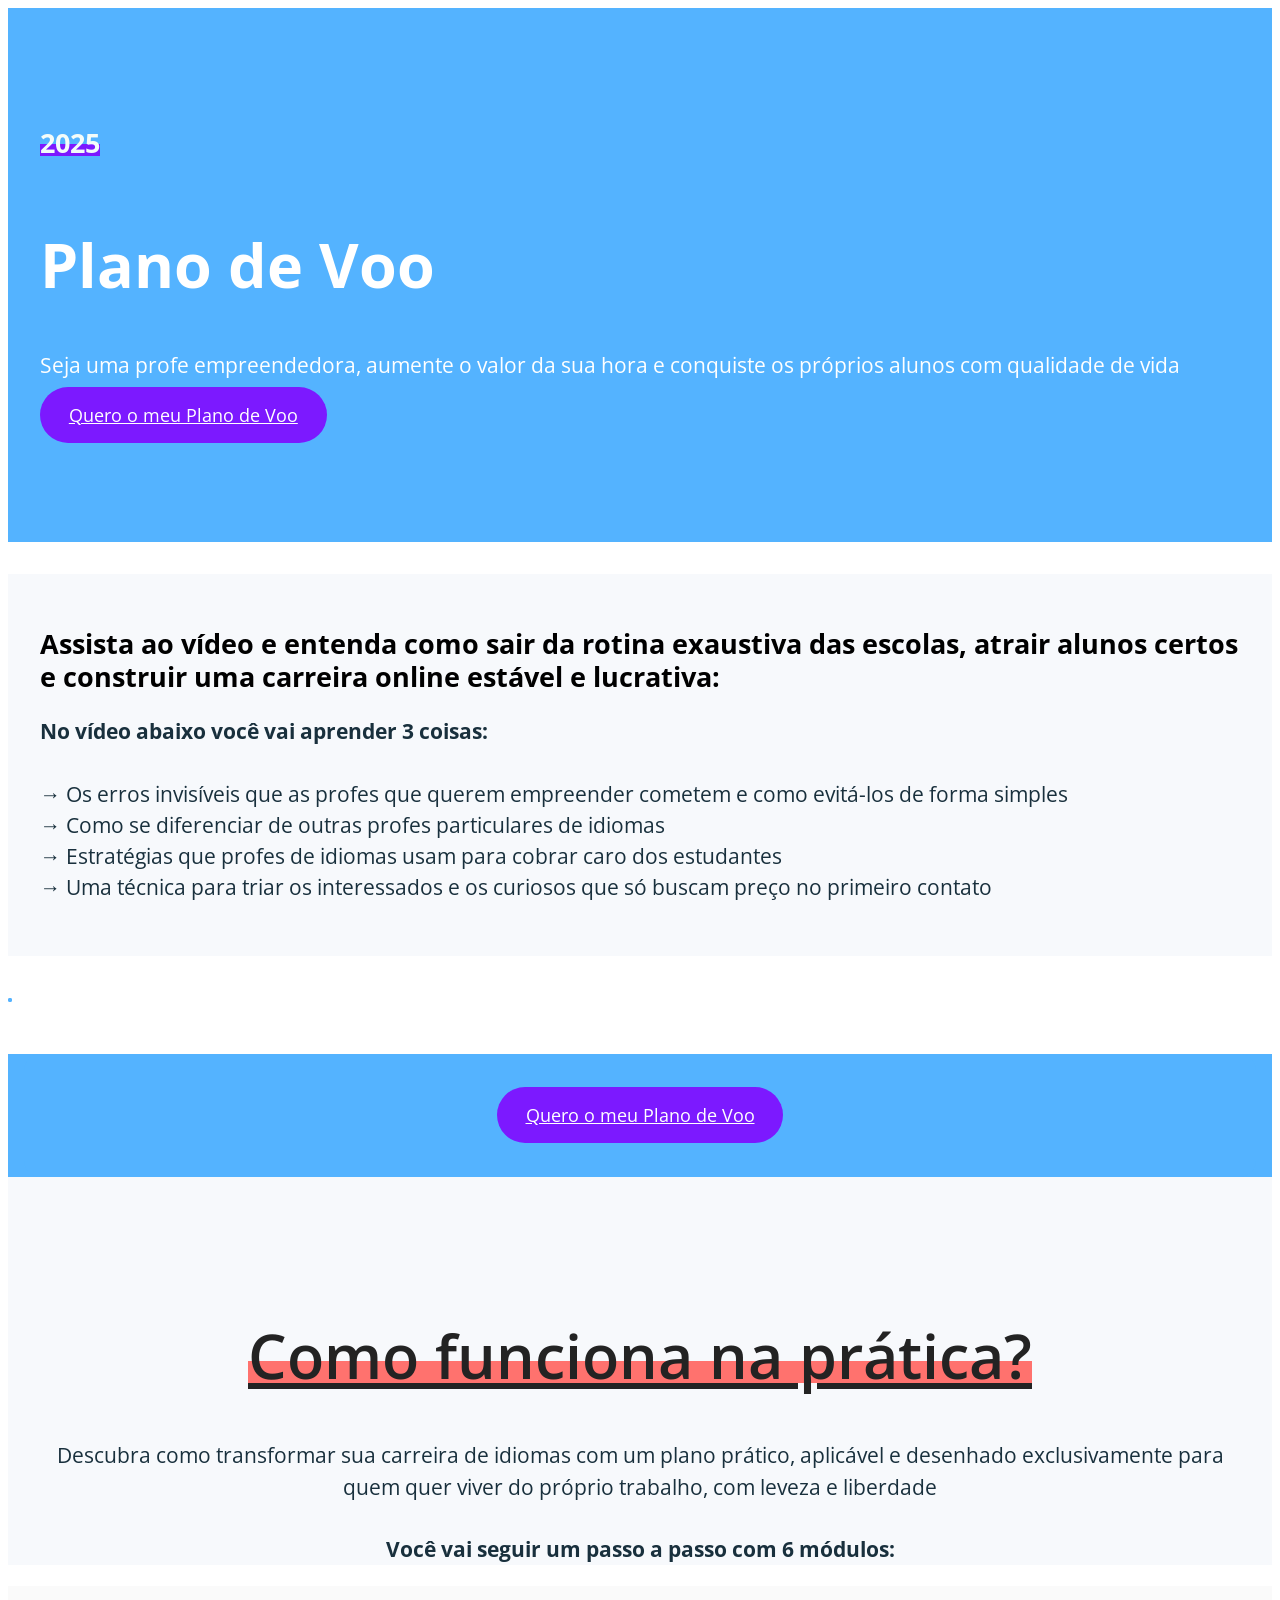
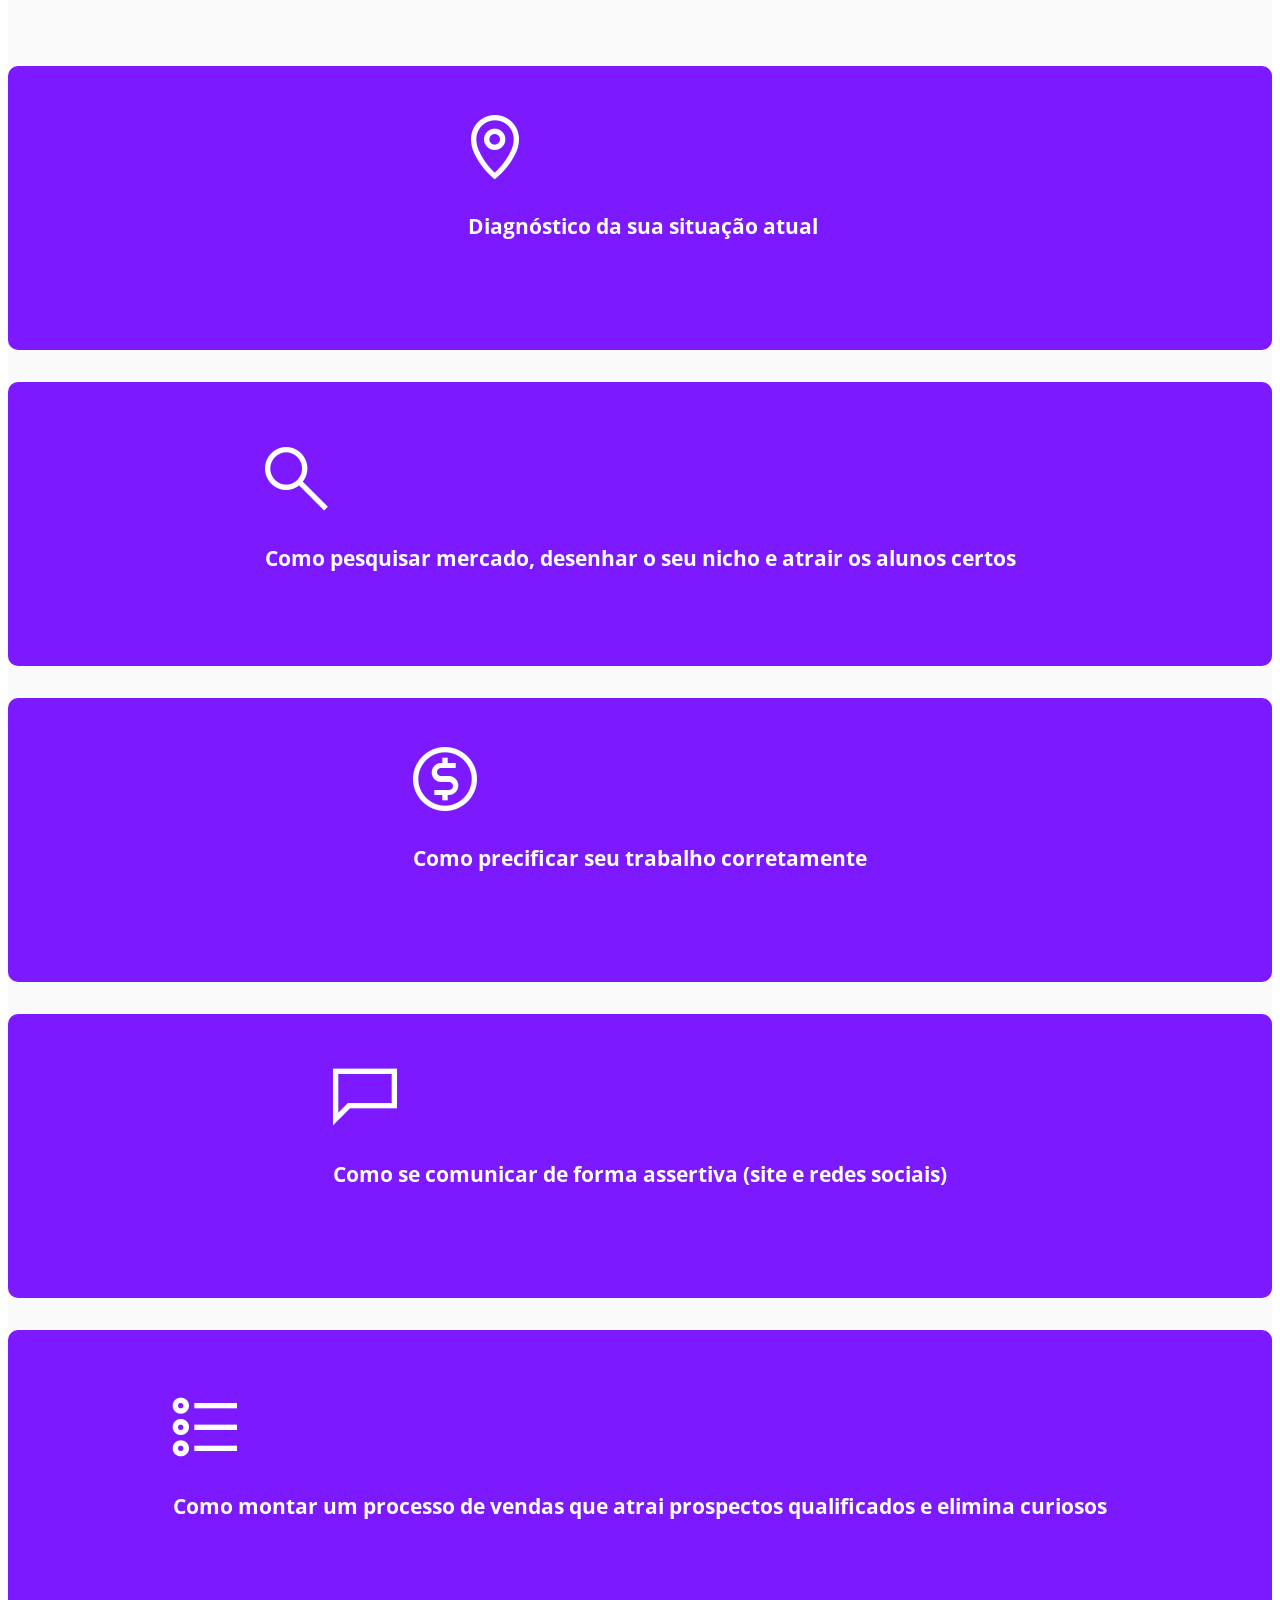
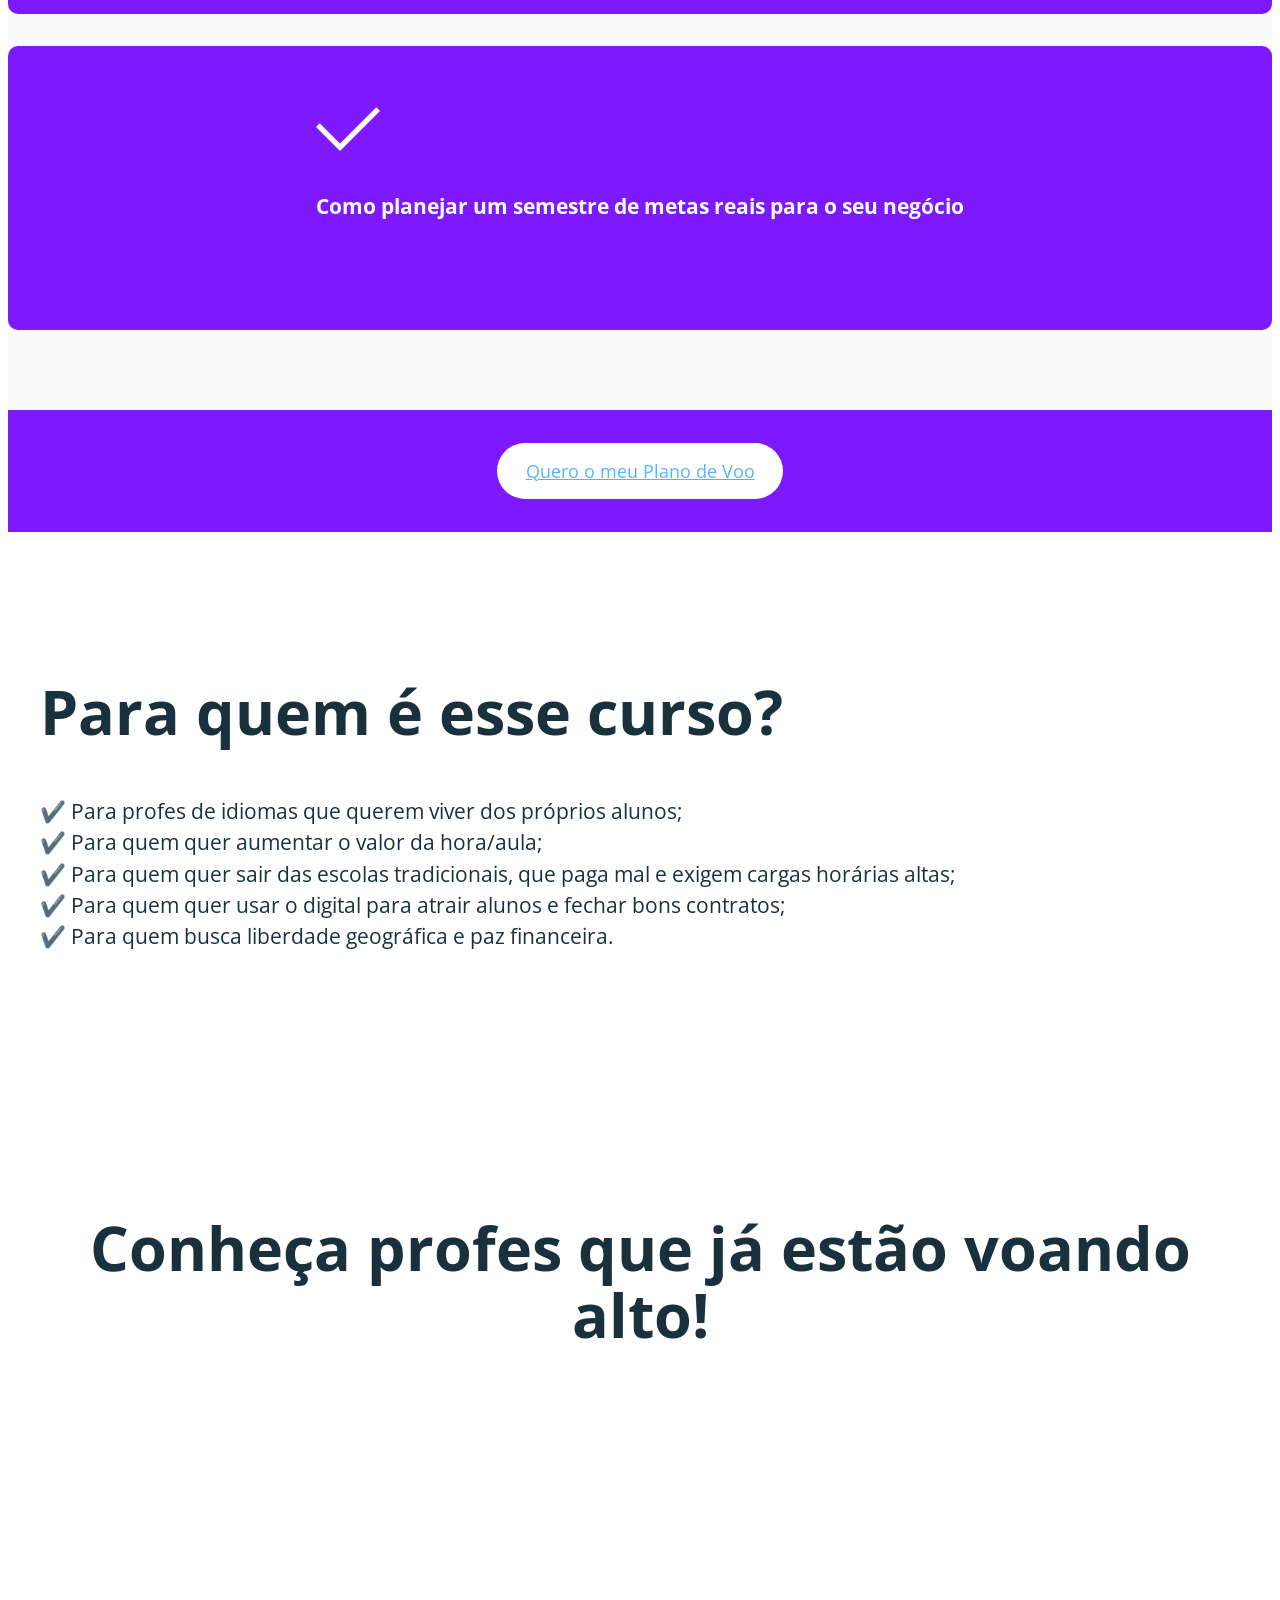
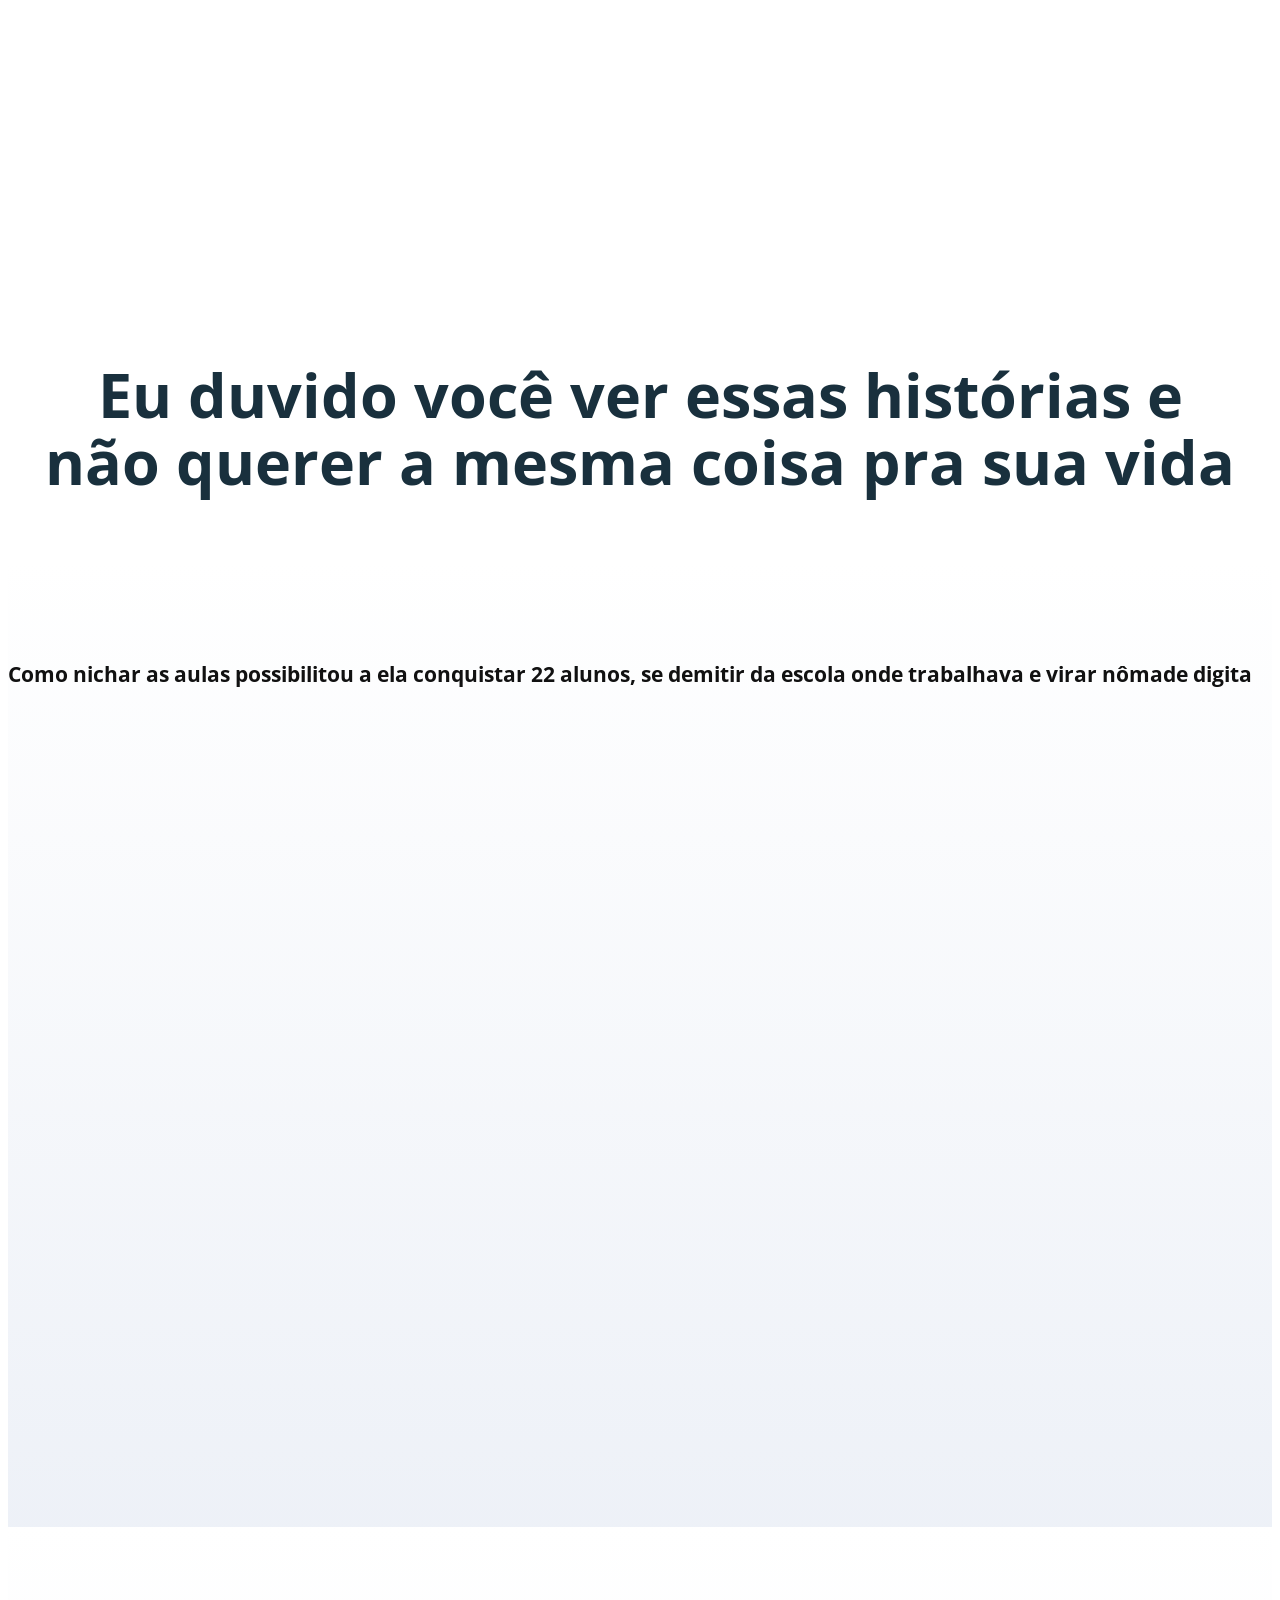
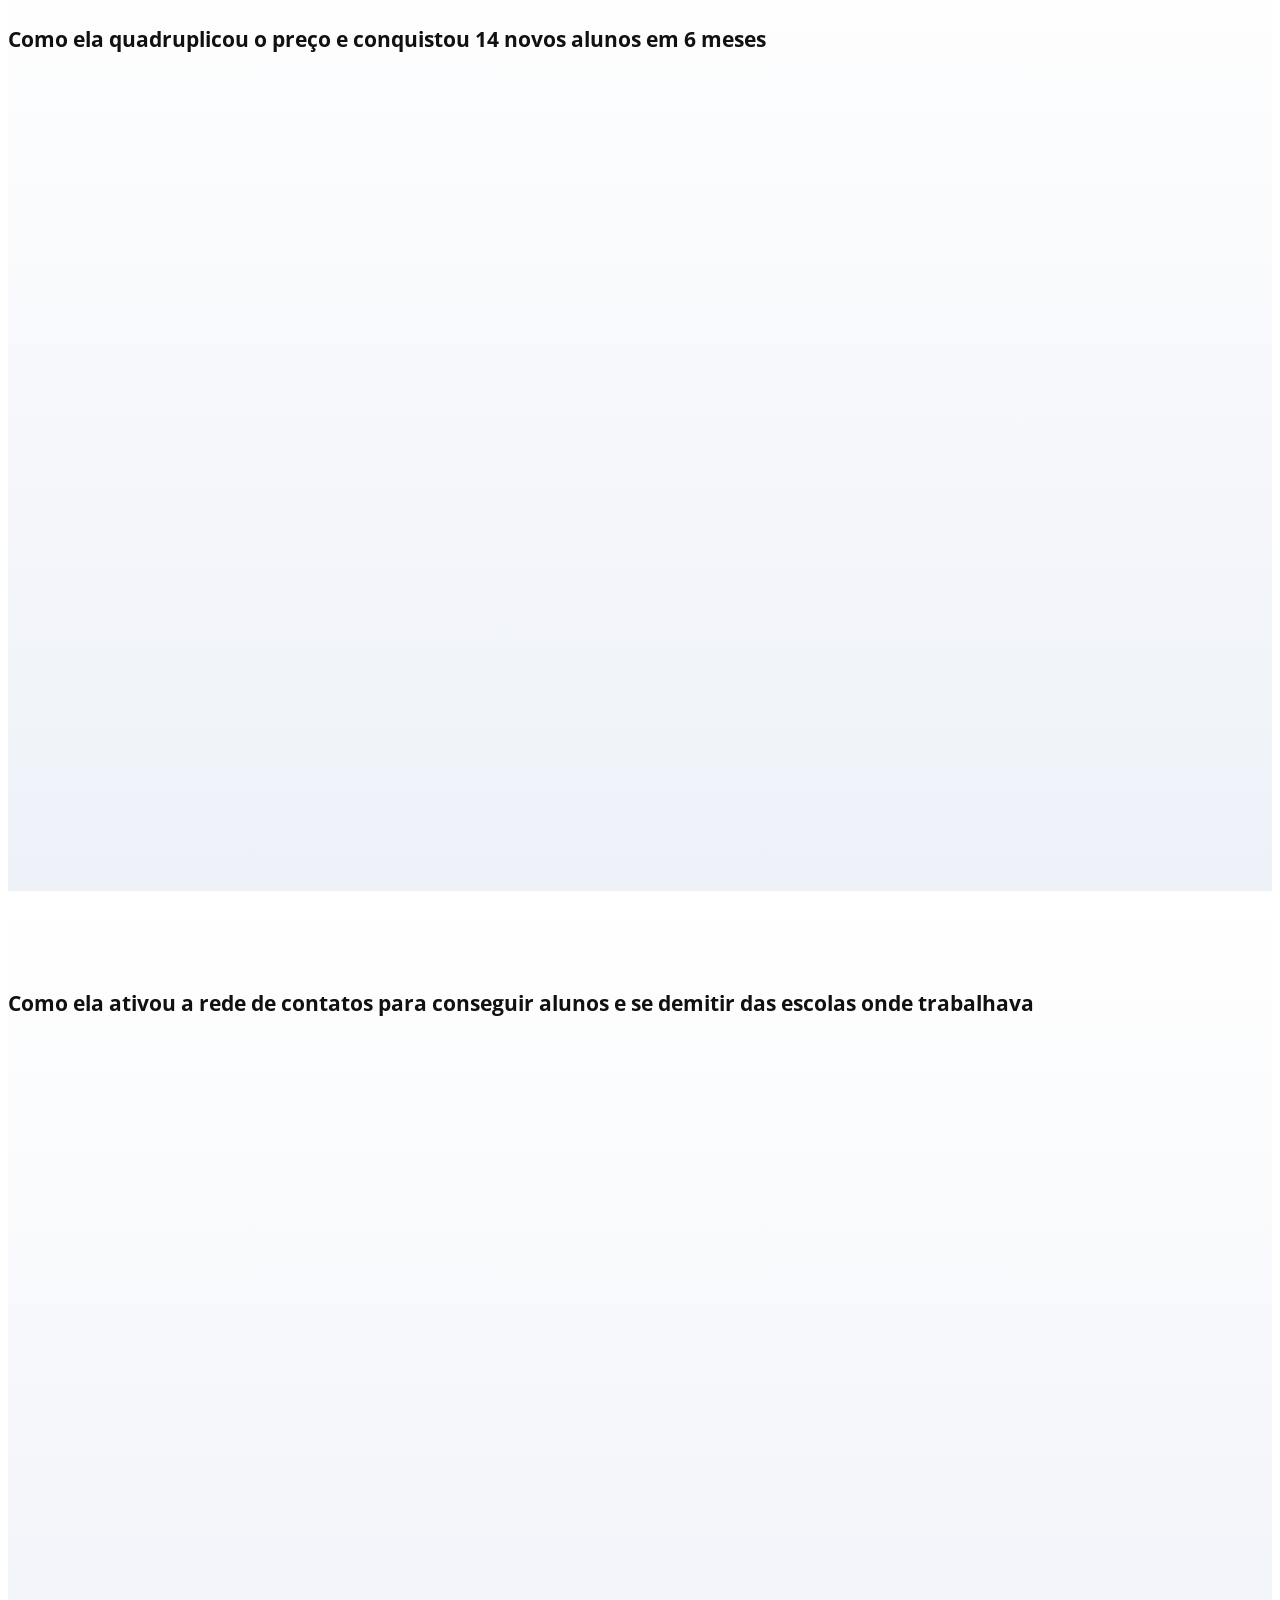
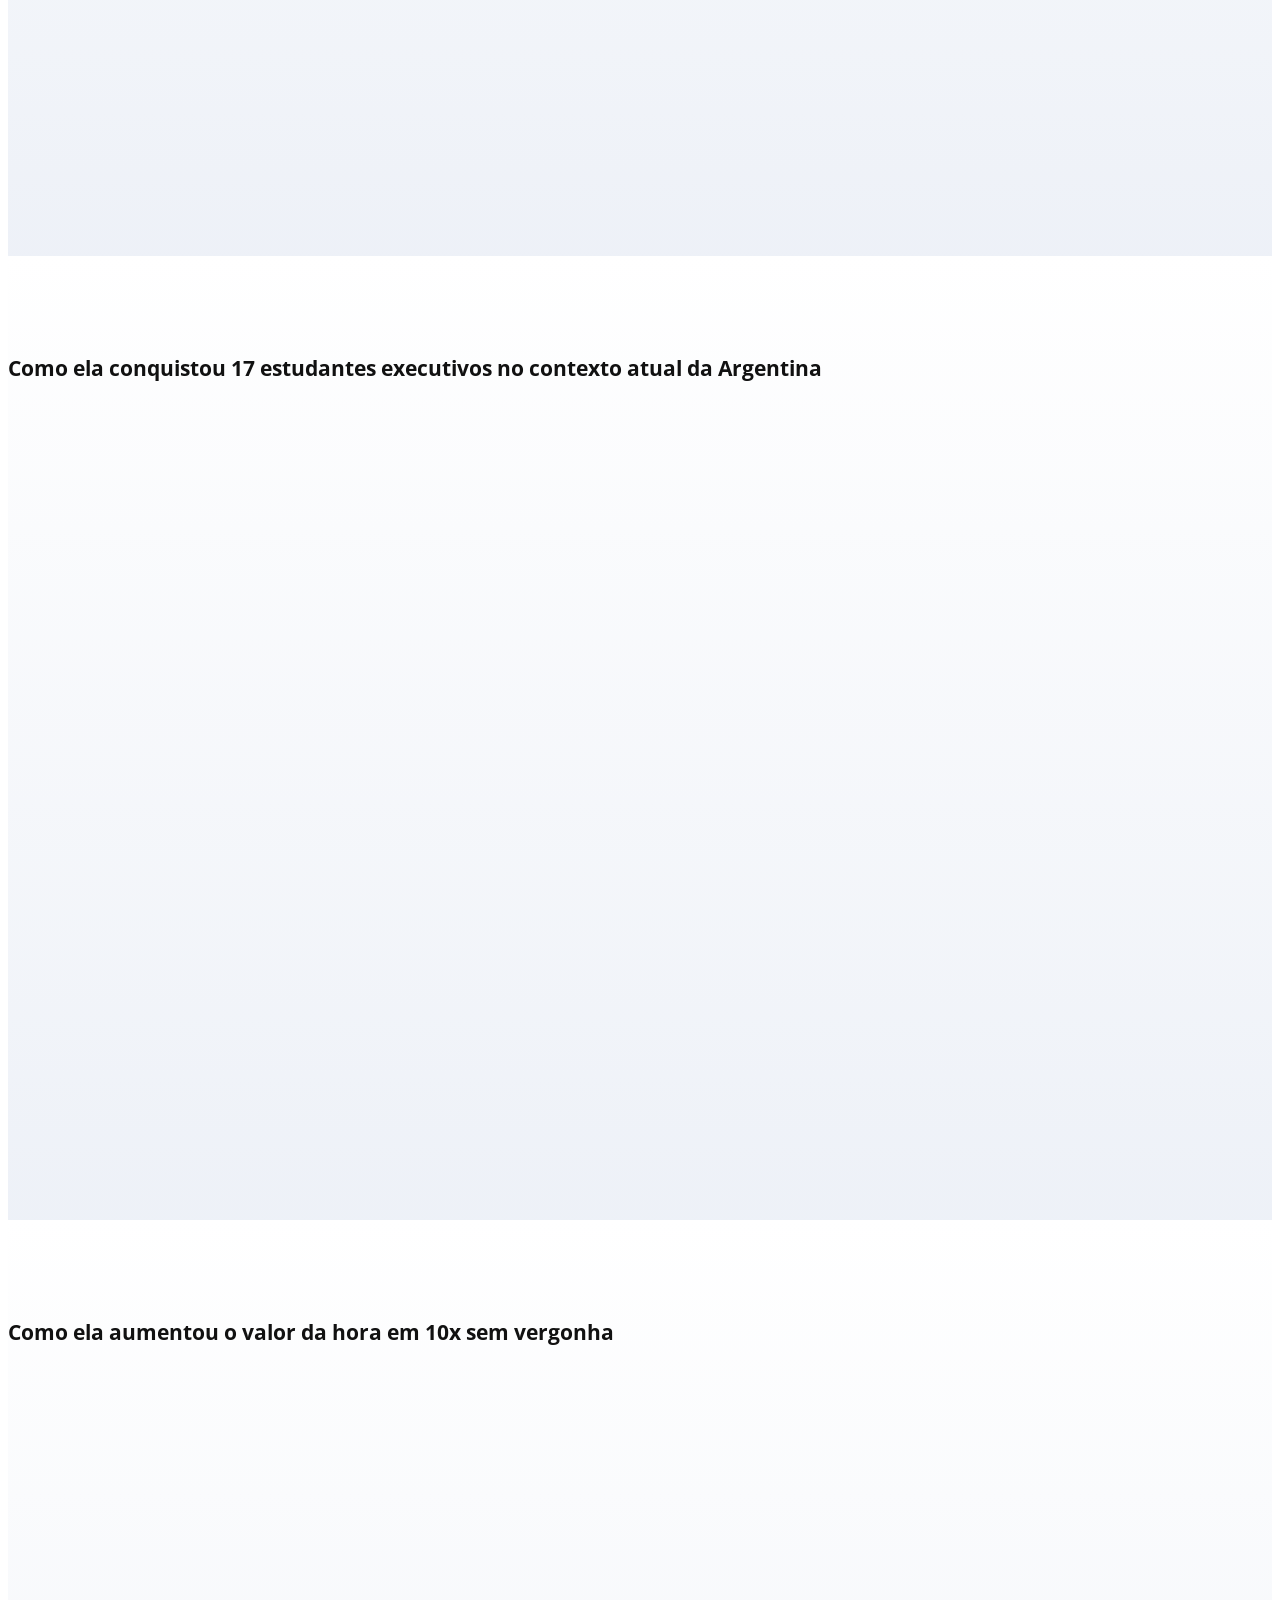
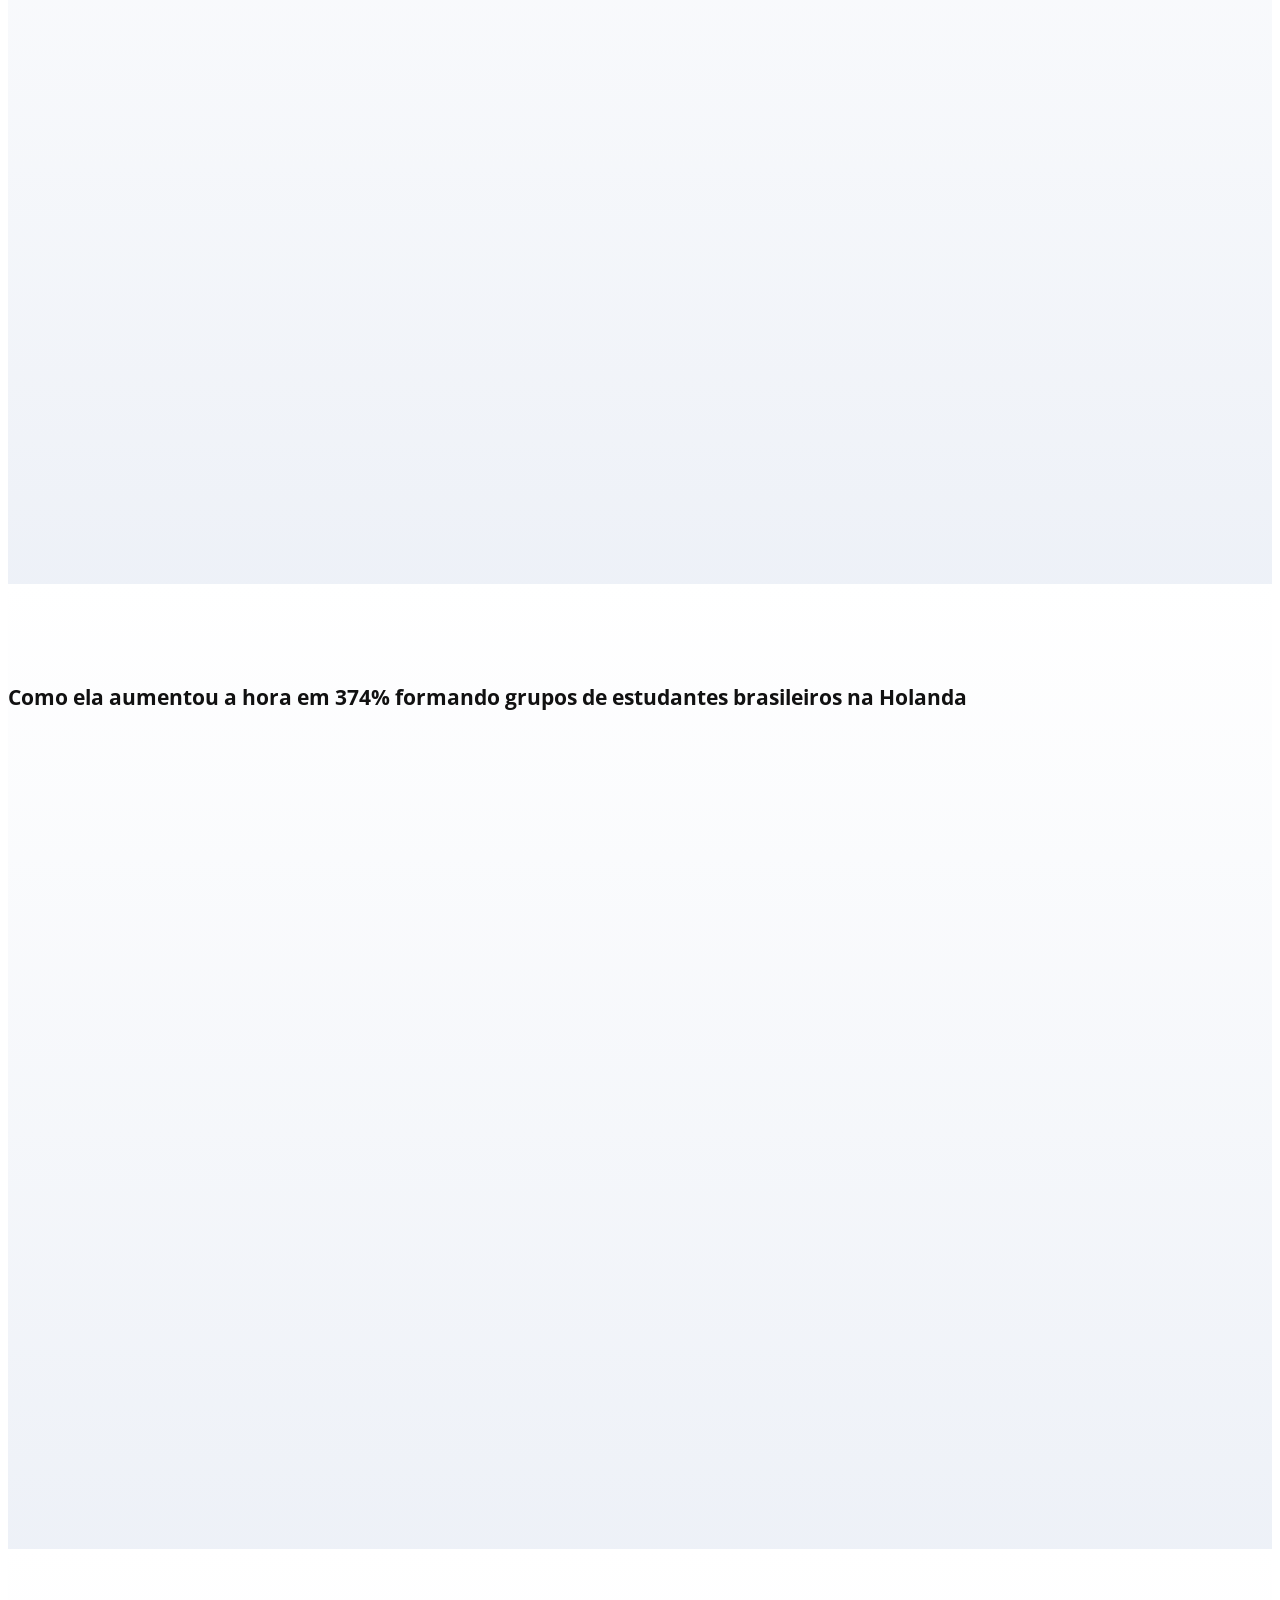
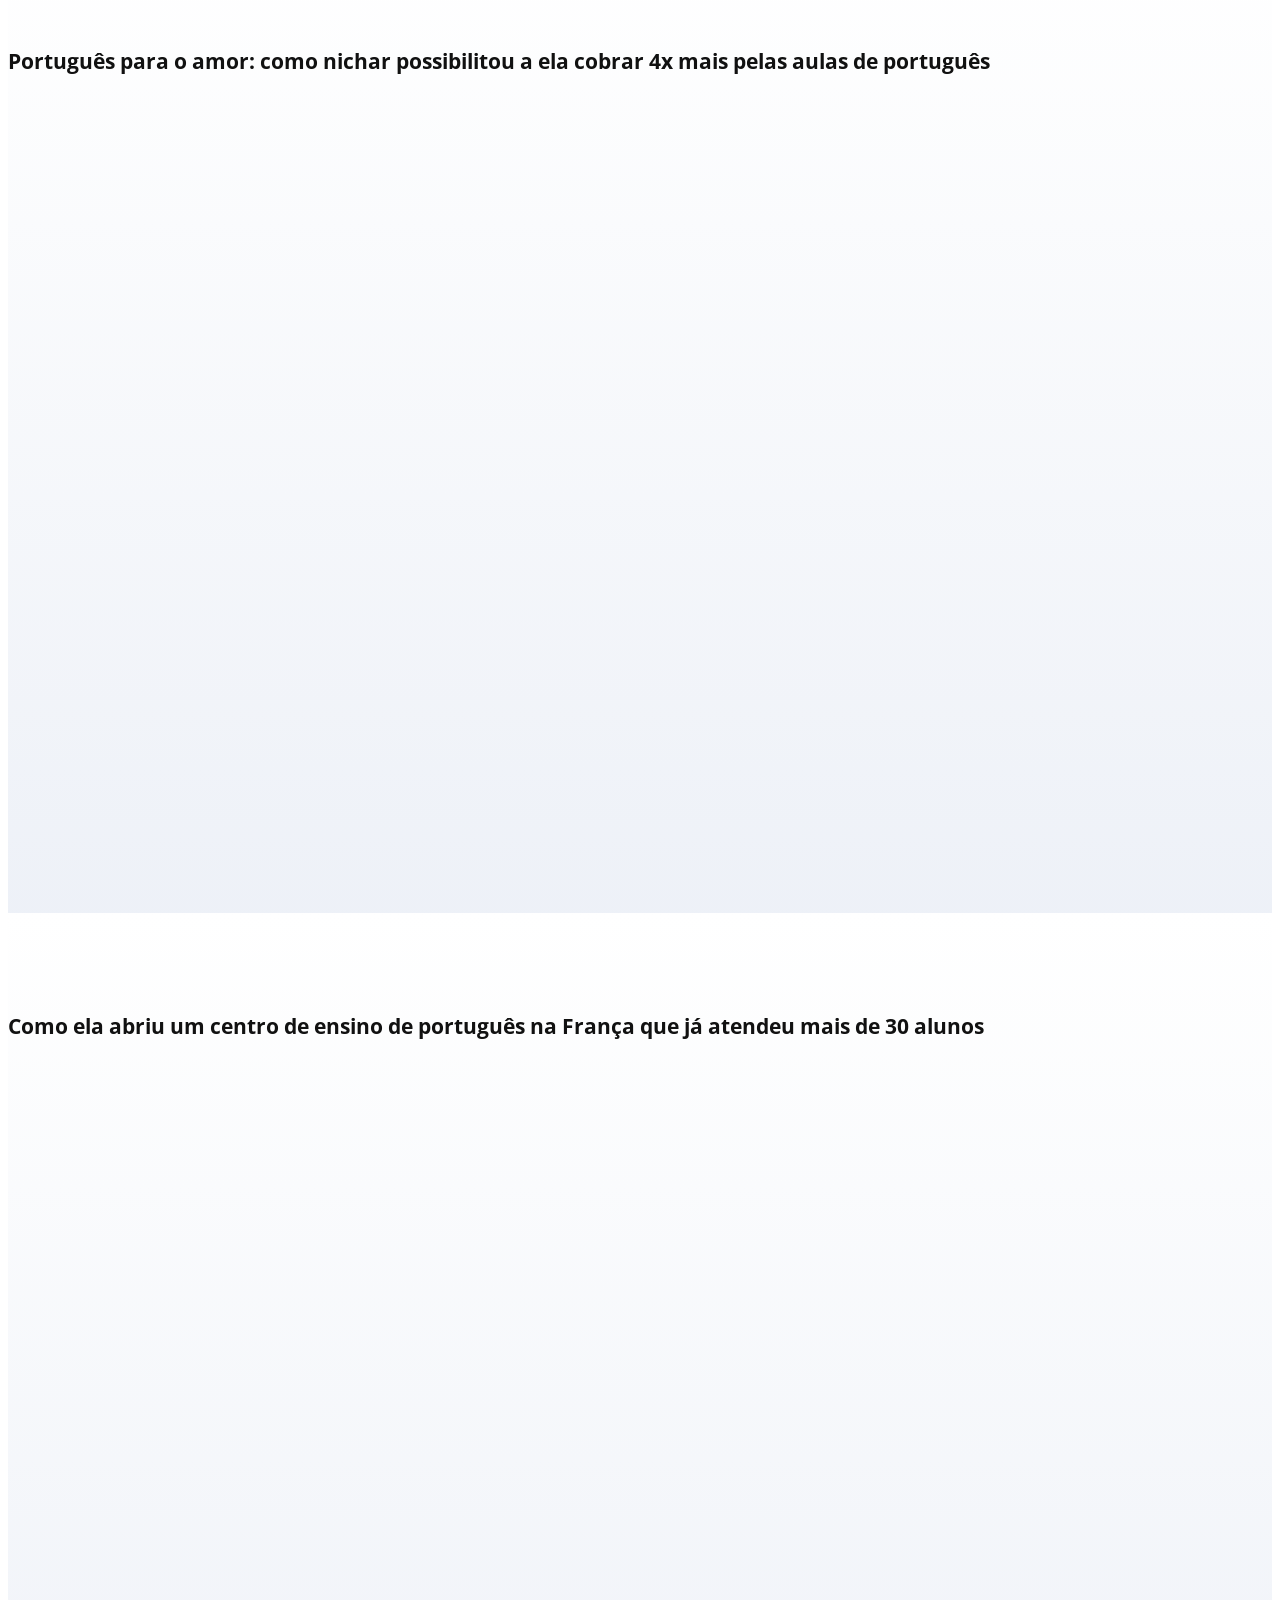
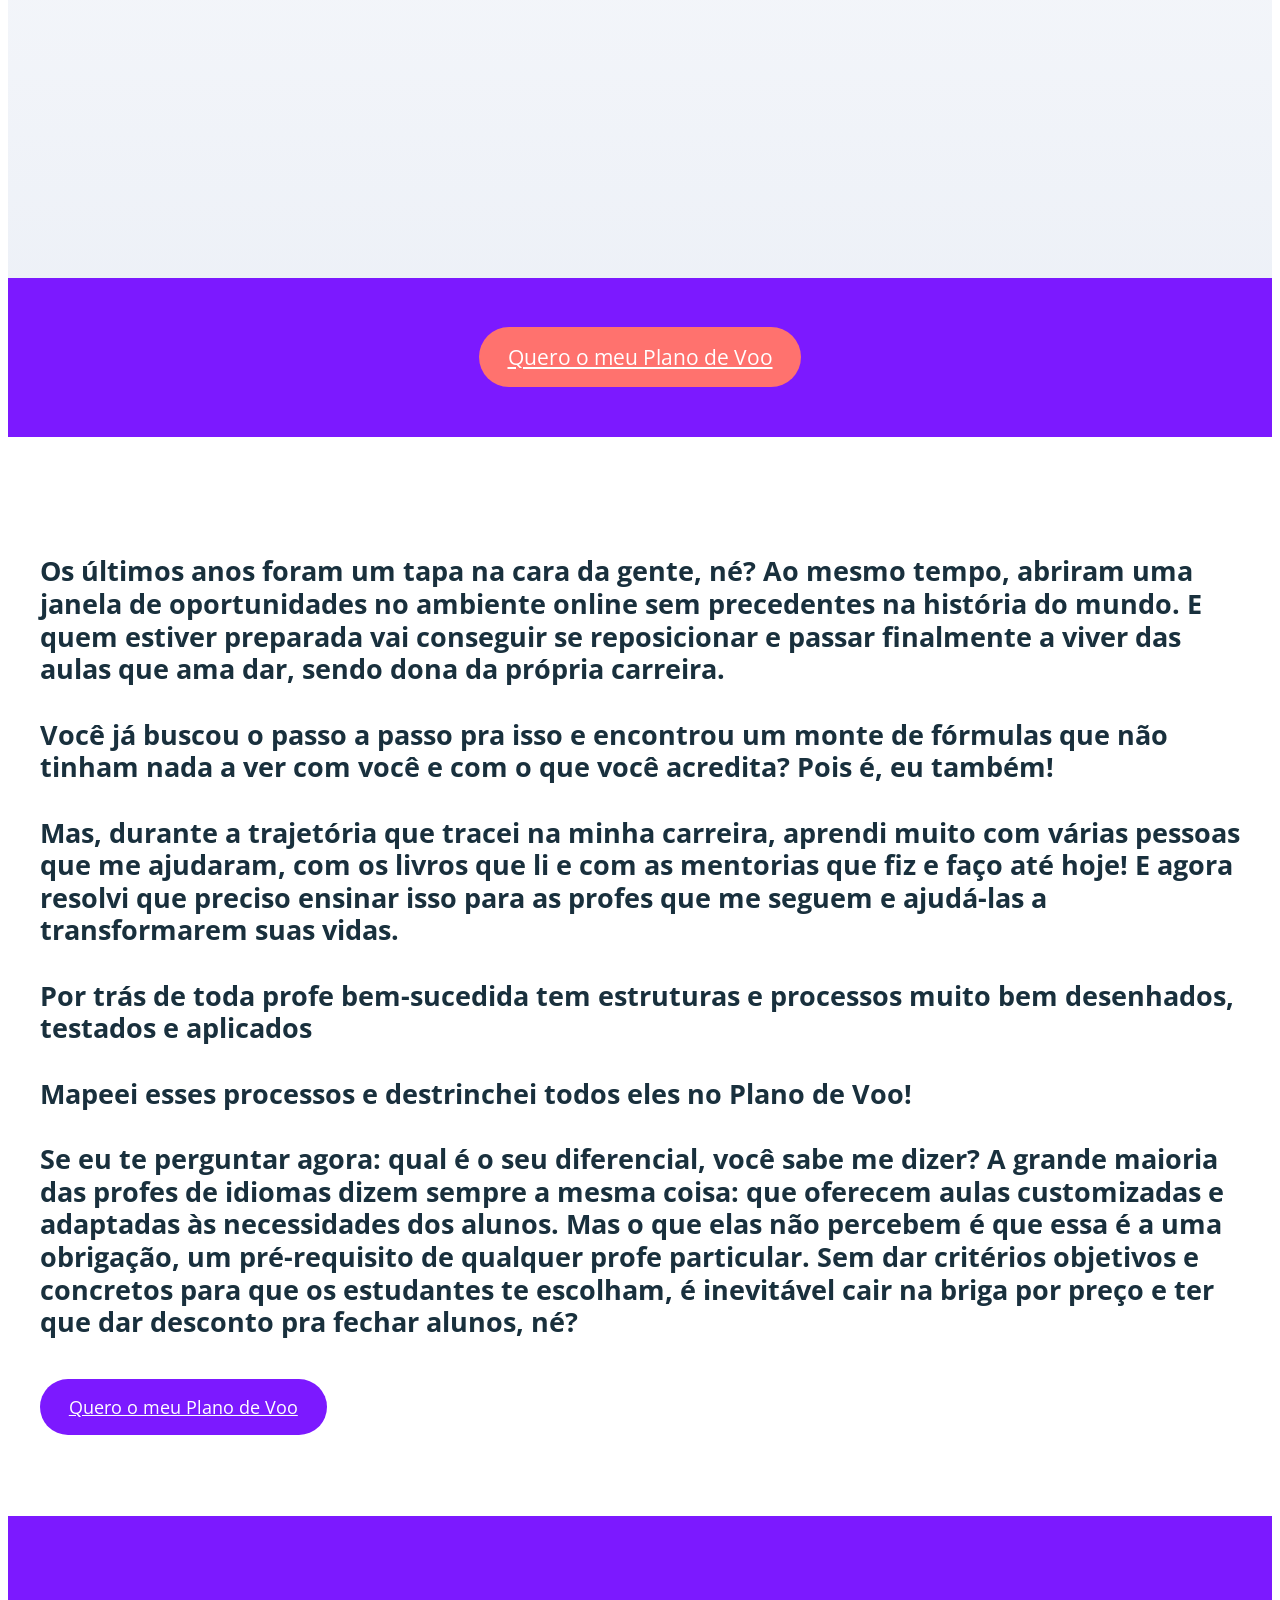
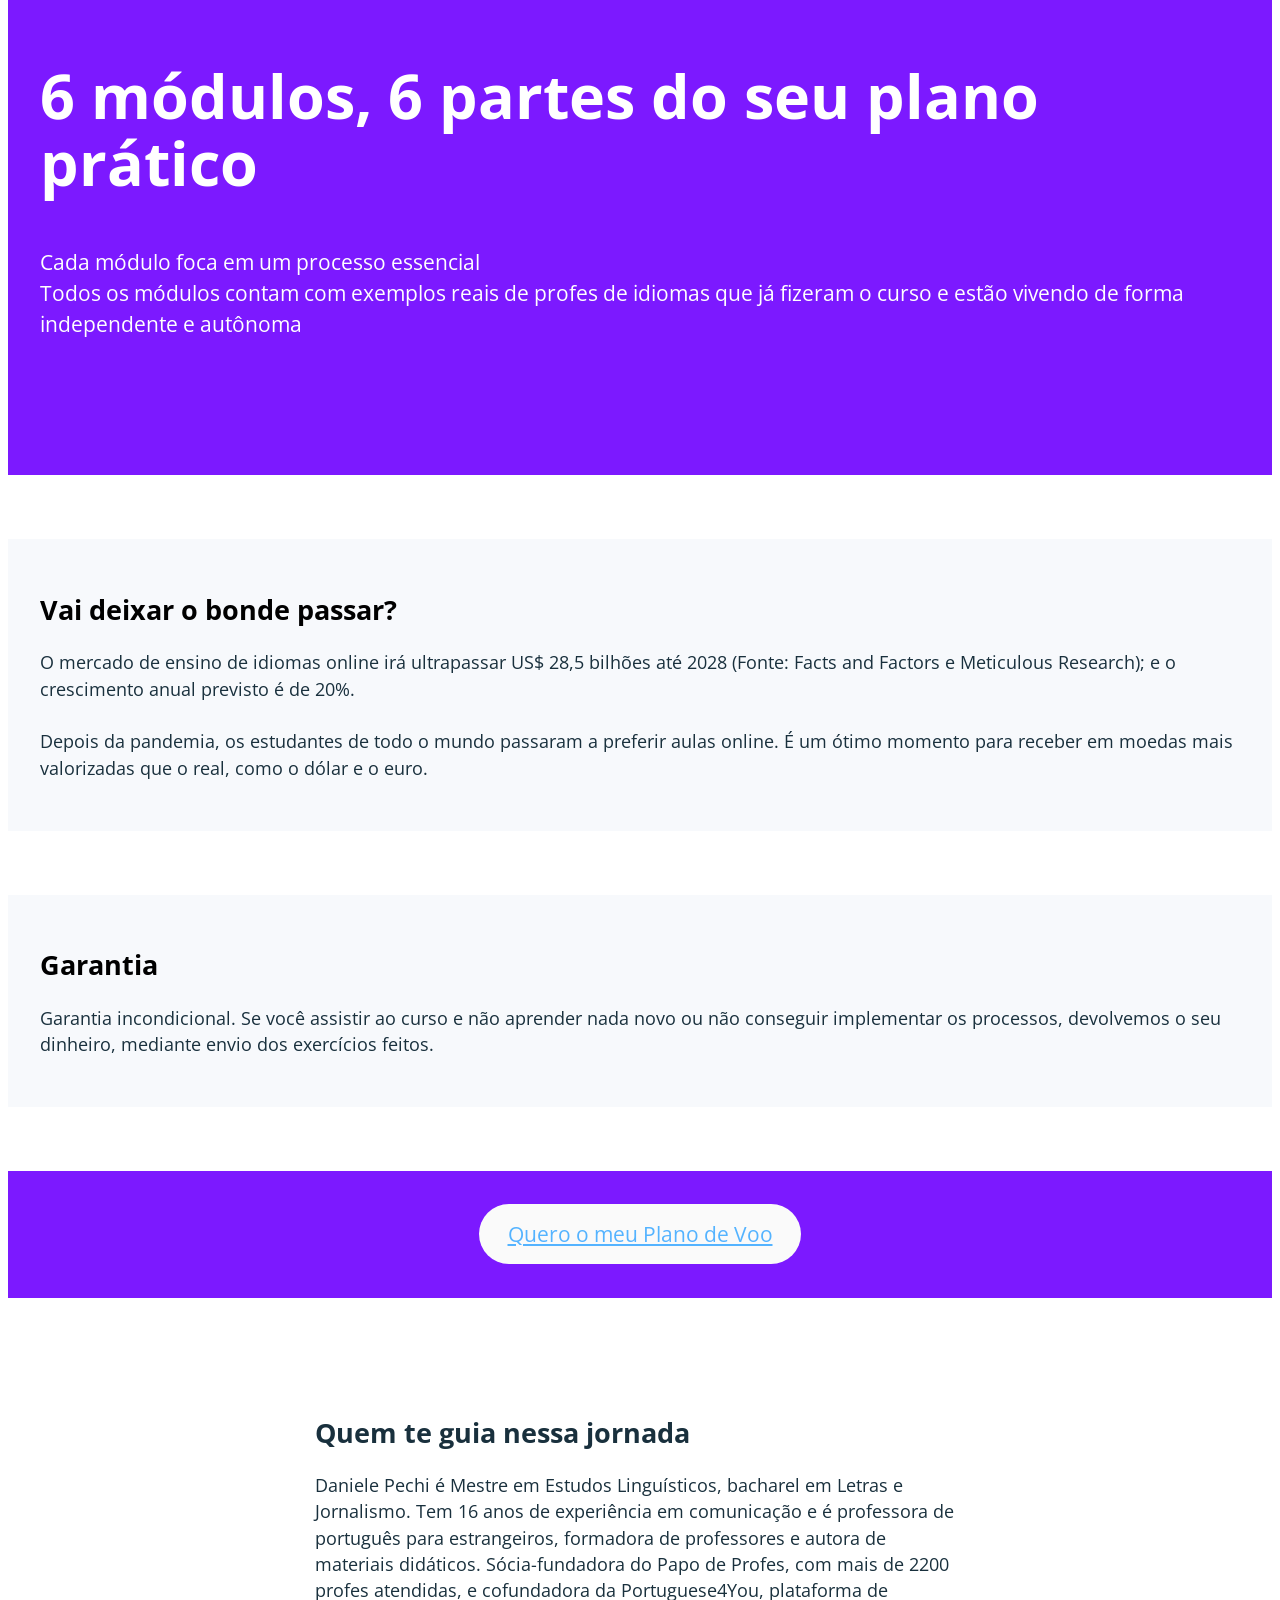
==== page1.html @ 924a824f "zX" ====
<!DOCTYPE html>
<html  >
<head>
  
  <meta charset="UTF-8">
  <meta http-equiv="X-UA-Compatible" content="IE=edge">
  
  <meta name="twitter:card" content="summary_large_image"/>
  <meta name="twitter:image:src" content="assets/images/page1-meta.jpg">
  <meta property="og:image" content="assets/images/page1-meta.jpg">
  <meta name="twitter:title" content="Plano de Voo com video">
  <meta name="viewport" content="width=device-width, initial-scale=1, minimum-scale=1">
  <link rel="shortcut icon" href="assets/images/coruja-novafundo-transparente.png-128x117.png" type="image/x-icon">
  <meta name="description" content="Seja uma profe empreendedora, aumente o valor da sua hora e conquiste os próprios alunos com qualidade de vida">
  
  
  <title>Plano de Voo com video</title>
  <link rel="stylesheet" href="assets/web/assets/mobirise-icons2/mobirise2.css">
  <link rel="stylesheet" href="assets/bootstrap/css/bootstrap.min.css">
  <link rel="stylesheet" href="assets/animatecss/animate.css">
  <link rel="stylesheet" href="assets/socicon/css/styles.css">
  <link rel="stylesheet" href="assets/theme/css/style.css">
  <link rel="preload" href="https://fonts.googleapis.com/css?family=Open+Sans:300,400,500,600,700,800,300i,400i,500i,600i,700i,800i&display=swap" as="style" onload="this.onload=null;this.rel='stylesheet'">
  <noscript><link rel="stylesheet" href="https://fonts.googleapis.com/css?family=Open+Sans:300,400,500,600,700,800,300i,400i,500i,600i,700i,800i&display=swap"></noscript>
  <link rel="preload" as="style" href="assets/mobirise/css/mbr-additional.css?v=q0G8jf"><link rel="stylesheet" href="assets/mobirise/css/mbr-additional.css?v=q0G8jf" type="text/css">

  
  
  
</head>
<body>

<!-- Analytics -->
<!-- Meta Pixel Code -->
<script>
!function(f,b,e,v,n,t,s)
{if(f.fbq)return;n=f.fbq=function(){n.callMethod?
n.callMethod.apply(n,arguments):n.queue.push(arguments)};
if(!f._fbq)f._fbq=n;n.push=n;n.loaded=!0;n.version='2.0';
n.queue=[];t=b.createElement(e);t.async=!0;
t.src=v;s=b.getElementsByTagName(e)[0];
s.parentNode.insertBefore(t,s)}(window, document,'script',
'https://connect.facebook.net/en_US/fbevents.js');
fbq('init', '2709499579167743');
fbq('track', 'PageView');
</script>
<noscript><img height="1" width="1" style="display:none"
src="https://www.facebook.com/tr?id=2709499579167743&ev=PageView&noscript=1"
/></noscript>
<!-- End Meta Pixel Code -->
<!-- /Analytics -->


  
  <section data-bs-version="5.1" class="header1 cid-v4T9ap64g5" id="header01-2g">

    

    
    

    <div class="container">
        <div class="row justify-content-center">

            <div class="col-12 col-md-12 col-lg">
                <div class="text-wrapper align-left md-pb">
                    <div class="subtitle-wrap">
                        <h2 class="mbr-section-subtitle mbr-fonts-style mb-3 display-5"><strong>2025</strong></h2>
                    </div>

                    <h1 class="mbr-section-title mbr-fonts-style mb-4 display-2"><strong>Plano de Voo</strong></h1>
                    <p class="mbr-text mbr-fonts-style display-7">
                        Seja uma profe empreendedora, aumente o valor da sua hora e conquiste os próprios alunos com qualidade de vida</p>
                    <div class="mbr-section-btn mt-4"><a class="btn btn-info display-4" href="index.html#apricing10-29">Quero o meu Plano de Voo<br></a></div>
                </div>
            </div>
            <div class="col-12 col-md-12 col-lg-7 image-wrapper">
                <img class="w-100" src="assets/images/danipechi-260222-7.jpg-1256x834.jpg" alt="">
            </div>
        </div>
    </div>
</section>

<section data-bs-version="5.1" class="article6 cid-v4T9apLqV5" id="article06-2h">

    

    
    

    <div class="container-fluid">
        <div class="row justify-content-center">

            <div class="col-12 col-md-12 col-lg-9">
                <div class="text-wrapper align-left">
                    

                    

                    <h1 class="mbr-section-title mbr-fonts-style mb-4 display-5"><strong>Assista ao vídeo e entenda como sair da rotina exaustiva das escolas, atrair alunos certos e construir uma carreira online estável e lucrativa:</strong></h1>
                    <p class="mbr-text mbr-fonts-style mb-4 display-7"><strong>
                        No vídeo abaixo você vai aprender 3 coisas:</strong><br><br>→ Os erros invisíveis que as profes que querem empreender cometem e como evitá-los de forma simples<br>→ Como se diferenciar de outras profes particulares de idiomas<br>→ Estratégias que profes de idiomas usam para cobrar caro dos estudantes<br>→ Uma técnica para triar os interessados e os curiosos que só buscam preço no primeiro contato<br></p>

                    <div class="link-wrapper">
                        

                        

                        
                    </div>

                </div>
            </div>
        </div>
    </div>
</section>

<section data-bs-version="5.1" class="video1 cid-v4T9aq7eCF" id="video01-2i">
    
    
    <div class="align-center container">
        <div class="mbr-section-head">
            
            
        </div>
        <div class="row justify-content-center mt-4">
            <div class="col-12 col-lg-10">
                <div class="box">
                    <div class="mbr-media show-modal align-center" data-modal=".modalWindow">
                        <img src="assets/images/background1.jpg" alt="">
                        <div class="icon-wrap">
                            <a class="text-primary" href="#"><span class="mbr-iconfont socicon-youtube socicon"></span></a>
                        </div>
                    </div>
                </div>
            </div>
        </div>
    </div>
    <div>
        <div class="modalWindow" style="display: none;">
            <div class="modalWindow-container">
                <div class="modalWindow-video-container">
                    <div class="modalWindow-video">
                        <iframe width="100%" height="100%" frameborder="0" allowfullscreen="1" data-src="https://www.youtube.com/watch?v=VA8PzkQa8d8"></iframe>
                    </div>
                    <a class="close" role="button" data-dismiss="modal" data-bs-dismiss="modal">
                        <span aria-hidden="true" class="mbr-iconfont mobi-mbri-close mobi-mbri closeModal"></span>
                        <span class="sr-only visually-hidden">Close</span>
                    </a>
                </div>
            </div>
        </div>
    </div>
</section>

<section data-bs-version="5.1" class="header5 cid-v4T9arXduc" id="header05-2j">

    

    
    

    <div class="container">
        <div class="row justify-content-center">

            <div class="col-12 card col-md-12 col-lg-10">
                <div class="text-wrapper align-left md-pb">


                    
                    
                    <div class="mbr-section-btn mt-4"><a class="btn btn-info display-4" href="index.html#apricing10-29">Quero o meu Plano de Voo</a></div>
                </div>
            </div>
        </div>
    </div>
</section>

<section data-bs-version="5.1" class="article4 cid-v4T9ase9R8" id="article04-2k">

    

    
    

    <div class="container">
        <div class="row justify-content-center">

            <div class="col-12 col-md-12 col-lg-10">
                <div class="text-wrapper align-left md-pb">
                    <div class="subtitle-wrap">
                        
                    </div>

                    <h1 class="mbr-section-title mbr-fonts-style mb-4 display-2"><strong><a href="#" class="text-black">Como funciona na prática?</a></strong></h1>
                    <p class="mbr-text mbr-fonts-style display-7">
                        Descubra como transformar sua carreira de idiomas com um plano prático, aplicável e desenhado exclusivamente para quem quer viver do próprio trabalho, com leveza e liberdade<br><br><strong>Você vai seguir um passo a passo com 6 módulos:</strong><br></p>
                    
                </div>
            </div>

        </div>
    </div>
</section>

<section data-bs-version="5.1" class="features7 cid-v4T9aswdmA" id="features07-2l">

    

    
    
    <div class="container">
        <div class="row justify-content-center">
            <div class="col-12 col-md-6 col-lg-4">
                <div class="card-wrapper">
                    <div class="card-box align-left">
                        <span class="mbr-iconfont mobi-mbri-map-pin mobi-mbri" style="color: rgb(255, 255, 255); fill: rgb(255, 255, 255);"></span>
                        <h4 class="card-title align-left mbr-black mbr-fonts-style display-7"><strong>&nbsp;Diagnóstico da sua situação atual</strong><br><strong><br></strong></h4>
                        
                    </div>
                </div>
            </div>
            <div class="col-12 col-md-6 col-lg-4">
                <div class="card-wrapper">
                    <div class="card-box align-left">
                        <span class="mbr-iconfont mobi-mbri-search mobi-mbri" style="color: rgb(255, 255, 255); fill: rgb(255, 255, 255);"></span>
                        <h4 class="card-title align-left mbr-black mbr-fonts-style display-7"><strong>Como pesquisar mercado, desenhar o seu nicho e atrair os alunos certos</strong></h4>
                        
                    </div>
                </div>
            </div>
            <div class="col-12 col-md-6 col-lg-4">
                <div class="card-wrapper">
                    <div class="card-box align-left">
                        <span class="mbr-iconfont mobi-mbri-cash mobi-mbri" style="color: rgb(255, 255, 255); fill: rgb(255, 255, 255);"></span>
                        <h4 class="card-title align-left mbr-black mbr-fonts-style display-7"><strong>Como precificar seu trabalho corretamente</strong><br><strong><br></strong></h4>
                        
                    </div>
                </div>
            </div>
            <div class="col-12 col-md-6 col-lg-4">
                <div class="card-wrapper">
                    <div class="card-box align-left">
                        <span class="mbr-iconfont mobi-mbri-chat mobi-mbri" style="color: rgb(255, 255, 255); fill: rgb(255, 255, 255);"></span>
                        <h4 class="card-title align-left mbr-black mbr-fonts-style display-7"><strong>Como se comunicar de forma assertiva (site e redes sociais)</strong><br><strong><br></strong></h4>
                        
                    </div>
                </div>
            </div>
            <div class="col-12 col-md-6 col-lg-4">
                <div class="card-wrapper">
                    <div class="card-box align-left">
                        <span class="mbr-iconfont mobi-mbri-bulleted-list mobi-mbri" style="color: rgb(255, 255, 255); fill: rgb(255, 255, 255);"></span>
                        <h4 class="card-title align-left mbr-black mbr-fonts-style display-7"><strong>Como montar um processo de vendas que atrai prospectos qualificados e elimina curiosos</strong></h4>
                        
                    </div>
                </div>
            </div>
            <div class="col-12 col-md-6 col-lg-4">
                <div class="card-wrapper">
                    <div class="card-box align-left">
                        <span class="mbr-iconfont mobi-mbri-success mobi-mbri" style="color: rgb(255, 255, 255); fill: rgb(255, 255, 255);"></span>
                        <h4 class="card-title align-left mbr-black mbr-fonts-style display-7"><strong>Como planejar um semestre de metas reais para o seu negócio</strong><br><strong><br></strong></h4>
                        
                    </div>
                </div>
            </div>
        </div>
    </div>
</section>

<section data-bs-version="5.1" class="header5 cid-v4T9asXhXh" id="header05-2m">

    

    
    

    <div class="container">
        <div class="row justify-content-center">

            <div class="col-12 card col-md-12 col-lg-10">
                <div class="text-wrapper align-left md-pb">


                    
                    
                    <div class="mbr-section-btn mt-4"><a class="btn btn-danger display-4" href="index.html#apricing10-29">Quero o meu Plano de Voo</a></div>
                </div>
            </div>
        </div>
    </div>
</section>

<section data-bs-version="5.1" class="article2 cid-v4T9ate1qc" id="article02-2n">

    

    
    

    <div class="container">
        <div class="row ">

            <div class="col-12 col-md-12 col-lg-10">
                <div class="text-wrapper align-left md-pb">
                    <div class="subtitle-wrap">
                        
                    </div>

                    <h1 class="mbr-section-title mbr-fonts-style mb-4 display-2"><strong>Para quem é esse curso?</strong></h1>
                    <p class="mbr-text mbr-fonts-style display-7">✔️ Para profes de idiomas que querem viver dos próprios alunos;<br>✔️ Para quem quer aumentar o valor da hora/aula;<br>✔️ Para quem quer sair das escolas tradicionais, que paga mal e exigem cargas horárias altas;<br>✔️ Para quem quer usar o digital para atrair alunos e fechar bons contratos;<br>✔️ Para quem busca liberdade geográfica e paz financeira.<br></p>
                    
                </div>
            </div>

        </div>
    </div>
</section>

<section data-bs-version="5.1" class="article2 cid-v4T9atwRcf" id="article02-2o">

    

    
    

    <div class="container">
        <div class="row ">

            <div class="col-12 col-md-12 col-lg-10">
                <div class="text-wrapper align-left md-pb">
                    <div class="subtitle-wrap">
                        
                    </div>

                    <h1 class="mbr-section-title mbr-fonts-style mb-4 display-2"><strong>Conheça profes que já estão voando alto!</strong></h1>
                    
                    
                </div>
            </div>

        </div>
    </div>
</section>

<section data-bs-version="5.1" class="image01 rebootm5 cid-v4T9atRt7F mbr-fullscreen" id="image01-2p">
    

    
    

    <div class="container-fluid">
        <div class="row">
            <div class="col-12 card">
                <div class="image-wrap"></div>
            </div>
        </div>
    </div>
</section>

<section data-bs-version="5.1" class="article4 cid-v4T9au7NVi" id="article04-2q">

    

    
    

    <div class="container">
        <div class="row justify-content-center">

            <div class="col-12 col-md-12 col-lg-10">
                <div class="text-wrapper align-left md-pb">
                    <div class="subtitle-wrap">
                        
                    </div>

                    <h1 class="mbr-section-title mbr-fonts-style mb-4 display-2"><strong>Eu duvido você ver essas histórias e não querer a mesma coisa pra sua vida</strong></h1>
                    
                    
                </div>
            </div>

        </div>
    </div>
</section>

<section data-bs-version="5.1" class="video01 strengthm5 cid-v4T9auq4qD" id="video01-2r">
    

    
    

    <div class="container">
        <div class="row justify-content-center flex-row-reverse">
            <div class="col-12 col-lg-5 card">
                <div class="content-wrapper">
                    <div class="title-wrapper">
                        <h2 class="mbr-section-title mbr-fonts-style display-7"><strong>Como nichar as aulas possibilitou a ela conquistar 22 alunos, se demitir da escola onde trabalhava e virar nômade digita</strong></h2>
                        
                    </div>
                    <div class="text-wrapper">
                        
                    </div>
                </div>
            </div>
            <div class="col-12 col-lg-7 card">
                <div class="content-wrap">
                    <div class="mbr-figure"><iframe class="mbr-embedded-video" src="https://www.youtube.com/embed/6Q8JcxwoAEg?rel=0&amp;amp;&amp;showinfo=0&amp;autoplay=0&amp;loop=0" width="1280" height="720" frameborder="0" allowfullscreen></iframe></div>
                </div>
            </div>
        </div>
    </div>
</section>

<section data-bs-version="5.1" class="video01 strengthm5 cid-v4T9auLHgB" id="video01-2s">
    

    
    

    <div class="container">
        <div class="row justify-content-center flex-row-reverse">
            <div class="col-12 col-lg-5 card">
                <div class="content-wrapper">
                    <div class="title-wrapper">
                        <h2 class="mbr-section-title mbr-fonts-style display-7"><strong>​​Como ela quadruplicou o preço e conquistou 14 novos alunos em 6 meses</strong></h2>
                        
                    </div>
                    <div class="text-wrapper">
                        
                    </div>
                </div>
            </div>
            <div class="col-12 col-lg-7 card">
                <div class="content-wrap">
                    <div class="mbr-figure"><iframe class="mbr-embedded-video" src="https://www.youtube.com/live/kzHV9LH1iuI" width="1280" height="720" frameborder="0" allowfullscreen></iframe></div>
                </div>
            </div>
        </div>
    </div>
</section>

<section data-bs-version="5.1" class="video01 strengthm5 cid-v4T9avaR8j" id="video01-2t">
    

    
    

    <div class="container">
        <div class="row justify-content-center flex-row-reverse">
            <div class="col-12 col-lg-5 card">
                <div class="content-wrapper">
                    <div class="title-wrapper">
                        <h2 class="mbr-section-title mbr-fonts-style display-7"><strong>Como ela ativou a rede de contatos para conseguir alunos e se demitir das escolas onde trabalhava</strong></h2>
                        
                    </div>
                    <div class="text-wrapper">
                        
                    </div>
                </div>
            </div>
            <div class="col-12 col-lg-7 card">
                <div class="content-wrap">
                    <div class="mbr-figure"><iframe class="mbr-embedded-video" src="https://www.youtube.com/embed/te8tVruevcE?rel=0&amp;amp;&amp;showinfo=0&amp;autoplay=0&amp;loop=0" width="1280" height="720" frameborder="0" allowfullscreen></iframe></div>
                </div>
            </div>
        </div>
    </div>
</section>

<section data-bs-version="5.1" class="video01 strengthm5 cid-v4T9avxcra" id="video01-2u">
    

    
    

    <div class="container">
        <div class="row justify-content-center flex-row-reverse">
            <div class="col-12 col-lg-5 card">
                <div class="content-wrapper">
                    <div class="title-wrapper">
                        <h2 class="mbr-section-title mbr-fonts-style display-7"><strong>Como ela conquistou 17 estudantes executivos no contexto atual da Argentina</strong></h2>
                        
                    </div>
                    <div class="text-wrapper">
                        
                    </div>
                </div>
            </div>
            <div class="col-12 col-lg-7 card">
                <div class="content-wrap">
                    <div class="mbr-figure"><iframe class="mbr-embedded-video" src="https://www.youtube.com/embed/CtV69FEBrOg?rel=0&amp;amp;&amp;showinfo=0&amp;autoplay=0&amp;loop=0" width="1280" height="720" frameborder="0" allowfullscreen></iframe></div>
                </div>
            </div>
        </div>
    </div>
</section>

<section data-bs-version="5.1" class="video01 strengthm5 cid-v4T9avWnsE" id="video01-2v">
    

    
    

    <div class="container">
        <div class="row justify-content-center flex-row-reverse">
            <div class="col-12 col-lg-5 card">
                <div class="content-wrapper">
                    <div class="title-wrapper">
                        <h2 class="mbr-section-title mbr-fonts-style display-7"><strong>Como ela aumentou o valor da hora em 10x sem vergonha</strong></h2>
                        
                    </div>
                    <div class="text-wrapper">
                        
                    </div>
                </div>
            </div>
            <div class="col-12 col-lg-7 card">
                <div class="content-wrap">
                    <div class="mbr-figure"><iframe class="mbr-embedded-video" src="https://www.youtube.com/embed/jlPyTKZ7Yfg?rel=0&amp;amp;&amp;showinfo=0&amp;autoplay=0&amp;loop=0" width="1280" height="720" frameborder="0" allowfullscreen></iframe></div>
                </div>
            </div>
        </div>
    </div>
</section>

<section data-bs-version="5.1" class="video01 strengthm5 cid-v4T9awcsLF" id="video01-2w">
    

    
    

    <div class="container">
        <div class="row justify-content-center flex-row-reverse">
            <div class="col-12 col-lg-5 card">
                <div class="content-wrapper">
                    <div class="title-wrapper">
                        <h2 class="mbr-section-title mbr-fonts-style display-7"><strong>Como ela aumentou a hora em 374% formando grupos de estudantes brasileiros na Holanda</strong></h2>
                        
                    </div>
                    <div class="text-wrapper">
                        
                    </div>
                </div>
            </div>
            <div class="col-12 col-lg-7 card">
                <div class="content-wrap">
                    <div class="mbr-figure"><iframe class="mbr-embedded-video" src="https://www.youtube.com/embed/HTOG9QulKZM?rel=0&amp;amp;&amp;showinfo=0&amp;autoplay=0&amp;loop=0" width="1280" height="720" frameborder="0" allowfullscreen></iframe></div>
                </div>
            </div>
        </div>
    </div>
</section>

<section data-bs-version="5.1" class="video01 strengthm5 cid-v4T9awuoSA" id="video01-2x">
    

    
    

    <div class="container">
        <div class="row justify-content-center flex-row-reverse">
            <div class="col-12 col-lg-5 card">
                <div class="content-wrapper">
                    <div class="title-wrapper">
                        <h2 class="mbr-section-title mbr-fonts-style display-7"><strong>Português para o amor: como nichar possibilitou a ela cobrar 4x mais pelas aulas de português</strong></h2>
                        
                    </div>
                    <div class="text-wrapper">
                        
                    </div>
                </div>
            </div>
            <div class="col-12 col-lg-7 card">
                <div class="content-wrap">
                    <div class="mbr-figure"><iframe class="mbr-embedded-video" src="https://www.youtube.com/embed/rMV8WQ25Am8?rel=0&amp;amp;&amp;showinfo=0&amp;autoplay=0&amp;loop=0" width="1280" height="720" frameborder="0" allowfullscreen></iframe></div>
                </div>
            </div>
        </div>
    </div>
</section>

<section data-bs-version="5.1" class="video01 strengthm5 cid-v4T9awLdzx" id="video01-2y">
    

    
    

    <div class="container">
        <div class="row justify-content-center flex-row-reverse">
            <div class="col-12 col-lg-5 card">
                <div class="content-wrapper">
                    <div class="title-wrapper">
                        <h2 class="mbr-section-title mbr-fonts-style display-7"><strong>Como ela abriu um centro de ensino de português na França que já atendeu mais de 30 alunos</strong></h2>
                        
                    </div>
                    <div class="text-wrapper">
                        
                    </div>
                </div>
            </div>
            <div class="col-12 col-lg-7 card">
                <div class="content-wrap">
                    <div class="mbr-figure"><iframe class="mbr-embedded-video" src="https://www.youtube.com/embed/P-N3zEcGybw?rel=0&amp;amp;&amp;showinfo=0&amp;autoplay=0&amp;loop=0" width="1280" height="720" frameborder="0" allowfullscreen></iframe></div>
                </div>
            </div>
        </div>
    </div>
</section>

<section data-bs-version="5.1" class="article01 walletm5 cid-v4T9axcULV" id="article01-2z">
    

    
    

    <div class="container-fluid">
        <div class="row">
            <div class="col-12">
                <div class="content-wrapper">
                    
                    <div class="title-wrapper">
                        
                    </div>
                    <div class="mbr-section-btn"><a class="btn btn-primary display-7" href="index.html#apricing10-29">
                            Quero o meu Plano de Voo
                        </a></div>
                </div>
            </div>
        </div>
    </div>
</section>

<section data-bs-version="5.1" class="article2 cid-v4T9axz5qZ" id="article02-30">

    

    
    

    <div class="container">
        <div class="row ">

            <div class="col-12 col-md-12 col-lg-10">
                <div class="text-wrapper align-left md-pb">
                    <div class="subtitle-wrap">
                        
                    </div>

                    <h1 class="mbr-section-title mbr-fonts-style mb-4 display-5">Os últimos anos foram um tapa na cara da gente, né? Ao mesmo tempo, abriram uma janela de oportunidades no ambiente online sem precedentes na história do mundo. E quem estiver preparada vai conseguir se reposicionar e passar finalmente a viver das aulas que ama dar, sendo dona da própria carreira.&nbsp;<div><br></div><div>Você já buscou o passo a passo pra isso e encontrou um monte de fórmulas que não tinham nada a ver com você e com o que você acredita? Pois é, eu também!&nbsp;</div><div><br></div><div>Mas, durante a trajetória que tracei na minha carreira, aprendi muito com várias pessoas que me ajudaram, com os livros que li e com as mentorias que fiz e faço até hoje! E agora resolvi que preciso ensinar isso para as profes que me seguem e ajudá-las a transformarem suas vidas.</div><br><div><span style="font-size: 1.7rem;">Por trás de toda profe bem-sucedida tem estruturas e processos muito bem desenhados, testados e aplicados</span></div><div><span style="font-size: 1.7rem;"><br></span><span style="font-size: 1.7rem;">Mapeei esses processos e destrinchei todos eles  no Plano de Voo!</span></div><div><span style="font-size: 1.7rem;"><br></span></div><div>Se eu te perguntar agora: qual é o seu diferencial, você sabe me dizer? A grande maioria das profes de idiomas dizem sempre a mesma coisa: que oferecem aulas customizadas e adaptadas às necessidades dos alunos. Mas o que elas não percebem é que essa é a uma obrigação, um pré-requisito de qualquer profe particular. Sem dar critérios objetivos e concretos para que os estudantes te escolham, é inevitável cair na briga por preço e ter que dar desconto pra fechar alunos, né?</div><div><strong><br></strong></div></h1>
                    
                    <div class="mbr-section-btn mt-4"><a class="btn btn-info display-4" href="index.html#apricing10-29">Quero o meu Plano de Voo</a></div>
                </div>
            </div>

        </div>
    </div>
</section>

<section data-bs-version="5.1" class="article5 cid-v4T9axRgvi" id="article05-31">

    

    
    

    <div class="container">
        <div class="row justify-content-center">

            <div class="col-12 col-md-12 col-lg">
                <div class="text-wrapper align-left md-pb">
                    <div class="subtitle-wrap">
                        
                    </div>

                    <h1 class="mbr-section-title mbr-fonts-style mb-4 display-2"><strong>6 módulos, 6 partes do seu plano prático</strong></h1>
                    <p class="mbr-text mbr-fonts-style display-7">Cada módulo foca em um processo essencial<br>Todos os módulos contam com exemplos reais de profes de idiomas que já fizeram o curso e estão vivendo de forma independente e autônoma</p>
                    
                </div>
            </div>
            <div class="col-12 col-md-12 col-lg-5 image-wrapper">
                <img class="w-100" src="assets/images/features1.jpg" alt="">
            </div>
        </div>
    </div>
</section>

<section data-bs-version="5.1" class="article6 cid-v4T9ayebTj" id="article06-32">

    

    
    

    <div class="container">
        <div class="row justify-content-center">

            <div class="col-12 col-md-12 col-lg-9">
                <div class="text-wrapper align-left">
                    

                    

                    <h1 class="mbr-section-title mbr-fonts-style mb-4 display-5"><strong>Vai deixar o bonde passar?</strong></h1>
                    <p class="mbr-text mbr-fonts-style mb-4 display-4">O mercado de ensino de idiomas online irá ultrapassar US$ 28,5 bilhões até 2028 (Fonte: Facts and Factors e Meticulous Research); e o crescimento anual previsto é de 20%.<br><br>Depois da pandemia, os estudantes de todo o mundo passaram a preferir aulas online. É um ótimo momento para receber em moedas mais valorizadas que o real, como o dólar e o euro.<br></p>

                    <div class="link-wrapper">
                        

                        

                        
                    </div>

                </div>
            </div>
        </div>
    </div>
</section>

<section data-bs-version="5.1" class="article6 cid-v4T9ayLLy9" id="article06-33">

    

    
    

    <div class="container">
        <div class="row justify-content-center">

            <div class="col-12 col-md-12 col-lg-9">
                <div class="text-wrapper align-left">
                    

                    

                    <h1 class="mbr-section-title mbr-fonts-style mb-4 display-5"><strong>Garantia</strong></h1>
                    <p class="mbr-text mbr-fonts-style mb-4 display-4">Garantia incondicional. Se você assistir ao curso e não aprender nada novo ou não conseguir implementar os processos, devolvemos o seu dinheiro, mediante envio dos exercícios feitos.<br></p>

                    <div class="link-wrapper">
                        

                        

                        
                    </div>

                </div>
            </div>
        </div>
    </div>
</section>

<section data-bs-version="5.1" class="article01 walletm5 cid-v4T9azbUz0" id="article01-34">
    

    
    

    <div class="container-fluid">
        <div class="row">
            <div class="col-12">
                <div class="content-wrapper">
                    
                    <div class="title-wrapper">
                        
                    </div>
                    <div class="mbr-section-btn"><a class="btn btn-white display-7" href="index.html#apricing10-29">
                            Quero o meu Plano de Voo
                        </a></div>
                </div>
            </div>
        </div>
    </div>
</section>

<section data-bs-version="5.1" class="article3 cid-v4T9azt0uH" id="article03-35">

    

    
    

    <div class="container">
        <div class="row justify-content-center">

            <div class="col-12 col-md-12 col-lg">
                <div class="text-wrapper align-left md-pb">
                    <div class="subtitle-wrap">
                        
                    </div>

                    <h1 class="mbr-section-title mbr-fonts-style mb-4 display-5"><strong>Quem te guia nessa jornada</strong></h1>
                    <p class="mbr-text mbr-fonts-style display-4">Daniele Pechi é Mestre em Estudos Linguísticos, bacharel em Letras e Jornalismo. Tem 16 anos de experiência em comunicação e é professora de português para estrangeiros, formadora de professores e autora de materiais didáticos. Sócia-fundadora do Papo de Profes, com mais de 2200 profes atendidas, e cofundadora da Portuguese4You, plataforma de recursos didáticos digitais de PLE que está sendo utilizada por centenas de estudantes espalhados pelo mundo.<br></p>
                    
                </div>
            </div>
            <div class="col-12 col-md-12 col-lg-5 image-wrapper">
                <img class="w-100" src="assets/images/danipechi-260222-11.jpg-1036x688.jpeg" alt="">
            </div>
        </div>
    </div>
</section>

<section data-bs-version="5.1" class="article6 cid-v4T9azZSL8" id="article06-36">

    

    
    

    <div class="container">
        <div class="row justify-content-center">

            <div class="col-12 col-md-12 col-lg-9">
                <div class="text-wrapper align-left">
                    

                    

                    <h1 class="mbr-section-title mbr-fonts-style mb-4 display-5"><strong>Bônus</strong></h1>
                    <p class="mbr-text mbr-fonts-style mb-4 display-4">
                        Curso Insta para Vender, para os 20 primeiros inscritos na modalidade Premium.</p>

                    <div class="link-wrapper">
                        

                        

                        
                    </div>

                </div>
            </div>
        </div>
    </div>
</section>

<section data-bs-version="5.1" class="pricing10 shopm5 cid-v4T9aABcj6" id="apricing10-37">
    

    
    
    <div class="container">
        <div class="mbr-section-head">
            <h3 class="mbr-section-title mbr-fonts-style align-center mb-0 display-2"><strong>Promoção de lançamento</strong></h3>
            <h5 class="mbr-section-subtitle mbr-fonts-style align-center mb-0 display-4"></h5>
        </div>
        <div class="row align-items-stretch justify-content-center">
            <div class="item features-without-image col-12 col-md-6 col-lg-4 active">
                <div class="item-wrapper">
                    <div class="card-title-wrap">
                        <h5 class="card-title mbr-fonts-style mb-0 display-4">
                            <strong>Básico</strong></h5>
                        <h6 class="card-subtitle mbr-fonts-style mb-0 display-7">
                            Plano de Voo</h6>
                    </div>
                    <div class="card-number-wrap">
                        <p class="price-text mbr-fonts-style mb-0 display-5"><strong>de R$197 por&nbsp;</strong></p>
                        <p class="price-number-text mbr-fonts-style mb-0 display-1">
                            <strong>147</strong></p>
                    </div>
                    
                    <p class="mbr-text mbr-fonts-style mb-0 display-7">→ Acesso ao curso gravado por um ano<br><br><br><br><br><br><br><br></p>

                    <div class="mbr-section-btn"><a href="" class="btn btn-info display-7" target="_blank">
                            Quero o básico
                        </a></div>
                </div>
            </div><div class="item features-without-image col-12 col-md-6 col-lg-4">
                <div class="item-wrapper">
                    <div class="card-title-wrap">
                        <h5 class="card-title mbr-fonts-style mb-0 display-4">
                            <strong>Premium</strong></h5>
                        <h6 class="card-subtitle mbr-fonts-style mb-0 display-7">Plano de Voo</h6>
                    </div>
                    <div class="card-number-wrap">
                        <p class="price-text mbr-fonts-style mb-0 display-5"><strong>de R$297 por R$</strong></p>
                        <p class="price-number-text mbr-fonts-style mb-0 display-1"><strong>197</strong></p>
                    </div>
                    
                    <p class="mbr-text mbr-fonts-style mb-0 display-7">→ Acesso ao curso gravado <br>por um ano<br>→ 2 encontros ao vivo para <br>tirar dúvidas<br>→ Acesso ao curso Como construir seus processos com a ajuda da IA<br>→ Acesso ao curso Como produzir conteúdos com a ajuda da IA<br>→ Bônus: Curso Insta pra Vender<br></p>

                    <div class="mbr-section-btn"><a href="" class="btn btn-info display-7" target="_blank">
                            Quero o premium
                        </a></div>
                </div>
            </div>

            

        </div>

    </div>
</section>

<section data-bs-version="5.1" class="article4 cid-v4T9aBfPx9" id="article04-38">

    

    
    

    <div class="container">
        <div class="row justify-content-center">

            <div class="col-12 col-md-12 col-lg-10">
                <div class="text-wrapper align-left md-pb">
                    <div class="subtitle-wrap">
                        
                    </div>

                    
                    <p class="mbr-text mbr-fonts-style display-7">Outros cursos: prometem agenda lotada ou vendem a ideia de que a professora vai viver de infoprodutos – mas não mostram o trabalho, a equipe ou o tempo exigido para isso<br><br>Plano de Voo: ensina como viver dos próprios alunos, com qualidade de vida, agenda sustentável, sem precisar contratar equipe, investir em mil ferramentas ou se tornar uma produtora de lançamentos digitais. Aqui, a proposta é ter estabilidade, autonomia e paz financeira com um modelo realista e humano.<br></p>
                    
                </div>
            </div>

        </div>
    </div>
</section>

<section data-bs-version="5.1" class="list01 animatem5 cid-v4T9aBC5TR" id="list01-39">
    

    
    

    <div class="container">
        <div class="row">
            <div class="col-12 col-lg-4">
                <div class="content-wrapper">
                    <h2 class="mbr-section-title mbr-fonts-style display-5">
                        <strong>FAQ </strong>
                    </h2>
                </div>
            </div>
            <div class="col-12 col-lg-8">
                <div id="bootstrap-accordion_58" class="panel-group accordionStyles accordion" role="tablist" aria-multiselectable="true">
                    <div class="card">
                        <div class="card-header" role="tab" id="headingOne">
                            <a role="button" class="panel-title collapsed" data-toggle="collapse" data-bs-toggle="collapse" data-core="" href="#collapse1_58" aria-expanded="false" aria-controls="collapse1">
                                <h4 class="panel-title-edit mbr-fonts-style display-4"><strong>Qual é o tempo de acesso?&nbsp;</strong></h4>
                                <div class="icon-wrapper">
                                    <span class="sign mbr-iconfont mobi-mbri-arrow-down mobi-mbri"></span>
                                </div>
                            </a>
                        </div>
                        <div id="collapse1_58" class="panel-collapse noScroll collapse" role="tabpanel" aria-labelledby="headingOne" data-parent="#accordion" data-bs-parent="#bootstrap-accordion_58">
                            <div class="panel-body">
                                <p class="panel-text mbr-fonts-style display-4">
                                    O tempo de acesso é de um ano, nas duas modalidades. Na Premium, o tempo de acesso aos bônus também é de um ano.
                                </p>
                            </div>
                        </div>
                    </div>
                    <div class="card">
                        <div class="card-header" role="tab" id="headingTwo">
                            <a role="button" class="panel-title collapsed" data-toggle="collapse" data-bs-toggle="collapse" data-core="" href="#collapse2_58" aria-expanded="false" aria-controls="collapse2">
                                <h4 class="panel-title-edit mbr-fonts-style display-4"><strong>Serve para iniciantes?</strong></h4>
                                <div class="icon-wrapper">
                                    <span class="sign mbr-iconfont mobi-mbri-arrow-down mobi-mbri"></span>
                                </div>
                            </a>
                        </div>
                        <div id="collapse2_58" class="panel-collapse noScroll collapse" role="tabpanel" aria-labelledby="headingTwo" data-parent="#accordion" data-bs-parent="#bootstrap-accordion_58">
                            <div class="panel-body">
                                <p class="panel-text mbr-fonts-style display-4">
                                    Sim, e também para profes experientes que querem estruturar o próprio negócio.
                                </p>
                            </div>
                        </div>
                    </div>
                    <div class="card">
                        <div class="card-header" role="tab" id="headingThree">
                            <a role="button" class="panel-title collapsed" data-toggle="collapse" data-bs-toggle="collapse" data-core="" href="#collapse3_58" aria-expanded="false" aria-controls="collapse3">
                                <h4 class="panel-title-edit mbr-fonts-style display-4"><strong>O que o Plano de Voo tem de diferente de outros cursos de empreendedorismo para autônomos?</strong></h4>
                                <div class="icon-wrapper">
                                    <span class="sign mbr-iconfont mobi-mbri-arrow-down mobi-mbri"></span>
                                </div>
                            </a>
                        </div>
                        <div id="collapse3_58" class="panel-collapse noScroll collapse" role="tabpanel" aria-labelledby="headingThree" data-parent="#accordion" data-bs-parent="#bootstrap-accordion_58">
                            <div class="panel-body">
                                <p class="panel-text mbr-fonts-style display-4">Ele é exclusivo para professores de idiomas e cheios de exemplos de profes que já estão vivendo de seus próprios estudantes e sentindo paz financeira.<br></p>
                            </div>
                        </div>
                    </div>
                    <div class="card">
                        <div class="card-header" role="tab" id="headingFour">
                            <a role="button" class="panel-title collapsed" data-toggle="collapse" data-bs-toggle="collapse" data-core="" href="#collapse4_58" aria-expanded="false" aria-controls="collapse4">
                                <h4 class="panel-title-edit mbr-fonts-style display-4"><strong>Quando serão os encontros ao vivo?</strong></h4>
                                <div class="icon-wrapper">
                                    <span class="sign mbr-iconfont mobi-mbri-arrow-down mobi-mbri"></span>
                                </div>
                            </a>
                        </div>
                        <div id="collapse4_58" class="panel-collapse noScroll collapse" role="tabpanel" aria-labelledby="headingFour" data-parent="#accordion" data-bs-parent="#bootstrap-accordion_58">
                            <div class="panel-body">
                                <p class="panel-text mbr-fonts-style display-4">
                                    Às sextas-feiras, às 15 horas de Brasília. Caso não possa participar, não se preocupe, eles serão gravados e disponibilizados na plataforma do curso de quem adquirir a versão Premium
                                </p>
                            </div>
                        </div>
                    </div>
                    <div class="card">
                        <div class="card-header" role="tab" id="headingFive">
                            <a role="button" class="panel-title collapsed" data-toggle="collapse" data-bs-toggle="collapse" data-core="" href="#collapse5_58" aria-expanded="false" aria-controls="collapse5">
                                <h4 class="panel-title-edit mbr-fonts-style display-4"><strong>O curso tem garantia?</strong></h4>
                                <div class="icon-wrapper">
                                    <span class="sign mbr-iconfont mobi-mbri-arrow-down mobi-mbri"></span>
                                </div>
                            </a>
                        </div>
                        <div id="collapse5_58" class="panel-collapse noScroll collapse" role="tabpanel" aria-labelledby="headingFive" data-parent="#accordion" data-bs-parent="#bootstrap-accordion_58">
                            <div class="panel-body">
                                <p class="panel-text mbr-fonts-style display-4">
                                    Garantia incondicional. Se você assistir ao curso e não aprender nada novo ou não conseguir implementar os processos, devolvemos o seu dinheiro, mediante envio dos exercícios feito
                                </p>
                            </div>
                        </div>
                    </div>
                    <div class="card">
                        <div class="card-header" role="tab" id="headingSix">
                            <a role="button" class="panel-title collapsed" data-toggle="collapse" data-bs-toggle="collapse" data-core="" href="#collapse6_58" aria-expanded="false" aria-controls="collapse6">
                                <h4 class="panel-title-edit mbr-fonts-style display-4"><strong>Tem suporte?&nbsp;</strong></h4>
                                <div class="icon-wrapper">
                                    <span class="sign mbr-iconfont mobi-mbri-arrow-down mobi-mbri"></span>
                                </div>
                            </a>
                        </div>
                        <div id="collapse6_58" class="panel-collapse noScroll collapse" role="tabpanel" aria-labelledby="headingSix" data-parent="#accordion" data-bs-parent="#bootstrap-accordion_58">
                            <div class="panel-body">
                                <p class="panel-text mbr-fonts-style display-4">
                                    Sim, via e-mail.
                                </p>
                            </div>
                        </div>
                    </div>
                </div>
            </div>
        </div>
    </div>
</section>

<section data-bs-version="5.1" class="footer2 cid-v4T9aC6cKv" once="footers" id="footer02-3a">
    
    
    <div class="container">
        <div class="row pt-3 align-center mbr-white">
            <div class="col-lg-6 md-pb">
                <p class="mbr-text mb-0 mbr-fonts-style mbr-white align-left display-4">
                    © Copyright 2026 Papo de Profes. Todos direitos reservados</p>
            </div>
            
        </div>
    </div>
</section>


<script src="assets/bootstrap/js/bootstrap.bundle.min.js"></script>
  <script src="assets/smoothscroll/smooth-scroll.js"></script>
  <script src="assets/ytplayer/index.js"></script>
  <script src="assets/playervimeo/vimeo_player.js"></script>
  <script src="assets/mbr-switch-arrow/mbr-switch-arrow.js"></script>
  <script src="assets/theme/js/script.js"></script>
  
  
  
  <input name="animation" type="hidden">
  </body>
</html>
---- assets/web/assets/mobirise-icons2/mobirise2.css ----
@font-face {
  font-family: 'Moririse2';
  font-display: swap;
  src:  url('mobirise2.eot?f2bix4');
  src:  url('mobirise2.eot?f2bix4#iefix') format('embedded-opentype'),
    url('mobirise2.woff2?f2bix4') format('woff2'),
    url('mobirise2.woff?f2bix4') format('woff'),
    url('mobirise2.ttf?f2bix4') format('truetype'),
    url('mobirise2.svg?f2bix4#mobirise2') format('svg');
  font-weight: normal;
  font-style: normal;
}

[class^="mobi-"], [class*=" mobi-"] {
  /* use !important to prevent issues with browser extensions that change fonts */
  font-family: 'Moririse2' !important;
  speak: none;
  font-style: normal;
  font-weight: normal;
  font-variant: normal;
  text-transform: none;
  line-height: 1;

  /* Better Font Rendering =========== */
  -webkit-font-smoothing: antialiased;
  -moz-osx-font-smoothing: grayscale;
}

.mobi-mbri-add-submenu:before {
  content: "\e900";
}
.mobi-mbri-alert:before {
  content: "\e901";
}
.mobi-mbri-align-center:before {
  content: "\e902";
}
.mobi-mbri-align-justify:before {
  content: "\e903";
}
.mobi-mbri-align-left:before {
  content: "\e904";
}
.mobi-mbri-align-right:before {
  content: "\e905";
}
.mobi-mbri-android:before {
  content: "\e906";
}
.mobi-mbri-apple:before {
  content: "\e907";
}
.mobi-mbri-arrow-down:before {
  content: "\e908";
}
.mobi-mbri-arrow-next:before {
  content: "\e909";
}
.mobi-mbri-arrow-prev:before {
  content: "\e90a";
}
.mobi-mbri-arrow-up:before {
  content: "\e90b";
}
.mobi-mbri-bold:before {
  content: "\e90c";
}
.mobi-mbri-bookmark:before {
  content: "\e90d";
}
.mobi-mbri-bootstrap:before {
  content: "\e90e";
}
.mobi-mbri-briefcase:before {
  content: "\e90f";
}
.mobi-mbri-browse:before {
  content: "\e910";
}
.mobi-mbri-bulleted-list:before {
  content: "\e911";
}
.mobi-mbri-calendar:before {
  content: "\e912";
}
.mobi-mbri-camera:before {
  content: "\e913";
}
.mobi-mbri-cart-add:before {
  content: "\e914";
}
.mobi-mbri-cart-full:before {
  content: "\e915";
}
.mobi-mbri-cash:before {
  content: "\e916";
}
.mobi-mbri-change-style:before {
  content: "\e917";
}
.mobi-mbri-chat:before {
  content: "\e918";
}
.mobi-mbri-clock:before {
  content: "\e919";
}
.mobi-mbri-close:before {
  content: "\e91a";
}
.mobi-mbri-cloud:before {
  content: "\e91b";
}
.mobi-mbri-code:before {
  content: "\e91c";
}
.mobi-mbri-contact-form:before {
  content: "\e91d";
}
.mobi-mbri-credit-card:before {
  content: "\e91e";
}
.mobi-mbri-cursor-click:before {
  content: "\e91f";
}
.mobi-mbri-cust-feedback:before {
  content: "\e920";
}
.mobi-mbri-database:before {
  content: "\e921";
}
.mobi-mbri-delivery:before {
  content: "\e922";
}
.mobi-mbri-desktop:before {
  content: "\e923";
}
.mobi-mbri-devices:before {
  content: "\e924";
}
.mobi-mbri-down:before {
  content: "\e925";
}
.mobi-mbri-download-2:before {
  content: "\e926";
}
.mobi-mbri-download:before {
  content: "\e927";
}
.mobi-mbri-drag-n-drop-2:before {
  content: "\e928";
}
.mobi-mbri-drag-n-drop:before {
  content: "\e929";
}
.mobi-mbri-edit-2:before {
  content: "\e92a";
}
.mobi-mbri-edit:before {
  content: "\e92b";
}
.mobi-mbri-error:before {
  content: "\e92c";
}
.mobi-mbri-extension:before {
  content: "\e92d";
}
.mobi-mbri-features:before {
  content: "\e92e";
}
.mobi-mbri-file:before {
  content: "\e92f";
}
.mobi-mbri-flag:before {
  content: "\e930";
}
.mobi-mbri-folder:before {
  content: "\e931";
}
.mobi-mbri-gift:before {
  content: "\e932";
}
.mobi-mbri-github:before {
  content: "\e933";
}
.mobi-mbri-globe-2:before {
  content: "\e934";
}
.mobi-mbri-globe:before {
  content: "\e935";
}
.mobi-mbri-growing-chart:before {
  content: "\e936";
}
.mobi-mbri-hearth:before {
  content: "\e937";
}
.mobi-mbri-help:before {
  content: "\e938";
}
.mobi-mbri-home:before {
  content: "\e939";
}
.mobi-mbri-hot-cup:before {
  content: "\e93a";
}
.mobi-mbri-idea:before {
  content: "\e93b";
}
.mobi-mbri-image-gallery:before {
  content: "\e93c";
}
.mobi-mbri-image-slider:before {
  content: "\e93d";
}
.mobi-mbri-info:before {
  content: "\e93e";
}
.mobi-mbri-italic:before {
  content: "\e93f";
}
.mobi-mbri-key:before {
  content: "\e940";
}
.mobi-mbri-laptop:before {
  content: "\e941";
}
.mobi-mbri-layers:before {
  content: "\e942";
}
.mobi-mbri-left-right:before {
  content: "\e943";
}
.mobi-mbri-left:before {
  content: "\e944";
}
.mobi-mbri-letter:before {
  content: "\e945";
}
.mobi-mbri-like:before {
  content: "\e946";
}
.mobi-mbri-link:before {
  content: "\e947";
}
.mobi-mbri-lock:before {
  content: "\e948";
}
.mobi-mbri-login:before {
  content: "\e949";
}
.mobi-mbri-logout:before {
  content: "\e94a";
}
.mobi-mbri-magic-stick:before {
  content: "\e94b";
}
.mobi-mbri-map-pin:before {
  content: "\e94c";
}
.mobi-mbri-menu:before {
  content: "\e94d";
}
.mobi-mbri-mobile-2:before {
  content: "\e94e";
}
.mobi-mbri-mobile-horizontal:before {
  content: "\e94f";
}
.mobi-mbri-mobile:before {
  content: "\e950";
}
.mobi-mbri-mobirise:before {
  content: "\e951";
}
.mobi-mbri-more-horizontal:before {
  content: "\e952";
}
.mobi-mbri-more-vertical:before {
  content: "\e953";
}
.mobi-mbri-music:before {
  content: "\e954";
}
.mobi-mbri-new-file:before {
  content: "\e955";
}
.mobi-mbri-numbered-list:before {
  content: "\e956";
}
.mobi-mbri-opened-folder:before {
  content: "\e957";
}
.mobi-mbri-pages:before {
  content: "\e958";
}
.mobi-mbri-paper-plane:before {
  content: "\e959";
}
.mobi-mbri-paperclip:before {
  content: "\e95a";
}
.mobi-mbri-phone:before {
  content: "\e95b";
}
.mobi-mbri-photo:before {
  content: "\e95c";
}
.mobi-mbri-photos:before {
  content: "\e95d";
}
.mobi-mbri-pin:before {
  content: "\e95e";
}
.mobi-mbri-play:before {
  content: "\e95f";
}
.mobi-mbri-plus:before {
  content: "\e960";
}
.mobi-mbri-preview:before {
  content: "\e961";
}
.mobi-mbri-print:before {
  content: "\e962";
}
.mobi-mbri-protect:before {
  content: "\e963";
}
.mobi-mbri-question:before {
  content: "\e964";
}
.mobi-mbri-quote-left:before {
  content: "\e965";
}
.mobi-mbri-quote-right:before {
  content: "\e966";
}
.mobi-mbri-redo:before {
  content: "\e967";
}
.mobi-mbri-refresh:before {
  content: "\e968";
}
.mobi-mbri-responsive-2:before {
  content: "\e969";
}
.mobi-mbri-responsive:before {
  content: "\e96a";
}
.mobi-mbri-right:before {
  content: "\e96b";
}
.mobi-mbri-rocket:before {
  content: "\e96c";
}
.mobi-mbri-sad-face:before {
  content: "\e96d";
}
.mobi-mbri-sale:before {
  content: "\e96e";
}
.mobi-mbri-save:before {
  content: "\e96f";
}
.mobi-mbri-search:before {
  content: "\e970";
}
.mobi-mbri-setting-2:before {
  content: "\e971";
}
.mobi-mbri-setting-3:before {
  content: "\e972";
}
.mobi-mbri-setting:before {
  content: "\e973";
}
.mobi-mbri-share:before {
  content: "\e974";
}
.mobi-mbri-shopping-bag:before {
  content: "\e975";
}
.mobi-mbri-shopping-basket:before {
  content: "\e976";
}
.mobi-mbri-shopping-cart:before {
  content: "\e977";
}
.mobi-mbri-sites:before {
  content: "\e978";
}
.mobi-mbri-smile-face:before {
  content: "\e979";
}
.mobi-mbri-speed:before {
  content: "\e97a";
}
.mobi-mbri-star:before {
  content: "\e97b";
}
.mobi-mbri-success:before {
  content: "\e97c";
}
.mobi-mbri-sun:before {
  content: "\e97d";
}
.mobi-mbri-sun2:before {
  content: "\e97e";
}
.mobi-mbri-tablet-vertical:before {
  content: "\e97f";
}
.mobi-mbri-tablet:before {
  content: "\e980";
}
.mobi-mbri-target:before {
  content: "\e981";
}
.mobi-mbri-timer:before {
  content: "\e982";
}
.mobi-mbri-to-ftp:before {
  content: "\e983";
}
.mobi-mbri-to-local-drive:before {
  content: "\e984";
}
.mobi-mbri-touch-swipe:before {
  content: "\e985";
}
.mobi-mbri-touch:before {
  content: "\e986";
}
.mobi-mbri-trash:before {
  content: "\e987";
}
.mobi-mbri-underline:before {
  content: "\e988";
}
.mobi-mbri-undo:before {
  content: "\e989";
}
.mobi-mbri-unlink:before {
  content: "\e98a";
}
.mobi-mbri-unlock:before {
  content: "\e98b";
}
.mobi-mbri-up-down:before {
  content: "\e98c";
}
.mobi-mbri-up:before {
  content: "\e98d";
}
.mobi-mbri-update:before {
  content: "\e98e";
}
.mobi-mbri-upload-2:before {
  content: "\e98f";
}
.mobi-mbri-upload:before {
  content: "\e990";
}
.mobi-mbri-user-2:before {
  content: "\e991";
}
.mobi-mbri-user:before {
  content: "\e992";
}
.mobi-mbri-users:before {
  content: "\e993";
}
.mobi-mbri-video-play:before {
  content: "\e994";
}
.mobi-mbri-video:before {
  content: "\e995";
}
.mobi-mbri-watch:before {
  content: "\e996";
}
.mobi-mbri-website-theme-2:before {
  content: "\e997";
}
.mobi-mbri-website-theme:before {
  content: "\e998";
}
.mobi-mbri-wifi:before {
  content: "\e999";
}
.mobi-mbri-windows:before {
  content: "\e99a";
}
.mobi-mbri-zoom-in:before {
  content: "\e99b";
}
.mobi-mbri-zoom-out:before {
  content: "\e99c";
}
---- assets/mobirise/css/mbr-additional.css ----
body {
  font-family: IBM Plex Mono;
}
.display-1 {
  font-family: 'Open Sans', sans-serif;
  font-size: 4.6rem;
  line-height: 1.1;
}
.display-1 > .mbr-iconfont {
  font-size: 5.75rem;
}
.display-2 {
  font-family: 'Open Sans', sans-serif;
  font-size: 3.8rem;
  line-height: 1.1;
}
.display-2 > .mbr-iconfont {
  font-size: 4.75rem;
}
.display-4 {
  font-family: 'Open Sans', sans-serif;
  font-size: 1.1rem;
  line-height: 1.5;
}
.display-4 > .mbr-iconfont {
  font-size: 1.375rem;
}
.display-5 {
  font-family: 'Open Sans', sans-serif;
  font-size: 1.7rem;
  line-height: 1.2;
}
.display-5 > .mbr-iconfont {
  font-size: 2.125rem;
}
.display-7 {
  font-family: 'Open Sans', sans-serif;
  font-size: 1.3rem;
  line-height: 1.5;
}
.display-7 > .mbr-iconfont {
  font-size: 1.625rem;
}
/* ---- Fluid typography for mobile devices ---- */
/* 1.4 - font scale ratio ( bootstrap == 1.42857 ) */
/* 100vw - current viewport width */
/* (48 - 20)  48 == 48rem == 768px, 20 == 20rem == 320px(minimal supported viewport) */
/* 0.65 - min scale variable, may vary */
@media (max-width: 992px) {
  .display-1 {
    font-size: 3.68rem;
  }
}
@media (max-width: 768px) {
  .display-1 {
    font-size: 3.22rem;
    font-size: calc( 2.26rem + (4.6 - 2.26) * ((100vw - 20rem) / (48 - 20)));
    line-height: calc( 1.1 * (2.26rem + (4.6 - 2.26) * ((100vw - 20rem) / (48 - 20))));
  }
  .display-2 {
    font-size: 3.04rem;
    font-size: calc( 1.98rem + (3.8 - 1.98) * ((100vw - 20rem) / (48 - 20)));
    line-height: calc( 1.3 * (1.98rem + (3.8 - 1.98) * ((100vw - 20rem) / (48 - 20))));
  }
  .display-4 {
    font-size: 0.88rem;
    font-size: calc( 1.0350000000000001rem + (1.1 - 1.0350000000000001) * ((100vw - 20rem) / (48 - 20)));
    line-height: calc( 1.4 * (1.0350000000000001rem + (1.1 - 1.0350000000000001) * ((100vw - 20rem) / (48 - 20))));
  }
  .display-5 {
    font-size: 1.36rem;
    font-size: calc( 1.245rem + (1.7 - 1.245) * ((100vw - 20rem) / (48 - 20)));
    line-height: calc( 1.4 * (1.245rem + (1.7 - 1.245) * ((100vw - 20rem) / (48 - 20))));
  }
  .display-7 {
    font-size: 1.04rem;
    font-size: calc( 1.105rem + (1.3 - 1.105) * ((100vw - 20rem) / (48 - 20)));
    line-height: calc( 1.4 * (1.105rem + (1.3 - 1.105) * ((100vw - 20rem) / (48 - 20))));
  }
}
/* Buttons */
.btn {
  padding: 1rem 1.8rem;
  border-radius: 5px;
}
.btn-sm {
  padding: 0.6rem 1.2rem;
  border-radius: 4px;
}
.btn-md {
  padding: 0.6rem 1.2rem;
  border-radius: 4px;
}
.btn-lg {
  padding: 1rem 2.6rem;
  border-radius: 4px;
}
.bg-primary {
  background-color: #ff726e !important;
}
.bg-success {
  background-color: #fbff87 !important;
}
.bg-info {
  background-color: #7c19ff !important;
}
.bg-warning {
  background-color: #f57c42 !important;
}
.bg-danger {
  background-color: #ffffff !important;
}
.btn-primary,
.btn-primary:active {
  background-color: #ff726e !important;
  border-color: #ff726e !important;
  color: #ffffff !important;
}
.btn-primary:hover,
.btn-primary:focus,
.btn-primary.focus,
.btn-primary.active {
  color: #ffffff !important;
  background-color: #ff1e17 !important;
  border-color: #ff1e17 !important;
  box-shadow: 0 2px 5px 0 rgba(0, 0, 0, 0.2);
}
.btn-primary.disabled,
.btn-primary:disabled {
  color: #ffffff !important;
  background-color: #ff1e17 !important;
  border-color: #ff1e17 !important;
}
.btn-primary:hover,
.btn-primary:focus,
.btn-primary.focus,
.btn-primary.active {
  background-color: #54b3ff !important;
  border-color: #54b3ff !important;
}
.btn-secondary,
.btn-secondary:active {
  background-color: #54b3ff !important;
  border-color: #54b3ff !important;
  color: #ffffff !important;
}
.btn-secondary:hover,
.btn-secondary:focus,
.btn-secondary.focus,
.btn-secondary.active {
  color: #ffffff !important;
  background-color: #008cfc !important;
  border-color: #008cfc !important;
  box-shadow: 0 2px 5px 0 rgba(0, 0, 0, 0.2);
}
.btn-secondary.disabled,
.btn-secondary:disabled {
  color: #ffffff !important;
  background-color: #008cfc !important;
  border-color: #008cfc !important;
}
.btn-secondary:hover,
.btn-secondary:focus,
.btn-secondary.focus,
.btn-secondary.active {
  background-color: #54b3ff !important;
  border-color: #54b3ff !important;
}
.btn-info,
.btn-info:active {
  background-color: #7c19ff !important;
  border-color: #7c19ff !important;
  color: #ffffff !important;
}
.btn-info:hover,
.btn-info:focus,
.btn-info.focus,
.btn-info.active {
  color: #ffffff !important;
  background-color: #5300c1 !important;
  border-color: #5300c1 !important;
  box-shadow: 0 2px 5px 0 rgba(0, 0, 0, 0.2);
}
.btn-info.disabled,
.btn-info:disabled {
  color: #ffffff !important;
  background-color: #5300c1 !important;
  border-color: #5300c1 !important;
}
.btn-info:hover,
.btn-info:focus,
.btn-info.focus,
.btn-info.active {
  background-color: #54b3ff !important;
  border-color: #54b3ff !important;
}
.btn-success,
.btn-success:active {
  background-color: #fbff87 !important;
  border-color: #fbff87 !important;
  color: #54b3ff !important;
}
.btn-success:hover,
.btn-success:focus,
.btn-success.focus,
.btn-success.active {
  color: #ffffff !important;
  background-color: #f8ff30 !important;
  border-color: #f8ff30 !important;
  box-shadow: 0 2px 5px 0 rgba(0, 0, 0, 0.2);
}
.btn-success.disabled,
.btn-success:disabled {
  color: #54b3ff !important;
  background-color: #f8ff30 !important;
  border-color: #f8ff30 !important;
}
.btn-success:hover,
.btn-success:focus,
.btn-success.focus,
.btn-success.active {
  background-color: #54b3ff !important;
  border-color: #54b3ff !important;
}
.btn-warning,
.btn-warning:active {
  background-color: #f57c42 !important;
  border-color: #f57c42 !important;
  color: #ffffff !important;
}
.btn-warning:hover,
.btn-warning:focus,
.btn-warning.focus,
.btn-warning.active {
  color: #ffffff !important;
  background-color: #d54d0b !important;
  border-color: #d54d0b !important;
  box-shadow: 0 2px 5px 0 rgba(0, 0, 0, 0.2);
}
.btn-warning.disabled,
.btn-warning:disabled {
  color: #ffffff !important;
  background-color: #d54d0b !important;
  border-color: #d54d0b !important;
}
.btn-warning:hover,
.btn-warning:focus,
.btn-warning.focus,
.btn-warning.active {
  background-color: #54b3ff !important;
  border-color: #54b3ff !important;
}
.btn-danger,
.btn-danger:active {
  background-color: #ffffff !important;
  border-color: #ffffff !important;
  color: #54b3ff !important;
}
.btn-danger:hover,
.btn-danger:focus,
.btn-danger.focus,
.btn-danger.active {
  color: #ffffff !important;
  background-color: #d4d4d4 !important;
  border-color: #d4d4d4 !important;
  box-shadow: 0 2px 5px 0 rgba(0, 0, 0, 0.2);
}
.btn-danger.disabled,
.btn-danger:disabled {
  color: #54b3ff !important;
  background-color: #d4d4d4 !important;
  border-color: #d4d4d4 !important;
}
.btn-danger:hover,
.btn-danger:focus,
.btn-danger.focus,
.btn-danger.active {
  background-color: #54b3ff !important;
  border-color: #54b3ff !important;
}
.btn-white,
.btn-white:active {
  background-color: #fafafa !important;
  border-color: #fafafa !important;
  color: #54b3ff !important;
}
.btn-white:hover,
.btn-white:focus,
.btn-white.focus,
.btn-white.active {
  color: #ffffff !important;
  background-color: #cfcfcf !important;
  border-color: #cfcfcf !important;
  box-shadow: 0 2px 5px 0 rgba(0, 0, 0, 0.2);
}
.btn-white.disabled,
.btn-white:disabled {
  color: #54b3ff !important;
  background-color: #cfcfcf !important;
  border-color: #cfcfcf !important;
}
.btn-white:hover,
.btn-white:focus,
.btn-white.focus,
.btn-white.active {
  background-color: #54b3ff !important;
  border-color: #54b3ff !important;
}
.btn-black,
.btn-black:active {
  background-color: #232323 !important;
  border-color: #232323 !important;
  color: #ffffff !important;
}
.btn-black:hover,
.btn-black:focus,
.btn-black.focus,
.btn-black.active {
  color: #ffffff !important;
  background-color: #000000 !important;
  border-color: #000000 !important;
  box-shadow: 0 2px 5px 0 rgba(0, 0, 0, 0.2);
}
.btn-black.disabled,
.btn-black:disabled {
  color: #ffffff !important;
  background-color: #000000 !important;
  border-color: #000000 !important;
}
.btn-black:hover,
.btn-black:focus,
.btn-black.focus,
.btn-black.active {
  background-color: #54b3ff !important;
  border-color: #54b3ff !important;
}
.btn-primary-outline,
.btn-primary-outline:active {
  background-color: transparent !important;
  border-color: transparent;
  color: #ff726e;
}
.btn-primary-outline:hover,
.btn-primary-outline:focus,
.btn-primary-outline.focus,
.btn-primary-outline.active {
  color: #ffffff !important;
  background-color: #ff726e !important;
  border-color: transparent !important;
  box-shadow: none !important;
}
.btn-primary-outline.disabled,
.btn-primary-outline:disabled {
  color: #ffffff !important;
  background-color: #ff726e !important;
  border-color: #ff726e !important;
}
.btn-secondary-outline,
.btn-secondary-outline:active {
  background-color: transparent !important;
  border-color: transparent;
  color: #54b3ff;
}
.btn-secondary-outline:hover,
.btn-secondary-outline:focus,
.btn-secondary-outline.focus,
.btn-secondary-outline.active {
  color: #ffffff !important;
  background-color: #54b3ff !important;
  border-color: transparent !important;
  box-shadow: none !important;
}
.btn-secondary-outline.disabled,
.btn-secondary-outline:disabled {
  color: #ffffff !important;
  background-color: #54b3ff !important;
  border-color: #54b3ff !important;
}
.btn-info-outline,
.btn-info-outline:active {
  background-color: transparent !important;
  border-color: transparent;
  color: #7c19ff;
}
.btn-info-outline:hover,
.btn-info-outline:focus,
.btn-info-outline.focus,
.btn-info-outline.active {
  color: #ffffff !important;
  background-color: #7c19ff !important;
  border-color: transparent !important;
  box-shadow: none !important;
}
.btn-info-outline.disabled,
.btn-info-outline:disabled {
  color: #ffffff !important;
  background-color: #7c19ff !important;
  border-color: #7c19ff !important;
}
.btn-success-outline,
.btn-success-outline:active {
  background-color: transparent !important;
  border-color: transparent;
  color: #fbff87;
}
.btn-success-outline:hover,
.btn-success-outline:focus,
.btn-success-outline.focus,
.btn-success-outline.active {
  color: #828700 !important;
  background-color: #fbff87 !important;
  border-color: transparent !important;
  box-shadow: none !important;
}
.btn-success-outline.disabled,
.btn-success-outline:disabled {
  color: #828700 !important;
  background-color: #fbff87 !important;
  border-color: #fbff87 !important;
}
.btn-warning-outline,
.btn-warning-outline:active {
  background-color: transparent !important;
  border-color: transparent;
  color: #f57c42;
}
.btn-warning-outline:hover,
.btn-warning-outline:focus,
.btn-warning-outline.focus,
.btn-warning-outline.active {
  color: #ffffff !important;
  background-color: #f57c42 !important;
  border-color: transparent !important;
  box-shadow: none !important;
}
.btn-warning-outline.disabled,
.btn-warning-outline:disabled {
  color: #ffffff !important;
  background-color: #f57c42 !important;
  border-color: #f57c42 !important;
}
.btn-danger-outline,
.btn-danger-outline:active {
  background-color: transparent !important;
  border-color: transparent;
  color: #ffffff;
}
.btn-danger-outline:hover,
.btn-danger-outline:focus,
.btn-danger-outline.focus,
.btn-danger-outline.active {
  color: #808080 !important;
  background-color: #ffffff !important;
  border-color: transparent !important;
  box-shadow: none !important;
}
.btn-danger-outline.disabled,
.btn-danger-outline:disabled {
  color: #808080 !important;
  background-color: #ffffff !important;
  border-color: #ffffff !important;
}
.btn-black-outline,
.btn-black-outline:active {
  background-color: transparent !important;
  border-color: transparent;
  color: #232323;
}
.btn-black-outline:hover,
.btn-black-outline:focus,
.btn-black-outline.focus,
.btn-black-outline.active {
  color: #ffffff !important;
  background-color: #232323 !important;
  border-color: transparent !important;
  box-shadow: none !important;
}
.btn-black-outline.disabled,
.btn-black-outline:disabled {
  color: #ffffff !important;
  background-color: #232323 !important;
  border-color: #232323 !important;
}
.btn-white-outline,
.btn-white-outline:active {
  background-color: transparent !important;
  border-color: transparent;
  color: #fafafa;
}
.btn-white-outline:hover,
.btn-white-outline:focus,
.btn-white-outline.focus,
.btn-white-outline.active {
  color: #7a7a7a !important;
  background-color: #fafafa !important;
  border-color: transparent !important;
  box-shadow: none !important;
}
.btn-white-outline.disabled,
.btn-white-outline:disabled {
  color: #7a7a7a !important;
  background-color: #fafafa !important;
  border-color: #fafafa !important;
}
.text-primary {
  color: #ff726e !important;
}
.text-secondary {
  color: #54b3ff !important;
}
.text-success {
  color: #fbff87 !important;
}
.text-info {
  color: #7c19ff !important;
}
.text-warning {
  color: #f57c42 !important;
}
.text-danger {
  color: #ffffff !important;
}
.text-white {
  color: #fafafa !important;
}
.text-black {
  color: #232323 !important;
}
a.text-primary:hover,
a.text-primary:focus,
a.text-primary.active {
  color: #ff0f08 !important;
}
a.text-secondary:hover,
a.text-secondary:focus,
a.text-secondary.active {
  color: #0084ed !important;
}
a.text-success:hover,
a.text-success:focus,
a.text-success.active {
  color: #f8ff21 !important;
}
a.text-info:hover,
a.text-info:focus,
a.text-info.active {
  color: #4d00b2 !important;
}
a.text-warning:hover,
a.text-warning:focus,
a.text-warning.active {
  color: #c6470b !important;
}
a.text-danger:hover,
a.text-danger:focus,
a.text-danger.active {
  color: #cccccc !important;
}
a.text-white:hover,
a.text-white:focus,
a.text-white.active {
  color: #c7c7c7 !important;
}
a.text-black:hover,
a.text-black:focus,
a.text-black.active {
  color: #000000 !important;
}
a[class*="text-"]:not(.nav-link):not(.dropdown-item):not([role]):not(.navbar-caption) {
  transition: 0.2s;
  position: relative;
  background-image: linear-gradient(currentColor 50%, currentColor 50%);
  background-size: 10000px 2px;
  background-repeat: no-repeat;
  background-position: 0 1.2em;
}
.nav-tabs .nav-link.active {
  color: #ff726e;
}
.nav-tabs .nav-link:not(.active) {
  color: #232323;
}
.alert-success {
  background-color: #70c770;
}
.alert-info {
  background-color: #7c19ff;
}
.alert-warning {
  background-color: #f57c42;
}
.alert-danger {
  background-color: #ffffff;
}
.mbr-section-btn a.btn:not(.btn-form) {
  border-radius: 100px;
}
.mbr-gallery-filter li a {
  border-radius: 100px !important;
}
.mbr-gallery-filter li.active .btn {
  background-color: #ff726e;
  border-color: #ff726e;
  color: #ffffff;
}
.mbr-gallery-filter li.active .btn:focus {
  box-shadow: none;
}
.nav-tabs .nav-link {
  border-radius: 100px !important;
}
a,
a:hover {
  color: #ff726e;
}
.mbr-plan-header.bg-primary .mbr-plan-subtitle,
.mbr-plan-header.bg-primary .mbr-plan-price-desc {
  color: #ffffff;
}
.mbr-plan-header.bg-success .mbr-plan-subtitle,
.mbr-plan-header.bg-success .mbr-plan-price-desc {
  color: #ffffff;
}
.mbr-plan-header.bg-info .mbr-plan-subtitle,
.mbr-plan-header.bg-info .mbr-plan-price-desc {
  color: #f0e5ff;
}
.mbr-plan-header.bg-warning .mbr-plan-subtitle,
.mbr-plan-header.bg-warning .mbr-plan-price-desc {
  color: #ffffff;
}
.mbr-plan-header.bg-danger .mbr-plan-subtitle,
.mbr-plan-header.bg-danger .mbr-plan-price-desc {
  color: #ffffff;
}
/* Scroll to top button*/
.scrollToTop_wraper {
  display: none;
}
.form-control {
  font-family: 'Open Sans', sans-serif;
  font-size: 1.1rem;
  line-height: 1.5;
  font-weight: 400;
}
.form-control > .mbr-iconfont {
  font-size: 1.375rem;
}
.form-control:hover,
.form-control:focus {
  box-shadow: rgba(0, 0, 0, 0.07) 0px 1px 1px 0px, rgba(0, 0, 0, 0.07) 0px 1px 3px 0px, rgba(0, 0, 0, 0.03) 0px 0px 0px 1px;
  border-color: #ff726e !important;
}
.form-control:-webkit-input-placeholder {
  font-family: 'Open Sans', sans-serif;
  font-size: 1.1rem;
  line-height: 1.5;
  font-weight: 400;
}
.form-control:-webkit-input-placeholder > .mbr-iconfont {
  font-size: 1.375rem;
}
blockquote {
  border-color: #ff726e;
}
/* Forms */
.mbr-form .input-group-btn a.btn {
  border-radius: 100px !important;
}
.mbr-form .input-group-btn a.btn:hover {
  box-shadow: 0 10px 40px 0 rgba(0, 0, 0, 0.2);
}
.mbr-form .input-group-btn button[type="submit"] {
  border-radius: 100px !important;
  padding: 1rem 3rem;
}
.mbr-form .input-group-btn button[type="submit"]:hover {
  box-shadow: 0 10px 40px 0 rgba(0, 0, 0, 0.2);
}
.jq-selectbox li:hover,
.jq-selectbox li.selected {
  background-color: #ff726e;
  color: #ffffff;
}
.jq-number__spin {
  transition: 0.25s ease;
}
.jq-number__spin:hover {
  border-color: #ff726e;
}
.jq-selectbox .jq-selectbox__trigger-arrow,
.jq-number__spin.minus:after,
.jq-number__spin.plus:after {
  transition: 0.4s;
  border-top-color: #353535;
  border-bottom-color: #353535;
}
.jq-selectbox:hover .jq-selectbox__trigger-arrow,
.jq-number__spin.minus:hover:after,
.jq-number__spin.plus:hover:after {
  border-top-color: #ff726e;
  border-bottom-color: #ff726e;
}
.xdsoft_datetimepicker .xdsoft_calendar td.xdsoft_default,
.xdsoft_datetimepicker .xdsoft_calendar td.xdsoft_current,
.xdsoft_datetimepicker .xdsoft_timepicker .xdsoft_time_box > div > div.xdsoft_current {
  color: #000000 !important;
  background-color: #ff726e !important;
  box-shadow: none !important;
}
.xdsoft_datetimepicker .xdsoft_calendar td:hover,
.xdsoft_datetimepicker .xdsoft_timepicker .xdsoft_time_box > div > div:hover {
  color: #000000 !important;
  background: #54b3ff !important;
  box-shadow: none !important;
}
.lazy-bg {
  background-image: none !important;
}
.lazy-placeholder:not(section),
.lazy-none {
  display: block;
  position: relative;
  padding-bottom: 56.25%;
  width: 100%;
  height: auto;
}
iframe.lazy-placeholder,
.lazy-placeholder:after {
  content: '';
  position: absolute;
  width: 200px;
  height: 200px;
  background: transparent no-repeat center;
  background-size: contain;
  top: 50%;
  left: 50%;
  transform: translateX(-50%) translateY(-50%);
  background-image: url("data:image/svg+xml;charset=UTF-8,%3csvg width='32' height='32' viewBox='0 0 64 64' xmlns='http://www.w3.org/2000/svg' stroke='%23ff726e' %3e%3cg fill='none' fill-rule='evenodd'%3e%3cg transform='translate(16 16)' stroke-width='2'%3e%3ccircle stroke-opacity='.5' cx='16' cy='16' r='16'/%3e%3cpath d='M32 16c0-9.94-8.06-16-16-16'%3e%3canimateTransform attributeName='transform' type='rotate' from='0 16 16' to='360 16 16' dur='1s' repeatCount='indefinite'/%3e%3c/path%3e%3c/g%3e%3c/g%3e%3c/svg%3e");
}
section.lazy-placeholder:after {
  opacity: 0.5;
}
html,
body {
  overflow-x: hidden;
}
a {
  transition: color 0.6s;
}
*:focus-visible {
  outline: red solid 2px !important;
  outline-offset: 2px !important;
  transition: outline 0.2s ease-in-out;
}
.cid-tlVfQKJxvW {
  padding-top: 6rem;
  padding-bottom: 6rem;
  background-color: #54b3ff;
}
.cid-tlVfQKJxvW .mbr-fallback-image.disabled {
  display: none;
}
.cid-tlVfQKJxvW .mbr-section-subtitle {
  width: fit-content;
  position: relative;
  display: inline-block;
  z-index: 2;
}
.cid-tlVfQKJxvW .mbr-section-subtitle:before {
  position: absolute;
  content: '';
  left: 0;
  bottom: 10%;
  width: 100%;
  height: 12px;
  background: #7c19ff;
  z-index: -1;
}
.cid-tlVfQKJxvW img {
  border-radius: 1rem;
}
.cid-tlVfQKJxvW .mbr-fallback-image {
  display: block;
  background-size: cover;
  background-position: center center;
  width: 100%;
  height: 100%;
  position: absolute;
  top: 0;
}
.cid-tlVfQKJxvW .row {
  align-items: center;
}
@media (max-width: 991px) {
  .cid-tlVfQKJxvW .image-wrapper {
    padding: 1rem;
  }
}
@media (min-width: 992px) {
  .cid-tlVfQKJxvW .text-wrapper {
    padding: 0 2rem;
  }
}
.cid-tlVfQKJxvW .mbr-section-title {
  color: #ffffff;
}
.cid-tlVfQKJxvW .mbr-section-subtitle,
.cid-tlVfQKJxvW .subtitle-wrap {
  color: #f4fcf9;
}
.cid-tlVfQKJxvW .mbr-text,
.cid-tlVfQKJxvW .mbr-section-btn {
  color: #ffffff;
}
.cid-vkav5Rh7Fa {
  padding-top: 5rem;
  padding-bottom: 0rem;
  background-color: #ffffff;
}
.cid-vkav5Rh7Fa .mbr-text {
  color: #000000;
}
.cid-vkav5Rh7Fa .mbr-section-subtitle {
  color: #000000;
}
.cid-vkav5Rh7Fa .mbr-section-title {
  color: #000000;
  text-align: center;
}
.cid-tlW2wdrWId {
  padding-top: 3rem;
  padding-bottom: 3rem;
  background-color: #fafafa;
}
.cid-tlW2wdrWId .mbr-fallback-image.disabled {
  display: none;
}
.cid-tlW2wdrWId .mbr-fallback-image {
  display: block;
  background-size: cover;
  background-position: center center;
  width: 100%;
  height: 100%;
  position: absolute;
  top: 0;
}
.cid-tlW2wdrWId .mbr-iconfont {
  display: block;
  font-size: 4rem;
  color: #ff726e;
  margin-bottom: 2rem;
}
.cid-tlW2wdrWId .card-wrapper {
  min-height: 220px;
  transition: all 0.3s;
  border-radius: 10px;
  padding: 2rem;
  background: #7c19ff;
  display: flex;
  justify-content: center;
  align-items: center;
  margin-bottom: 2rem;
}
@media (max-width: 767px) {
  .cid-tlW2wdrWId .card-wrapper {
    padding: 2rem 1rem;
  }
}
.cid-tlW2wdrWId .card-title,
.cid-tlW2wdrWId .card-box {
  color: #ffffff;
}
.cid-tlW2wdrWId .card-text {
  color: #ffffff;
}
.cid-v4CiDJoCBo {
  padding-top: 0rem;
  padding-bottom: 0rem;
  background-color: #7c19ff;
}
.cid-v4CiDJoCBo .mbr-fallback-image.disabled {
  display: none;
}
.cid-v4CiDJoCBo img {
  border-radius: 1rem;
}
.cid-v4CiDJoCBo .row {
  padding: 0 1rem;
}
.cid-v4CiDJoCBo .btn {
  transition: all 0.3s;
}
.cid-v4CiDJoCBo .btn:hover,
.cid-v4CiDJoCBo .btn:focus {
  background: white !important;
  color: #7c19ff !important;
  border: 2px dashed #7c19ff !important;
}
.cid-v4CiDJoCBo .card {
  background: #7c19ff;
  padding: 3rem 15rem;
  border-radius: 1rem;
}
@media (max-width: 1600px) {
  .cid-v4CiDJoCBo .card {
    padding: 3rem 10rem;
  }
}
@media (max-width: 992px) {
  .cid-v4CiDJoCBo .card {
    padding: 3rem 2rem;
  }
}
.cid-v4CiDJoCBo .mbr-fallback-image {
  display: block;
  background-size: cover;
  background-position: center center;
  width: 100%;
  height: 100%;
  position: absolute;
  top: 0;
}
@media (max-width: 991px) {
  .cid-v4CiDJoCBo .image-wrapper {
    padding: 1rem;
  }
}
@media (min-width: 992px) {
  .cid-v4CiDJoCBo .text-wrapper {
    padding: 0 2rem;
  }
}
.cid-v4CiDJoCBo .mbr-section-title {
  color: #ffffff;
  text-align: center;
}
.cid-v4CiDJoCBo .mbr-section-subtitle,
.cid-v4CiDJoCBo .subtitle-wrap {
  color: #19303d;
  text-align: center;
}
.cid-v4CiDJoCBo .mbr-text,
.cid-v4CiDJoCBo .mbr-section-btn {
  color: #ffffff;
  text-align: center;
}
.cid-v4Umt1u7gA {
  padding-top: 7rem;
  padding-bottom: 2rem;
  background-color: #ffffff;
}
.cid-v4Umt1u7gA .mbr-fallback-image.disabled {
  display: none;
}
.cid-v4Umt1u7gA .mbr-section-subtitle {
  width: fit-content;
  position: relative;
  display: inline-block;
  z-index: 2;
}
.cid-v4Umt1u7gA .mbr-section-subtitle:before {
  position: absolute;
  content: '';
  left: 0;
  bottom: 10%;
  width: 100%;
  height: 12px;
  background: #c6ffe0;
  z-index: -1;
}
.cid-v4Umt1u7gA img {
  border-radius: 1rem;
}
.cid-v4Umt1u7gA .mbr-fallback-image {
  display: block;
  background-size: cover;
  background-position: center center;
  width: 100%;
  height: 100%;
  position: absolute;
  top: 0;
}
.cid-v4Umt1u7gA .row {
  align-items: center;
}
@media (max-width: 991px) {
  .cid-v4Umt1u7gA .image-wrapper {
    padding: 1rem;
  }
}
@media (min-width: 992px) {
  .cid-v4Umt1u7gA .text-wrapper {
    padding: 0 2rem;
  }
}
.cid-v4Umt1u7gA .mbr-section-title {
  color: #19303d;
  text-align: center;
}
.cid-v4Umt1u7gA .mbr-section-subtitle,
.cid-v4Umt1u7gA .subtitle-wrap {
  color: #19303d;
  text-align: center;
}
.cid-v4Umt1u7gA .mbr-text,
.cid-v4Umt1u7gA .mbr-section-btn {
  color: #19303d;
  text-align: center;
}
.cid-v4UmK6STMt {
  padding-top: 2rem;
  padding-bottom: 2rem;
  background-color: #ffffff;
}
.cid-v4UmK6STMt .mbr-fallback-image.disabled {
  display: none;
}
.cid-v4UmK6STMt .mbr-section-subtitle {
  width: fit-content;
  position: relative;
  display: inline-block;
  z-index: 2;
}
.cid-v4UmK6STMt .mbr-section-subtitle:before {
  position: absolute;
  content: '';
  left: 0;
  bottom: 10%;
  width: 100%;
  height: 12px;
  background: #c6ffe0;
  z-index: -1;
}
.cid-v4UmK6STMt img {
  border-radius: 1rem;
}
.cid-v4UmK6STMt .mbr-fallback-image {
  display: block;
  background-size: cover;
  background-position: center center;
  width: 100%;
  height: 100%;
  position: absolute;
  top: 0;
}
.cid-v4UmK6STMt .row {
  align-items: center;
}
@media (max-width: 991px) {
  .cid-v4UmK6STMt .image-wrapper {
    padding: 1rem;
  }
}
@media (min-width: 992px) {
  .cid-v4UmK6STMt .text-wrapper {
    padding: 0 2rem;
  }
}
.cid-v4UmK6STMt .mbr-section-title {
  color: #19303d;
  text-align: center;
}
.cid-v4UmK6STMt .mbr-section-subtitle,
.cid-v4UmK6STMt .subtitle-wrap {
  color: #19303d;
  text-align: center;
}
.cid-v4UmK6STMt .mbr-text,
.cid-v4UmK6STMt .mbr-section-btn {
  color: #19303d;
  text-align: center;
}
.cid-v4zO40wwZH {
  background-image: url("../../../assets/images/pdv-testimonials.png-1-1956x1345.png");
}
.cid-v4zO40wwZH .mbr-fallback-image.disabled {
  display: none;
}
.cid-v4zO40wwZH .mbr-fallback-image {
  padding: 50px 0;
  display: block;
  background-size: cover;
  background-position: center center;
  width: 100%;
  height: 100%;
  position: absolute;
  top: 0;
}
.cid-v4zO40wwZH .image-wrap {
  height: 400px;
}
@media (max-width: 992px) {
  .cid-v4zO40wwZH .image-wrap {
    height: 300px;
  }
}
.cid-v4zOaoPaLb {
  padding-top: 6rem;
  padding-bottom: 1rem;
  background-color: #ffffff;
}
.cid-v4zOaoPaLb .mbr-fallback-image.disabled {
  display: none;
}
.cid-v4zOaoPaLb h1 a {
  width: fit-content;
  position: relative;
  font-weight: 600;
  display: inline-block;
  z-index: 2;
}
.cid-v4zOaoPaLb h1 a:before {
  position: absolute;
  content: '';
  left: 0;
  bottom: 10%;
  width: 100%;
  height: 22px;
  background: #ff726e;
  z-index: -1;
}
.cid-v4zOaoPaLb h1 a:hover {
  color: inherit !important;
}
.cid-v4zOaoPaLb .mbr-fallback-image {
  display: block;
  background-size: cover;
  background-position: center center;
  width: 100%;
  height: 100%;
  position: absolute;
  top: 0;
}
.cid-v4zOaoPaLb .row {
  align-items: center;
}
@media (max-width: 991px) {
  .cid-v4zOaoPaLb .image-wrapper {
    padding: 1rem;
  }
}
@media (min-width: 992px) {
  .cid-v4zOaoPaLb .text-wrapper {
    padding: 0 2rem;
  }
}
.cid-v4zOaoPaLb .mbr-section-title {
  color: #19303d;
  text-align: center;
}
.cid-v4zOaoPaLb .mbr-section-subtitle,
.cid-v4zOaoPaLb .subtitle-wrap {
  color: #19303d;
}
.cid-v4zOaoPaLb .mbr-text,
.cid-v4zOaoPaLb .mbr-section-btn {
  color: #19303d;
  text-align: center;
}
.cid-v4Chfhnmwt {
  padding-top: 5rem;
  padding-bottom: 5rem;
  background-color: #ffffff;
  background-image: linear-gradient(0deg, #e1e7f2 -70%, #ffffff 100%);
}
.cid-v4Chfhnmwt .mbr-fallback-image.disabled {
  display: none;
}
.cid-v4Chfhnmwt .mbr-fallback-image {
  display: block;
  background-size: cover;
  background-position: center center;
  width: 100%;
  height: 100%;
  position: absolute;
  top: 0;
}
.cid-v4Chfhnmwt .card {
  justify-content: center;
}
@media (max-width: 992px) {
  .cid-v4Chfhnmwt .content-wrapper {
    margin-bottom: 32px;
  }
}
.cid-v4Chfhnmwt .content-wrapper .title-wrapper {
  margin-bottom: 32px;
}
@media (max-width: 992px) {
  .cid-v4Chfhnmwt .content-wrapper .title-wrapper {
    margin-bottom: 24px;
  }
}
.cid-v4Chfhnmwt .content-wrapper .title-wrapper .mbr-section-title {
  margin-bottom: 0;
}
.cid-v4Chfhnmwt .content-wrapper .title-wrapper .mbr-section-subtitle {
  margin-bottom: 0;
}
.cid-v4Chfhnmwt .content-wrapper .text-wrapper .mbr-text {
  margin-bottom: 0;
}
.cid-v4Chfhnmwt .content-wrap {
  padding-left: 68px;
  padding-left: 0;
  padding-right: 68px;
}
@media (max-width: 992px) {
  .cid-v4Chfhnmwt .content-wrap {
    padding-left: 0;
  }
}
@media (max-width: 992px) {
  .cid-v4Chfhnmwt .content-wrap {
    padding-right: 0;
  }
}
.cid-v4Chfhnmwt .mbr-label {
  color: #a6adbf;
}
.cid-v4Chfhnmwt .mbr-section-title {
  color: #111111;
}
.cid-v4Chfhnmwt .mbr-section-subtitle {
  color: #ff6d99;
}
.cid-v4Chfhnmwt .mbr-text,
.cid-v4Chfhnmwt .text-wrapper {
  color: #666666;
}
.cid-v4CsY3rLEo {
  padding-top: 5rem;
  padding-bottom: 5rem;
  background-color: #ffffff;
  background-image: linear-gradient(0deg, #e1e7f2 -70%, #ffffff 100%);
}
.cid-v4CsY3rLEo .mbr-media {
  position: relative;
}
.cid-v4CsY3rLEo .mbr-media img {
  width: 100%;
  object-fit: cover;
  border: 2px dashed #54b3ff;
  border-radius: 8px;
}
.cid-v4CsY3rLEo .icon-wrap {
  left: 50%;
  top: 50%;
  transform: translate(-50%, -50%);
  position: absolute;
}
.cid-v4CsY3rLEo a:hover {
  background-image: none !important;
  border: none;
}
.cid-v4CsY3rLEo .mbr-media span {
  font-size: 4rem;
  color: #ff726e;
  transition: all 0.2s;
}
.cid-v4CsY3rLEo .mbr-media span:hover {
  color: #ff726e;
}
.cid-v4CsY3rLEo .modalWindow {
  position: fixed;
  z-index: 5000;
  left: 0;
  top: 0;
  background-color: rgba(61, 61, 61, 0.65);
  width: 100%;
  height: 100%;
}
.cid-v4CsY3rLEo .modalWindow .modalWindow-container {
  display: table-cell;
  vertical-align: middle;
}
.cid-v4CsY3rLEo .modalWindow .modalWindow-video {
  height: calc(44.9943757vw);
  width: 80vw;
  margin: 0 auto;
}
.cid-v4CsY3rLEo .close {
  position: fixed;
  opacity: 0.5;
  font-size: 22px;
  font-weight: 300;
  width: 60px;
  height: 60px;
  border-radius: 50%;
  color: #fff;
  top: 2.5rem;
  right: 2.5rem;
  border: 2px solid #fff;
  text-shadow: none;
  z-index: 5;
  transition: opacity 0.3s ease;
  align-items: center;
  justify-content: center;
  display: flex;
}
.cid-v4CsY3rLEo .close:hover {
  opacity: 1;
  background: #000;
  color: #fff;
}
.cid-v4CsY3rLEo .mbr-section-title {
  color: #111111;
}
.cid-v4CsY3rLEo .mbr-fallback-image.disabled {
  display: none;
}
.cid-v4CsY3rLEo .mbr-fallback-image {
  display: block;
  background-size: cover;
  background-position: center center;
  width: 100%;
  height: 100%;
  position: absolute;
  top: 0;
}
.cid-v4CsY3rLEo .card {
  justify-content: center;
}
@media (max-width: 992px) {
  .cid-v4CsY3rLEo .content-wrapper {
    margin-bottom: 32px;
  }
}
.cid-v4CsY3rLEo .content-wrapper .title-wrapper {
  margin-bottom: 32px;
}
@media (max-width: 992px) {
  .cid-v4CsY3rLEo .content-wrapper .title-wrapper {
    margin-bottom: 24px;
  }
}
.cid-v4CsY3rLEo .content-wrapper .title-wrapper .mbr-section-title {
  margin-bottom: 0;
}
.cid-v4CsY3rLEo .content-wrapper .title-wrapper .mbr-section-subtitle {
  margin-bottom: 0;
}
.cid-v4CsY3rLEo .content-wrapper .text-wrapper .mbr-text {
  margin-bottom: 0;
}
.cid-v4CsY3rLEo .content-wrap {
  padding-left: 68px;
  padding-left: 0;
  padding-right: 68px;
}
@media (max-width: 992px) {
  .cid-v4CsY3rLEo .content-wrap {
    padding-left: 0;
  }
}
@media (max-width: 992px) {
  .cid-v4CsY3rLEo .content-wrap {
    padding-right: 0;
  }
}
.cid-v4CsY3rLEo .mbr-label {
  color: #a6adbf;
}
.cid-v4CsY3rLEo .mbr-section-subtitle {
  color: #ff6d99;
}
.cid-v4CsY3rLEo .mbr-text,
.cid-v4CsY3rLEo .text-wrapper {
  color: #666666;
}
.cid-v4Ct35vpQh {
  padding-top: 5rem;
  padding-bottom: 5rem;
  background-color: #ffffff;
  background-image: linear-gradient(0deg, #e1e7f2 -70%, #ffffff 100%);
}
.cid-v4Ct35vpQh .mbr-media {
  position: relative;
}
.cid-v4Ct35vpQh .mbr-media img {
  width: 100%;
  object-fit: cover;
  border: 2px dashed #54b3ff;
  border-radius: 8px;
}
.cid-v4Ct35vpQh .icon-wrap {
  left: 50%;
  top: 50%;
  transform: translate(-50%, -50%);
  position: absolute;
}
.cid-v4Ct35vpQh a:hover {
  background-image: none !important;
  border: none;
}
.cid-v4Ct35vpQh .mbr-media span {
  font-size: 4rem;
  color: #ff726e;
  transition: all 0.2s;
}
.cid-v4Ct35vpQh .mbr-media span:hover {
  color: #ff726e;
}
.cid-v4Ct35vpQh .modalWindow {
  position: fixed;
  z-index: 5000;
  left: 0;
  top: 0;
  background-color: rgba(61, 61, 61, 0.65);
  width: 100%;
  height: 100%;
}
.cid-v4Ct35vpQh .modalWindow .modalWindow-container {
  display: table-cell;
  vertical-align: middle;
}
.cid-v4Ct35vpQh .modalWindow .modalWindow-video {
  height: calc(44.9943757vw);
  width: 80vw;
  margin: 0 auto;
}
.cid-v4Ct35vpQh .close {
  position: fixed;
  opacity: 0.5;
  font-size: 22px;
  font-weight: 300;
  width: 60px;
  height: 60px;
  border-radius: 50%;
  color: #fff;
  top: 2.5rem;
  right: 2.5rem;
  border: 2px solid #fff;
  text-shadow: none;
  z-index: 5;
  transition: opacity 0.3s ease;
  align-items: center;
  justify-content: center;
  display: flex;
}
.cid-v4Ct35vpQh .close:hover {
  opacity: 1;
  background: #000;
  color: #fff;
}
.cid-v4Ct35vpQh .mbr-section-title {
  color: #111111;
}
.cid-v4Ct35vpQh .mbr-fallback-image.disabled {
  display: none;
}
.cid-v4Ct35vpQh .mbr-fallback-image {
  display: block;
  background-size: cover;
  background-position: center center;
  width: 100%;
  height: 100%;
  position: absolute;
  top: 0;
}
.cid-v4Ct35vpQh .card {
  justify-content: center;
}
@media (max-width: 992px) {
  .cid-v4Ct35vpQh .content-wrapper {
    margin-bottom: 32px;
  }
}
.cid-v4Ct35vpQh .content-wrapper .title-wrapper {
  margin-bottom: 32px;
}
@media (max-width: 992px) {
  .cid-v4Ct35vpQh .content-wrapper .title-wrapper {
    margin-bottom: 24px;
  }
}
.cid-v4Ct35vpQh .content-wrapper .title-wrapper .mbr-section-title {
  margin-bottom: 0;
}
.cid-v4Ct35vpQh .content-wrapper .title-wrapper .mbr-section-subtitle {
  margin-bottom: 0;
}
.cid-v4Ct35vpQh .content-wrapper .text-wrapper .mbr-text {
  margin-bottom: 0;
}
.cid-v4Ct35vpQh .content-wrap {
  padding-left: 68px;
  padding-left: 0;
  padding-right: 68px;
}
@media (max-width: 992px) {
  .cid-v4Ct35vpQh .content-wrap {
    padding-left: 0;
  }
}
@media (max-width: 992px) {
  .cid-v4Ct35vpQh .content-wrap {
    padding-right: 0;
  }
}
.cid-v4Ct35vpQh .mbr-label {
  color: #a6adbf;
}
.cid-v4Ct35vpQh .mbr-section-subtitle {
  color: #ff6d99;
}
.cid-v4Ct35vpQh .mbr-text,
.cid-v4Ct35vpQh .text-wrapper {
  color: #666666;
}
.cid-v4Ct7TzXC0 {
  padding-top: 5rem;
  padding-bottom: 5rem;
  background-color: #ffffff;
  background-image: linear-gradient(0deg, #e1e7f2 -70%, #ffffff 100%);
}
.cid-v4Ct7TzXC0 .mbr-media {
  position: relative;
}
.cid-v4Ct7TzXC0 .mbr-media img {
  width: 100%;
  object-fit: cover;
  border: 2px dashed #54b3ff;
  border-radius: 8px;
}
.cid-v4Ct7TzXC0 .icon-wrap {
  left: 50%;
  top: 50%;
  transform: translate(-50%, -50%);
  position: absolute;
}
.cid-v4Ct7TzXC0 a:hover {
  background-image: none !important;
  border: none;
}
.cid-v4Ct7TzXC0 .mbr-media span {
  font-size: 4rem;
  color: #ff726e;
  transition: all 0.2s;
}
.cid-v4Ct7TzXC0 .mbr-media span:hover {
  color: #ff726e;
}
.cid-v4Ct7TzXC0 .modalWindow {
  position: fixed;
  z-index: 5000;
  left: 0;
  top: 0;
  background-color: rgba(61, 61, 61, 0.65);
  width: 100%;
  height: 100%;
}
.cid-v4Ct7TzXC0 .modalWindow .modalWindow-container {
  display: table-cell;
  vertical-align: middle;
}
.cid-v4Ct7TzXC0 .modalWindow .modalWindow-video {
  height: calc(44.9943757vw);
  width: 80vw;
  margin: 0 auto;
}
.cid-v4Ct7TzXC0 .close {
  position: fixed;
  opacity: 0.5;
  font-size: 22px;
  font-weight: 300;
  width: 60px;
  height: 60px;
  border-radius: 50%;
  color: #fff;
  top: 2.5rem;
  right: 2.5rem;
  border: 2px solid #fff;
  text-shadow: none;
  z-index: 5;
  transition: opacity 0.3s ease;
  align-items: center;
  justify-content: center;
  display: flex;
}
.cid-v4Ct7TzXC0 .close:hover {
  opacity: 1;
  background: #000;
  color: #fff;
}
.cid-v4Ct7TzXC0 .mbr-section-title {
  color: #111111;
}
.cid-v4Ct7TzXC0 .mbr-fallback-image.disabled {
  display: none;
}
.cid-v4Ct7TzXC0 .mbr-fallback-image {
  display: block;
  background-size: cover;
  background-position: center center;
  width: 100%;
  height: 100%;
  position: absolute;
  top: 0;
}
.cid-v4Ct7TzXC0 .card {
  justify-content: center;
}
@media (max-width: 992px) {
  .cid-v4Ct7TzXC0 .content-wrapper {
    margin-bottom: 32px;
  }
}
.cid-v4Ct7TzXC0 .content-wrapper .title-wrapper {
  margin-bottom: 32px;
}
@media (max-width: 992px) {
  .cid-v4Ct7TzXC0 .content-wrapper .title-wrapper {
    margin-bottom: 24px;
  }
}
.cid-v4Ct7TzXC0 .content-wrapper .title-wrapper .mbr-section-title {
  margin-bottom: 0;
}
.cid-v4Ct7TzXC0 .content-wrapper .title-wrapper .mbr-section-subtitle {
  margin-bottom: 0;
}
.cid-v4Ct7TzXC0 .content-wrapper .text-wrapper .mbr-text {
  margin-bottom: 0;
}
.cid-v4Ct7TzXC0 .content-wrap {
  padding-left: 68px;
  padding-left: 0;
  padding-right: 68px;
}
@media (max-width: 992px) {
  .cid-v4Ct7TzXC0 .content-wrap {
    padding-left: 0;
  }
}
@media (max-width: 992px) {
  .cid-v4Ct7TzXC0 .content-wrap {
    padding-right: 0;
  }
}
.cid-v4Ct7TzXC0 .mbr-label {
  color: #a6adbf;
}
.cid-v4Ct7TzXC0 .mbr-section-subtitle {
  color: #ff6d99;
}
.cid-v4Ct7TzXC0 .mbr-text,
.cid-v4Ct7TzXC0 .text-wrapper {
  color: #666666;
}
.cid-v4CtcG9fTS {
  padding-top: 5rem;
  padding-bottom: 5rem;
  background-color: #ffffff;
  background-image: linear-gradient(0deg, #e1e7f2 -70%, #ffffff 100%);
}
.cid-v4CtcG9fTS .mbr-media {
  position: relative;
}
.cid-v4CtcG9fTS .mbr-media img {
  width: 100%;
  object-fit: cover;
  border: 2px dashed #54b3ff;
  border-radius: 8px;
}
.cid-v4CtcG9fTS .icon-wrap {
  left: 50%;
  top: 50%;
  transform: translate(-50%, -50%);
  position: absolute;
}
.cid-v4CtcG9fTS a:hover {
  background-image: none !important;
  border: none;
}
.cid-v4CtcG9fTS .mbr-media span {
  font-size: 4rem;
  color: #ff726e;
  transition: all 0.2s;
}
.cid-v4CtcG9fTS .mbr-media span:hover {
  color: #ff726e;
}
.cid-v4CtcG9fTS .modalWindow {
  position: fixed;
  z-index: 5000;
  left: 0;
  top: 0;
  background-color: rgba(61, 61, 61, 0.65);
  width: 100%;
  height: 100%;
}
.cid-v4CtcG9fTS .modalWindow .modalWindow-container {
  display: table-cell;
  vertical-align: middle;
}
.cid-v4CtcG9fTS .modalWindow .modalWindow-video {
  height: calc(44.9943757vw);
  width: 80vw;
  margin: 0 auto;
}
.cid-v4CtcG9fTS .close {
  position: fixed;
  opacity: 0.5;
  font-size: 22px;
  font-weight: 300;
  width: 60px;
  height: 60px;
  border-radius: 50%;
  color: #fff;
  top: 2.5rem;
  right: 2.5rem;
  border: 2px solid #fff;
  text-shadow: none;
  z-index: 5;
  transition: opacity 0.3s ease;
  align-items: center;
  justify-content: center;
  display: flex;
}
.cid-v4CtcG9fTS .close:hover {
  opacity: 1;
  background: #000;
  color: #fff;
}
.cid-v4CtcG9fTS .mbr-section-title {
  color: #111111;
}
.cid-v4CtcG9fTS .mbr-fallback-image.disabled {
  display: none;
}
.cid-v4CtcG9fTS .mbr-fallback-image {
  display: block;
  background-size: cover;
  background-position: center center;
  width: 100%;
  height: 100%;
  position: absolute;
  top: 0;
}
.cid-v4CtcG9fTS .card {
  justify-content: center;
}
@media (max-width: 992px) {
  .cid-v4CtcG9fTS .content-wrapper {
    margin-bottom: 32px;
  }
}
.cid-v4CtcG9fTS .content-wrapper .title-wrapper {
  margin-bottom: 32px;
}
@media (max-width: 992px) {
  .cid-v4CtcG9fTS .content-wrapper .title-wrapper {
    margin-bottom: 24px;
  }
}
.cid-v4CtcG9fTS .content-wrapper .title-wrapper .mbr-section-title {
  margin-bottom: 0;
}
.cid-v4CtcG9fTS .content-wrapper .title-wrapper .mbr-section-subtitle {
  margin-bottom: 0;
}
.cid-v4CtcG9fTS .content-wrapper .text-wrapper .mbr-text {
  margin-bottom: 0;
}
.cid-v4CtcG9fTS .content-wrap {
  padding-left: 68px;
  padding-left: 0;
  padding-right: 68px;
}
@media (max-width: 992px) {
  .cid-v4CtcG9fTS .content-wrap {
    padding-left: 0;
  }
}
@media (max-width: 992px) {
  .cid-v4CtcG9fTS .content-wrap {
    padding-right: 0;
  }
}
.cid-v4CtcG9fTS .mbr-label {
  color: #a6adbf;
}
.cid-v4CtcG9fTS .mbr-section-subtitle {
  color: #ff6d99;
}
.cid-v4CtcG9fTS .mbr-text,
.cid-v4CtcG9fTS .text-wrapper {
  color: #666666;
}
.cid-v4CthcIxWx {
  padding-top: 5rem;
  padding-bottom: 5rem;
  background-color: #ffffff;
  background-image: linear-gradient(0deg, #e1e7f2 -70%, #ffffff 100%);
}
.cid-v4CthcIxWx .mbr-media {
  position: relative;
}
.cid-v4CthcIxWx .mbr-media img {
  width: 100%;
  object-fit: cover;
  border: 2px dashed #54b3ff;
  border-radius: 8px;
}
.cid-v4CthcIxWx .icon-wrap {
  left: 50%;
  top: 50%;
  transform: translate(-50%, -50%);
  position: absolute;
}
.cid-v4CthcIxWx a:hover {
  background-image: none !important;
  border: none;
}
.cid-v4CthcIxWx .mbr-media span {
  font-size: 4rem;
  color: #ff726e;
  transition: all 0.2s;
}
.cid-v4CthcIxWx .mbr-media span:hover {
  color: #ff726e;
}
.cid-v4CthcIxWx .modalWindow {
  position: fixed;
  z-index: 5000;
  left: 0;
  top: 0;
  background-color: rgba(61, 61, 61, 0.65);
  width: 100%;
  height: 100%;
}
.cid-v4CthcIxWx .modalWindow .modalWindow-container {
  display: table-cell;
  vertical-align: middle;
}
.cid-v4CthcIxWx .modalWindow .modalWindow-video {
  height: calc(44.9943757vw);
  width: 80vw;
  margin: 0 auto;
}
.cid-v4CthcIxWx .close {
  position: fixed;
  opacity: 0.5;
  font-size: 22px;
  font-weight: 300;
  width: 60px;
  height: 60px;
  border-radius: 50%;
  color: #fff;
  top: 2.5rem;
  right: 2.5rem;
  border: 2px solid #fff;
  text-shadow: none;
  z-index: 5;
  transition: opacity 0.3s ease;
  align-items: center;
  justify-content: center;
  display: flex;
}
.cid-v4CthcIxWx .close:hover {
  opacity: 1;
  background: #000;
  color: #fff;
}
.cid-v4CthcIxWx .mbr-section-title {
  color: #111111;
}
.cid-v4CthcIxWx .mbr-fallback-image.disabled {
  display: none;
}
.cid-v4CthcIxWx .mbr-fallback-image {
  display: block;
  background-size: cover;
  background-position: center center;
  width: 100%;
  height: 100%;
  position: absolute;
  top: 0;
}
.cid-v4CthcIxWx .card {
  justify-content: center;
}
@media (max-width: 992px) {
  .cid-v4CthcIxWx .content-wrapper {
    margin-bottom: 32px;
  }
}
.cid-v4CthcIxWx .content-wrapper .title-wrapper {
  margin-bottom: 32px;
}
@media (max-width: 992px) {
  .cid-v4CthcIxWx .content-wrapper .title-wrapper {
    margin-bottom: 24px;
  }
}
.cid-v4CthcIxWx .content-wrapper .title-wrapper .mbr-section-title {
  margin-bottom: 0;
}
.cid-v4CthcIxWx .content-wrapper .title-wrapper .mbr-section-subtitle {
  margin-bottom: 0;
}
.cid-v4CthcIxWx .content-wrapper .text-wrapper .mbr-text {
  margin-bottom: 0;
}
.cid-v4CthcIxWx .content-wrap {
  padding-left: 68px;
  padding-left: 0;
  padding-right: 68px;
}
@media (max-width: 992px) {
  .cid-v4CthcIxWx .content-wrap {
    padding-left: 0;
  }
}
@media (max-width: 992px) {
  .cid-v4CthcIxWx .content-wrap {
    padding-right: 0;
  }
}
.cid-v4CthcIxWx .mbr-label {
  color: #a6adbf;
}
.cid-v4CthcIxWx .mbr-section-subtitle {
  color: #ff6d99;
}
.cid-v4CthcIxWx .mbr-text,
.cid-v4CthcIxWx .text-wrapper {
  color: #666666;
}
.cid-v4CtnYpRZq {
  padding-top: 5rem;
  padding-bottom: 5rem;
  background-color: #ffffff;
  background-image: linear-gradient(0deg, #e1e7f2 -70%, #ffffff 100%);
}
.cid-v4CtnYpRZq .mbr-media {
  position: relative;
}
.cid-v4CtnYpRZq .mbr-media img {
  width: 100%;
  object-fit: cover;
  border: 2px dashed #54b3ff;
  border-radius: 8px;
}
.cid-v4CtnYpRZq .icon-wrap {
  left: 50%;
  top: 50%;
  transform: translate(-50%, -50%);
  position: absolute;
}
.cid-v4CtnYpRZq a:hover {
  background-image: none !important;
  border: none;
}
.cid-v4CtnYpRZq .mbr-media span {
  font-size: 4rem;
  color: #ff726e;
  transition: all 0.2s;
}
.cid-v4CtnYpRZq .mbr-media span:hover {
  color: #ff726e;
}
.cid-v4CtnYpRZq .modalWindow {
  position: fixed;
  z-index: 5000;
  left: 0;
  top: 0;
  background-color: rgba(61, 61, 61, 0.65);
  width: 100%;
  height: 100%;
}
.cid-v4CtnYpRZq .modalWindow .modalWindow-container {
  display: table-cell;
  vertical-align: middle;
}
.cid-v4CtnYpRZq .modalWindow .modalWindow-video {
  height: calc(44.9943757vw);
  width: 80vw;
  margin: 0 auto;
}
.cid-v4CtnYpRZq .close {
  position: fixed;
  opacity: 0.5;
  font-size: 22px;
  font-weight: 300;
  width: 60px;
  height: 60px;
  border-radius: 50%;
  color: #fff;
  top: 2.5rem;
  right: 2.5rem;
  border: 2px solid #fff;
  text-shadow: none;
  z-index: 5;
  transition: opacity 0.3s ease;
  align-items: center;
  justify-content: center;
  display: flex;
}
.cid-v4CtnYpRZq .close:hover {
  opacity: 1;
  background: #000;
  color: #fff;
}
.cid-v4CtnYpRZq .mbr-section-title {
  color: #111111;
}
.cid-v4CtnYpRZq .mbr-fallback-image.disabled {
  display: none;
}
.cid-v4CtnYpRZq .mbr-fallback-image {
  display: block;
  background-size: cover;
  background-position: center center;
  width: 100%;
  height: 100%;
  position: absolute;
  top: 0;
}
.cid-v4CtnYpRZq .card {
  justify-content: center;
}
@media (max-width: 992px) {
  .cid-v4CtnYpRZq .content-wrapper {
    margin-bottom: 32px;
  }
}
.cid-v4CtnYpRZq .content-wrapper .title-wrapper {
  margin-bottom: 32px;
}
@media (max-width: 992px) {
  .cid-v4CtnYpRZq .content-wrapper .title-wrapper {
    margin-bottom: 24px;
  }
}
.cid-v4CtnYpRZq .content-wrapper .title-wrapper .mbr-section-title {
  margin-bottom: 0;
}
.cid-v4CtnYpRZq .content-wrapper .title-wrapper .mbr-section-subtitle {
  margin-bottom: 0;
}
.cid-v4CtnYpRZq .content-wrapper .text-wrapper .mbr-text {
  margin-bottom: 0;
}
.cid-v4CtnYpRZq .content-wrap {
  padding-left: 68px;
  padding-left: 0;
  padding-right: 68px;
}
@media (max-width: 992px) {
  .cid-v4CtnYpRZq .content-wrap {
    padding-left: 0;
  }
}
@media (max-width: 992px) {
  .cid-v4CtnYpRZq .content-wrap {
    padding-right: 0;
  }
}
.cid-v4CtnYpRZq .mbr-label {
  color: #a6adbf;
}
.cid-v4CtnYpRZq .mbr-section-subtitle {
  color: #ff6d99;
}
.cid-v4CtnYpRZq .mbr-text,
.cid-v4CtnYpRZq .text-wrapper {
  color: #666666;
}
.cid-v4Ctso3Q3S {
  padding-top: 5rem;
  padding-bottom: 5rem;
  background-color: #ffffff;
  background-image: linear-gradient(0deg, #e1e7f2 -70%, #ffffff 100%);
}
.cid-v4Ctso3Q3S .mbr-media {
  position: relative;
}
.cid-v4Ctso3Q3S .mbr-media img {
  width: 100%;
  object-fit: cover;
  border: 2px dashed #54b3ff;
  border-radius: 8px;
}
.cid-v4Ctso3Q3S .icon-wrap {
  left: 50%;
  top: 50%;
  transform: translate(-50%, -50%);
  position: absolute;
}
.cid-v4Ctso3Q3S a:hover {
  background-image: none !important;
  border: none;
}
.cid-v4Ctso3Q3S .mbr-media span {
  font-size: 4rem;
  color: #ff726e;
  transition: all 0.2s;
}
.cid-v4Ctso3Q3S .mbr-media span:hover {
  color: #ff726e;
}
.cid-v4Ctso3Q3S .modalWindow {
  position: fixed;
  z-index: 5000;
  left: 0;
  top: 0;
  background-color: rgba(61, 61, 61, 0.65);
  width: 100%;
  height: 100%;
}
.cid-v4Ctso3Q3S .modalWindow .modalWindow-container {
  display: table-cell;
  vertical-align: middle;
}
.cid-v4Ctso3Q3S .modalWindow .modalWindow-video {
  height: calc(44.9943757vw);
  width: 80vw;
  margin: 0 auto;
}
.cid-v4Ctso3Q3S .close {
  position: fixed;
  opacity: 0.5;
  font-size: 22px;
  font-weight: 300;
  width: 60px;
  height: 60px;
  border-radius: 50%;
  color: #fff;
  top: 2.5rem;
  right: 2.5rem;
  border: 2px solid #fff;
  text-shadow: none;
  z-index: 5;
  transition: opacity 0.3s ease;
  align-items: center;
  justify-content: center;
  display: flex;
}
.cid-v4Ctso3Q3S .close:hover {
  opacity: 1;
  background: #000;
  color: #fff;
}
.cid-v4Ctso3Q3S .mbr-section-title {
  color: #111111;
}
.cid-v4Ctso3Q3S .mbr-fallback-image.disabled {
  display: none;
}
.cid-v4Ctso3Q3S .mbr-fallback-image {
  display: block;
  background-size: cover;
  background-position: center center;
  width: 100%;
  height: 100%;
  position: absolute;
  top: 0;
}
.cid-v4Ctso3Q3S .card {
  justify-content: center;
}
@media (max-width: 992px) {
  .cid-v4Ctso3Q3S .content-wrapper {
    margin-bottom: 32px;
  }
}
.cid-v4Ctso3Q3S .content-wrapper .title-wrapper {
  margin-bottom: 32px;
}
@media (max-width: 992px) {
  .cid-v4Ctso3Q3S .content-wrapper .title-wrapper {
    margin-bottom: 24px;
  }
}
.cid-v4Ctso3Q3S .content-wrapper .title-wrapper .mbr-section-title {
  margin-bottom: 0;
}
.cid-v4Ctso3Q3S .content-wrapper .title-wrapper .mbr-section-subtitle {
  margin-bottom: 0;
}
.cid-v4Ctso3Q3S .content-wrapper .text-wrapper .mbr-text {
  margin-bottom: 0;
}
.cid-v4Ctso3Q3S .content-wrap {
  padding-left: 68px;
  padding-left: 0;
  padding-right: 68px;
}
@media (max-width: 992px) {
  .cid-v4Ctso3Q3S .content-wrap {
    padding-left: 0;
  }
}
@media (max-width: 992px) {
  .cid-v4Ctso3Q3S .content-wrap {
    padding-right: 0;
  }
}
.cid-v4Ctso3Q3S .mbr-label {
  color: #a6adbf;
}
.cid-v4Ctso3Q3S .mbr-section-subtitle {
  color: #ff6d99;
}
.cid-v4Ctso3Q3S .mbr-text,
.cid-v4Ctso3Q3S .text-wrapper {
  color: #666666;
}
.cid-v4CxPm9WgL {
  padding-top: 4rem;
  padding-bottom: 4rem;
  background-color: #7c19ff;
}
.cid-v4CxPm9WgL .mbr-fallback-image.disabled {
  display: none;
}
.cid-v4CxPm9WgL .mbr-fallback-image {
  display: block;
  background-size: cover;
  background-position: center center;
  width: 100%;
  height: 100%;
  position: absolute;
  top: 0;
}
.cid-v4CxPm9WgL .content-wrapper .mbr-label {
  margin-bottom: 54px;
}
@media (max-width: 992px) {
  .cid-v4CxPm9WgL .content-wrapper .mbr-label {
    margin-bottom: 24px;
  }
}
.cid-v4CxPm9WgL .content-wrapper .title-wrapper .mbr-section-title {
  display: inline-block;
  width: 60%;
  margin-bottom: 54px;
}
@media (max-width: 992px) {
  .cid-v4CxPm9WgL .content-wrapper .title-wrapper .mbr-section-title {
    width: 100%;
    margin-bottom: 24px;
  }
}
.cid-v4CxPm9WgL .mbr-section-title {
  color: #f5f8ff;
}
.cid-v4CxPm9WgL .mbr-label {
  color: #f5f8ff;
  text-align: center;
}
.cid-v4CxPm9WgL .mbr-section-title,
.cid-v4CxPm9WgL .title-wrapper,
.cid-v4CxPm9WgL .mbr-section-btn {
  text-align: center;
}
.cid-v4CtR8fW6V {
  padding-top: 6rem;
  padding-bottom: 6rem;
  background-color: #ffffff;
}
.cid-v4CtR8fW6V .mbr-fallback-image.disabled {
  display: none;
}
.cid-v4CtR8fW6V .mbr-section-subtitle {
  width: fit-content;
  position: relative;
  display: inline-block;
  z-index: 2;
}
.cid-v4CtR8fW6V .mbr-section-subtitle:before {
  position: absolute;
  content: '';
  left: 0;
  bottom: 10%;
  width: 100%;
  height: 9px;
  background: #c6ffe0;
  z-index: -1;
}
.cid-v4CtR8fW6V .mbr-fallback-image {
  display: block;
  background-size: cover;
  background-position: center center;
  width: 100%;
  height: 100%;
  position: absolute;
  top: 0;
}
.cid-v4CtR8fW6V .row {
  align-items: center;
}
@media (max-width: 991px) {
  .cid-v4CtR8fW6V .image-wrapper {
    padding: 1rem;
  }
}
@media (min-width: 992px) {
  .cid-v4CtR8fW6V .text-wrapper {
    padding: 0 2rem;
  }
}
.cid-v4CtR8fW6V .mbr-section-title {
  color: #19303d;
}
.cid-v4CtR8fW6V .mbr-section-subtitle,
.cid-v4CtR8fW6V .subtitle-wrap {
  color: #19303d;
}
.cid-v4CtR8fW6V .mbr-text,
.cid-v4CtR8fW6V .mbr-section-btn {
  color: #19303d;
}
.cid-v4CvloC6F4 {
  padding-top: 6rem;
  padding-bottom: 6rem;
  background-color: #7c19ff;
}
.cid-v4CvloC6F4 .mbr-fallback-image.disabled {
  display: none;
}
.cid-v4CvloC6F4 .mbr-section-subtitle {
  width: fit-content;
  position: relative;
  display: inline-block;
  z-index: 2;
}
.cid-v4CvloC6F4 .mbr-section-subtitle:before {
  position: absolute;
  content: '';
  left: 0;
  bottom: 10%;
  width: 100%;
  height: 9px;
  background: #c6ffe0;
  z-index: -1;
}
.cid-v4CvloC6F4 .btn:hover,
.cid-v4CvloC6F4 .btn:focus {
  background: white !important;
  color: #54b3ff !important;
  border-color: white !important;
}
.cid-v4CvloC6F4 img {
  border-radius: 1rem;
}
.cid-v4CvloC6F4 .mbr-fallback-image {
  display: block;
  background-size: cover;
  background-position: center center;
  width: 100%;
  height: 100%;
  position: absolute;
  top: 0;
}
.cid-v4CvloC6F4 .row {
  align-items: center;
}
@media (max-width: 991px) {
  .cid-v4CvloC6F4 .image-wrapper {
    padding: 1rem;
  }
}
@media (min-width: 992px) {
  .cid-v4CvloC6F4 .text-wrapper {
    padding: 0 2rem;
  }
}
.cid-v4CvloC6F4 .mbr-section-title {
  color: #ffffff;
}
.cid-v4CvloC6F4 .mbr-section-subtitle,
.cid-v4CvloC6F4 .subtitle-wrap {
  color: #19303d;
}
.cid-v4CvloC6F4 .mbr-text,
.cid-v4CvloC6F4 .mbr-section-btn {
  color: #ffffff;
}
.cid-v4CvxAzg9Q {
  padding-top: 2rem;
  padding-bottom: 0rem;
  background-color: #ffffff;
}
.cid-v4CvxAzg9Q .mbr-fallback-image.disabled {
  display: none;
}
.cid-v4CvxAzg9Q .mbr-iconfont {
  font-size: 1.6rem;
  color: #ff726e;
  width: 50px;
  height: 50px;
  display: flex;
  align-items: center;
  justify-content: center;
  border: 2px dashed #54b3ff;
  border-radius: 50%;
  transition: all 0.3s;
  margin: 0 0.5rem;
}
.cid-v4CvxAzg9Q .mbr-iconfont:hover {
  background: #ff726e;
  color: #54b3ff;
}
.cid-v4CvxAzg9Q .icon-wrap {
  display: flex;
}
.cid-v4CvxAzg9Q .link-wrapper {
  display: flex;
  flex-direction: column;
  align-items: center;
}
.cid-v4CvxAzg9Q .link {
  display: flex;
}
.cid-v4CvxAzg9Q .mbr-linkiconfont {
  font-size: 0.8rem;
  color: #54b3ff;
  width: 25px;
  height: 25px;
  display: flex;
  align-items: center;
  justify-content: center;
  border: 1px dashed #54b3ff;
  margin-right: 1rem;
  border-radius: 50%;
  background: #fbff87;
  transition: all 0.3s;
}
.cid-v4CvxAzg9Q .mbr-section-subtitle {
  width: fit-content;
  position: relative;
  display: inline-block;
  z-index: 2;
}
.cid-v4CvxAzg9Q .mbr-section-subtitle:before {
  position: absolute;
  content: '';
  left: 0;
  bottom: 10%;
  width: 100%;
  height: 9px;
  background: #d4ceff;
  z-index: -1;
}
.cid-v4CvxAzg9Q .text-wrapper {
  margin: auto;
}
@media (min-width: 992px) {
  .cid-v4CvxAzg9Q .text-wrapper {
    padding: 0 2rem;
  }
}
.cid-v4CvxAzg9Q .mbr-fallback-image {
  display: block;
  background-size: cover;
  background-position: center center;
  width: 100%;
  height: 100%;
  position: absolute;
  top: 0;
}
.cid-v4CvxAzg9Q .row {
  align-items: center;
  background: #f7f9fc;
  transition: all 0.3s;
  margin: 0;
  padding: 2rem 0;
}
.cid-v4CvxAzg9Q .row:hover {
  background: #fbff87;
}
.cid-v4CvxAzg9Q .mbr-link {
  color: #132835;
}
.cid-v4CvxAzg9Q .mbr-text,
.cid-v4CvxAzg9Q .mbr-section-btn {
  color: #19303d;
  text-align: left;
}
.cid-v4CvxAzg9Q .mbr-section-subtitle,
.cid-v4CvxAzg9Q .subtitle-wrap {
  text-align: center;
}
.cid-v4CvxAzg9Q .mbr-section-title {
  text-align: left;
}
.cid-v4CvLaRxmp {
  padding-top: 0rem;
  padding-bottom: 0rem;
  background-color: #ffffff;
}
.cid-v4CvLaRxmp .mbr-fallback-image.disabled {
  display: none;
}
.cid-v4CvLaRxmp .mbr-iconfont {
  font-size: 1.6rem;
  color: #ff726e;
  width: 50px;
  height: 50px;
  display: flex;
  align-items: center;
  justify-content: center;
  border: 2px dashed #54b3ff;
  border-radius: 50%;
  transition: all 0.3s;
  margin: 0 0.5rem;
}
.cid-v4CvLaRxmp .mbr-iconfont:hover {
  background: #ff726e;
  color: #54b3ff;
}
.cid-v4CvLaRxmp .icon-wrap {
  display: flex;
}
.cid-v4CvLaRxmp .link-wrapper {
  display: flex;
  flex-direction: column;
  align-items: center;
}
.cid-v4CvLaRxmp .link {
  display: flex;
}
.cid-v4CvLaRxmp .mbr-linkiconfont {
  font-size: 0.8rem;
  color: #54b3ff;
  width: 25px;
  height: 25px;
  display: flex;
  align-items: center;
  justify-content: center;
  border: 1px dashed #54b3ff;
  margin-right: 1rem;
  border-radius: 50%;
  background: #fbff87;
  transition: all 0.3s;
}
.cid-v4CvLaRxmp .mbr-section-subtitle {
  width: fit-content;
  position: relative;
  display: inline-block;
  z-index: 2;
}
.cid-v4CvLaRxmp .mbr-section-subtitle:before {
  position: absolute;
  content: '';
  left: 0;
  bottom: 10%;
  width: 100%;
  height: 9px;
  background: #d4ceff;
  z-index: -1;
}
.cid-v4CvLaRxmp .text-wrapper {
  margin: auto;
}
@media (min-width: 992px) {
  .cid-v4CvLaRxmp .text-wrapper {
    padding: 0 2rem;
  }
}
.cid-v4CvLaRxmp .mbr-fallback-image {
  display: block;
  background-size: cover;
  background-position: center center;
  width: 100%;
  height: 100%;
  position: absolute;
  top: 0;
}
.cid-v4CvLaRxmp .row {
  align-items: center;
  background: #f7f9fc;
  transition: all 0.3s;
  margin: 0;
  padding: 2rem 0;
}
.cid-v4CvLaRxmp .row:hover {
  background: #fbff87;
}
.cid-v4CvLaRxmp .mbr-link {
  color: #132835;
}
.cid-v4CvLaRxmp .mbr-text,
.cid-v4CvLaRxmp .mbr-section-btn {
  color: #19303d;
  text-align: left;
}
.cid-v4CvLaRxmp .mbr-section-subtitle,
.cid-v4CvLaRxmp .subtitle-wrap {
  text-align: center;
}
.cid-v4CvLaRxmp .mbr-section-title {
  text-align: left;
}
.cid-v4CwwRmSOa {
  padding-top: 3rem;
  padding-bottom: 3rem;
  background-color: #7c19ff;
}
.cid-v4CwwRmSOa .mbr-fallback-image.disabled {
  display: none;
}
.cid-v4CwwRmSOa .mbr-fallback-image {
  display: block;
  background-size: cover;
  background-position: center center;
  width: 100%;
  height: 100%;
  position: absolute;
  top: 0;
}
.cid-v4CwwRmSOa .content-wrapper .mbr-label {
  margin-bottom: 54px;
}
@media (max-width: 992px) {
  .cid-v4CwwRmSOa .content-wrapper .mbr-label {
    margin-bottom: 24px;
  }
}
.cid-v4CwwRmSOa .content-wrapper .title-wrapper .mbr-section-title {
  display: inline-block;
  width: 60%;
  margin-bottom: 54px;
}
@media (max-width: 992px) {
  .cid-v4CwwRmSOa .content-wrapper .title-wrapper .mbr-section-title {
    width: 100%;
    margin-bottom: 24px;
  }
}
.cid-v4CwwRmSOa .mbr-section-title {
  color: #f5f8ff;
}
.cid-v4CwwRmSOa .mbr-label {
  color: #f5f8ff;
  text-align: center;
}
.cid-v4CwwRmSOa .mbr-section-title,
.cid-v4CwwRmSOa .title-wrapper,
.cid-v4CwwRmSOa .mbr-section-btn {
  text-align: center;
}
.cid-v4CwVUmnZ7 {
  padding-top: 6rem;
  padding-bottom: 6rem;
  background-color: #ffffff;
}
.cid-v4CwVUmnZ7 .mbr-fallback-image.disabled {
  display: none;
}
.cid-v4CwVUmnZ7 .mbr-section-subtitle {
  width: fit-content;
  position: relative;
  display: inline-block;
  z-index: 2;
}
.cid-v4CwVUmnZ7 .mbr-section-subtitle:before {
  position: absolute;
  content: '';
  left: 0;
  bottom: 10%;
  width: 100%;
  height: 9px;
  background: #d4ceff;
  z-index: -1;
}
.cid-v4CwVUmnZ7 .text-wrapper {
  max-width: 650px;
  margin: auto;
}
@media (min-width: 992px) {
  .cid-v4CwVUmnZ7 .text-wrapper {
    padding: 0 2rem;
  }
}
.cid-v4CwVUmnZ7 img {
  border-radius: 1rem;
}
.cid-v4CwVUmnZ7 .mbr-fallback-image {
  display: block;
  background-size: cover;
  background-position: center center;
  width: 100%;
  height: 100%;
  position: absolute;
  top: 0;
}
.cid-v4CwVUmnZ7 .row {
  flex-direction: row-reverse;
}
.cid-v4CwVUmnZ7 .row {
  align-items: center;
}
@media (max-width: 991px) {
  .cid-v4CwVUmnZ7 .image-wrapper {
    padding: 1rem;
  }
}
.cid-v4CwVUmnZ7 .mbr-section-title {
  color: #19303d;
}
.cid-v4CwVUmnZ7 .mbr-section-subtitle,
.cid-v4CwVUmnZ7 .subtitle-wrap {
  color: #19303d;
}
.cid-v4CwVUmnZ7 .mbr-text,
.cid-v4CwVUmnZ7 .mbr-section-btn {
  color: #19303d;
}
.cid-v4Cye9cTOa {
  padding-top: 6rem;
  padding-bottom: 6rem;
  background-color: #ffffff;
}
.cid-v4Cye9cTOa .mbr-fallback-image.disabled {
  display: none;
}
.cid-v4Cye9cTOa .mbr-iconfont {
  font-size: 1.6rem;
  color: #ff726e;
  width: 50px;
  height: 50px;
  display: flex;
  align-items: center;
  justify-content: center;
  border: 2px dashed #54b3ff;
  border-radius: 50%;
  transition: all 0.3s;
  margin: 0 0.5rem;
}
.cid-v4Cye9cTOa .mbr-iconfont:hover {
  background: #ff726e;
  color: #54b3ff;
}
.cid-v4Cye9cTOa .icon-wrap {
  display: flex;
}
.cid-v4Cye9cTOa .link-wrapper {
  display: flex;
  flex-direction: column;
  align-items: center;
}
.cid-v4Cye9cTOa .link {
  display: flex;
}
.cid-v4Cye9cTOa .mbr-linkiconfont {
  font-size: 0.8rem;
  color: #54b3ff;
  width: 25px;
  height: 25px;
  display: flex;
  align-items: center;
  justify-content: center;
  border: 1px dashed #54b3ff;
  margin-right: 1rem;
  border-radius: 50%;
  background: #fbff87;
  transition: all 0.3s;
}
.cid-v4Cye9cTOa .mbr-section-subtitle {
  width: fit-content;
  position: relative;
  display: inline-block;
  z-index: 2;
}
.cid-v4Cye9cTOa .mbr-section-subtitle:before {
  position: absolute;
  content: '';
  left: 0;
  bottom: 10%;
  width: 100%;
  height: 9px;
  background: #d4ceff;
  z-index: -1;
}
.cid-v4Cye9cTOa .text-wrapper {
  margin: auto;
}
@media (min-width: 992px) {
  .cid-v4Cye9cTOa .text-wrapper {
    padding: 0 2rem;
  }
}
.cid-v4Cye9cTOa .mbr-fallback-image {
  display: block;
  background-size: cover;
  background-position: center center;
  width: 100%;
  height: 100%;
  position: absolute;
  top: 0;
}
.cid-v4Cye9cTOa .row {
  align-items: center;
  background: #fbff87;
  transition: all 0.3s;
  margin: 0;
  padding: 2rem 0;
}
.cid-v4Cye9cTOa .row:hover {
  background: #f7f9fc;
}
.cid-v4Cye9cTOa .mbr-link {
  color: #132835;
}
.cid-v4Cye9cTOa .mbr-text,
.cid-v4Cye9cTOa .mbr-section-btn {
  color: #19303d;
  text-align: center;
}
.cid-v4Cye9cTOa .mbr-section-subtitle,
.cid-v4Cye9cTOa .subtitle-wrap {
  text-align: center;
}
.cid-v4Cye9cTOa .mbr-section-title {
  text-align: center;
}
.cid-v4CyWHXF1T {
  padding-top: 4rem;
  padding-bottom: 4rem;
  background-color: #7c19ff;
}
.cid-v4CyWHXF1T .mbr-fallback-image.disabled {
  display: none;
}
.cid-v4CyWHXF1T .mbr-fallback-image {
  display: block;
  background-size: cover;
  background-position: center center;
  width: 100%;
  height: 100%;
  position: absolute;
  top: 0;
}
.cid-v4CyWHXF1T .mbr-section-head {
  margin-bottom: 2rem;
}
.cid-v4CyWHXF1T .mbr-section-title {
  color: #FFFFFF;
}
.cid-v4CyWHXF1T .mbr-section-subtitle {
  margin-top: 1rem;
  color: #FFFFFF;
}
.cid-v4CyWHXF1T .row {
  row-gap: 32px;
}
.cid-v4CyWHXF1T .item {
  border-radius: 0;
}
.cid-v4CyWHXF1T .item-wrapper {
  display: flex;
  flex-direction: column;
  align-items: stretch;
  padding: 2rem;
  height: 100%;
  width: 100%;
  background-color: #efefef;
}
.cid-v4CyWHXF1T .card-title-wrap {
  width: 100%;
  margin-bottom: 16px;
  padding-bottom: 16px;
  border-bottom: 1px solid #767676;
}
.cid-v4CyWHXF1T .card-title {
  color: #24262b;
}
.cid-v4CyWHXF1T .card-subtitle {
  color: #24262b;
}
.cid-v4CyWHXF1T .mbr-text {
  margin-top: 16px;
  color: #24262b;
}
.cid-v4CyWHXF1T .card-number-wrap {
  display: flex;
  align-items: center;
  width: 100%;
}
.cid-v4CyWHXF1T .price-text {
  color: #24262b;
  text-align: center;
}
.cid-v4CyWHXF1T .price-number-text {
  color: #24262b;
  text-align: center;
}
.cid-v4CyWHXF1T .price-caption {
  margin-top: 16px;
  color: #24262b;
}
.cid-v4CyWHXF1T .mbr-section-btn {
  margin-top: 54px;
}
.cid-v4CAC6rfjc {
  padding-top: 5rem;
  padding-bottom: 4rem;
  background-color: #ffffff;
}
.cid-v4CAC6rfjc .mbr-fallback-image.disabled {
  display: none;
}
.cid-v4CAC6rfjc h1 a {
  width: fit-content;
  position: relative;
  font-weight: 600;
  display: inline-block;
  z-index: 2;
}
.cid-v4CAC6rfjc h1 a:before {
  position: absolute;
  content: '';
  left: 0;
  bottom: 10%;
  width: 100%;
  height: 22px;
  background: #ff726e;
  z-index: -1;
}
.cid-v4CAC6rfjc h1 a:hover {
  color: inherit !important;
}
.cid-v4CAC6rfjc .mbr-fallback-image {
  display: block;
  background-size: cover;
  background-position: center center;
  width: 100%;
  height: 100%;
  position: absolute;
  top: 0;
}
.cid-v4CAC6rfjc .row {
  align-items: center;
}
@media (max-width: 991px) {
  .cid-v4CAC6rfjc .image-wrapper {
    padding: 1rem;
  }
}
@media (min-width: 992px) {
  .cid-v4CAC6rfjc .text-wrapper {
    padding: 0 2rem;
  }
}
.cid-v4CAC6rfjc .mbr-section-title {
  color: #19303d;
  text-align: center;
}
.cid-v4CAC6rfjc .mbr-section-subtitle,
.cid-v4CAC6rfjc .subtitle-wrap {
  color: #19303d;
}
.cid-v4CAC6rfjc .mbr-text,
.cid-v4CAC6rfjc .mbr-section-btn {
  color: #19303d;
  text-align: left;
}
.cid-v4CATV5ZTV {
  padding-top: 5rem;
  padding-bottom: 5rem;
  background-color: #f2f1f3;
}
.cid-v4CATV5ZTV .mbr-fallback-image.disabled {
  display: none;
}
.cid-v4CATV5ZTV .mbr-fallback-image {
  display: block;
  background-size: cover;
  background-position: center center;
  width: 100%;
  height: 100%;
  position: absolute;
  top: 0;
}
.cid-v4CATV5ZTV .content-wrapper {
  position: sticky;
  top: 40px;
}
@media (max-width: 992px) {
  .cid-v4CATV5ZTV .content-wrapper {
    margin-bottom: 40px;
    position: static;
  }
}
.cid-v4CATV5ZTV .panel-group .card {
  position: relative;
  border-radius: 0 !important;
  padding: 30px 0;
  background-color: transparent;
  border-bottom: 1px solid #dddddd;
}
@media (max-width: 992px) {
  .cid-v4CATV5ZTV .panel-group .card {
    padding: 20px 0;
  }
}
.cid-v4CATV5ZTV .panel-group .card .card-header {
  background-color: transparent;
  border: none;
  border-radius: 0;
  padding: 0;
}
.cid-v4CATV5ZTV .panel-group .card .card-header .panel-title {
  display: flex;
  justify-content: space-between;
  align-items: center;
  width: 100%;
}
.cid-v4CATV5ZTV .panel-group .card .card-header .panel-title .panel-title-edit {
  margin-bottom: 0;
}
.cid-v4CATV5ZTV .panel-group .card .card-header .panel-title .icon-wrapper .mbr-iconfont {
  display: inline-flex;
  align-items: center;
  justify-content: center;
  width: 20px;
  height: 20px;
  font-size: 16px;
  transition: all 0.3s ease-in-out;
  color: #19171c;
  margin-top: 4px;
  margin-left: 20px;
}
.cid-v4CATV5ZTV .panel-group .card .card-header .panel-title:not(.collapsed) .icon-wrapper .mbr-iconfont {
  transform: rotate(180deg);
}
.cid-v4CATV5ZTV .panel-group .card .panel-collapse .panel-body {
  padding-top: 20px;
}
.cid-v4CATV5ZTV .panel-group .card .panel-collapse .panel-body .panel-text {
  margin-bottom: 0;
}
.cid-v4CATV5ZTV .mbr-section-title {
  color: #19171c;
}
.cid-v4CATV5ZTV .panel-title {
  color: #19171c;
}
.cid-v4CATV5ZTV .panel-text {
  color: #6e6e73;
}
.cid-v4CBQQSgPO {
  padding-top: 2rem;
  padding-bottom: 2rem;
  background-color: #54b3ff;
}
.cid-v4CBQQSgPO .foot-menu {
  list-style: none;
  display: flex;
  justify-content: flex-end;
  flex-wrap: wrap;
  padding: 0;
  margin-bottom: 0;
}
@media (max-width: 992px) {
  .cid-v4CBQQSgPO .foot-menu {
    justify-content: center;
  }
}
.cid-v4CBQQSgPO .foot-menu li {
  padding: 0 1rem 1rem 1rem;
  transition: all 0.3s;
}
.cid-v4CBQQSgPO .foot-menu li:hover {
  color: #ff726e;
  cursor: pointer;
}
.cid-v4CBQQSgPO .foot-menu li p {
  margin: 0;
}
.cid-v4CBQQSgPO .mbr-text {
  text-align: left;
}
@media (max-width: 992px) {
  .cid-v4CBQQSgPO .mbr-text {
    text-align: center;
  }
}
.cid-v4CBQQSgPO .social-list {
  width: auto;
  padding-left: 0;
  margin-bottom: 0;
  list-style: none;
  display: flex;
  flex-wrap: wrap;
  justify-content: flex-end;
}
.cid-v4CBQQSgPO .social-list .mbr-iconfont-social {
  font-size: 1.5rem;
  color: #ffffff;
}
.cid-v4CBQQSgPO .social-list .soc-item {
  margin: 0 .5rem;
}
.cid-v4CBQQSgPO .social-list a {
  margin: 0;
  opacity: .5;
  transition: .2s linear;
}
.cid-v4CBQQSgPO .social-list a:hover {
  opacity: 1;
}
@media (max-width: 767px) {
  .cid-v4CBQQSgPO .social-list {
    -webkit-justify-content: center;
    justify-content: center;
  }
}
.cid-v4CBQQSgPO .row-copirayt {
  word-break: break-word;
  width: 100%;
}
.cid-v4CBQQSgPO .row-copirayt p {
  width: 100%;
}
.cid-v4T9ap64g5 {
  padding-top: 6rem;
  padding-bottom: 6rem;
  background-color: #54b3ff;
}
.cid-v4T9ap64g5 .mbr-fallback-image.disabled {
  display: none;
}
.cid-v4T9ap64g5 .mbr-section-subtitle {
  width: fit-content;
  position: relative;
  display: inline-block;
  z-index: 2;
}
.cid-v4T9ap64g5 .mbr-section-subtitle:before {
  position: absolute;
  content: '';
  left: 0;
  bottom: 10%;
  width: 100%;
  height: 12px;
  background: #7c19ff;
  z-index: -1;
}
.cid-v4T9ap64g5 img {
  border-radius: 1rem;
}
.cid-v4T9ap64g5 .mbr-fallback-image {
  display: block;
  background-size: cover;
  background-position: center center;
  width: 100%;
  height: 100%;
  position: absolute;
  top: 0;
}
.cid-v4T9ap64g5 .row {
  align-items: center;
}
@media (max-width: 991px) {
  .cid-v4T9ap64g5 .image-wrapper {
    padding: 1rem;
  }
}
@media (min-width: 992px) {
  .cid-v4T9ap64g5 .text-wrapper {
    padding: 0 2rem;
  }
}
.cid-v4T9ap64g5 .mbr-section-title {
  color: #ffffff;
}
.cid-v4T9ap64g5 .mbr-section-subtitle,
.cid-v4T9ap64g5 .subtitle-wrap {
  color: #f4fcf9;
}
.cid-v4T9ap64g5 .mbr-text,
.cid-v4T9ap64g5 .mbr-section-btn {
  color: #ffffff;
}
.cid-v4T9apLqV5 {
  padding-top: 2rem;
  padding-bottom: 2rem;
  background-color: #ffffff;
}
.cid-v4T9apLqV5 .mbr-fallback-image.disabled {
  display: none;
}
.cid-v4T9apLqV5 .mbr-iconfont {
  font-size: 1.6rem;
  color: #ff726e;
  width: 50px;
  height: 50px;
  display: flex;
  align-items: center;
  justify-content: center;
  border: 2px dashed #54b3ff;
  border-radius: 50%;
  transition: all 0.3s;
  margin: 0 0.5rem;
}
.cid-v4T9apLqV5 .mbr-iconfont:hover {
  background: #ff726e;
  color: #54b3ff;
}
.cid-v4T9apLqV5 .icon-wrap {
  display: flex;
}
.cid-v4T9apLqV5 .link-wrapper {
  display: flex;
  flex-direction: column;
  align-items: center;
}
.cid-v4T9apLqV5 .link {
  display: flex;
}
.cid-v4T9apLqV5 .mbr-linkiconfont {
  font-size: 0.8rem;
  color: #54b3ff;
  width: 25px;
  height: 25px;
  display: flex;
  align-items: center;
  justify-content: center;
  border: 1px dashed #54b3ff;
  margin-right: 1rem;
  border-radius: 50%;
  background: #fbff87;
  transition: all 0.3s;
}
.cid-v4T9apLqV5 .mbr-section-subtitle {
  width: fit-content;
  position: relative;
  display: inline-block;
  z-index: 2;
}
.cid-v4T9apLqV5 .mbr-section-subtitle:before {
  position: absolute;
  content: '';
  left: 0;
  bottom: 10%;
  width: 100%;
  height: 9px;
  background: #d4ceff;
  z-index: -1;
}
.cid-v4T9apLqV5 .text-wrapper {
  margin: auto;
}
@media (min-width: 992px) {
  .cid-v4T9apLqV5 .text-wrapper {
    padding: 0 2rem;
  }
}
.cid-v4T9apLqV5 .mbr-fallback-image {
  display: block;
  background-size: cover;
  background-position: center center;
  width: 100%;
  height: 100%;
  position: absolute;
  top: 0;
}
.cid-v4T9apLqV5 .row {
  align-items: center;
  background: #f7f9fc;
  transition: all 0.3s;
  margin: 0;
  padding: 2rem 0;
}
.cid-v4T9apLqV5 .row:hover {
  background: #f7f9fc;
}
.cid-v4T9apLqV5 .mbr-link {
  color: #132835;
}
.cid-v4T9apLqV5 .mbr-text,
.cid-v4T9apLqV5 .mbr-section-btn {
  color: #19303d;
  text-align: left;
}
.cid-v4T9apLqV5 .mbr-section-subtitle,
.cid-v4T9apLqV5 .subtitle-wrap {
  text-align: center;
}
.cid-v4T9apLqV5 .mbr-section-title {
  text-align: left;
}
.cid-v4T9aq7eCF {
  padding-top: 0rem;
  padding-bottom: 3rem;
  background-color: #ffffff;
}
.cid-v4T9aq7eCF .mbr-media {
  position: relative;
}
.cid-v4T9aq7eCF .mbr-media img {
  width: 100%;
  object-fit: cover;
  border: 2px dashed #54b3ff;
  border-radius: 8px;
}
.cid-v4T9aq7eCF .icon-wrap {
  left: 50%;
  top: 50%;
  transform: translate(-50%, -50%);
  position: absolute;
}
.cid-v4T9aq7eCF a:hover {
  background-image: none !important;
  border: none;
}
.cid-v4T9aq7eCF .mbr-media span {
  font-size: 4rem;
  color: #ff726e;
  transition: all 0.2s;
}
.cid-v4T9aq7eCF .mbr-media span:hover {
  color: #ff726e;
}
.cid-v4T9aq7eCF .modalWindow {
  position: fixed;
  z-index: 5000;
  left: 0;
  top: 0;
  background-color: rgba(61, 61, 61, 0.65);
  width: 100%;
  height: 100%;
}
.cid-v4T9aq7eCF .modalWindow .modalWindow-container {
  display: table-cell;
  vertical-align: middle;
}
.cid-v4T9aq7eCF .modalWindow .modalWindow-video {
  height: calc(44.9943757vw);
  width: 80vw;
  margin: 0 auto;
}
.cid-v4T9aq7eCF .close {
  position: fixed;
  opacity: 0.5;
  font-size: 22px;
  font-weight: 300;
  width: 60px;
  height: 60px;
  border-radius: 50%;
  color: #fff;
  top: 2.5rem;
  right: 2.5rem;
  border: 2px solid #fff;
  text-shadow: none;
  z-index: 5;
  transition: opacity 0.3s ease;
  align-items: center;
  justify-content: center;
  display: flex;
}
.cid-v4T9aq7eCF .close:hover {
  opacity: 1;
  background: #000;
  color: #fff;
}
.cid-v4T9aq7eCF .mbr-section-title {
  color: #132835;
}
.cid-v4T9arXduc {
  padding-top: 0rem;
  padding-bottom: 0rem;
  background-color: #54b3ff;
}
.cid-v4T9arXduc .mbr-fallback-image.disabled {
  display: none;
}
.cid-v4T9arXduc img {
  border-radius: 1rem;
}
.cid-v4T9arXduc .row {
  padding: 0 1rem;
}
.cid-v4T9arXduc .btn {
  transition: all 0.3s;
}
.cid-v4T9arXduc .btn:hover,
.cid-v4T9arXduc .btn:focus {
  background: white !important;
  color: #54b3ff !important;
  border: 2px dashed #54b3ff !important;
}
.cid-v4T9arXduc .card {
  background: #54b3ff;
  padding: 3rem 15rem;
  border-radius: 1rem;
}
@media (max-width: 1600px) {
  .cid-v4T9arXduc .card {
    padding: 3rem 10rem;
  }
}
@media (max-width: 992px) {
  .cid-v4T9arXduc .card {
    padding: 3rem 2rem;
  }
}
.cid-v4T9arXduc .mbr-fallback-image {
  display: block;
  background-size: cover;
  background-position: center center;
  width: 100%;
  height: 100%;
  position: absolute;
  top: 0;
}
@media (max-width: 991px) {
  .cid-v4T9arXduc .image-wrapper {
    padding: 1rem;
  }
}
@media (min-width: 992px) {
  .cid-v4T9arXduc .text-wrapper {
    padding: 0 2rem;
  }
}
.cid-v4T9arXduc .mbr-section-title {
  color: #ffffff;
  text-align: center;
}
.cid-v4T9arXduc .mbr-section-subtitle,
.cid-v4T9arXduc .subtitle-wrap {
  color: #19303d;
  text-align: center;
}
.cid-v4T9arXduc .mbr-text,
.cid-v4T9arXduc .mbr-section-btn {
  color: #ffffff;
  text-align: center;
}
.cid-v4T9ase9R8 {
  padding-top: 6rem;
  padding-bottom: 0rem;
  background-color: #f7f9fc;
}
.cid-v4T9ase9R8 .mbr-fallback-image.disabled {
  display: none;
}
.cid-v4T9ase9R8 h1 a {
  width: fit-content;
  position: relative;
  font-weight: 600;
  display: inline-block;
  z-index: 2;
}
.cid-v4T9ase9R8 h1 a:before {
  position: absolute;
  content: '';
  left: 0;
  bottom: 10%;
  width: 100%;
  height: 22px;
  background: #ff726e;
  z-index: -1;
}
.cid-v4T9ase9R8 h1 a:hover {
  color: inherit !important;
}
.cid-v4T9ase9R8 .mbr-fallback-image {
  display: block;
  background-size: cover;
  background-position: center center;
  width: 100%;
  height: 100%;
  position: absolute;
  top: 0;
}
.cid-v4T9ase9R8 .row {
  align-items: center;
}
@media (max-width: 991px) {
  .cid-v4T9ase9R8 .image-wrapper {
    padding: 1rem;
  }
}
@media (min-width: 992px) {
  .cid-v4T9ase9R8 .text-wrapper {
    padding: 0 2rem;
  }
}
.cid-v4T9ase9R8 .mbr-section-title {
  color: #19303d;
  text-align: center;
}
.cid-v4T9ase9R8 .mbr-section-subtitle,
.cid-v4T9ase9R8 .subtitle-wrap {
  color: #19303d;
}
.cid-v4T9ase9R8 .mbr-text,
.cid-v4T9ase9R8 .mbr-section-btn {
  color: #19303d;
  text-align: center;
}
.cid-v4T9aswdmA {
  padding-top: 5rem;
  padding-bottom: 3rem;
  background-color: #fafafa;
}
.cid-v4T9aswdmA .mbr-fallback-image.disabled {
  display: none;
}
.cid-v4T9aswdmA .mbr-fallback-image {
  display: block;
  background-size: cover;
  background-position: center center;
  width: 100%;
  height: 100%;
  position: absolute;
  top: 0;
}
.cid-v4T9aswdmA .mbr-iconfont {
  display: block;
  font-size: 4rem;
  color: #ff726e;
  margin-bottom: 2rem;
}
.cid-v4T9aswdmA .card-wrapper {
  min-height: 220px;
  transition: all 0.3s;
  border-radius: 10px;
  padding: 2rem;
  background: #7c19ff;
  display: flex;
  justify-content: center;
  align-items: center;
  margin-bottom: 2rem;
}
@media (max-width: 767px) {
  .cid-v4T9aswdmA .card-wrapper {
    padding: 2rem 1rem;
  }
}
.cid-v4T9aswdmA .card-title,
.cid-v4T9aswdmA .card-box {
  color: #ffffff;
}
.cid-v4T9aswdmA .card-text {
  color: #ffffff;
}
.cid-v4T9asXhXh {
  padding-top: 0rem;
  padding-bottom: 0rem;
  background-color: #7c19ff;
}
.cid-v4T9asXhXh .mbr-fallback-image.disabled {
  display: none;
}
.cid-v4T9asXhXh img {
  border-radius: 1rem;
}
.cid-v4T9asXhXh .row {
  padding: 0 1rem;
}
.cid-v4T9asXhXh .btn {
  transition: all 0.3s;
}
.cid-v4T9asXhXh .btn:hover,
.cid-v4T9asXhXh .btn:focus {
  background: white !important;
  color: #7c19ff !important;
  border: 2px dashed #7c19ff !important;
}
.cid-v4T9asXhXh .card {
  background: #7c19ff;
  padding: 3rem 15rem;
  border-radius: 1rem;
}
@media (max-width: 1600px) {
  .cid-v4T9asXhXh .card {
    padding: 3rem 10rem;
  }
}
@media (max-width: 992px) {
  .cid-v4T9asXhXh .card {
    padding: 3rem 2rem;
  }
}
.cid-v4T9asXhXh .mbr-fallback-image {
  display: block;
  background-size: cover;
  background-position: center center;
  width: 100%;
  height: 100%;
  position: absolute;
  top: 0;
}
@media (max-width: 991px) {
  .cid-v4T9asXhXh .image-wrapper {
    padding: 1rem;
  }
}
@media (min-width: 992px) {
  .cid-v4T9asXhXh .text-wrapper {
    padding: 0 2rem;
  }
}
.cid-v4T9asXhXh .mbr-section-title {
  color: #ffffff;
  text-align: center;
}
.cid-v4T9asXhXh .mbr-section-subtitle,
.cid-v4T9asXhXh .subtitle-wrap {
  color: #19303d;
  text-align: center;
}
.cid-v4T9asXhXh .mbr-text,
.cid-v4T9asXhXh .mbr-section-btn {
  color: #ffffff;
  text-align: center;
}
.cid-v4T9ate1qc {
  padding-top: 6rem;
  padding-bottom: 6rem;
  background-color: #ffffff;
}
.cid-v4T9ate1qc .mbr-fallback-image.disabled {
  display: none;
}
.cid-v4T9ate1qc .mbr-section-subtitle {
  width: fit-content;
  position: relative;
  display: inline-block;
  z-index: 2;
}
.cid-v4T9ate1qc .mbr-section-subtitle:before {
  position: absolute;
  content: '';
  left: 0;
  bottom: 10%;
  width: 100%;
  height: 9px;
  background: #c6ffe0;
  z-index: -1;
}
.cid-v4T9ate1qc .mbr-fallback-image {
  display: block;
  background-size: cover;
  background-position: center center;
  width: 100%;
  height: 100%;
  position: absolute;
  top: 0;
}
.cid-v4T9ate1qc .row {
  align-items: center;
}
@media (max-width: 991px) {
  .cid-v4T9ate1qc .image-wrapper {
    padding: 1rem;
  }
}
@media (min-width: 992px) {
  .cid-v4T9ate1qc .text-wrapper {
    padding: 0 2rem;
  }
}
.cid-v4T9ate1qc .mbr-section-title {
  color: #19303d;
  text-align: left;
}
.cid-v4T9ate1qc .mbr-section-subtitle,
.cid-v4T9ate1qc .subtitle-wrap {
  color: #19303d;
}
.cid-v4T9ate1qc .mbr-text,
.cid-v4T9ate1qc .mbr-section-btn {
  color: #19303d;
  text-align: left;
}
.cid-v4T9atwRcf {
  padding-top: 6rem;
  padding-bottom: 1rem;
  background-color: #ffffff;
}
.cid-v4T9atwRcf .mbr-fallback-image.disabled {
  display: none;
}
.cid-v4T9atwRcf .mbr-section-subtitle {
  width: fit-content;
  position: relative;
  display: inline-block;
  z-index: 2;
}
.cid-v4T9atwRcf .mbr-section-subtitle:before {
  position: absolute;
  content: '';
  left: 0;
  bottom: 10%;
  width: 100%;
  height: 9px;
  background: #c6ffe0;
  z-index: -1;
}
.cid-v4T9atwRcf .mbr-fallback-image {
  display: block;
  background-size: cover;
  background-position: center center;
  width: 100%;
  height: 100%;
  position: absolute;
  top: 0;
}
.cid-v4T9atwRcf .row {
  align-items: center;
}
@media (max-width: 991px) {
  .cid-v4T9atwRcf .image-wrapper {
    padding: 1rem;
  }
}
@media (min-width: 992px) {
  .cid-v4T9atwRcf .text-wrapper {
    padding: 0 2rem;
  }
}
.cid-v4T9atwRcf .mbr-section-title {
  color: #19303d;
  text-align: center;
}
.cid-v4T9atwRcf .mbr-section-subtitle,
.cid-v4T9atwRcf .subtitle-wrap {
  color: #19303d;
}
.cid-v4T9atwRcf .mbr-text,
.cid-v4T9atwRcf .mbr-section-btn {
  color: #19303d;
  text-align: left;
}
.cid-v4T9atRt7F {
  background-image: url("../../../assets/images/pdv-testimonials.png-1-1956x1345.png");
}
.cid-v4T9atRt7F .mbr-fallback-image.disabled {
  display: none;
}
.cid-v4T9atRt7F .mbr-fallback-image {
  padding: 50px 0;
  display: block;
  background-size: cover;
  background-position: center center;
  width: 100%;
  height: 100%;
  position: absolute;
  top: 0;
}
.cid-v4T9atRt7F .image-wrap {
  height: 400px;
}
@media (max-width: 992px) {
  .cid-v4T9atRt7F .image-wrap {
    height: 300px;
  }
}
.cid-v4T9au7NVi {
  padding-top: 6rem;
  padding-bottom: 1rem;
  background-color: #ffffff;
}
.cid-v4T9au7NVi .mbr-fallback-image.disabled {
  display: none;
}
.cid-v4T9au7NVi h1 a {
  width: fit-content;
  position: relative;
  font-weight: 600;
  display: inline-block;
  z-index: 2;
}
.cid-v4T9au7NVi h1 a:before {
  position: absolute;
  content: '';
  left: 0;
  bottom: 10%;
  width: 100%;
  height: 22px;
  background: #ff726e;
  z-index: -1;
}
.cid-v4T9au7NVi h1 a:hover {
  color: inherit !important;
}
.cid-v4T9au7NVi .mbr-fallback-image {
  display: block;
  background-size: cover;
  background-position: center center;
  width: 100%;
  height: 100%;
  position: absolute;
  top: 0;
}
.cid-v4T9au7NVi .row {
  align-items: center;
}
@media (max-width: 991px) {
  .cid-v4T9au7NVi .image-wrapper {
    padding: 1rem;
  }
}
@media (min-width: 992px) {
  .cid-v4T9au7NVi .text-wrapper {
    padding: 0 2rem;
  }
}
.cid-v4T9au7NVi .mbr-section-title {
  color: #19303d;
  text-align: center;
}
.cid-v4T9au7NVi .mbr-section-subtitle,
.cid-v4T9au7NVi .subtitle-wrap {
  color: #19303d;
}
.cid-v4T9au7NVi .mbr-text,
.cid-v4T9au7NVi .mbr-section-btn {
  color: #19303d;
  text-align: center;
}
.cid-v4T9auq4qD {
  padding-top: 5rem;
  padding-bottom: 5rem;
  background-color: #ffffff;
  background-image: linear-gradient(0deg, #e1e7f2 -70%, #ffffff 100%);
}
.cid-v4T9auq4qD .mbr-fallback-image.disabled {
  display: none;
}
.cid-v4T9auq4qD .mbr-fallback-image {
  display: block;
  background-size: cover;
  background-position: center center;
  width: 100%;
  height: 100%;
  position: absolute;
  top: 0;
}
.cid-v4T9auq4qD .card {
  justify-content: center;
}
@media (max-width: 992px) {
  .cid-v4T9auq4qD .content-wrapper {
    margin-bottom: 32px;
  }
}
.cid-v4T9auq4qD .content-wrapper .title-wrapper {
  margin-bottom: 32px;
}
@media (max-width: 992px) {
  .cid-v4T9auq4qD .content-wrapper .title-wrapper {
    margin-bottom: 24px;
  }
}
.cid-v4T9auq4qD .content-wrapper .title-wrapper .mbr-section-title {
  margin-bottom: 0;
}
.cid-v4T9auq4qD .content-wrapper .title-wrapper .mbr-section-subtitle {
  margin-bottom: 0;
}
.cid-v4T9auq4qD .content-wrapper .text-wrapper .mbr-text {
  margin-bottom: 0;
}
.cid-v4T9auq4qD .content-wrap {
  padding-left: 68px;
  padding-left: 0;
  padding-right: 68px;
}
@media (max-width: 992px) {
  .cid-v4T9auq4qD .content-wrap {
    padding-left: 0;
  }
}
@media (max-width: 992px) {
  .cid-v4T9auq4qD .content-wrap {
    padding-right: 0;
  }
}
.cid-v4T9auq4qD .mbr-label {
  color: #a6adbf;
}
.cid-v4T9auq4qD .mbr-section-title {
  color: #111111;
}
.cid-v4T9auq4qD .mbr-section-subtitle {
  color: #ff6d99;
}
.cid-v4T9auq4qD .mbr-text,
.cid-v4T9auq4qD .text-wrapper {
  color: #666666;
}
.cid-v4T9auLHgB {
  padding-top: 5rem;
  padding-bottom: 5rem;
  background-color: #ffffff;
  background-image: linear-gradient(0deg, #e1e7f2 -70%, #ffffff 100%);
}
.cid-v4T9auLHgB .mbr-media {
  position: relative;
}
.cid-v4T9auLHgB .mbr-media img {
  width: 100%;
  object-fit: cover;
  border: 2px dashed #54b3ff;
  border-radius: 8px;
}
.cid-v4T9auLHgB .icon-wrap {
  left: 50%;
  top: 50%;
  transform: translate(-50%, -50%);
  position: absolute;
}
.cid-v4T9auLHgB a:hover {
  background-image: none !important;
  border: none;
}
.cid-v4T9auLHgB .mbr-media span {
  font-size: 4rem;
  color: #ff726e;
  transition: all 0.2s;
}
.cid-v4T9auLHgB .mbr-media span:hover {
  color: #ff726e;
}
.cid-v4T9auLHgB .modalWindow {
  position: fixed;
  z-index: 5000;
  left: 0;
  top: 0;
  background-color: rgba(61, 61, 61, 0.65);
  width: 100%;
  height: 100%;
}
.cid-v4T9auLHgB .modalWindow .modalWindow-container {
  display: table-cell;
  vertical-align: middle;
}
.cid-v4T9auLHgB .modalWindow .modalWindow-video {
  height: calc(44.9943757vw);
  width: 80vw;
  margin: 0 auto;
}
.cid-v4T9auLHgB .close {
  position: fixed;
  opacity: 0.5;
  font-size: 22px;
  font-weight: 300;
  width: 60px;
  height: 60px;
  border-radius: 50%;
  color: #fff;
  top: 2.5rem;
  right: 2.5rem;
  border: 2px solid #fff;
  text-shadow: none;
  z-index: 5;
  transition: opacity 0.3s ease;
  align-items: center;
  justify-content: center;
  display: flex;
}
.cid-v4T9auLHgB .close:hover {
  opacity: 1;
  background: #000;
  color: #fff;
}
.cid-v4T9auLHgB .mbr-section-title {
  color: #111111;
}
.cid-v4T9auLHgB .mbr-fallback-image.disabled {
  display: none;
}
.cid-v4T9auLHgB .mbr-fallback-image {
  display: block;
  background-size: cover;
  background-position: center center;
  width: 100%;
  height: 100%;
  position: absolute;
  top: 0;
}
.cid-v4T9auLHgB .card {
  justify-content: center;
}
@media (max-width: 992px) {
  .cid-v4T9auLHgB .content-wrapper {
    margin-bottom: 32px;
  }
}
.cid-v4T9auLHgB .content-wrapper .title-wrapper {
  margin-bottom: 32px;
}
@media (max-width: 992px) {
  .cid-v4T9auLHgB .content-wrapper .title-wrapper {
    margin-bottom: 24px;
  }
}
.cid-v4T9auLHgB .content-wrapper .title-wrapper .mbr-section-title {
  margin-bottom: 0;
}
.cid-v4T9auLHgB .content-wrapper .title-wrapper .mbr-section-subtitle {
  margin-bottom: 0;
}
.cid-v4T9auLHgB .content-wrapper .text-wrapper .mbr-text {
  margin-bottom: 0;
}
.cid-v4T9auLHgB .content-wrap {
  padding-left: 68px;
  padding-left: 0;
  padding-right: 68px;
}
@media (max-width: 992px) {
  .cid-v4T9auLHgB .content-wrap {
    padding-left: 0;
  }
}
@media (max-width: 992px) {
  .cid-v4T9auLHgB .content-wrap {
    padding-right: 0;
  }
}
.cid-v4T9auLHgB .mbr-label {
  color: #a6adbf;
}
.cid-v4T9auLHgB .mbr-section-subtitle {
  color: #ff6d99;
}
.cid-v4T9auLHgB .mbr-text,
.cid-v4T9auLHgB .text-wrapper {
  color: #666666;
}
.cid-v4T9avaR8j {
  padding-top: 5rem;
  padding-bottom: 5rem;
  background-color: #ffffff;
  background-image: linear-gradient(0deg, #e1e7f2 -70%, #ffffff 100%);
}
.cid-v4T9avaR8j .mbr-media {
  position: relative;
}
.cid-v4T9avaR8j .mbr-media img {
  width: 100%;
  object-fit: cover;
  border: 2px dashed #54b3ff;
  border-radius: 8px;
}
.cid-v4T9avaR8j .icon-wrap {
  left: 50%;
  top: 50%;
  transform: translate(-50%, -50%);
  position: absolute;
}
.cid-v4T9avaR8j a:hover {
  background-image: none !important;
  border: none;
}
.cid-v4T9avaR8j .mbr-media span {
  font-size: 4rem;
  color: #ff726e;
  transition: all 0.2s;
}
.cid-v4T9avaR8j .mbr-media span:hover {
  color: #ff726e;
}
.cid-v4T9avaR8j .modalWindow {
  position: fixed;
  z-index: 5000;
  left: 0;
  top: 0;
  background-color: rgba(61, 61, 61, 0.65);
  width: 100%;
  height: 100%;
}
.cid-v4T9avaR8j .modalWindow .modalWindow-container {
  display: table-cell;
  vertical-align: middle;
}
.cid-v4T9avaR8j .modalWindow .modalWindow-video {
  height: calc(44.9943757vw);
  width: 80vw;
  margin: 0 auto;
}
.cid-v4T9avaR8j .close {
  position: fixed;
  opacity: 0.5;
  font-size: 22px;
  font-weight: 300;
  width: 60px;
  height: 60px;
  border-radius: 50%;
  color: #fff;
  top: 2.5rem;
  right: 2.5rem;
  border: 2px solid #fff;
  text-shadow: none;
  z-index: 5;
  transition: opacity 0.3s ease;
  align-items: center;
  justify-content: center;
  display: flex;
}
.cid-v4T9avaR8j .close:hover {
  opacity: 1;
  background: #000;
  color: #fff;
}
.cid-v4T9avaR8j .mbr-section-title {
  color: #111111;
}
.cid-v4T9avaR8j .mbr-fallback-image.disabled {
  display: none;
}
.cid-v4T9avaR8j .mbr-fallback-image {
  display: block;
  background-size: cover;
  background-position: center center;
  width: 100%;
  height: 100%;
  position: absolute;
  top: 0;
}
.cid-v4T9avaR8j .card {
  justify-content: center;
}
@media (max-width: 992px) {
  .cid-v4T9avaR8j .content-wrapper {
    margin-bottom: 32px;
  }
}
.cid-v4T9avaR8j .content-wrapper .title-wrapper {
  margin-bottom: 32px;
}
@media (max-width: 992px) {
  .cid-v4T9avaR8j .content-wrapper .title-wrapper {
    margin-bottom: 24px;
  }
}
.cid-v4T9avaR8j .content-wrapper .title-wrapper .mbr-section-title {
  margin-bottom: 0;
}
.cid-v4T9avaR8j .content-wrapper .title-wrapper .mbr-section-subtitle {
  margin-bottom: 0;
}
.cid-v4T9avaR8j .content-wrapper .text-wrapper .mbr-text {
  margin-bottom: 0;
}
.cid-v4T9avaR8j .content-wrap {
  padding-left: 68px;
  padding-left: 0;
  padding-right: 68px;
}
@media (max-width: 992px) {
  .cid-v4T9avaR8j .content-wrap {
    padding-left: 0;
  }
}
@media (max-width: 992px) {
  .cid-v4T9avaR8j .content-wrap {
    padding-right: 0;
  }
}
.cid-v4T9avaR8j .mbr-label {
  color: #a6adbf;
}
.cid-v4T9avaR8j .mbr-section-subtitle {
  color: #ff6d99;
}
.cid-v4T9avaR8j .mbr-text,
.cid-v4T9avaR8j .text-wrapper {
  color: #666666;
}
.cid-v4T9avxcra {
  padding-top: 5rem;
  padding-bottom: 5rem;
  background-color: #ffffff;
  background-image: linear-gradient(0deg, #e1e7f2 -70%, #ffffff 100%);
}
.cid-v4T9avxcra .mbr-media {
  position: relative;
}
.cid-v4T9avxcra .mbr-media img {
  width: 100%;
  object-fit: cover;
  border: 2px dashed #54b3ff;
  border-radius: 8px;
}
.cid-v4T9avxcra .icon-wrap {
  left: 50%;
  top: 50%;
  transform: translate(-50%, -50%);
  position: absolute;
}
.cid-v4T9avxcra a:hover {
  background-image: none !important;
  border: none;
}
.cid-v4T9avxcra .mbr-media span {
  font-size: 4rem;
  color: #ff726e;
  transition: all 0.2s;
}
.cid-v4T9avxcra .mbr-media span:hover {
  color: #ff726e;
}
.cid-v4T9avxcra .modalWindow {
  position: fixed;
  z-index: 5000;
  left: 0;
  top: 0;
  background-color: rgba(61, 61, 61, 0.65);
  width: 100%;
  height: 100%;
}
.cid-v4T9avxcra .modalWindow .modalWindow-container {
  display: table-cell;
  vertical-align: middle;
}
.cid-v4T9avxcra .modalWindow .modalWindow-video {
  height: calc(44.9943757vw);
  width: 80vw;
  margin: 0 auto;
}
.cid-v4T9avxcra .close {
  position: fixed;
  opacity: 0.5;
  font-size: 22px;
  font-weight: 300;
  width: 60px;
  height: 60px;
  border-radius: 50%;
  color: #fff;
  top: 2.5rem;
  right: 2.5rem;
  border: 2px solid #fff;
  text-shadow: none;
  z-index: 5;
  transition: opacity 0.3s ease;
  align-items: center;
  justify-content: center;
  display: flex;
}
.cid-v4T9avxcra .close:hover {
  opacity: 1;
  background: #000;
  color: #fff;
}
.cid-v4T9avxcra .mbr-section-title {
  color: #111111;
}
.cid-v4T9avxcra .mbr-fallback-image.disabled {
  display: none;
}
.cid-v4T9avxcra .mbr-fallback-image {
  display: block;
  background-size: cover;
  background-position: center center;
  width: 100%;
  height: 100%;
  position: absolute;
  top: 0;
}
.cid-v4T9avxcra .card {
  justify-content: center;
}
@media (max-width: 992px) {
  .cid-v4T9avxcra .content-wrapper {
    margin-bottom: 32px;
  }
}
.cid-v4T9avxcra .content-wrapper .title-wrapper {
  margin-bottom: 32px;
}
@media (max-width: 992px) {
  .cid-v4T9avxcra .content-wrapper .title-wrapper {
    margin-bottom: 24px;
  }
}
.cid-v4T9avxcra .content-wrapper .title-wrapper .mbr-section-title {
  margin-bottom: 0;
}
.cid-v4T9avxcra .content-wrapper .title-wrapper .mbr-section-subtitle {
  margin-bottom: 0;
}
.cid-v4T9avxcra .content-wrapper .text-wrapper .mbr-text {
  margin-bottom: 0;
}
.cid-v4T9avxcra .content-wrap {
  padding-left: 68px;
  padding-left: 0;
  padding-right: 68px;
}
@media (max-width: 992px) {
  .cid-v4T9avxcra .content-wrap {
    padding-left: 0;
  }
}
@media (max-width: 992px) {
  .cid-v4T9avxcra .content-wrap {
    padding-right: 0;
  }
}
.cid-v4T9avxcra .mbr-label {
  color: #a6adbf;
}
.cid-v4T9avxcra .mbr-section-subtitle {
  color: #ff6d99;
}
.cid-v4T9avxcra .mbr-text,
.cid-v4T9avxcra .text-wrapper {
  color: #666666;
}
.cid-v4T9avWnsE {
  padding-top: 5rem;
  padding-bottom: 5rem;
  background-color: #ffffff;
  background-image: linear-gradient(0deg, #e1e7f2 -70%, #ffffff 100%);
}
.cid-v4T9avWnsE .mbr-media {
  position: relative;
}
.cid-v4T9avWnsE .mbr-media img {
  width: 100%;
  object-fit: cover;
  border: 2px dashed #54b3ff;
  border-radius: 8px;
}
.cid-v4T9avWnsE .icon-wrap {
  left: 50%;
  top: 50%;
  transform: translate(-50%, -50%);
  position: absolute;
}
.cid-v4T9avWnsE a:hover {
  background-image: none !important;
  border: none;
}
.cid-v4T9avWnsE .mbr-media span {
  font-size: 4rem;
  color: #ff726e;
  transition: all 0.2s;
}
.cid-v4T9avWnsE .mbr-media span:hover {
  color: #ff726e;
}
.cid-v4T9avWnsE .modalWindow {
  position: fixed;
  z-index: 5000;
  left: 0;
  top: 0;
  background-color: rgba(61, 61, 61, 0.65);
  width: 100%;
  height: 100%;
}
.cid-v4T9avWnsE .modalWindow .modalWindow-container {
  display: table-cell;
  vertical-align: middle;
}
.cid-v4T9avWnsE .modalWindow .modalWindow-video {
  height: calc(44.9943757vw);
  width: 80vw;
  margin: 0 auto;
}
.cid-v4T9avWnsE .close {
  position: fixed;
  opacity: 0.5;
  font-size: 22px;
  font-weight: 300;
  width: 60px;
  height: 60px;
  border-radius: 50%;
  color: #fff;
  top: 2.5rem;
  right: 2.5rem;
  border: 2px solid #fff;
  text-shadow: none;
  z-index: 5;
  transition: opacity 0.3s ease;
  align-items: center;
  justify-content: center;
  display: flex;
}
.cid-v4T9avWnsE .close:hover {
  opacity: 1;
  background: #000;
  color: #fff;
}
.cid-v4T9avWnsE .mbr-section-title {
  color: #111111;
}
.cid-v4T9avWnsE .mbr-fallback-image.disabled {
  display: none;
}
.cid-v4T9avWnsE .mbr-fallback-image {
  display: block;
  background-size: cover;
  background-position: center center;
  width: 100%;
  height: 100%;
  position: absolute;
  top: 0;
}
.cid-v4T9avWnsE .card {
  justify-content: center;
}
@media (max-width: 992px) {
  .cid-v4T9avWnsE .content-wrapper {
    margin-bottom: 32px;
  }
}
.cid-v4T9avWnsE .content-wrapper .title-wrapper {
  margin-bottom: 32px;
}
@media (max-width: 992px) {
  .cid-v4T9avWnsE .content-wrapper .title-wrapper {
    margin-bottom: 24px;
  }
}
.cid-v4T9avWnsE .content-wrapper .title-wrapper .mbr-section-title {
  margin-bottom: 0;
}
.cid-v4T9avWnsE .content-wrapper .title-wrapper .mbr-section-subtitle {
  margin-bottom: 0;
}
.cid-v4T9avWnsE .content-wrapper .text-wrapper .mbr-text {
  margin-bottom: 0;
}
.cid-v4T9avWnsE .content-wrap {
  padding-left: 68px;
  padding-left: 0;
  padding-right: 68px;
}
@media (max-width: 992px) {
  .cid-v4T9avWnsE .content-wrap {
    padding-left: 0;
  }
}
@media (max-width: 992px) {
  .cid-v4T9avWnsE .content-wrap {
    padding-right: 0;
  }
}
.cid-v4T9avWnsE .mbr-label {
  color: #a6adbf;
}
.cid-v4T9avWnsE .mbr-section-subtitle {
  color: #ff6d99;
}
.cid-v4T9avWnsE .mbr-text,
.cid-v4T9avWnsE .text-wrapper {
  color: #666666;
}
.cid-v4T9awcsLF {
  padding-top: 5rem;
  padding-bottom: 5rem;
  background-color: #ffffff;
  background-image: linear-gradient(0deg, #e1e7f2 -70%, #ffffff 100%);
}
.cid-v4T9awcsLF .mbr-media {
  position: relative;
}
.cid-v4T9awcsLF .mbr-media img {
  width: 100%;
  object-fit: cover;
  border: 2px dashed #54b3ff;
  border-radius: 8px;
}
.cid-v4T9awcsLF .icon-wrap {
  left: 50%;
  top: 50%;
  transform: translate(-50%, -50%);
  position: absolute;
}
.cid-v4T9awcsLF a:hover {
  background-image: none !important;
  border: none;
}
.cid-v4T9awcsLF .mbr-media span {
  font-size: 4rem;
  color: #ff726e;
  transition: all 0.2s;
}
.cid-v4T9awcsLF .mbr-media span:hover {
  color: #ff726e;
}
.cid-v4T9awcsLF .modalWindow {
  position: fixed;
  z-index: 5000;
  left: 0;
  top: 0;
  background-color: rgba(61, 61, 61, 0.65);
  width: 100%;
  height: 100%;
}
.cid-v4T9awcsLF .modalWindow .modalWindow-container {
  display: table-cell;
  vertical-align: middle;
}
.cid-v4T9awcsLF .modalWindow .modalWindow-video {
  height: calc(44.9943757vw);
  width: 80vw;
  margin: 0 auto;
}
.cid-v4T9awcsLF .close {
  position: fixed;
  opacity: 0.5;
  font-size: 22px;
  font-weight: 300;
  width: 60px;
  height: 60px;
  border-radius: 50%;
  color: #fff;
  top: 2.5rem;
  right: 2.5rem;
  border: 2px solid #fff;
  text-shadow: none;
  z-index: 5;
  transition: opacity 0.3s ease;
  align-items: center;
  justify-content: center;
  display: flex;
}
.cid-v4T9awcsLF .close:hover {
  opacity: 1;
  background: #000;
  color: #fff;
}
.cid-v4T9awcsLF .mbr-section-title {
  color: #111111;
}
.cid-v4T9awcsLF .mbr-fallback-image.disabled {
  display: none;
}
.cid-v4T9awcsLF .mbr-fallback-image {
  display: block;
  background-size: cover;
  background-position: center center;
  width: 100%;
  height: 100%;
  position: absolute;
  top: 0;
}
.cid-v4T9awcsLF .card {
  justify-content: center;
}
@media (max-width: 992px) {
  .cid-v4T9awcsLF .content-wrapper {
    margin-bottom: 32px;
  }
}
.cid-v4T9awcsLF .content-wrapper .title-wrapper {
  margin-bottom: 32px;
}
@media (max-width: 992px) {
  .cid-v4T9awcsLF .content-wrapper .title-wrapper {
    margin-bottom: 24px;
  }
}
.cid-v4T9awcsLF .content-wrapper .title-wrapper .mbr-section-title {
  margin-bottom: 0;
}
.cid-v4T9awcsLF .content-wrapper .title-wrapper .mbr-section-subtitle {
  margin-bottom: 0;
}
.cid-v4T9awcsLF .content-wrapper .text-wrapper .mbr-text {
  margin-bottom: 0;
}
.cid-v4T9awcsLF .content-wrap {
  padding-left: 68px;
  padding-left: 0;
  padding-right: 68px;
}
@media (max-width: 992px) {
  .cid-v4T9awcsLF .content-wrap {
    padding-left: 0;
  }
}
@media (max-width: 992px) {
  .cid-v4T9awcsLF .content-wrap {
    padding-right: 0;
  }
}
.cid-v4T9awcsLF .mbr-label {
  color: #a6adbf;
}
.cid-v4T9awcsLF .mbr-section-subtitle {
  color: #ff6d99;
}
.cid-v4T9awcsLF .mbr-text,
.cid-v4T9awcsLF .text-wrapper {
  color: #666666;
}
.cid-v4T9awuoSA {
  padding-top: 5rem;
  padding-bottom: 5rem;
  background-color: #ffffff;
  background-image: linear-gradient(0deg, #e1e7f2 -70%, #ffffff 100%);
}
.cid-v4T9awuoSA .mbr-media {
  position: relative;
}
.cid-v4T9awuoSA .mbr-media img {
  width: 100%;
  object-fit: cover;
  border: 2px dashed #54b3ff;
  border-radius: 8px;
}
.cid-v4T9awuoSA .icon-wrap {
  left: 50%;
  top: 50%;
  transform: translate(-50%, -50%);
  position: absolute;
}
.cid-v4T9awuoSA a:hover {
  background-image: none !important;
  border: none;
}
.cid-v4T9awuoSA .mbr-media span {
  font-size: 4rem;
  color: #ff726e;
  transition: all 0.2s;
}
.cid-v4T9awuoSA .mbr-media span:hover {
  color: #ff726e;
}
.cid-v4T9awuoSA .modalWindow {
  position: fixed;
  z-index: 5000;
  left: 0;
  top: 0;
  background-color: rgba(61, 61, 61, 0.65);
  width: 100%;
  height: 100%;
}
.cid-v4T9awuoSA .modalWindow .modalWindow-container {
  display: table-cell;
  vertical-align: middle;
}
.cid-v4T9awuoSA .modalWindow .modalWindow-video {
  height: calc(44.9943757vw);
  width: 80vw;
  margin: 0 auto;
}
.cid-v4T9awuoSA .close {
  position: fixed;
  opacity: 0.5;
  font-size: 22px;
  font-weight: 300;
  width: 60px;
  height: 60px;
  border-radius: 50%;
  color: #fff;
  top: 2.5rem;
  right: 2.5rem;
  border: 2px solid #fff;
  text-shadow: none;
  z-index: 5;
  transition: opacity 0.3s ease;
  align-items: center;
  justify-content: center;
  display: flex;
}
.cid-v4T9awuoSA .close:hover {
  opacity: 1;
  background: #000;
  color: #fff;
}
.cid-v4T9awuoSA .mbr-section-title {
  color: #111111;
}
.cid-v4T9awuoSA .mbr-fallback-image.disabled {
  display: none;
}
.cid-v4T9awuoSA .mbr-fallback-image {
  display: block;
  background-size: cover;
  background-position: center center;
  width: 100%;
  height: 100%;
  position: absolute;
  top: 0;
}
.cid-v4T9awuoSA .card {
  justify-content: center;
}
@media (max-width: 992px) {
  .cid-v4T9awuoSA .content-wrapper {
    margin-bottom: 32px;
  }
}
.cid-v4T9awuoSA .content-wrapper .title-wrapper {
  margin-bottom: 32px;
}
@media (max-width: 992px) {
  .cid-v4T9awuoSA .content-wrapper .title-wrapper {
    margin-bottom: 24px;
  }
}
.cid-v4T9awuoSA .content-wrapper .title-wrapper .mbr-section-title {
  margin-bottom: 0;
}
.cid-v4T9awuoSA .content-wrapper .title-wrapper .mbr-section-subtitle {
  margin-bottom: 0;
}
.cid-v4T9awuoSA .content-wrapper .text-wrapper .mbr-text {
  margin-bottom: 0;
}
.cid-v4T9awuoSA .content-wrap {
  padding-left: 68px;
  padding-left: 0;
  padding-right: 68px;
}
@media (max-width: 992px) {
  .cid-v4T9awuoSA .content-wrap {
    padding-left: 0;
  }
}
@media (max-width: 992px) {
  .cid-v4T9awuoSA .content-wrap {
    padding-right: 0;
  }
}
.cid-v4T9awuoSA .mbr-label {
  color: #a6adbf;
}
.cid-v4T9awuoSA .mbr-section-subtitle {
  color: #ff6d99;
}
.cid-v4T9awuoSA .mbr-text,
.cid-v4T9awuoSA .text-wrapper {
  color: #666666;
}
.cid-v4T9awLdzx {
  padding-top: 5rem;
  padding-bottom: 5rem;
  background-color: #ffffff;
  background-image: linear-gradient(0deg, #e1e7f2 -70%, #ffffff 100%);
}
.cid-v4T9awLdzx .mbr-media {
  position: relative;
}
.cid-v4T9awLdzx .mbr-media img {
  width: 100%;
  object-fit: cover;
  border: 2px dashed #54b3ff;
  border-radius: 8px;
}
.cid-v4T9awLdzx .icon-wrap {
  left: 50%;
  top: 50%;
  transform: translate(-50%, -50%);
  position: absolute;
}
.cid-v4T9awLdzx a:hover {
  background-image: none !important;
  border: none;
}
.cid-v4T9awLdzx .mbr-media span {
  font-size: 4rem;
  color: #ff726e;
  transition: all 0.2s;
}
.cid-v4T9awLdzx .mbr-media span:hover {
  color: #ff726e;
}
.cid-v4T9awLdzx .modalWindow {
  position: fixed;
  z-index: 5000;
  left: 0;
  top: 0;
  background-color: rgba(61, 61, 61, 0.65);
  width: 100%;
  height: 100%;
}
.cid-v4T9awLdzx .modalWindow .modalWindow-container {
  display: table-cell;
  vertical-align: middle;
}
.cid-v4T9awLdzx .modalWindow .modalWindow-video {
  height: calc(44.9943757vw);
  width: 80vw;
  margin: 0 auto;
}
.cid-v4T9awLdzx .close {
  position: fixed;
  opacity: 0.5;
  font-size: 22px;
  font-weight: 300;
  width: 60px;
  height: 60px;
  border-radius: 50%;
  color: #fff;
  top: 2.5rem;
  right: 2.5rem;
  border: 2px solid #fff;
  text-shadow: none;
  z-index: 5;
  transition: opacity 0.3s ease;
  align-items: center;
  justify-content: center;
  display: flex;
}
.cid-v4T9awLdzx .close:hover {
  opacity: 1;
  background: #000;
  color: #fff;
}
.cid-v4T9awLdzx .mbr-section-title {
  color: #111111;
}
.cid-v4T9awLdzx .mbr-fallback-image.disabled {
  display: none;
}
.cid-v4T9awLdzx .mbr-fallback-image {
  display: block;
  background-size: cover;
  background-position: center center;
  width: 100%;
  height: 100%;
  position: absolute;
  top: 0;
}
.cid-v4T9awLdzx .card {
  justify-content: center;
}
@media (max-width: 992px) {
  .cid-v4T9awLdzx .content-wrapper {
    margin-bottom: 32px;
  }
}
.cid-v4T9awLdzx .content-wrapper .title-wrapper {
  margin-bottom: 32px;
}
@media (max-width: 992px) {
  .cid-v4T9awLdzx .content-wrapper .title-wrapper {
    margin-bottom: 24px;
  }
}
.cid-v4T9awLdzx .content-wrapper .title-wrapper .mbr-section-title {
  margin-bottom: 0;
}
.cid-v4T9awLdzx .content-wrapper .title-wrapper .mbr-section-subtitle {
  margin-bottom: 0;
}
.cid-v4T9awLdzx .content-wrapper .text-wrapper .mbr-text {
  margin-bottom: 0;
}
.cid-v4T9awLdzx .content-wrap {
  padding-left: 68px;
  padding-left: 0;
  padding-right: 68px;
}
@media (max-width: 992px) {
  .cid-v4T9awLdzx .content-wrap {
    padding-left: 0;
  }
}
@media (max-width: 992px) {
  .cid-v4T9awLdzx .content-wrap {
    padding-right: 0;
  }
}
.cid-v4T9awLdzx .mbr-label {
  color: #a6adbf;
}
.cid-v4T9awLdzx .mbr-section-subtitle {
  color: #ff6d99;
}
.cid-v4T9awLdzx .mbr-text,
.cid-v4T9awLdzx .text-wrapper {
  color: #666666;
}
.cid-v4T9axcULV {
  padding-top: 4rem;
  padding-bottom: 4rem;
  background-color: #7c19ff;
}
.cid-v4T9axcULV .mbr-fallback-image.disabled {
  display: none;
}
.cid-v4T9axcULV .mbr-fallback-image {
  display: block;
  background-size: cover;
  background-position: center center;
  width: 100%;
  height: 100%;
  position: absolute;
  top: 0;
}
.cid-v4T9axcULV .content-wrapper .mbr-label {
  margin-bottom: 54px;
}
@media (max-width: 992px) {
  .cid-v4T9axcULV .content-wrapper .mbr-label {
    margin-bottom: 24px;
  }
}
.cid-v4T9axcULV .content-wrapper .title-wrapper .mbr-section-title {
  display: inline-block;
  width: 60%;
  margin-bottom: 54px;
}
@media (max-width: 992px) {
  .cid-v4T9axcULV .content-wrapper .title-wrapper .mbr-section-title {
    width: 100%;
    margin-bottom: 24px;
  }
}
.cid-v4T9axcULV .mbr-section-title {
  color: #f5f8ff;
}
.cid-v4T9axcULV .mbr-label {
  color: #f5f8ff;
  text-align: center;
}
.cid-v4T9axcULV .mbr-section-title,
.cid-v4T9axcULV .title-wrapper,
.cid-v4T9axcULV .mbr-section-btn {
  text-align: center;
}
.cid-v4T9axz5qZ {
  padding-top: 6rem;
  padding-bottom: 6rem;
  background-color: #ffffff;
}
.cid-v4T9axz5qZ .mbr-fallback-image.disabled {
  display: none;
}
.cid-v4T9axz5qZ .mbr-section-subtitle {
  width: fit-content;
  position: relative;
  display: inline-block;
  z-index: 2;
}
.cid-v4T9axz5qZ .mbr-section-subtitle:before {
  position: absolute;
  content: '';
  left: 0;
  bottom: 10%;
  width: 100%;
  height: 9px;
  background: #c6ffe0;
  z-index: -1;
}
.cid-v4T9axz5qZ .mbr-fallback-image {
  display: block;
  background-size: cover;
  background-position: center center;
  width: 100%;
  height: 100%;
  position: absolute;
  top: 0;
}
.cid-v4T9axz5qZ .row {
  align-items: center;
}
@media (max-width: 991px) {
  .cid-v4T9axz5qZ .image-wrapper {
    padding: 1rem;
  }
}
@media (min-width: 992px) {
  .cid-v4T9axz5qZ .text-wrapper {
    padding: 0 2rem;
  }
}
.cid-v4T9axz5qZ .mbr-section-title {
  color: #19303d;
}
.cid-v4T9axz5qZ .mbr-section-subtitle,
.cid-v4T9axz5qZ .subtitle-wrap {
  color: #19303d;
}
.cid-v4T9axz5qZ .mbr-text,
.cid-v4T9axz5qZ .mbr-section-btn {
  color: #19303d;
}
.cid-v4T9axRgvi {
  padding-top: 6rem;
  padding-bottom: 6rem;
  background-color: #7c19ff;
}
.cid-v4T9axRgvi .mbr-fallback-image.disabled {
  display: none;
}
.cid-v4T9axRgvi .mbr-section-subtitle {
  width: fit-content;
  position: relative;
  display: inline-block;
  z-index: 2;
}
.cid-v4T9axRgvi .mbr-section-subtitle:before {
  position: absolute;
  content: '';
  left: 0;
  bottom: 10%;
  width: 100%;
  height: 9px;
  background: #c6ffe0;
  z-index: -1;
}
.cid-v4T9axRgvi .btn:hover,
.cid-v4T9axRgvi .btn:focus {
  background: white !important;
  color: #54b3ff !important;
  border-color: white !important;
}
.cid-v4T9axRgvi img {
  border-radius: 1rem;
}
.cid-v4T9axRgvi .mbr-fallback-image {
  display: block;
  background-size: cover;
  background-position: center center;
  width: 100%;
  height: 100%;
  position: absolute;
  top: 0;
}
.cid-v4T9axRgvi .row {
  align-items: center;
}
@media (max-width: 991px) {
  .cid-v4T9axRgvi .image-wrapper {
    padding: 1rem;
  }
}
@media (min-width: 992px) {
  .cid-v4T9axRgvi .text-wrapper {
    padding: 0 2rem;
  }
}
.cid-v4T9axRgvi .mbr-section-title {
  color: #ffffff;
}
.cid-v4T9axRgvi .mbr-section-subtitle,
.cid-v4T9axRgvi .subtitle-wrap {
  color: #19303d;
}
.cid-v4T9axRgvi .mbr-text,
.cid-v4T9axRgvi .mbr-section-btn {
  color: #ffffff;
}
.cid-v4T9ayebTj {
  padding-top: 4rem;
  padding-bottom: 4rem;
  background-color: #ffffff;
}
.cid-v4T9ayebTj .mbr-fallback-image.disabled {
  display: none;
}
.cid-v4T9ayebTj .mbr-iconfont {
  font-size: 1.6rem;
  color: #ff726e;
  width: 50px;
  height: 50px;
  display: flex;
  align-items: center;
  justify-content: center;
  border: 2px dashed #54b3ff;
  border-radius: 50%;
  transition: all 0.3s;
  margin: 0 0.5rem;
}
.cid-v4T9ayebTj .mbr-iconfont:hover {
  background: #ff726e;
  color: #54b3ff;
}
.cid-v4T9ayebTj .icon-wrap {
  display: flex;
}
.cid-v4T9ayebTj .link-wrapper {
  display: flex;
  flex-direction: column;
  align-items: center;
}
.cid-v4T9ayebTj .link {
  display: flex;
}
.cid-v4T9ayebTj .mbr-linkiconfont {
  font-size: 0.8rem;
  color: #54b3ff;
  width: 25px;
  height: 25px;
  display: flex;
  align-items: center;
  justify-content: center;
  border: 1px dashed #54b3ff;
  margin-right: 1rem;
  border-radius: 50%;
  background: #fbff87;
  transition: all 0.3s;
}
.cid-v4T9ayebTj .mbr-section-subtitle {
  width: fit-content;
  position: relative;
  display: inline-block;
  z-index: 2;
}
.cid-v4T9ayebTj .mbr-section-subtitle:before {
  position: absolute;
  content: '';
  left: 0;
  bottom: 10%;
  width: 100%;
  height: 9px;
  background: #d4ceff;
  z-index: -1;
}
.cid-v4T9ayebTj .text-wrapper {
  margin: auto;
}
@media (min-width: 992px) {
  .cid-v4T9ayebTj .text-wrapper {
    padding: 0 2rem;
  }
}
.cid-v4T9ayebTj .mbr-fallback-image {
  display: block;
  background-size: cover;
  background-position: center center;
  width: 100%;
  height: 100%;
  position: absolute;
  top: 0;
}
.cid-v4T9ayebTj .row {
  align-items: center;
  background: #f7f9fc;
  transition: all 0.3s;
  margin: 0;
  padding: 2rem 0;
}
.cid-v4T9ayebTj .row:hover {
  background: #fbff87;
}
.cid-v4T9ayebTj .mbr-link {
  color: #132835;
}
.cid-v4T9ayebTj .mbr-text,
.cid-v4T9ayebTj .mbr-section-btn {
  color: #19303d;
  text-align: left;
}
.cid-v4T9ayebTj .mbr-section-subtitle,
.cid-v4T9ayebTj .subtitle-wrap {
  text-align: center;
}
.cid-v4T9ayebTj .mbr-section-title {
  text-align: left;
}
.cid-v4T9ayLLy9 {
  padding-top: 0rem;
  padding-bottom: 4rem;
  background-color: #ffffff;
}
.cid-v4T9ayLLy9 .mbr-fallback-image.disabled {
  display: none;
}
.cid-v4T9ayLLy9 .mbr-iconfont {
  font-size: 1.6rem;
  color: #ff726e;
  width: 50px;
  height: 50px;
  display: flex;
  align-items: center;
  justify-content: center;
  border: 2px dashed #54b3ff;
  border-radius: 50%;
  transition: all 0.3s;
  margin: 0 0.5rem;
}
.cid-v4T9ayLLy9 .mbr-iconfont:hover {
  background: #ff726e;
  color: #54b3ff;
}
.cid-v4T9ayLLy9 .icon-wrap {
  display: flex;
}
.cid-v4T9ayLLy9 .link-wrapper {
  display: flex;
  flex-direction: column;
  align-items: center;
}
.cid-v4T9ayLLy9 .link {
  display: flex;
}
.cid-v4T9ayLLy9 .mbr-linkiconfont {
  font-size: 0.8rem;
  color: #54b3ff;
  width: 25px;
  height: 25px;
  display: flex;
  align-items: center;
  justify-content: center;
  border: 1px dashed #54b3ff;
  margin-right: 1rem;
  border-radius: 50%;
  background: #fbff87;
  transition: all 0.3s;
}
.cid-v4T9ayLLy9 .mbr-section-subtitle {
  width: fit-content;
  position: relative;
  display: inline-block;
  z-index: 2;
}
.cid-v4T9ayLLy9 .mbr-section-subtitle:before {
  position: absolute;
  content: '';
  left: 0;
  bottom: 10%;
  width: 100%;
  height: 9px;
  background: #d4ceff;
  z-index: -1;
}
.cid-v4T9ayLLy9 .text-wrapper {
  margin: auto;
}
@media (min-width: 992px) {
  .cid-v4T9ayLLy9 .text-wrapper {
    padding: 0 2rem;
  }
}
.cid-v4T9ayLLy9 .mbr-fallback-image {
  display: block;
  background-size: cover;
  background-position: center center;
  width: 100%;
  height: 100%;
  position: absolute;
  top: 0;
}
.cid-v4T9ayLLy9 .row {
  align-items: center;
  background: #f7f9fc;
  transition: all 0.3s;
  margin: 0;
  padding: 2rem 0;
}
.cid-v4T9ayLLy9 .row:hover {
  background: #fbff87;
}
.cid-v4T9ayLLy9 .mbr-link {
  color: #132835;
}
.cid-v4T9ayLLy9 .mbr-text,
.cid-v4T9ayLLy9 .mbr-section-btn {
  color: #19303d;
  text-align: left;
}
.cid-v4T9ayLLy9 .mbr-section-subtitle,
.cid-v4T9ayLLy9 .subtitle-wrap {
  text-align: center;
}
.cid-v4T9ayLLy9 .mbr-section-title {
  text-align: left;
}
.cid-v4T9azbUz0 {
  padding-top: 3rem;
  padding-bottom: 3rem;
  background-color: #7c19ff;
}
.cid-v4T9azbUz0 .mbr-fallback-image.disabled {
  display: none;
}
.cid-v4T9azbUz0 .mbr-fallback-image {
  display: block;
  background-size: cover;
  background-position: center center;
  width: 100%;
  height: 100%;
  position: absolute;
  top: 0;
}
.cid-v4T9azbUz0 .content-wrapper .mbr-label {
  margin-bottom: 54px;
}
@media (max-width: 992px) {
  .cid-v4T9azbUz0 .content-wrapper .mbr-label {
    margin-bottom: 24px;
  }
}
.cid-v4T9azbUz0 .content-wrapper .title-wrapper .mbr-section-title {
  display: inline-block;
  width: 60%;
  margin-bottom: 54px;
}
@media (max-width: 992px) {
  .cid-v4T9azbUz0 .content-wrapper .title-wrapper .mbr-section-title {
    width: 100%;
    margin-bottom: 24px;
  }
}
.cid-v4T9azbUz0 .mbr-section-title {
  color: #f5f8ff;
}
.cid-v4T9azbUz0 .mbr-label {
  color: #f5f8ff;
  text-align: center;
}
.cid-v4T9azbUz0 .mbr-section-title,
.cid-v4T9azbUz0 .title-wrapper,
.cid-v4T9azbUz0 .mbr-section-btn {
  text-align: center;
}
.cid-v4T9azt0uH {
  padding-top: 6rem;
  padding-bottom: 6rem;
  background-color: #ffffff;
}
.cid-v4T9azt0uH .mbr-fallback-image.disabled {
  display: none;
}
.cid-v4T9azt0uH .mbr-section-subtitle {
  width: fit-content;
  position: relative;
  display: inline-block;
  z-index: 2;
}
.cid-v4T9azt0uH .mbr-section-subtitle:before {
  position: absolute;
  content: '';
  left: 0;
  bottom: 10%;
  width: 100%;
  height: 9px;
  background: #d4ceff;
  z-index: -1;
}
.cid-v4T9azt0uH .text-wrapper {
  max-width: 650px;
  margin: auto;
}
@media (min-width: 992px) {
  .cid-v4T9azt0uH .text-wrapper {
    padding: 0 2rem;
  }
}
.cid-v4T9azt0uH img {
  border-radius: 1rem;
}
.cid-v4T9azt0uH .mbr-fallback-image {
  display: block;
  background-size: cover;
  background-position: center center;
  width: 100%;
  height: 100%;
  position: absolute;
  top: 0;
}
.cid-v4T9azt0uH .row {
  flex-direction: row-reverse;
}
.cid-v4T9azt0uH .row {
  align-items: center;
}
@media (max-width: 991px) {
  .cid-v4T9azt0uH .image-wrapper {
    padding: 1rem;
  }
}
.cid-v4T9azt0uH .mbr-section-title {
  color: #19303d;
}
.cid-v4T9azt0uH .mbr-section-subtitle,
.cid-v4T9azt0uH .subtitle-wrap {
  color: #19303d;
}
.cid-v4T9azt0uH .mbr-text,
.cid-v4T9azt0uH .mbr-section-btn {
  color: #19303d;
}
.cid-v4T9azZSL8 {
  padding-top: 6rem;
  padding-bottom: 6rem;
  background-color: #ffffff;
}
.cid-v4T9azZSL8 .mbr-fallback-image.disabled {
  display: none;
}
.cid-v4T9azZSL8 .mbr-iconfont {
  font-size: 1.6rem;
  color: #ff726e;
  width: 50px;
  height: 50px;
  display: flex;
  align-items: center;
  justify-content: center;
  border: 2px dashed #54b3ff;
  border-radius: 50%;
  transition: all 0.3s;
  margin: 0 0.5rem;
}
.cid-v4T9azZSL8 .mbr-iconfont:hover {
  background: #ff726e;
  color: #54b3ff;
}
.cid-v4T9azZSL8 .icon-wrap {
  display: flex;
}
.cid-v4T9azZSL8 .link-wrapper {
  display: flex;
  flex-direction: column;
  align-items: center;
}
.cid-v4T9azZSL8 .link {
  display: flex;
}
.cid-v4T9azZSL8 .mbr-linkiconfont {
  font-size: 0.8rem;
  color: #54b3ff;
  width: 25px;
  height: 25px;
  display: flex;
  align-items: center;
  justify-content: center;
  border: 1px dashed #54b3ff;
  margin-right: 1rem;
  border-radius: 50%;
  background: #fbff87;
  transition: all 0.3s;
}
.cid-v4T9azZSL8 .mbr-section-subtitle {
  width: fit-content;
  position: relative;
  display: inline-block;
  z-index: 2;
}
.cid-v4T9azZSL8 .mbr-section-subtitle:before {
  position: absolute;
  content: '';
  left: 0;
  bottom: 10%;
  width: 100%;
  height: 9px;
  background: #d4ceff;
  z-index: -1;
}
.cid-v4T9azZSL8 .text-wrapper {
  margin: auto;
}
@media (min-width: 992px) {
  .cid-v4T9azZSL8 .text-wrapper {
    padding: 0 2rem;
  }
}
.cid-v4T9azZSL8 .mbr-fallback-image {
  display: block;
  background-size: cover;
  background-position: center center;
  width: 100%;
  height: 100%;
  position: absolute;
  top: 0;
}
.cid-v4T9azZSL8 .row {
  align-items: center;
  background: #fbff87;
  transition: all 0.3s;
  margin: 0;
  padding: 2rem 0;
}
.cid-v4T9azZSL8 .row:hover {
  background: #f7f9fc;
}
.cid-v4T9azZSL8 .mbr-link {
  color: #132835;
}
.cid-v4T9azZSL8 .mbr-text,
.cid-v4T9azZSL8 .mbr-section-btn {
  color: #19303d;
  text-align: center;
}
.cid-v4T9azZSL8 .mbr-section-subtitle,
.cid-v4T9azZSL8 .subtitle-wrap {
  text-align: center;
}
.cid-v4T9azZSL8 .mbr-section-title {
  text-align: center;
}
.cid-v4T9aABcj6 {
  padding-top: 4rem;
  padding-bottom: 4rem;
  background-color: #7c19ff;
}
.cid-v4T9aABcj6 .mbr-fallback-image.disabled {
  display: none;
}
.cid-v4T9aABcj6 .mbr-fallback-image {
  display: block;
  background-size: cover;
  background-position: center center;
  width: 100%;
  height: 100%;
  position: absolute;
  top: 0;
}
.cid-v4T9aABcj6 .mbr-section-head {
  margin-bottom: 2rem;
}
.cid-v4T9aABcj6 .mbr-section-title {
  color: #FFFFFF;
}
.cid-v4T9aABcj6 .mbr-section-subtitle {
  margin-top: 1rem;
  color: #FFFFFF;
}
.cid-v4T9aABcj6 .row {
  row-gap: 32px;
}
.cid-v4T9aABcj6 .item {
  border-radius: 0;
}
.cid-v4T9aABcj6 .item-wrapper {
  display: flex;
  flex-direction: column;
  align-items: stretch;
  padding: 2rem;
  height: 100%;
  width: 100%;
  background-color: #efefef;
}
.cid-v4T9aABcj6 .card-title-wrap {
  width: 100%;
  margin-bottom: 16px;
  padding-bottom: 16px;
  border-bottom: 1px solid #767676;
}
.cid-v4T9aABcj6 .card-title {
  color: #24262b;
}
.cid-v4T9aABcj6 .card-subtitle {
  color: #24262b;
}
.cid-v4T9aABcj6 .mbr-text {
  margin-top: 16px;
  color: #24262b;
}
.cid-v4T9aABcj6 .card-number-wrap {
  display: flex;
  align-items: center;
  width: 100%;
}
.cid-v4T9aABcj6 .price-text {
  color: #24262b;
}
.cid-v4T9aABcj6 .price-number-text {
  color: #24262b;
}
.cid-v4T9aABcj6 .price-caption {
  margin-top: 16px;
  color: #24262b;
}
.cid-v4T9aABcj6 .mbr-section-btn {
  margin-top: 54px;
}
.cid-v4T9aBfPx9 {
  padding-top: 3rem;
  padding-bottom: 6rem;
  background-color: #ffffff;
}
.cid-v4T9aBfPx9 .mbr-fallback-image.disabled {
  display: none;
}
.cid-v4T9aBfPx9 h1 a {
  width: fit-content;
  position: relative;
  font-weight: 600;
  display: inline-block;
  z-index: 2;
}
.cid-v4T9aBfPx9 h1 a:before {
  position: absolute;
  content: '';
  left: 0;
  bottom: 10%;
  width: 100%;
  height: 22px;
  background: #ff726e;
  z-index: -1;
}
.cid-v4T9aBfPx9 h1 a:hover {
  color: inherit !important;
}
.cid-v4T9aBfPx9 .mbr-fallback-image {
  display: block;
  background-size: cover;
  background-position: center center;
  width: 100%;
  height: 100%;
  position: absolute;
  top: 0;
}
.cid-v4T9aBfPx9 .row {
  align-items: center;
}
@media (max-width: 991px) {
  .cid-v4T9aBfPx9 .image-wrapper {
    padding: 1rem;
  }
}
@media (min-width: 992px) {
  .cid-v4T9aBfPx9 .text-wrapper {
    padding: 0 2rem;
  }
}
.cid-v4T9aBfPx9 .mbr-section-title {
  color: #19303d;
  text-align: center;
}
.cid-v4T9aBfPx9 .mbr-section-subtitle,
.cid-v4T9aBfPx9 .subtitle-wrap {
  color: #19303d;
}
.cid-v4T9aBfPx9 .mbr-text,
.cid-v4T9aBfPx9 .mbr-section-btn {
  color: #19303d;
  text-align: left;
}
.cid-v4T9aBC5TR {
  padding-top: 5rem;
  padding-bottom: 5rem;
  background-color: #f2f1f3;
}
.cid-v4T9aBC5TR .mbr-fallback-image.disabled {
  display: none;
}
.cid-v4T9aBC5TR .mbr-fallback-image {
  display: block;
  background-size: cover;
  background-position: center center;
  width: 100%;
  height: 100%;
  position: absolute;
  top: 0;
}
.cid-v4T9aBC5TR .content-wrapper {
  position: sticky;
  top: 40px;
}
@media (max-width: 992px) {
  .cid-v4T9aBC5TR .content-wrapper {
    margin-bottom: 40px;
    position: static;
  }
}
.cid-v4T9aBC5TR .panel-group .card {
  position: relative;
  border-radius: 0 !important;
  padding: 30px 0;
  background-color: transparent;
  border-bottom: 1px solid #dddddd;
}
@media (max-width: 992px) {
  .cid-v4T9aBC5TR .panel-group .card {
    padding: 20px 0;
  }
}
.cid-v4T9aBC5TR .panel-group .card .card-header {
  background-color: transparent;
  border: none;
  border-radius: 0;
  padding: 0;
}
.cid-v4T9aBC5TR .panel-group .card .card-header .panel-title {
  display: flex;
  justify-content: space-between;
  align-items: center;
  width: 100%;
}
.cid-v4T9aBC5TR .panel-group .card .card-header .panel-title .panel-title-edit {
  margin-bottom: 0;
}
.cid-v4T9aBC5TR .panel-group .card .card-header .panel-title .icon-wrapper .mbr-iconfont {
  display: inline-flex;
  align-items: center;
  justify-content: center;
  width: 20px;
  height: 20px;
  font-size: 16px;
  transition: all 0.3s ease-in-out;
  color: #19171c;
  margin-top: 4px;
  margin-left: 20px;
}
.cid-v4T9aBC5TR .panel-group .card .card-header .panel-title:not(.collapsed) .icon-wrapper .mbr-iconfont {
  transform: rotate(180deg);
}
.cid-v4T9aBC5TR .panel-group .card .panel-collapse .panel-body {
  padding-top: 20px;
}
.cid-v4T9aBC5TR .panel-group .card .panel-collapse .panel-body .panel-text {
  margin-bottom: 0;
}
.cid-v4T9aBC5TR .mbr-section-title {
  color: #19171c;
}
.cid-v4T9aBC5TR .panel-title {
  color: #19171c;
}
.cid-v4T9aBC5TR .panel-text {
  color: #6e6e73;
}
.cid-v4T9aC6cKv {
  padding-top: 2rem;
  padding-bottom: 2rem;
  background-color: #54b3ff;
}
.cid-v4T9aC6cKv .foot-menu {
  list-style: none;
  display: flex;
  justify-content: flex-end;
  flex-wrap: wrap;
  padding: 0;
  margin-bottom: 0;
}
@media (max-width: 992px) {
  .cid-v4T9aC6cKv .foot-menu {
    justify-content: center;
  }
}
.cid-v4T9aC6cKv .foot-menu li {
  padding: 0 1rem 1rem 1rem;
  transition: all 0.3s;
}
.cid-v4T9aC6cKv .foot-menu li:hover {
  color: #ff726e;
  cursor: pointer;
}
.cid-v4T9aC6cKv .foot-menu li p {
  margin: 0;
}
.cid-v4T9aC6cKv .mbr-text {
  text-align: left;
}
@media (max-width: 992px) {
  .cid-v4T9aC6cKv .mbr-text {
    text-align: center;
  }
}
.cid-v4T9aC6cKv .social-list {
  width: auto;
  padding-left: 0;
  margin-bottom: 0;
  list-style: none;
  display: flex;
  flex-wrap: wrap;
  justify-content: flex-end;
}
.cid-v4T9aC6cKv .social-list .mbr-iconfont-social {
  font-size: 1.5rem;
  color: #ffffff;
}
.cid-v4T9aC6cKv .social-list .soc-item {
  margin: 0 .5rem;
}
.cid-v4T9aC6cKv .social-list a {
  margin: 0;
  opacity: .5;
  transition: .2s linear;
}
.cid-v4T9aC6cKv .social-list a:hover {
  opacity: 1;
}
@media (max-width: 767px) {
  .cid-v4T9aC6cKv .social-list {
    -webkit-justify-content: center;
    justify-content: center;
  }
}
.cid-v4T9aC6cKv .row-copirayt {
  word-break: break-word;
  width: 100%;
}
.cid-v4T9aC6cKv .row-copirayt p {
  width: 100%;
}
---- assets/mobirise/css/mbr-additional.css ----
body {
  font-family: IBM Plex Mono;
}
.display-1 {
  font-family: 'Open Sans', sans-serif;
  font-size: 4.6rem;
  line-height: 1.1;
}
.display-1 > .mbr-iconfont {
  font-size: 5.75rem;
}
.display-2 {
  font-family: 'Open Sans', sans-serif;
  font-size: 3.8rem;
  line-height: 1.1;
}
.display-2 > .mbr-iconfont {
  font-size: 4.75rem;
}
.display-4 {
  font-family: 'Open Sans', sans-serif;
  font-size: 1.1rem;
  line-height: 1.5;
}
.display-4 > .mbr-iconfont {
  font-size: 1.375rem;
}
.display-5 {
  font-family: 'Open Sans', sans-serif;
  font-size: 1.7rem;
  line-height: 1.2;
}
.display-5 > .mbr-iconfont {
  font-size: 2.125rem;
}
.display-7 {
  font-family: 'Open Sans', sans-serif;
  font-size: 1.3rem;
  line-height: 1.5;
}
.display-7 > .mbr-iconfont {
  font-size: 1.625rem;
}
/* ---- Fluid typography for mobile devices ---- */
/* 1.4 - font scale ratio ( bootstrap == 1.42857 ) */
/* 100vw - current viewport width */
/* (48 - 20)  48 == 48rem == 768px, 20 == 20rem == 320px(minimal supported viewport) */
/* 0.65 - min scale variable, may vary */
@media (max-width: 992px) {
  .display-1 {
    font-size: 3.68rem;
  }
}
@media (max-width: 768px) {
  .display-1 {
    font-size: 3.22rem;
    font-size: calc( 2.26rem + (4.6 - 2.26) * ((100vw - 20rem) / (48 - 20)));
    line-height: calc( 1.1 * (2.26rem + (4.6 - 2.26) * ((100vw - 20rem) / (48 - 20))));
  }
  .display-2 {
    font-size: 3.04rem;
    font-size: calc( 1.98rem + (3.8 - 1.98) * ((100vw - 20rem) / (48 - 20)));
    line-height: calc( 1.3 * (1.98rem + (3.8 - 1.98) * ((100vw - 20rem) / (48 - 20))));
  }
  .display-4 {
    font-size: 0.88rem;
    font-size: calc( 1.0350000000000001rem + (1.1 - 1.0350000000000001) * ((100vw - 20rem) / (48 - 20)));
    line-height: calc( 1.4 * (1.0350000000000001rem + (1.1 - 1.0350000000000001) * ((100vw - 20rem) / (48 - 20))));
  }
  .display-5 {
    font-size: 1.36rem;
    font-size: calc( 1.245rem + (1.7 - 1.245) * ((100vw - 20rem) / (48 - 20)));
    line-height: calc( 1.4 * (1.245rem + (1.7 - 1.245) * ((100vw - 20rem) / (48 - 20))));
  }
  .display-7 {
    font-size: 1.04rem;
    font-size: calc( 1.105rem + (1.3 - 1.105) * ((100vw - 20rem) / (48 - 20)));
    line-height: calc( 1.4 * (1.105rem + (1.3 - 1.105) * ((100vw - 20rem) / (48 - 20))));
  }
}
/* Buttons */
.btn {
  padding: 1rem 1.8rem;
  border-radius: 5px;
}
.btn-sm {
  padding: 0.6rem 1.2rem;
  border-radius: 4px;
}
.btn-md {
  padding: 0.6rem 1.2rem;
  border-radius: 4px;
}
.btn-lg {
  padding: 1rem 2.6rem;
  border-radius: 4px;
}
.bg-primary {
  background-color: #ff726e !important;
}
.bg-success {
  background-color: #fbff87 !important;
}
.bg-info {
  background-color: #7c19ff !important;
}
.bg-warning {
  background-color: #f57c42 !important;
}
.bg-danger {
  background-color: #ffffff !important;
}
.btn-primary,
.btn-primary:active {
  background-color: #ff726e !important;
  border-color: #ff726e !important;
  color: #ffffff !important;
}
.btn-primary:hover,
.btn-primary:focus,
.btn-primary.focus,
.btn-primary.active {
  color: #ffffff !important;
  background-color: #ff1e17 !important;
  border-color: #ff1e17 !important;
  box-shadow: 0 2px 5px 0 rgba(0, 0, 0, 0.2);
}
.btn-primary.disabled,
.btn-primary:disabled {
  color: #ffffff !important;
  background-color: #ff1e17 !important;
  border-color: #ff1e17 !important;
}
.btn-primary:hover,
.btn-primary:focus,
.btn-primary.focus,
.btn-primary.active {
  background-color: #54b3ff !important;
  border-color: #54b3ff !important;
}
.btn-secondary,
.btn-secondary:active {
  background-color: #54b3ff !important;
  border-color: #54b3ff !important;
  color: #ffffff !important;
}
.btn-secondary:hover,
.btn-secondary:focus,
.btn-secondary.focus,
.btn-secondary.active {
  color: #ffffff !important;
  background-color: #008cfc !important;
  border-color: #008cfc !important;
  box-shadow: 0 2px 5px 0 rgba(0, 0, 0, 0.2);
}
.btn-secondary.disabled,
.btn-secondary:disabled {
  color: #ffffff !important;
  background-color: #008cfc !important;
  border-color: #008cfc !important;
}
.btn-secondary:hover,
.btn-secondary:focus,
.btn-secondary.focus,
.btn-secondary.active {
  background-color: #54b3ff !important;
  border-color: #54b3ff !important;
}
.btn-info,
.btn-info:active {
  background-color: #7c19ff !important;
  border-color: #7c19ff !important;
  color: #ffffff !important;
}
.btn-info:hover,
.btn-info:focus,
.btn-info.focus,
.btn-info.active {
  color: #ffffff !important;
  background-color: #5300c1 !important;
  border-color: #5300c1 !important;
  box-shadow: 0 2px 5px 0 rgba(0, 0, 0, 0.2);
}
.btn-info.disabled,
.btn-info:disabled {
  color: #ffffff !important;
  background-color: #5300c1 !important;
  border-color: #5300c1 !important;
}
.btn-info:hover,
.btn-info:focus,
.btn-info.focus,
.btn-info.active {
  background-color: #54b3ff !important;
  border-color: #54b3ff !important;
}
.btn-success,
.btn-success:active {
  background-color: #fbff87 !important;
  border-color: #fbff87 !important;
  color: #54b3ff !important;
}
.btn-success:hover,
.btn-success:focus,
.btn-success.focus,
.btn-success.active {
  color: #ffffff !important;
  background-color: #f8ff30 !important;
  border-color: #f8ff30 !important;
  box-shadow: 0 2px 5px 0 rgba(0, 0, 0, 0.2);
}
.btn-success.disabled,
.btn-success:disabled {
  color: #54b3ff !important;
  background-color: #f8ff30 !important;
  border-color: #f8ff30 !important;
}
.btn-success:hover,
.btn-success:focus,
.btn-success.focus,
.btn-success.active {
  background-color: #54b3ff !important;
  border-color: #54b3ff !important;
}
.btn-warning,
.btn-warning:active {
  background-color: #f57c42 !important;
  border-color: #f57c42 !important;
  color: #ffffff !important;
}
.btn-warning:hover,
.btn-warning:focus,
.btn-warning.focus,
.btn-warning.active {
  color: #ffffff !important;
  background-color: #d54d0b !important;
  border-color: #d54d0b !important;
  box-shadow: 0 2px 5px 0 rgba(0, 0, 0, 0.2);
}
.btn-warning.disabled,
.btn-warning:disabled {
  color: #ffffff !important;
  background-color: #d54d0b !important;
  border-color: #d54d0b !important;
}
.btn-warning:hover,
.btn-warning:focus,
.btn-warning.focus,
.btn-warning.active {
  background-color: #54b3ff !important;
  border-color: #54b3ff !important;
}
.btn-danger,
.btn-danger:active {
  background-color: #ffffff !important;
  border-color: #ffffff !important;
  color: #54b3ff !important;
}
.btn-danger:hover,
.btn-danger:focus,
.btn-danger.focus,
.btn-danger.active {
  color: #ffffff !important;
  background-color: #d4d4d4 !important;
  border-color: #d4d4d4 !important;
  box-shadow: 0 2px 5px 0 rgba(0, 0, 0, 0.2);
}
.btn-danger.disabled,
.btn-danger:disabled {
  color: #54b3ff !important;
  background-color: #d4d4d4 !important;
  border-color: #d4d4d4 !important;
}
.btn-danger:hover,
.btn-danger:focus,
.btn-danger.focus,
.btn-danger.active {
  background-color: #54b3ff !important;
  border-color: #54b3ff !important;
}
.btn-white,
.btn-white:active {
  background-color: #fafafa !important;
  border-color: #fafafa !important;
  color: #54b3ff !important;
}
.btn-white:hover,
.btn-white:focus,
.btn-white.focus,
.btn-white.active {
  color: #ffffff !important;
  background-color: #cfcfcf !important;
  border-color: #cfcfcf !important;
  box-shadow: 0 2px 5px 0 rgba(0, 0, 0, 0.2);
}
.btn-white.disabled,
.btn-white:disabled {
  color: #54b3ff !important;
  background-color: #cfcfcf !important;
  border-color: #cfcfcf !important;
}
.btn-white:hover,
.btn-white:focus,
.btn-white.focus,
.btn-white.active {
  background-color: #54b3ff !important;
  border-color: #54b3ff !important;
}
.btn-black,
.btn-black:active {
  background-color: #232323 !important;
  border-color: #232323 !important;
  color: #ffffff !important;
}
.btn-black:hover,
.btn-black:focus,
.btn-black.focus,
.btn-black.active {
  color: #ffffff !important;
  background-color: #000000 !important;
  border-color: #000000 !important;
  box-shadow: 0 2px 5px 0 rgba(0, 0, 0, 0.2);
}
.btn-black.disabled,
.btn-black:disabled {
  color: #ffffff !important;
  background-color: #000000 !important;
  border-color: #000000 !important;
}
.btn-black:hover,
.btn-black:focus,
.btn-black.focus,
.btn-black.active {
  background-color: #54b3ff !important;
  border-color: #54b3ff !important;
}
.btn-primary-outline,
.btn-primary-outline:active {
  background-color: transparent !important;
  border-color: transparent;
  color: #ff726e;
}
.btn-primary-outline:hover,
.btn-primary-outline:focus,
.btn-primary-outline.focus,
.btn-primary-outline.active {
  color: #ffffff !important;
  background-color: #ff726e !important;
  border-color: transparent !important;
  box-shadow: none !important;
}
.btn-primary-outline.disabled,
.btn-primary-outline:disabled {
  color: #ffffff !important;
  background-color: #ff726e !important;
  border-color: #ff726e !important;
}
.btn-secondary-outline,
.btn-secondary-outline:active {
  background-color: transparent !important;
  border-color: transparent;
  color: #54b3ff;
}
.btn-secondary-outline:hover,
.btn-secondary-outline:focus,
.btn-secondary-outline.focus,
.btn-secondary-outline.active {
  color: #ffffff !important;
  background-color: #54b3ff !important;
  border-color: transparent !important;
  box-shadow: none !important;
}
.btn-secondary-outline.disabled,
.btn-secondary-outline:disabled {
  color: #ffffff !important;
  background-color: #54b3ff !important;
  border-color: #54b3ff !important;
}
.btn-info-outline,
.btn-info-outline:active {
  background-color: transparent !important;
  border-color: transparent;
  color: #7c19ff;
}
.btn-info-outline:hover,
.btn-info-outline:focus,
.btn-info-outline.focus,
.btn-info-outline.active {
  color: #ffffff !important;
  background-color: #7c19ff !important;
  border-color: transparent !important;
  box-shadow: none !important;
}
.btn-info-outline.disabled,
.btn-info-outline:disabled {
  color: #ffffff !important;
  background-color: #7c19ff !important;
  border-color: #7c19ff !important;
}
.btn-success-outline,
.btn-success-outline:active {
  background-color: transparent !important;
  border-color: transparent;
  color: #fbff87;
}
.btn-success-outline:hover,
.btn-success-outline:focus,
.btn-success-outline.focus,
.btn-success-outline.active {
  color: #828700 !important;
  background-color: #fbff87 !important;
  border-color: transparent !important;
  box-shadow: none !important;
}
.btn-success-outline.disabled,
.btn-success-outline:disabled {
  color: #828700 !important;
  background-color: #fbff87 !important;
  border-color: #fbff87 !important;
}
.btn-warning-outline,
.btn-warning-outline:active {
  background-color: transparent !important;
  border-color: transparent;
  color: #f57c42;
}
.btn-warning-outline:hover,
.btn-warning-outline:focus,
.btn-warning-outline.focus,
.btn-warning-outline.active {
  color: #ffffff !important;
  background-color: #f57c42 !important;
  border-color: transparent !important;
  box-shadow: none !important;
}
.btn-warning-outline.disabled,
.btn-warning-outline:disabled {
  color: #ffffff !important;
  background-color: #f57c42 !important;
  border-color: #f57c42 !important;
}
.btn-danger-outline,
.btn-danger-outline:active {
  background-color: transparent !important;
  border-color: transparent;
  color: #ffffff;
}
.btn-danger-outline:hover,
.btn-danger-outline:focus,
.btn-danger-outline.focus,
.btn-danger-outline.active {
  color: #808080 !important;
  background-color: #ffffff !important;
  border-color: transparent !important;
  box-shadow: none !important;
}
.btn-danger-outline.disabled,
.btn-danger-outline:disabled {
  color: #808080 !important;
  background-color: #ffffff !important;
  border-color: #ffffff !important;
}
.btn-black-outline,
.btn-black-outline:active {
  background-color: transparent !important;
  border-color: transparent;
  color: #232323;
}
.btn-black-outline:hover,
.btn-black-outline:focus,
.btn-black-outline.focus,
.btn-black-outline.active {
  color: #ffffff !important;
  background-color: #232323 !important;
  border-color: transparent !important;
  box-shadow: none !important;
}
.btn-black-outline.disabled,
.btn-black-outline:disabled {
  color: #ffffff !important;
  background-color: #232323 !important;
  border-color: #232323 !important;
}
.btn-white-outline,
.btn-white-outline:active {
  background-color: transparent !important;
  border-color: transparent;
  color: #fafafa;
}
.btn-white-outline:hover,
.btn-white-outline:focus,
.btn-white-outline.focus,
.btn-white-outline.active {
  color: #7a7a7a !important;
  background-color: #fafafa !important;
  border-color: transparent !important;
  box-shadow: none !important;
}
.btn-white-outline.disabled,
.btn-white-outline:disabled {
  color: #7a7a7a !important;
  background-color: #fafafa !important;
  border-color: #fafafa !important;
}
.text-primary {
  color: #ff726e !important;
}
.text-secondary {
  color: #54b3ff !important;
}
.text-success {
  color: #fbff87 !important;
}
.text-info {
  color: #7c19ff !important;
}
.text-warning {
  color: #f57c42 !important;
}
.text-danger {
  color: #ffffff !important;
}
.text-white {
  color: #fafafa !important;
}
.text-black {
  color: #232323 !important;
}
a.text-primary:hover,
a.text-primary:focus,
a.text-primary.active {
  color: #ff0f08 !important;
}
a.text-secondary:hover,
a.text-secondary:focus,
a.text-secondary.active {
  color: #0084ed !important;
}
a.text-success:hover,
a.text-success:focus,
a.text-success.active {
  color: #f8ff21 !important;
}
a.text-info:hover,
a.text-info:focus,
a.text-info.active {
  color: #4d00b2 !important;
}
a.text-warning:hover,
a.text-warning:focus,
a.text-warning.active {
  color: #c6470b !important;
}
a.text-danger:hover,
a.text-danger:focus,
a.text-danger.active {
  color: #cccccc !important;
}
a.text-white:hover,
a.text-white:focus,
a.text-white.active {
  color: #c7c7c7 !important;
}
a.text-black:hover,
a.text-black:focus,
a.text-black.active {
  color: #000000 !important;
}
a[class*="text-"]:not(.nav-link):not(.dropdown-item):not([role]):not(.navbar-caption) {
  transition: 0.2s;
  position: relative;
  background-image: linear-gradient(currentColor 50%, currentColor 50%);
  background-size: 10000px 2px;
  background-repeat: no-repeat;
  background-position: 0 1.2em;
}
.nav-tabs .nav-link.active {
  color: #ff726e;
}
.nav-tabs .nav-link:not(.active) {
  color: #232323;
}
.alert-success {
  background-color: #70c770;
}
.alert-info {
  background-color: #7c19ff;
}
.alert-warning {
  background-color: #f57c42;
}
.alert-danger {
  background-color: #ffffff;
}
.mbr-section-btn a.btn:not(.btn-form) {
  border-radius: 100px;
}
.mbr-gallery-filter li a {
  border-radius: 100px !important;
}
.mbr-gallery-filter li.active .btn {
  background-color: #ff726e;
  border-color: #ff726e;
  color: #ffffff;
}
.mbr-gallery-filter li.active .btn:focus {
  box-shadow: none;
}
.nav-tabs .nav-link {
  border-radius: 100px !important;
}
a,
a:hover {
  color: #ff726e;
}
.mbr-plan-header.bg-primary .mbr-plan-subtitle,
.mbr-plan-header.bg-primary .mbr-plan-price-desc {
  color: #ffffff;
}
.mbr-plan-header.bg-success .mbr-plan-subtitle,
.mbr-plan-header.bg-success .mbr-plan-price-desc {
  color: #ffffff;
}
.mbr-plan-header.bg-info .mbr-plan-subtitle,
.mbr-plan-header.bg-info .mbr-plan-price-desc {
  color: #f0e5ff;
}
.mbr-plan-header.bg-warning .mbr-plan-subtitle,
.mbr-plan-header.bg-warning .mbr-plan-price-desc {
  color: #ffffff;
}
.mbr-plan-header.bg-danger .mbr-plan-subtitle,
.mbr-plan-header.bg-danger .mbr-plan-price-desc {
  color: #ffffff;
}
/* Scroll to top button*/
.scrollToTop_wraper {
  display: none;
}
.form-control {
  font-family: 'Open Sans', sans-serif;
  font-size: 1.1rem;
  line-height: 1.5;
  font-weight: 400;
}
.form-control > .mbr-iconfont {
  font-size: 1.375rem;
}
.form-control:hover,
.form-control:focus {
  box-shadow: rgba(0, 0, 0, 0.07) 0px 1px 1px 0px, rgba(0, 0, 0, 0.07) 0px 1px 3px 0px, rgba(0, 0, 0, 0.03) 0px 0px 0px 1px;
  border-color: #ff726e !important;
}
.form-control:-webkit-input-placeholder {
  font-family: 'Open Sans', sans-serif;
  font-size: 1.1rem;
  line-height: 1.5;
  font-weight: 400;
}
.form-control:-webkit-input-placeholder > .mbr-iconfont {
  font-size: 1.375rem;
}
blockquote {
  border-color: #ff726e;
}
/* Forms */
.mbr-form .input-group-btn a.btn {
  border-radius: 100px !important;
}
.mbr-form .input-group-btn a.btn:hover {
  box-shadow: 0 10px 40px 0 rgba(0, 0, 0, 0.2);
}
.mbr-form .input-group-btn button[type="submit"] {
  border-radius: 100px !important;
  padding: 1rem 3rem;
}
.mbr-form .input-group-btn button[type="submit"]:hover {
  box-shadow: 0 10px 40px 0 rgba(0, 0, 0, 0.2);
}
.jq-selectbox li:hover,
.jq-selectbox li.selected {
  background-color: #ff726e;
  color: #ffffff;
}
.jq-number__spin {
  transition: 0.25s ease;
}
.jq-number__spin:hover {
  border-color: #ff726e;
}
.jq-selectbox .jq-selectbox__trigger-arrow,
.jq-number__spin.minus:after,
.jq-number__spin.plus:after {
  transition: 0.4s;
  border-top-color: #353535;
  border-bottom-color: #353535;
}
.jq-selectbox:hover .jq-selectbox__trigger-arrow,
.jq-number__spin.minus:hover:after,
.jq-number__spin.plus:hover:after {
  border-top-color: #ff726e;
  border-bottom-color: #ff726e;
}
.xdsoft_datetimepicker .xdsoft_calendar td.xdsoft_default,
.xdsoft_datetimepicker .xdsoft_calendar td.xdsoft_current,
.xdsoft_datetimepicker .xdsoft_timepicker .xdsoft_time_box > div > div.xdsoft_current {
  color: #000000 !important;
  background-color: #ff726e !important;
  box-shadow: none !important;
}
.xdsoft_datetimepicker .xdsoft_calendar td:hover,
.xdsoft_datetimepicker .xdsoft_timepicker .xdsoft_time_box > div > div:hover {
  color: #000000 !important;
  background: #54b3ff !important;
  box-shadow: none !important;
}
.lazy-bg {
  background-image: none !important;
}
.lazy-placeholder:not(section),
.lazy-none {
  display: block;
  position: relative;
  padding-bottom: 56.25%;
  width: 100%;
  height: auto;
}
iframe.lazy-placeholder,
.lazy-placeholder:after {
  content: '';
  position: absolute;
  width: 200px;
  height: 200px;
  background: transparent no-repeat center;
  background-size: contain;
  top: 50%;
  left: 50%;
  transform: translateX(-50%) translateY(-50%);
  background-image: url("data:image/svg+xml;charset=UTF-8,%3csvg width='32' height='32' viewBox='0 0 64 64' xmlns='http://www.w3.org/2000/svg' stroke='%23ff726e' %3e%3cg fill='none' fill-rule='evenodd'%3e%3cg transform='translate(16 16)' stroke-width='2'%3e%3ccircle stroke-opacity='.5' cx='16' cy='16' r='16'/%3e%3cpath d='M32 16c0-9.94-8.06-16-16-16'%3e%3canimateTransform attributeName='transform' type='rotate' from='0 16 16' to='360 16 16' dur='1s' repeatCount='indefinite'/%3e%3c/path%3e%3c/g%3e%3c/g%3e%3c/svg%3e");
}
section.lazy-placeholder:after {
  opacity: 0.5;
}
html,
body {
  overflow-x: hidden;
}
a {
  transition: color 0.6s;
}
*:focus-visible {
  outline: red solid 2px !important;
  outline-offset: 2px !important;
  transition: outline 0.2s ease-in-out;
}
.cid-tlVfQKJxvW {
  padding-top: 6rem;
  padding-bottom: 6rem;
  background-color: #54b3ff;
}
.cid-tlVfQKJxvW .mbr-fallback-image.disabled {
  display: none;
}
.cid-tlVfQKJxvW .mbr-section-subtitle {
  width: fit-content;
  position: relative;
  display: inline-block;
  z-index: 2;
}
.cid-tlVfQKJxvW .mbr-section-subtitle:before {
  position: absolute;
  content: '';
  left: 0;
  bottom: 10%;
  width: 100%;
  height: 12px;
  background: #7c19ff;
  z-index: -1;
}
.cid-tlVfQKJxvW img {
  border-radius: 1rem;
}
.cid-tlVfQKJxvW .mbr-fallback-image {
  display: block;
  background-size: cover;
  background-position: center center;
  width: 100%;
  height: 100%;
  position: absolute;
  top: 0;
}
.cid-tlVfQKJxvW .row {
  align-items: center;
}
@media (max-width: 991px) {
  .cid-tlVfQKJxvW .image-wrapper {
    padding: 1rem;
  }
}
@media (min-width: 992px) {
  .cid-tlVfQKJxvW .text-wrapper {
    padding: 0 2rem;
  }
}
.cid-tlVfQKJxvW .mbr-section-title {
  color: #ffffff;
}
.cid-tlVfQKJxvW .mbr-section-subtitle,
.cid-tlVfQKJxvW .subtitle-wrap {
  color: #f4fcf9;
}
.cid-tlVfQKJxvW .mbr-text,
.cid-tlVfQKJxvW .mbr-section-btn {
  color: #ffffff;
}
.cid-vkav5Rh7Fa {
  padding-top: 5rem;
  padding-bottom: 0rem;
  background-color: #ffffff;
}
.cid-vkav5Rh7Fa .mbr-text {
  color: #000000;
}
.cid-vkav5Rh7Fa .mbr-section-subtitle {
  color: #000000;
}
.cid-vkav5Rh7Fa .mbr-section-title {
  color: #000000;
  text-align: center;
}
.cid-tlW2wdrWId {
  padding-top: 3rem;
  padding-bottom: 3rem;
  background-color: #fafafa;
}
.cid-tlW2wdrWId .mbr-fallback-image.disabled {
  display: none;
}
.cid-tlW2wdrWId .mbr-fallback-image {
  display: block;
  background-size: cover;
  background-position: center center;
  width: 100%;
  height: 100%;
  position: absolute;
  top: 0;
}
.cid-tlW2wdrWId .mbr-iconfont {
  display: block;
  font-size: 4rem;
  color: #ff726e;
  margin-bottom: 2rem;
}
.cid-tlW2wdrWId .card-wrapper {
  min-height: 220px;
  transition: all 0.3s;
  border-radius: 10px;
  padding: 2rem;
  background: #7c19ff;
  display: flex;
  justify-content: center;
  align-items: center;
  margin-bottom: 2rem;
}
@media (max-width: 767px) {
  .cid-tlW2wdrWId .card-wrapper {
    padding: 2rem 1rem;
  }
}
.cid-tlW2wdrWId .card-title,
.cid-tlW2wdrWId .card-box {
  color: #ffffff;
}
.cid-tlW2wdrWId .card-text {
  color: #ffffff;
}
.cid-v4CiDJoCBo {
  padding-top: 0rem;
  padding-bottom: 0rem;
  background-color: #7c19ff;
}
.cid-v4CiDJoCBo .mbr-fallback-image.disabled {
  display: none;
}
.cid-v4CiDJoCBo img {
  border-radius: 1rem;
}
.cid-v4CiDJoCBo .row {
  padding: 0 1rem;
}
.cid-v4CiDJoCBo .btn {
  transition: all 0.3s;
}
.cid-v4CiDJoCBo .btn:hover,
.cid-v4CiDJoCBo .btn:focus {
  background: white !important;
  color: #7c19ff !important;
  border: 2px dashed #7c19ff !important;
}
.cid-v4CiDJoCBo .card {
  background: #7c19ff;
  padding: 3rem 15rem;
  border-radius: 1rem;
}
@media (max-width: 1600px) {
  .cid-v4CiDJoCBo .card {
    padding: 3rem 10rem;
  }
}
@media (max-width: 992px) {
  .cid-v4CiDJoCBo .card {
    padding: 3rem 2rem;
  }
}
.cid-v4CiDJoCBo .mbr-fallback-image {
  display: block;
  background-size: cover;
  background-position: center center;
  width: 100%;
  height: 100%;
  position: absolute;
  top: 0;
}
@media (max-width: 991px) {
  .cid-v4CiDJoCBo .image-wrapper {
    padding: 1rem;
  }
}
@media (min-width: 992px) {
  .cid-v4CiDJoCBo .text-wrapper {
    padding: 0 2rem;
  }
}
.cid-v4CiDJoCBo .mbr-section-title {
  color: #ffffff;
  text-align: center;
}
.cid-v4CiDJoCBo .mbr-section-subtitle,
.cid-v4CiDJoCBo .subtitle-wrap {
  color: #19303d;
  text-align: center;
}
.cid-v4CiDJoCBo .mbr-text,
.cid-v4CiDJoCBo .mbr-section-btn {
  color: #ffffff;
  text-align: center;
}
.cid-v4Umt1u7gA {
  padding-top: 7rem;
  padding-bottom: 2rem;
  background-color: #ffffff;
}
.cid-v4Umt1u7gA .mbr-fallback-image.disabled {
  display: none;
}
.cid-v4Umt1u7gA .mbr-section-subtitle {
  width: fit-content;
  position: relative;
  display: inline-block;
  z-index: 2;
}
.cid-v4Umt1u7gA .mbr-section-subtitle:before {
  position: absolute;
  content: '';
  left: 0;
  bottom: 10%;
  width: 100%;
  height: 12px;
  background: #c6ffe0;
  z-index: -1;
}
.cid-v4Umt1u7gA img {
  border-radius: 1rem;
}
.cid-v4Umt1u7gA .mbr-fallback-image {
  display: block;
  background-size: cover;
  background-position: center center;
  width: 100%;
  height: 100%;
  position: absolute;
  top: 0;
}
.cid-v4Umt1u7gA .row {
  align-items: center;
}
@media (max-width: 991px) {
  .cid-v4Umt1u7gA .image-wrapper {
    padding: 1rem;
  }
}
@media (min-width: 992px) {
  .cid-v4Umt1u7gA .text-wrapper {
    padding: 0 2rem;
  }
}
.cid-v4Umt1u7gA .mbr-section-title {
  color: #19303d;
  text-align: center;
}
.cid-v4Umt1u7gA .mbr-section-subtitle,
.cid-v4Umt1u7gA .subtitle-wrap {
  color: #19303d;
  text-align: center;
}
.cid-v4Umt1u7gA .mbr-text,
.cid-v4Umt1u7gA .mbr-section-btn {
  color: #19303d;
  text-align: center;
}
.cid-v4UmK6STMt {
  padding-top: 2rem;
  padding-bottom: 2rem;
  background-color: #ffffff;
}
.cid-v4UmK6STMt .mbr-fallback-image.disabled {
  display: none;
}
.cid-v4UmK6STMt .mbr-section-subtitle {
  width: fit-content;
  position: relative;
  display: inline-block;
  z-index: 2;
}
.cid-v4UmK6STMt .mbr-section-subtitle:before {
  position: absolute;
  content: '';
  left: 0;
  bottom: 10%;
  width: 100%;
  height: 12px;
  background: #c6ffe0;
  z-index: -1;
}
.cid-v4UmK6STMt img {
  border-radius: 1rem;
}
.cid-v4UmK6STMt .mbr-fallback-image {
  display: block;
  background-size: cover;
  background-position: center center;
  width: 100%;
  height: 100%;
  position: absolute;
  top: 0;
}
.cid-v4UmK6STMt .row {
  align-items: center;
}
@media (max-width: 991px) {
  .cid-v4UmK6STMt .image-wrapper {
    padding: 1rem;
  }
}
@media (min-width: 992px) {
  .cid-v4UmK6STMt .text-wrapper {
    padding: 0 2rem;
  }
}
.cid-v4UmK6STMt .mbr-section-title {
  color: #19303d;
  text-align: center;
}
.cid-v4UmK6STMt .mbr-section-subtitle,
.cid-v4UmK6STMt .subtitle-wrap {
  color: #19303d;
  text-align: center;
}
.cid-v4UmK6STMt .mbr-text,
.cid-v4UmK6STMt .mbr-section-btn {
  color: #19303d;
  text-align: center;
}
.cid-v4zO40wwZH {
  background-image: url("../../../assets/images/pdv-testimonials.png-1-1956x1345.png");
}
.cid-v4zO40wwZH .mbr-fallback-image.disabled {
  display: none;
}
.cid-v4zO40wwZH .mbr-fallback-image {
  padding: 50px 0;
  display: block;
  background-size: cover;
  background-position: center center;
  width: 100%;
  height: 100%;
  position: absolute;
  top: 0;
}
.cid-v4zO40wwZH .image-wrap {
  height: 400px;
}
@media (max-width: 992px) {
  .cid-v4zO40wwZH .image-wrap {
    height: 300px;
  }
}
.cid-v4zOaoPaLb {
  padding-top: 6rem;
  padding-bottom: 1rem;
  background-color: #ffffff;
}
.cid-v4zOaoPaLb .mbr-fallback-image.disabled {
  display: none;
}
.cid-v4zOaoPaLb h1 a {
  width: fit-content;
  position: relative;
  font-weight: 600;
  display: inline-block;
  z-index: 2;
}
.cid-v4zOaoPaLb h1 a:before {
  position: absolute;
  content: '';
  left: 0;
  bottom: 10%;
  width: 100%;
  height: 22px;
  background: #ff726e;
  z-index: -1;
}
.cid-v4zOaoPaLb h1 a:hover {
  color: inherit !important;
}
.cid-v4zOaoPaLb .mbr-fallback-image {
  display: block;
  background-size: cover;
  background-position: center center;
  width: 100%;
  height: 100%;
  position: absolute;
  top: 0;
}
.cid-v4zOaoPaLb .row {
  align-items: center;
}
@media (max-width: 991px) {
  .cid-v4zOaoPaLb .image-wrapper {
    padding: 1rem;
  }
}
@media (min-width: 992px) {
  .cid-v4zOaoPaLb .text-wrapper {
    padding: 0 2rem;
  }
}
.cid-v4zOaoPaLb .mbr-section-title {
  color: #19303d;
  text-align: center;
}
.cid-v4zOaoPaLb .mbr-section-subtitle,
.cid-v4zOaoPaLb .subtitle-wrap {
  color: #19303d;
}
.cid-v4zOaoPaLb .mbr-text,
.cid-v4zOaoPaLb .mbr-section-btn {
  color: #19303d;
  text-align: center;
}
.cid-v4Chfhnmwt {
  padding-top: 5rem;
  padding-bottom: 5rem;
  background-color: #ffffff;
  background-image: linear-gradient(0deg, #e1e7f2 -70%, #ffffff 100%);
}
.cid-v4Chfhnmwt .mbr-fallback-image.disabled {
  display: none;
}
.cid-v4Chfhnmwt .mbr-fallback-image {
  display: block;
  background-size: cover;
  background-position: center center;
  width: 100%;
  height: 100%;
  position: absolute;
  top: 0;
}
.cid-v4Chfhnmwt .card {
  justify-content: center;
}
@media (max-width: 992px) {
  .cid-v4Chfhnmwt .content-wrapper {
    margin-bottom: 32px;
  }
}
.cid-v4Chfhnmwt .content-wrapper .title-wrapper {
  margin-bottom: 32px;
}
@media (max-width: 992px) {
  .cid-v4Chfhnmwt .content-wrapper .title-wrapper {
    margin-bottom: 24px;
  }
}
.cid-v4Chfhnmwt .content-wrapper .title-wrapper .mbr-section-title {
  margin-bottom: 0;
}
.cid-v4Chfhnmwt .content-wrapper .title-wrapper .mbr-section-subtitle {
  margin-bottom: 0;
}
.cid-v4Chfhnmwt .content-wrapper .text-wrapper .mbr-text {
  margin-bottom: 0;
}
.cid-v4Chfhnmwt .content-wrap {
  padding-left: 68px;
  padding-left: 0;
  padding-right: 68px;
}
@media (max-width: 992px) {
  .cid-v4Chfhnmwt .content-wrap {
    padding-left: 0;
  }
}
@media (max-width: 992px) {
  .cid-v4Chfhnmwt .content-wrap {
    padding-right: 0;
  }
}
.cid-v4Chfhnmwt .mbr-label {
  color: #a6adbf;
}
.cid-v4Chfhnmwt .mbr-section-title {
  color: #111111;
}
.cid-v4Chfhnmwt .mbr-section-subtitle {
  color: #ff6d99;
}
.cid-v4Chfhnmwt .mbr-text,
.cid-v4Chfhnmwt .text-wrapper {
  color: #666666;
}
.cid-v4CsY3rLEo {
  padding-top: 5rem;
  padding-bottom: 5rem;
  background-color: #ffffff;
  background-image: linear-gradient(0deg, #e1e7f2 -70%, #ffffff 100%);
}
.cid-v4CsY3rLEo .mbr-media {
  position: relative;
}
.cid-v4CsY3rLEo .mbr-media img {
  width: 100%;
  object-fit: cover;
  border: 2px dashed #54b3ff;
  border-radius: 8px;
}
.cid-v4CsY3rLEo .icon-wrap {
  left: 50%;
  top: 50%;
  transform: translate(-50%, -50%);
  position: absolute;
}
.cid-v4CsY3rLEo a:hover {
  background-image: none !important;
  border: none;
}
.cid-v4CsY3rLEo .mbr-media span {
  font-size: 4rem;
  color: #ff726e;
  transition: all 0.2s;
}
.cid-v4CsY3rLEo .mbr-media span:hover {
  color: #ff726e;
}
.cid-v4CsY3rLEo .modalWindow {
  position: fixed;
  z-index: 5000;
  left: 0;
  top: 0;
  background-color: rgba(61, 61, 61, 0.65);
  width: 100%;
  height: 100%;
}
.cid-v4CsY3rLEo .modalWindow .modalWindow-container {
  display: table-cell;
  vertical-align: middle;
}
.cid-v4CsY3rLEo .modalWindow .modalWindow-video {
  height: calc(44.9943757vw);
  width: 80vw;
  margin: 0 auto;
}
.cid-v4CsY3rLEo .close {
  position: fixed;
  opacity: 0.5;
  font-size: 22px;
  font-weight: 300;
  width: 60px;
  height: 60px;
  border-radius: 50%;
  color: #fff;
  top: 2.5rem;
  right: 2.5rem;
  border: 2px solid #fff;
  text-shadow: none;
  z-index: 5;
  transition: opacity 0.3s ease;
  align-items: center;
  justify-content: center;
  display: flex;
}
.cid-v4CsY3rLEo .close:hover {
  opacity: 1;
  background: #000;
  color: #fff;
}
.cid-v4CsY3rLEo .mbr-section-title {
  color: #111111;
}
.cid-v4CsY3rLEo .mbr-fallback-image.disabled {
  display: none;
}
.cid-v4CsY3rLEo .mbr-fallback-image {
  display: block;
  background-size: cover;
  background-position: center center;
  width: 100%;
  height: 100%;
  position: absolute;
  top: 0;
}
.cid-v4CsY3rLEo .card {
  justify-content: center;
}
@media (max-width: 992px) {
  .cid-v4CsY3rLEo .content-wrapper {
    margin-bottom: 32px;
  }
}
.cid-v4CsY3rLEo .content-wrapper .title-wrapper {
  margin-bottom: 32px;
}
@media (max-width: 992px) {
  .cid-v4CsY3rLEo .content-wrapper .title-wrapper {
    margin-bottom: 24px;
  }
}
.cid-v4CsY3rLEo .content-wrapper .title-wrapper .mbr-section-title {
  margin-bottom: 0;
}
.cid-v4CsY3rLEo .content-wrapper .title-wrapper .mbr-section-subtitle {
  margin-bottom: 0;
}
.cid-v4CsY3rLEo .content-wrapper .text-wrapper .mbr-text {
  margin-bottom: 0;
}
.cid-v4CsY3rLEo .content-wrap {
  padding-left: 68px;
  padding-left: 0;
  padding-right: 68px;
}
@media (max-width: 992px) {
  .cid-v4CsY3rLEo .content-wrap {
    padding-left: 0;
  }
}
@media (max-width: 992px) {
  .cid-v4CsY3rLEo .content-wrap {
    padding-right: 0;
  }
}
.cid-v4CsY3rLEo .mbr-label {
  color: #a6adbf;
}
.cid-v4CsY3rLEo .mbr-section-subtitle {
  color: #ff6d99;
}
.cid-v4CsY3rLEo .mbr-text,
.cid-v4CsY3rLEo .text-wrapper {
  color: #666666;
}
.cid-v4Ct35vpQh {
  padding-top: 5rem;
  padding-bottom: 5rem;
  background-color: #ffffff;
  background-image: linear-gradient(0deg, #e1e7f2 -70%, #ffffff 100%);
}
.cid-v4Ct35vpQh .mbr-media {
  position: relative;
}
.cid-v4Ct35vpQh .mbr-media img {
  width: 100%;
  object-fit: cover;
  border: 2px dashed #54b3ff;
  border-radius: 8px;
}
.cid-v4Ct35vpQh .icon-wrap {
  left: 50%;
  top: 50%;
  transform: translate(-50%, -50%);
  position: absolute;
}
.cid-v4Ct35vpQh a:hover {
  background-image: none !important;
  border: none;
}
.cid-v4Ct35vpQh .mbr-media span {
  font-size: 4rem;
  color: #ff726e;
  transition: all 0.2s;
}
.cid-v4Ct35vpQh .mbr-media span:hover {
  color: #ff726e;
}
.cid-v4Ct35vpQh .modalWindow {
  position: fixed;
  z-index: 5000;
  left: 0;
  top: 0;
  background-color: rgba(61, 61, 61, 0.65);
  width: 100%;
  height: 100%;
}
.cid-v4Ct35vpQh .modalWindow .modalWindow-container {
  display: table-cell;
  vertical-align: middle;
}
.cid-v4Ct35vpQh .modalWindow .modalWindow-video {
  height: calc(44.9943757vw);
  width: 80vw;
  margin: 0 auto;
}
.cid-v4Ct35vpQh .close {
  position: fixed;
  opacity: 0.5;
  font-size: 22px;
  font-weight: 300;
  width: 60px;
  height: 60px;
  border-radius: 50%;
  color: #fff;
  top: 2.5rem;
  right: 2.5rem;
  border: 2px solid #fff;
  text-shadow: none;
  z-index: 5;
  transition: opacity 0.3s ease;
  align-items: center;
  justify-content: center;
  display: flex;
}
.cid-v4Ct35vpQh .close:hover {
  opacity: 1;
  background: #000;
  color: #fff;
}
.cid-v4Ct35vpQh .mbr-section-title {
  color: #111111;
}
.cid-v4Ct35vpQh .mbr-fallback-image.disabled {
  display: none;
}
.cid-v4Ct35vpQh .mbr-fallback-image {
  display: block;
  background-size: cover;
  background-position: center center;
  width: 100%;
  height: 100%;
  position: absolute;
  top: 0;
}
.cid-v4Ct35vpQh .card {
  justify-content: center;
}
@media (max-width: 992px) {
  .cid-v4Ct35vpQh .content-wrapper {
    margin-bottom: 32px;
  }
}
.cid-v4Ct35vpQh .content-wrapper .title-wrapper {
  margin-bottom: 32px;
}
@media (max-width: 992px) {
  .cid-v4Ct35vpQh .content-wrapper .title-wrapper {
    margin-bottom: 24px;
  }
}
.cid-v4Ct35vpQh .content-wrapper .title-wrapper .mbr-section-title {
  margin-bottom: 0;
}
.cid-v4Ct35vpQh .content-wrapper .title-wrapper .mbr-section-subtitle {
  margin-bottom: 0;
}
.cid-v4Ct35vpQh .content-wrapper .text-wrapper .mbr-text {
  margin-bottom: 0;
}
.cid-v4Ct35vpQh .content-wrap {
  padding-left: 68px;
  padding-left: 0;
  padding-right: 68px;
}
@media (max-width: 992px) {
  .cid-v4Ct35vpQh .content-wrap {
    padding-left: 0;
  }
}
@media (max-width: 992px) {
  .cid-v4Ct35vpQh .content-wrap {
    padding-right: 0;
  }
}
.cid-v4Ct35vpQh .mbr-label {
  color: #a6adbf;
}
.cid-v4Ct35vpQh .mbr-section-subtitle {
  color: #ff6d99;
}
.cid-v4Ct35vpQh .mbr-text,
.cid-v4Ct35vpQh .text-wrapper {
  color: #666666;
}
.cid-v4Ct7TzXC0 {
  padding-top: 5rem;
  padding-bottom: 5rem;
  background-color: #ffffff;
  background-image: linear-gradient(0deg, #e1e7f2 -70%, #ffffff 100%);
}
.cid-v4Ct7TzXC0 .mbr-media {
  position: relative;
}
.cid-v4Ct7TzXC0 .mbr-media img {
  width: 100%;
  object-fit: cover;
  border: 2px dashed #54b3ff;
  border-radius: 8px;
}
.cid-v4Ct7TzXC0 .icon-wrap {
  left: 50%;
  top: 50%;
  transform: translate(-50%, -50%);
  position: absolute;
}
.cid-v4Ct7TzXC0 a:hover {
  background-image: none !important;
  border: none;
}
.cid-v4Ct7TzXC0 .mbr-media span {
  font-size: 4rem;
  color: #ff726e;
  transition: all 0.2s;
}
.cid-v4Ct7TzXC0 .mbr-media span:hover {
  color: #ff726e;
}
.cid-v4Ct7TzXC0 .modalWindow {
  position: fixed;
  z-index: 5000;
  left: 0;
  top: 0;
  background-color: rgba(61, 61, 61, 0.65);
  width: 100%;
  height: 100%;
}
.cid-v4Ct7TzXC0 .modalWindow .modalWindow-container {
  display: table-cell;
  vertical-align: middle;
}
.cid-v4Ct7TzXC0 .modalWindow .modalWindow-video {
  height: calc(44.9943757vw);
  width: 80vw;
  margin: 0 auto;
}
.cid-v4Ct7TzXC0 .close {
  position: fixed;
  opacity: 0.5;
  font-size: 22px;
  font-weight: 300;
  width: 60px;
  height: 60px;
  border-radius: 50%;
  color: #fff;
  top: 2.5rem;
  right: 2.5rem;
  border: 2px solid #fff;
  text-shadow: none;
  z-index: 5;
  transition: opacity 0.3s ease;
  align-items: center;
  justify-content: center;
  display: flex;
}
.cid-v4Ct7TzXC0 .close:hover {
  opacity: 1;
  background: #000;
  color: #fff;
}
.cid-v4Ct7TzXC0 .mbr-section-title {
  color: #111111;
}
.cid-v4Ct7TzXC0 .mbr-fallback-image.disabled {
  display: none;
}
.cid-v4Ct7TzXC0 .mbr-fallback-image {
  display: block;
  background-size: cover;
  background-position: center center;
  width: 100%;
  height: 100%;
  position: absolute;
  top: 0;
}
.cid-v4Ct7TzXC0 .card {
  justify-content: center;
}
@media (max-width: 992px) {
  .cid-v4Ct7TzXC0 .content-wrapper {
    margin-bottom: 32px;
  }
}
.cid-v4Ct7TzXC0 .content-wrapper .title-wrapper {
  margin-bottom: 32px;
}
@media (max-width: 992px) {
  .cid-v4Ct7TzXC0 .content-wrapper .title-wrapper {
    margin-bottom: 24px;
  }
}
.cid-v4Ct7TzXC0 .content-wrapper .title-wrapper .mbr-section-title {
  margin-bottom: 0;
}
.cid-v4Ct7TzXC0 .content-wrapper .title-wrapper .mbr-section-subtitle {
  margin-bottom: 0;
}
.cid-v4Ct7TzXC0 .content-wrapper .text-wrapper .mbr-text {
  margin-bottom: 0;
}
.cid-v4Ct7TzXC0 .content-wrap {
  padding-left: 68px;
  padding-left: 0;
  padding-right: 68px;
}
@media (max-width: 992px) {
  .cid-v4Ct7TzXC0 .content-wrap {
    padding-left: 0;
  }
}
@media (max-width: 992px) {
  .cid-v4Ct7TzXC0 .content-wrap {
    padding-right: 0;
  }
}
.cid-v4Ct7TzXC0 .mbr-label {
  color: #a6adbf;
}
.cid-v4Ct7TzXC0 .mbr-section-subtitle {
  color: #ff6d99;
}
.cid-v4Ct7TzXC0 .mbr-text,
.cid-v4Ct7TzXC0 .text-wrapper {
  color: #666666;
}
.cid-v4CtcG9fTS {
  padding-top: 5rem;
  padding-bottom: 5rem;
  background-color: #ffffff;
  background-image: linear-gradient(0deg, #e1e7f2 -70%, #ffffff 100%);
}
.cid-v4CtcG9fTS .mbr-media {
  position: relative;
}
.cid-v4CtcG9fTS .mbr-media img {
  width: 100%;
  object-fit: cover;
  border: 2px dashed #54b3ff;
  border-radius: 8px;
}
.cid-v4CtcG9fTS .icon-wrap {
  left: 50%;
  top: 50%;
  transform: translate(-50%, -50%);
  position: absolute;
}
.cid-v4CtcG9fTS a:hover {
  background-image: none !important;
  border: none;
}
.cid-v4CtcG9fTS .mbr-media span {
  font-size: 4rem;
  color: #ff726e;
  transition: all 0.2s;
}
.cid-v4CtcG9fTS .mbr-media span:hover {
  color: #ff726e;
}
.cid-v4CtcG9fTS .modalWindow {
  position: fixed;
  z-index: 5000;
  left: 0;
  top: 0;
  background-color: rgba(61, 61, 61, 0.65);
  width: 100%;
  height: 100%;
}
.cid-v4CtcG9fTS .modalWindow .modalWindow-container {
  display: table-cell;
  vertical-align: middle;
}
.cid-v4CtcG9fTS .modalWindow .modalWindow-video {
  height: calc(44.9943757vw);
  width: 80vw;
  margin: 0 auto;
}
.cid-v4CtcG9fTS .close {
  position: fixed;
  opacity: 0.5;
  font-size: 22px;
  font-weight: 300;
  width: 60px;
  height: 60px;
  border-radius: 50%;
  color: #fff;
  top: 2.5rem;
  right: 2.5rem;
  border: 2px solid #fff;
  text-shadow: none;
  z-index: 5;
  transition: opacity 0.3s ease;
  align-items: center;
  justify-content: center;
  display: flex;
}
.cid-v4CtcG9fTS .close:hover {
  opacity: 1;
  background: #000;
  color: #fff;
}
.cid-v4CtcG9fTS .mbr-section-title {
  color: #111111;
}
.cid-v4CtcG9fTS .mbr-fallback-image.disabled {
  display: none;
}
.cid-v4CtcG9fTS .mbr-fallback-image {
  display: block;
  background-size: cover;
  background-position: center center;
  width: 100%;
  height: 100%;
  position: absolute;
  top: 0;
}
.cid-v4CtcG9fTS .card {
  justify-content: center;
}
@media (max-width: 992px) {
  .cid-v4CtcG9fTS .content-wrapper {
    margin-bottom: 32px;
  }
}
.cid-v4CtcG9fTS .content-wrapper .title-wrapper {
  margin-bottom: 32px;
}
@media (max-width: 992px) {
  .cid-v4CtcG9fTS .content-wrapper .title-wrapper {
    margin-bottom: 24px;
  }
}
.cid-v4CtcG9fTS .content-wrapper .title-wrapper .mbr-section-title {
  margin-bottom: 0;
}
.cid-v4CtcG9fTS .content-wrapper .title-wrapper .mbr-section-subtitle {
  margin-bottom: 0;
}
.cid-v4CtcG9fTS .content-wrapper .text-wrapper .mbr-text {
  margin-bottom: 0;
}
.cid-v4CtcG9fTS .content-wrap {
  padding-left: 68px;
  padding-left: 0;
  padding-right: 68px;
}
@media (max-width: 992px) {
  .cid-v4CtcG9fTS .content-wrap {
    padding-left: 0;
  }
}
@media (max-width: 992px) {
  .cid-v4CtcG9fTS .content-wrap {
    padding-right: 0;
  }
}
.cid-v4CtcG9fTS .mbr-label {
  color: #a6adbf;
}
.cid-v4CtcG9fTS .mbr-section-subtitle {
  color: #ff6d99;
}
.cid-v4CtcG9fTS .mbr-text,
.cid-v4CtcG9fTS .text-wrapper {
  color: #666666;
}
.cid-v4CthcIxWx {
  padding-top: 5rem;
  padding-bottom: 5rem;
  background-color: #ffffff;
  background-image: linear-gradient(0deg, #e1e7f2 -70%, #ffffff 100%);
}
.cid-v4CthcIxWx .mbr-media {
  position: relative;
}
.cid-v4CthcIxWx .mbr-media img {
  width: 100%;
  object-fit: cover;
  border: 2px dashed #54b3ff;
  border-radius: 8px;
}
.cid-v4CthcIxWx .icon-wrap {
  left: 50%;
  top: 50%;
  transform: translate(-50%, -50%);
  position: absolute;
}
.cid-v4CthcIxWx a:hover {
  background-image: none !important;
  border: none;
}
.cid-v4CthcIxWx .mbr-media span {
  font-size: 4rem;
  color: #ff726e;
  transition: all 0.2s;
}
.cid-v4CthcIxWx .mbr-media span:hover {
  color: #ff726e;
}
.cid-v4CthcIxWx .modalWindow {
  position: fixed;
  z-index: 5000;
  left: 0;
  top: 0;
  background-color: rgba(61, 61, 61, 0.65);
  width: 100%;
  height: 100%;
}
.cid-v4CthcIxWx .modalWindow .modalWindow-container {
  display: table-cell;
  vertical-align: middle;
}
.cid-v4CthcIxWx .modalWindow .modalWindow-video {
  height: calc(44.9943757vw);
  width: 80vw;
  margin: 0 auto;
}
.cid-v4CthcIxWx .close {
  position: fixed;
  opacity: 0.5;
  font-size: 22px;
  font-weight: 300;
  width: 60px;
  height: 60px;
  border-radius: 50%;
  color: #fff;
  top: 2.5rem;
  right: 2.5rem;
  border: 2px solid #fff;
  text-shadow: none;
  z-index: 5;
  transition: opacity 0.3s ease;
  align-items: center;
  justify-content: center;
  display: flex;
}
.cid-v4CthcIxWx .close:hover {
  opacity: 1;
  background: #000;
  color: #fff;
}
.cid-v4CthcIxWx .mbr-section-title {
  color: #111111;
}
.cid-v4CthcIxWx .mbr-fallback-image.disabled {
  display: none;
}
.cid-v4CthcIxWx .mbr-fallback-image {
  display: block;
  background-size: cover;
  background-position: center center;
  width: 100%;
  height: 100%;
  position: absolute;
  top: 0;
}
.cid-v4CthcIxWx .card {
  justify-content: center;
}
@media (max-width: 992px) {
  .cid-v4CthcIxWx .content-wrapper {
    margin-bottom: 32px;
  }
}
.cid-v4CthcIxWx .content-wrapper .title-wrapper {
  margin-bottom: 32px;
}
@media (max-width: 992px) {
  .cid-v4CthcIxWx .content-wrapper .title-wrapper {
    margin-bottom: 24px;
  }
}
.cid-v4CthcIxWx .content-wrapper .title-wrapper .mbr-section-title {
  margin-bottom: 0;
}
.cid-v4CthcIxWx .content-wrapper .title-wrapper .mbr-section-subtitle {
  margin-bottom: 0;
}
.cid-v4CthcIxWx .content-wrapper .text-wrapper .mbr-text {
  margin-bottom: 0;
}
.cid-v4CthcIxWx .content-wrap {
  padding-left: 68px;
  padding-left: 0;
  padding-right: 68px;
}
@media (max-width: 992px) {
  .cid-v4CthcIxWx .content-wrap {
    padding-left: 0;
  }
}
@media (max-width: 992px) {
  .cid-v4CthcIxWx .content-wrap {
    padding-right: 0;
  }
}
.cid-v4CthcIxWx .mbr-label {
  color: #a6adbf;
}
.cid-v4CthcIxWx .mbr-section-subtitle {
  color: #ff6d99;
}
.cid-v4CthcIxWx .mbr-text,
.cid-v4CthcIxWx .text-wrapper {
  color: #666666;
}
.cid-v4CtnYpRZq {
  padding-top: 5rem;
  padding-bottom: 5rem;
  background-color: #ffffff;
  background-image: linear-gradient(0deg, #e1e7f2 -70%, #ffffff 100%);
}
.cid-v4CtnYpRZq .mbr-media {
  position: relative;
}
.cid-v4CtnYpRZq .mbr-media img {
  width: 100%;
  object-fit: cover;
  border: 2px dashed #54b3ff;
  border-radius: 8px;
}
.cid-v4CtnYpRZq .icon-wrap {
  left: 50%;
  top: 50%;
  transform: translate(-50%, -50%);
  position: absolute;
}
.cid-v4CtnYpRZq a:hover {
  background-image: none !important;
  border: none;
}
.cid-v4CtnYpRZq .mbr-media span {
  font-size: 4rem;
  color: #ff726e;
  transition: all 0.2s;
}
.cid-v4CtnYpRZq .mbr-media span:hover {
  color: #ff726e;
}
.cid-v4CtnYpRZq .modalWindow {
  position: fixed;
  z-index: 5000;
  left: 0;
  top: 0;
  background-color: rgba(61, 61, 61, 0.65);
  width: 100%;
  height: 100%;
}
.cid-v4CtnYpRZq .modalWindow .modalWindow-container {
  display: table-cell;
  vertical-align: middle;
}
.cid-v4CtnYpRZq .modalWindow .modalWindow-video {
  height: calc(44.9943757vw);
  width: 80vw;
  margin: 0 auto;
}
.cid-v4CtnYpRZq .close {
  position: fixed;
  opacity: 0.5;
  font-size: 22px;
  font-weight: 300;
  width: 60px;
  height: 60px;
  border-radius: 50%;
  color: #fff;
  top: 2.5rem;
  right: 2.5rem;
  border: 2px solid #fff;
  text-shadow: none;
  z-index: 5;
  transition: opacity 0.3s ease;
  align-items: center;
  justify-content: center;
  display: flex;
}
.cid-v4CtnYpRZq .close:hover {
  opacity: 1;
  background: #000;
  color: #fff;
}
.cid-v4CtnYpRZq .mbr-section-title {
  color: #111111;
}
.cid-v4CtnYpRZq .mbr-fallback-image.disabled {
  display: none;
}
.cid-v4CtnYpRZq .mbr-fallback-image {
  display: block;
  background-size: cover;
  background-position: center center;
  width: 100%;
  height: 100%;
  position: absolute;
  top: 0;
}
.cid-v4CtnYpRZq .card {
  justify-content: center;
}
@media (max-width: 992px) {
  .cid-v4CtnYpRZq .content-wrapper {
    margin-bottom: 32px;
  }
}
.cid-v4CtnYpRZq .content-wrapper .title-wrapper {
  margin-bottom: 32px;
}
@media (max-width: 992px) {
  .cid-v4CtnYpRZq .content-wrapper .title-wrapper {
    margin-bottom: 24px;
  }
}
.cid-v4CtnYpRZq .content-wrapper .title-wrapper .mbr-section-title {
  margin-bottom: 0;
}
.cid-v4CtnYpRZq .content-wrapper .title-wrapper .mbr-section-subtitle {
  margin-bottom: 0;
}
.cid-v4CtnYpRZq .content-wrapper .text-wrapper .mbr-text {
  margin-bottom: 0;
}
.cid-v4CtnYpRZq .content-wrap {
  padding-left: 68px;
  padding-left: 0;
  padding-right: 68px;
}
@media (max-width: 992px) {
  .cid-v4CtnYpRZq .content-wrap {
    padding-left: 0;
  }
}
@media (max-width: 992px) {
  .cid-v4CtnYpRZq .content-wrap {
    padding-right: 0;
  }
}
.cid-v4CtnYpRZq .mbr-label {
  color: #a6adbf;
}
.cid-v4CtnYpRZq .mbr-section-subtitle {
  color: #ff6d99;
}
.cid-v4CtnYpRZq .mbr-text,
.cid-v4CtnYpRZq .text-wrapper {
  color: #666666;
}
.cid-v4Ctso3Q3S {
  padding-top: 5rem;
  padding-bottom: 5rem;
  background-color: #ffffff;
  background-image: linear-gradient(0deg, #e1e7f2 -70%, #ffffff 100%);
}
.cid-v4Ctso3Q3S .mbr-media {
  position: relative;
}
.cid-v4Ctso3Q3S .mbr-media img {
  width: 100%;
  object-fit: cover;
  border: 2px dashed #54b3ff;
  border-radius: 8px;
}
.cid-v4Ctso3Q3S .icon-wrap {
  left: 50%;
  top: 50%;
  transform: translate(-50%, -50%);
  position: absolute;
}
.cid-v4Ctso3Q3S a:hover {
  background-image: none !important;
  border: none;
}
.cid-v4Ctso3Q3S .mbr-media span {
  font-size: 4rem;
  color: #ff726e;
  transition: all 0.2s;
}
.cid-v4Ctso3Q3S .mbr-media span:hover {
  color: #ff726e;
}
.cid-v4Ctso3Q3S .modalWindow {
  position: fixed;
  z-index: 5000;
  left: 0;
  top: 0;
  background-color: rgba(61, 61, 61, 0.65);
  width: 100%;
  height: 100%;
}
.cid-v4Ctso3Q3S .modalWindow .modalWindow-container {
  display: table-cell;
  vertical-align: middle;
}
.cid-v4Ctso3Q3S .modalWindow .modalWindow-video {
  height: calc(44.9943757vw);
  width: 80vw;
  margin: 0 auto;
}
.cid-v4Ctso3Q3S .close {
  position: fixed;
  opacity: 0.5;
  font-size: 22px;
  font-weight: 300;
  width: 60px;
  height: 60px;
  border-radius: 50%;
  color: #fff;
  top: 2.5rem;
  right: 2.5rem;
  border: 2px solid #fff;
  text-shadow: none;
  z-index: 5;
  transition: opacity 0.3s ease;
  align-items: center;
  justify-content: center;
  display: flex;
}
.cid-v4Ctso3Q3S .close:hover {
  opacity: 1;
  background: #000;
  color: #fff;
}
.cid-v4Ctso3Q3S .mbr-section-title {
  color: #111111;
}
.cid-v4Ctso3Q3S .mbr-fallback-image.disabled {
  display: none;
}
.cid-v4Ctso3Q3S .mbr-fallback-image {
  display: block;
  background-size: cover;
  background-position: center center;
  width: 100%;
  height: 100%;
  position: absolute;
  top: 0;
}
.cid-v4Ctso3Q3S .card {
  justify-content: center;
}
@media (max-width: 992px) {
  .cid-v4Ctso3Q3S .content-wrapper {
    margin-bottom: 32px;
  }
}
.cid-v4Ctso3Q3S .content-wrapper .title-wrapper {
  margin-bottom: 32px;
}
@media (max-width: 992px) {
  .cid-v4Ctso3Q3S .content-wrapper .title-wrapper {
    margin-bottom: 24px;
  }
}
.cid-v4Ctso3Q3S .content-wrapper .title-wrapper .mbr-section-title {
  margin-bottom: 0;
}
.cid-v4Ctso3Q3S .content-wrapper .title-wrapper .mbr-section-subtitle {
  margin-bottom: 0;
}
.cid-v4Ctso3Q3S .content-wrapper .text-wrapper .mbr-text {
  margin-bottom: 0;
}
.cid-v4Ctso3Q3S .content-wrap {
  padding-left: 68px;
  padding-left: 0;
  padding-right: 68px;
}
@media (max-width: 992px) {
  .cid-v4Ctso3Q3S .content-wrap {
    padding-left: 0;
  }
}
@media (max-width: 992px) {
  .cid-v4Ctso3Q3S .content-wrap {
    padding-right: 0;
  }
}
.cid-v4Ctso3Q3S .mbr-label {
  color: #a6adbf;
}
.cid-v4Ctso3Q3S .mbr-section-subtitle {
  color: #ff6d99;
}
.cid-v4Ctso3Q3S .mbr-text,
.cid-v4Ctso3Q3S .text-wrapper {
  color: #666666;
}
.cid-v4CxPm9WgL {
  padding-top: 4rem;
  padding-bottom: 4rem;
  background-color: #7c19ff;
}
.cid-v4CxPm9WgL .mbr-fallback-image.disabled {
  display: none;
}
.cid-v4CxPm9WgL .mbr-fallback-image {
  display: block;
  background-size: cover;
  background-position: center center;
  width: 100%;
  height: 100%;
  position: absolute;
  top: 0;
}
.cid-v4CxPm9WgL .content-wrapper .mbr-label {
  margin-bottom: 54px;
}
@media (max-width: 992px) {
  .cid-v4CxPm9WgL .content-wrapper .mbr-label {
    margin-bottom: 24px;
  }
}
.cid-v4CxPm9WgL .content-wrapper .title-wrapper .mbr-section-title {
  display: inline-block;
  width: 60%;
  margin-bottom: 54px;
}
@media (max-width: 992px) {
  .cid-v4CxPm9WgL .content-wrapper .title-wrapper .mbr-section-title {
    width: 100%;
    margin-bottom: 24px;
  }
}
.cid-v4CxPm9WgL .mbr-section-title {
  color: #f5f8ff;
}
.cid-v4CxPm9WgL .mbr-label {
  color: #f5f8ff;
  text-align: center;
}
.cid-v4CxPm9WgL .mbr-section-title,
.cid-v4CxPm9WgL .title-wrapper,
.cid-v4CxPm9WgL .mbr-section-btn {
  text-align: center;
}
.cid-v4CtR8fW6V {
  padding-top: 6rem;
  padding-bottom: 6rem;
  background-color: #ffffff;
}
.cid-v4CtR8fW6V .mbr-fallback-image.disabled {
  display: none;
}
.cid-v4CtR8fW6V .mbr-section-subtitle {
  width: fit-content;
  position: relative;
  display: inline-block;
  z-index: 2;
}
.cid-v4CtR8fW6V .mbr-section-subtitle:before {
  position: absolute;
  content: '';
  left: 0;
  bottom: 10%;
  width: 100%;
  height: 9px;
  background: #c6ffe0;
  z-index: -1;
}
.cid-v4CtR8fW6V .mbr-fallback-image {
  display: block;
  background-size: cover;
  background-position: center center;
  width: 100%;
  height: 100%;
  position: absolute;
  top: 0;
}
.cid-v4CtR8fW6V .row {
  align-items: center;
}
@media (max-width: 991px) {
  .cid-v4CtR8fW6V .image-wrapper {
    padding: 1rem;
  }
}
@media (min-width: 992px) {
  .cid-v4CtR8fW6V .text-wrapper {
    padding: 0 2rem;
  }
}
.cid-v4CtR8fW6V .mbr-section-title {
  color: #19303d;
}
.cid-v4CtR8fW6V .mbr-section-subtitle,
.cid-v4CtR8fW6V .subtitle-wrap {
  color: #19303d;
}
.cid-v4CtR8fW6V .mbr-text,
.cid-v4CtR8fW6V .mbr-section-btn {
  color: #19303d;
}
.cid-v4CvloC6F4 {
  padding-top: 6rem;
  padding-bottom: 6rem;
  background-color: #7c19ff;
}
.cid-v4CvloC6F4 .mbr-fallback-image.disabled {
  display: none;
}
.cid-v4CvloC6F4 .mbr-section-subtitle {
  width: fit-content;
  position: relative;
  display: inline-block;
  z-index: 2;
}
.cid-v4CvloC6F4 .mbr-section-subtitle:before {
  position: absolute;
  content: '';
  left: 0;
  bottom: 10%;
  width: 100%;
  height: 9px;
  background: #c6ffe0;
  z-index: -1;
}
.cid-v4CvloC6F4 .btn:hover,
.cid-v4CvloC6F4 .btn:focus {
  background: white !important;
  color: #54b3ff !important;
  border-color: white !important;
}
.cid-v4CvloC6F4 img {
  border-radius: 1rem;
}
.cid-v4CvloC6F4 .mbr-fallback-image {
  display: block;
  background-size: cover;
  background-position: center center;
  width: 100%;
  height: 100%;
  position: absolute;
  top: 0;
}
.cid-v4CvloC6F4 .row {
  align-items: center;
}
@media (max-width: 991px) {
  .cid-v4CvloC6F4 .image-wrapper {
    padding: 1rem;
  }
}
@media (min-width: 992px) {
  .cid-v4CvloC6F4 .text-wrapper {
    padding: 0 2rem;
  }
}
.cid-v4CvloC6F4 .mbr-section-title {
  color: #ffffff;
}
.cid-v4CvloC6F4 .mbr-section-subtitle,
.cid-v4CvloC6F4 .subtitle-wrap {
  color: #19303d;
}
.cid-v4CvloC6F4 .mbr-text,
.cid-v4CvloC6F4 .mbr-section-btn {
  color: #ffffff;
}
.cid-v4CvxAzg9Q {
  padding-top: 2rem;
  padding-bottom: 0rem;
  background-color: #ffffff;
}
.cid-v4CvxAzg9Q .mbr-fallback-image.disabled {
  display: none;
}
.cid-v4CvxAzg9Q .mbr-iconfont {
  font-size: 1.6rem;
  color: #ff726e;
  width: 50px;
  height: 50px;
  display: flex;
  align-items: center;
  justify-content: center;
  border: 2px dashed #54b3ff;
  border-radius: 50%;
  transition: all 0.3s;
  margin: 0 0.5rem;
}
.cid-v4CvxAzg9Q .mbr-iconfont:hover {
  background: #ff726e;
  color: #54b3ff;
}
.cid-v4CvxAzg9Q .icon-wrap {
  display: flex;
}
.cid-v4CvxAzg9Q .link-wrapper {
  display: flex;
  flex-direction: column;
  align-items: center;
}
.cid-v4CvxAzg9Q .link {
  display: flex;
}
.cid-v4CvxAzg9Q .mbr-linkiconfont {
  font-size: 0.8rem;
  color: #54b3ff;
  width: 25px;
  height: 25px;
  display: flex;
  align-items: center;
  justify-content: center;
  border: 1px dashed #54b3ff;
  margin-right: 1rem;
  border-radius: 50%;
  background: #fbff87;
  transition: all 0.3s;
}
.cid-v4CvxAzg9Q .mbr-section-subtitle {
  width: fit-content;
  position: relative;
  display: inline-block;
  z-index: 2;
}
.cid-v4CvxAzg9Q .mbr-section-subtitle:before {
  position: absolute;
  content: '';
  left: 0;
  bottom: 10%;
  width: 100%;
  height: 9px;
  background: #d4ceff;
  z-index: -1;
}
.cid-v4CvxAzg9Q .text-wrapper {
  margin: auto;
}
@media (min-width: 992px) {
  .cid-v4CvxAzg9Q .text-wrapper {
    padding: 0 2rem;
  }
}
.cid-v4CvxAzg9Q .mbr-fallback-image {
  display: block;
  background-size: cover;
  background-position: center center;
  width: 100%;
  height: 100%;
  position: absolute;
  top: 0;
}
.cid-v4CvxAzg9Q .row {
  align-items: center;
  background: #f7f9fc;
  transition: all 0.3s;
  margin: 0;
  padding: 2rem 0;
}
.cid-v4CvxAzg9Q .row:hover {
  background: #fbff87;
}
.cid-v4CvxAzg9Q .mbr-link {
  color: #132835;
}
.cid-v4CvxAzg9Q .mbr-text,
.cid-v4CvxAzg9Q .mbr-section-btn {
  color: #19303d;
  text-align: left;
}
.cid-v4CvxAzg9Q .mbr-section-subtitle,
.cid-v4CvxAzg9Q .subtitle-wrap {
  text-align: center;
}
.cid-v4CvxAzg9Q .mbr-section-title {
  text-align: left;
}
.cid-v4CvLaRxmp {
  padding-top: 0rem;
  padding-bottom: 0rem;
  background-color: #ffffff;
}
.cid-v4CvLaRxmp .mbr-fallback-image.disabled {
  display: none;
}
.cid-v4CvLaRxmp .mbr-iconfont {
  font-size: 1.6rem;
  color: #ff726e;
  width: 50px;
  height: 50px;
  display: flex;
  align-items: center;
  justify-content: center;
  border: 2px dashed #54b3ff;
  border-radius: 50%;
  transition: all 0.3s;
  margin: 0 0.5rem;
}
.cid-v4CvLaRxmp .mbr-iconfont:hover {
  background: #ff726e;
  color: #54b3ff;
}
.cid-v4CvLaRxmp .icon-wrap {
  display: flex;
}
.cid-v4CvLaRxmp .link-wrapper {
  display: flex;
  flex-direction: column;
  align-items: center;
}
.cid-v4CvLaRxmp .link {
  display: flex;
}
.cid-v4CvLaRxmp .mbr-linkiconfont {
  font-size: 0.8rem;
  color: #54b3ff;
  width: 25px;
  height: 25px;
  display: flex;
  align-items: center;
  justify-content: center;
  border: 1px dashed #54b3ff;
  margin-right: 1rem;
  border-radius: 50%;
  background: #fbff87;
  transition: all 0.3s;
}
.cid-v4CvLaRxmp .mbr-section-subtitle {
  width: fit-content;
  position: relative;
  display: inline-block;
  z-index: 2;
}
.cid-v4CvLaRxmp .mbr-section-subtitle:before {
  position: absolute;
  content: '';
  left: 0;
  bottom: 10%;
  width: 100%;
  height: 9px;
  background: #d4ceff;
  z-index: -1;
}
.cid-v4CvLaRxmp .text-wrapper {
  margin: auto;
}
@media (min-width: 992px) {
  .cid-v4CvLaRxmp .text-wrapper {
    padding: 0 2rem;
  }
}
.cid-v4CvLaRxmp .mbr-fallback-image {
  display: block;
  background-size: cover;
  background-position: center center;
  width: 100%;
  height: 100%;
  position: absolute;
  top: 0;
}
.cid-v4CvLaRxmp .row {
  align-items: center;
  background: #f7f9fc;
  transition: all 0.3s;
  margin: 0;
  padding: 2rem 0;
}
.cid-v4CvLaRxmp .row:hover {
  background: #fbff87;
}
.cid-v4CvLaRxmp .mbr-link {
  color: #132835;
}
.cid-v4CvLaRxmp .mbr-text,
.cid-v4CvLaRxmp .mbr-section-btn {
  color: #19303d;
  text-align: left;
}
.cid-v4CvLaRxmp .mbr-section-subtitle,
.cid-v4CvLaRxmp .subtitle-wrap {
  text-align: center;
}
.cid-v4CvLaRxmp .mbr-section-title {
  text-align: left;
}
.cid-v4CwwRmSOa {
  padding-top: 3rem;
  padding-bottom: 3rem;
  background-color: #7c19ff;
}
.cid-v4CwwRmSOa .mbr-fallback-image.disabled {
  display: none;
}
.cid-v4CwwRmSOa .mbr-fallback-image {
  display: block;
  background-size: cover;
  background-position: center center;
  width: 100%;
  height: 100%;
  position: absolute;
  top: 0;
}
.cid-v4CwwRmSOa .content-wrapper .mbr-label {
  margin-bottom: 54px;
}
@media (max-width: 992px) {
  .cid-v4CwwRmSOa .content-wrapper .mbr-label {
    margin-bottom: 24px;
  }
}
.cid-v4CwwRmSOa .content-wrapper .title-wrapper .mbr-section-title {
  display: inline-block;
  width: 60%;
  margin-bottom: 54px;
}
@media (max-width: 992px) {
  .cid-v4CwwRmSOa .content-wrapper .title-wrapper .mbr-section-title {
    width: 100%;
    margin-bottom: 24px;
  }
}
.cid-v4CwwRmSOa .mbr-section-title {
  color: #f5f8ff;
}
.cid-v4CwwRmSOa .mbr-label {
  color: #f5f8ff;
  text-align: center;
}
.cid-v4CwwRmSOa .mbr-section-title,
.cid-v4CwwRmSOa .title-wrapper,
.cid-v4CwwRmSOa .mbr-section-btn {
  text-align: center;
}
.cid-v4CwVUmnZ7 {
  padding-top: 6rem;
  padding-bottom: 6rem;
  background-color: #ffffff;
}
.cid-v4CwVUmnZ7 .mbr-fallback-image.disabled {
  display: none;
}
.cid-v4CwVUmnZ7 .mbr-section-subtitle {
  width: fit-content;
  position: relative;
  display: inline-block;
  z-index: 2;
}
.cid-v4CwVUmnZ7 .mbr-section-subtitle:before {
  position: absolute;
  content: '';
  left: 0;
  bottom: 10%;
  width: 100%;
  height: 9px;
  background: #d4ceff;
  z-index: -1;
}
.cid-v4CwVUmnZ7 .text-wrapper {
  max-width: 650px;
  margin: auto;
}
@media (min-width: 992px) {
  .cid-v4CwVUmnZ7 .text-wrapper {
    padding: 0 2rem;
  }
}
.cid-v4CwVUmnZ7 img {
  border-radius: 1rem;
}
.cid-v4CwVUmnZ7 .mbr-fallback-image {
  display: block;
  background-size: cover;
  background-position: center center;
  width: 100%;
  height: 100%;
  position: absolute;
  top: 0;
}
.cid-v4CwVUmnZ7 .row {
  flex-direction: row-reverse;
}
.cid-v4CwVUmnZ7 .row {
  align-items: center;
}
@media (max-width: 991px) {
  .cid-v4CwVUmnZ7 .image-wrapper {
    padding: 1rem;
  }
}
.cid-v4CwVUmnZ7 .mbr-section-title {
  color: #19303d;
}
.cid-v4CwVUmnZ7 .mbr-section-subtitle,
.cid-v4CwVUmnZ7 .subtitle-wrap {
  color: #19303d;
}
.cid-v4CwVUmnZ7 .mbr-text,
.cid-v4CwVUmnZ7 .mbr-section-btn {
  color: #19303d;
}
.cid-v4Cye9cTOa {
  padding-top: 6rem;
  padding-bottom: 6rem;
  background-color: #ffffff;
}
.cid-v4Cye9cTOa .mbr-fallback-image.disabled {
  display: none;
}
.cid-v4Cye9cTOa .mbr-iconfont {
  font-size: 1.6rem;
  color: #ff726e;
  width: 50px;
  height: 50px;
  display: flex;
  align-items: center;
  justify-content: center;
  border: 2px dashed #54b3ff;
  border-radius: 50%;
  transition: all 0.3s;
  margin: 0 0.5rem;
}
.cid-v4Cye9cTOa .mbr-iconfont:hover {
  background: #ff726e;
  color: #54b3ff;
}
.cid-v4Cye9cTOa .icon-wrap {
  display: flex;
}
.cid-v4Cye9cTOa .link-wrapper {
  display: flex;
  flex-direction: column;
  align-items: center;
}
.cid-v4Cye9cTOa .link {
  display: flex;
}
.cid-v4Cye9cTOa .mbr-linkiconfont {
  font-size: 0.8rem;
  color: #54b3ff;
  width: 25px;
  height: 25px;
  display: flex;
  align-items: center;
  justify-content: center;
  border: 1px dashed #54b3ff;
  margin-right: 1rem;
  border-radius: 50%;
  background: #fbff87;
  transition: all 0.3s;
}
.cid-v4Cye9cTOa .mbr-section-subtitle {
  width: fit-content;
  position: relative;
  display: inline-block;
  z-index: 2;
}
.cid-v4Cye9cTOa .mbr-section-subtitle:before {
  position: absolute;
  content: '';
  left: 0;
  bottom: 10%;
  width: 100%;
  height: 9px;
  background: #d4ceff;
  z-index: -1;
}
.cid-v4Cye9cTOa .text-wrapper {
  margin: auto;
}
@media (min-width: 992px) {
  .cid-v4Cye9cTOa .text-wrapper {
    padding: 0 2rem;
  }
}
.cid-v4Cye9cTOa .mbr-fallback-image {
  display: block;
  background-size: cover;
  background-position: center center;
  width: 100%;
  height: 100%;
  position: absolute;
  top: 0;
}
.cid-v4Cye9cTOa .row {
  align-items: center;
  background: #fbff87;
  transition: all 0.3s;
  margin: 0;
  padding: 2rem 0;
}
.cid-v4Cye9cTOa .row:hover {
  background: #f7f9fc;
}
.cid-v4Cye9cTOa .mbr-link {
  color: #132835;
}
.cid-v4Cye9cTOa .mbr-text,
.cid-v4Cye9cTOa .mbr-section-btn {
  color: #19303d;
  text-align: center;
}
.cid-v4Cye9cTOa .mbr-section-subtitle,
.cid-v4Cye9cTOa .subtitle-wrap {
  text-align: center;
}
.cid-v4Cye9cTOa .mbr-section-title {
  text-align: center;
}
.cid-v4CyWHXF1T {
  padding-top: 4rem;
  padding-bottom: 4rem;
  background-color: #7c19ff;
}
.cid-v4CyWHXF1T .mbr-fallback-image.disabled {
  display: none;
}
.cid-v4CyWHXF1T .mbr-fallback-image {
  display: block;
  background-size: cover;
  background-position: center center;
  width: 100%;
  height: 100%;
  position: absolute;
  top: 0;
}
.cid-v4CyWHXF1T .mbr-section-head {
  margin-bottom: 2rem;
}
.cid-v4CyWHXF1T .mbr-section-title {
  color: #FFFFFF;
}
.cid-v4CyWHXF1T .mbr-section-subtitle {
  margin-top: 1rem;
  color: #FFFFFF;
}
.cid-v4CyWHXF1T .row {
  row-gap: 32px;
}
.cid-v4CyWHXF1T .item {
  border-radius: 0;
}
.cid-v4CyWHXF1T .item-wrapper {
  display: flex;
  flex-direction: column;
  align-items: stretch;
  padding: 2rem;
  height: 100%;
  width: 100%;
  background-color: #efefef;
}
.cid-v4CyWHXF1T .card-title-wrap {
  width: 100%;
  margin-bottom: 16px;
  padding-bottom: 16px;
  border-bottom: 1px solid #767676;
}
.cid-v4CyWHXF1T .card-title {
  color: #24262b;
}
.cid-v4CyWHXF1T .card-subtitle {
  color: #24262b;
}
.cid-v4CyWHXF1T .mbr-text {
  margin-top: 16px;
  color: #24262b;
}
.cid-v4CyWHXF1T .card-number-wrap {
  display: flex;
  align-items: center;
  width: 100%;
}
.cid-v4CyWHXF1T .price-text {
  color: #24262b;
  text-align: center;
}
.cid-v4CyWHXF1T .price-number-text {
  color: #24262b;
  text-align: center;
}
.cid-v4CyWHXF1T .price-caption {
  margin-top: 16px;
  color: #24262b;
}
.cid-v4CyWHXF1T .mbr-section-btn {
  margin-top: 54px;
}
.cid-v4CAC6rfjc {
  padding-top: 5rem;
  padding-bottom: 4rem;
  background-color: #ffffff;
}
.cid-v4CAC6rfjc .mbr-fallback-image.disabled {
  display: none;
}
.cid-v4CAC6rfjc h1 a {
  width: fit-content;
  position: relative;
  font-weight: 600;
  display: inline-block;
  z-index: 2;
}
.cid-v4CAC6rfjc h1 a:before {
  position: absolute;
  content: '';
  left: 0;
  bottom: 10%;
  width: 100%;
  height: 22px;
  background: #ff726e;
  z-index: -1;
}
.cid-v4CAC6rfjc h1 a:hover {
  color: inherit !important;
}
.cid-v4CAC6rfjc .mbr-fallback-image {
  display: block;
  background-size: cover;
  background-position: center center;
  width: 100%;
  height: 100%;
  position: absolute;
  top: 0;
}
.cid-v4CAC6rfjc .row {
  align-items: center;
}
@media (max-width: 991px) {
  .cid-v4CAC6rfjc .image-wrapper {
    padding: 1rem;
  }
}
@media (min-width: 992px) {
  .cid-v4CAC6rfjc .text-wrapper {
    padding: 0 2rem;
  }
}
.cid-v4CAC6rfjc .mbr-section-title {
  color: #19303d;
  text-align: center;
}
.cid-v4CAC6rfjc .mbr-section-subtitle,
.cid-v4CAC6rfjc .subtitle-wrap {
  color: #19303d;
}
.cid-v4CAC6rfjc .mbr-text,
.cid-v4CAC6rfjc .mbr-section-btn {
  color: #19303d;
  text-align: left;
}
.cid-v4CATV5ZTV {
  padding-top: 5rem;
  padding-bottom: 5rem;
  background-color: #f2f1f3;
}
.cid-v4CATV5ZTV .mbr-fallback-image.disabled {
  display: none;
}
.cid-v4CATV5ZTV .mbr-fallback-image {
  display: block;
  background-size: cover;
  background-position: center center;
  width: 100%;
  height: 100%;
  position: absolute;
  top: 0;
}
.cid-v4CATV5ZTV .content-wrapper {
  position: sticky;
  top: 40px;
}
@media (max-width: 992px) {
  .cid-v4CATV5ZTV .content-wrapper {
    margin-bottom: 40px;
    position: static;
  }
}
.cid-v4CATV5ZTV .panel-group .card {
  position: relative;
  border-radius: 0 !important;
  padding: 30px 0;
  background-color: transparent;
  border-bottom: 1px solid #dddddd;
}
@media (max-width: 992px) {
  .cid-v4CATV5ZTV .panel-group .card {
    padding: 20px 0;
  }
}
.cid-v4CATV5ZTV .panel-group .card .card-header {
  background-color: transparent;
  border: none;
  border-radius: 0;
  padding: 0;
}
.cid-v4CATV5ZTV .panel-group .card .card-header .panel-title {
  display: flex;
  justify-content: space-between;
  align-items: center;
  width: 100%;
}
.cid-v4CATV5ZTV .panel-group .card .card-header .panel-title .panel-title-edit {
  margin-bottom: 0;
}
.cid-v4CATV5ZTV .panel-group .card .card-header .panel-title .icon-wrapper .mbr-iconfont {
  display: inline-flex;
  align-items: center;
  justify-content: center;
  width: 20px;
  height: 20px;
  font-size: 16px;
  transition: all 0.3s ease-in-out;
  color: #19171c;
  margin-top: 4px;
  margin-left: 20px;
}
.cid-v4CATV5ZTV .panel-group .card .card-header .panel-title:not(.collapsed) .icon-wrapper .mbr-iconfont {
  transform: rotate(180deg);
}
.cid-v4CATV5ZTV .panel-group .card .panel-collapse .panel-body {
  padding-top: 20px;
}
.cid-v4CATV5ZTV .panel-group .card .panel-collapse .panel-body .panel-text {
  margin-bottom: 0;
}
.cid-v4CATV5ZTV .mbr-section-title {
  color: #19171c;
}
.cid-v4CATV5ZTV .panel-title {
  color: #19171c;
}
.cid-v4CATV5ZTV .panel-text {
  color: #6e6e73;
}
.cid-v4CBQQSgPO {
  padding-top: 2rem;
  padding-bottom: 2rem;
  background-color: #54b3ff;
}
.cid-v4CBQQSgPO .foot-menu {
  list-style: none;
  display: flex;
  justify-content: flex-end;
  flex-wrap: wrap;
  padding: 0;
  margin-bottom: 0;
}
@media (max-width: 992px) {
  .cid-v4CBQQSgPO .foot-menu {
    justify-content: center;
  }
}
.cid-v4CBQQSgPO .foot-menu li {
  padding: 0 1rem 1rem 1rem;
  transition: all 0.3s;
}
.cid-v4CBQQSgPO .foot-menu li:hover {
  color: #ff726e;
  cursor: pointer;
}
.cid-v4CBQQSgPO .foot-menu li p {
  margin: 0;
}
.cid-v4CBQQSgPO .mbr-text {
  text-align: left;
}
@media (max-width: 992px) {
  .cid-v4CBQQSgPO .mbr-text {
    text-align: center;
  }
}
.cid-v4CBQQSgPO .social-list {
  width: auto;
  padding-left: 0;
  margin-bottom: 0;
  list-style: none;
  display: flex;
  flex-wrap: wrap;
  justify-content: flex-end;
}
.cid-v4CBQQSgPO .social-list .mbr-iconfont-social {
  font-size: 1.5rem;
  color: #ffffff;
}
.cid-v4CBQQSgPO .social-list .soc-item {
  margin: 0 .5rem;
}
.cid-v4CBQQSgPO .social-list a {
  margin: 0;
  opacity: .5;
  transition: .2s linear;
}
.cid-v4CBQQSgPO .social-list a:hover {
  opacity: 1;
}
@media (max-width: 767px) {
  .cid-v4CBQQSgPO .social-list {
    -webkit-justify-content: center;
    justify-content: center;
  }
}
.cid-v4CBQQSgPO .row-copirayt {
  word-break: break-word;
  width: 100%;
}
.cid-v4CBQQSgPO .row-copirayt p {
  width: 100%;
}
.cid-v4T9ap64g5 {
  padding-top: 6rem;
  padding-bottom: 6rem;
  background-color: #54b3ff;
}
.cid-v4T9ap64g5 .mbr-fallback-image.disabled {
  display: none;
}
.cid-v4T9ap64g5 .mbr-section-subtitle {
  width: fit-content;
  position: relative;
  display: inline-block;
  z-index: 2;
}
.cid-v4T9ap64g5 .mbr-section-subtitle:before {
  position: absolute;
  content: '';
  left: 0;
  bottom: 10%;
  width: 100%;
  height: 12px;
  background: #7c19ff;
  z-index: -1;
}
.cid-v4T9ap64g5 img {
  border-radius: 1rem;
}
.cid-v4T9ap64g5 .mbr-fallback-image {
  display: block;
  background-size: cover;
  background-position: center center;
  width: 100%;
  height: 100%;
  position: absolute;
  top: 0;
}
.cid-v4T9ap64g5 .row {
  align-items: center;
}
@media (max-width: 991px) {
  .cid-v4T9ap64g5 .image-wrapper {
    padding: 1rem;
  }
}
@media (min-width: 992px) {
  .cid-v4T9ap64g5 .text-wrapper {
    padding: 0 2rem;
  }
}
.cid-v4T9ap64g5 .mbr-section-title {
  color: #ffffff;
}
.cid-v4T9ap64g5 .mbr-section-subtitle,
.cid-v4T9ap64g5 .subtitle-wrap {
  color: #f4fcf9;
}
.cid-v4T9ap64g5 .mbr-text,
.cid-v4T9ap64g5 .mbr-section-btn {
  color: #ffffff;
}
.cid-v4T9apLqV5 {
  padding-top: 2rem;
  padding-bottom: 2rem;
  background-color: #ffffff;
}
.cid-v4T9apLqV5 .mbr-fallback-image.disabled {
  display: none;
}
.cid-v4T9apLqV5 .mbr-iconfont {
  font-size: 1.6rem;
  color: #ff726e;
  width: 50px;
  height: 50px;
  display: flex;
  align-items: center;
  justify-content: center;
  border: 2px dashed #54b3ff;
  border-radius: 50%;
  transition: all 0.3s;
  margin: 0 0.5rem;
}
.cid-v4T9apLqV5 .mbr-iconfont:hover {
  background: #ff726e;
  color: #54b3ff;
}
.cid-v4T9apLqV5 .icon-wrap {
  display: flex;
}
.cid-v4T9apLqV5 .link-wrapper {
  display: flex;
  flex-direction: column;
  align-items: center;
}
.cid-v4T9apLqV5 .link {
  display: flex;
}
.cid-v4T9apLqV5 .mbr-linkiconfont {
  font-size: 0.8rem;
  color: #54b3ff;
  width: 25px;
  height: 25px;
  display: flex;
  align-items: center;
  justify-content: center;
  border: 1px dashed #54b3ff;
  margin-right: 1rem;
  border-radius: 50%;
  background: #fbff87;
  transition: all 0.3s;
}
.cid-v4T9apLqV5 .mbr-section-subtitle {
  width: fit-content;
  position: relative;
  display: inline-block;
  z-index: 2;
}
.cid-v4T9apLqV5 .mbr-section-subtitle:before {
  position: absolute;
  content: '';
  left: 0;
  bottom: 10%;
  width: 100%;
  height: 9px;
  background: #d4ceff;
  z-index: -1;
}
.cid-v4T9apLqV5 .text-wrapper {
  margin: auto;
}
@media (min-width: 992px) {
  .cid-v4T9apLqV5 .text-wrapper {
    padding: 0 2rem;
  }
}
.cid-v4T9apLqV5 .mbr-fallback-image {
  display: block;
  background-size: cover;
  background-position: center center;
  width: 100%;
  height: 100%;
  position: absolute;
  top: 0;
}
.cid-v4T9apLqV5 .row {
  align-items: center;
  background: #f7f9fc;
  transition: all 0.3s;
  margin: 0;
  padding: 2rem 0;
}
.cid-v4T9apLqV5 .row:hover {
  background: #f7f9fc;
}
.cid-v4T9apLqV5 .mbr-link {
  color: #132835;
}
.cid-v4T9apLqV5 .mbr-text,
.cid-v4T9apLqV5 .mbr-section-btn {
  color: #19303d;
  text-align: left;
}
.cid-v4T9apLqV5 .mbr-section-subtitle,
.cid-v4T9apLqV5 .subtitle-wrap {
  text-align: center;
}
.cid-v4T9apLqV5 .mbr-section-title {
  text-align: left;
}
.cid-v4T9aq7eCF {
  padding-top: 0rem;
  padding-bottom: 3rem;
  background-color: #ffffff;
}
.cid-v4T9aq7eCF .mbr-media {
  position: relative;
}
.cid-v4T9aq7eCF .mbr-media img {
  width: 100%;
  object-fit: cover;
  border: 2px dashed #54b3ff;
  border-radius: 8px;
}
.cid-v4T9aq7eCF .icon-wrap {
  left: 50%;
  top: 50%;
  transform: translate(-50%, -50%);
  position: absolute;
}
.cid-v4T9aq7eCF a:hover {
  background-image: none !important;
  border: none;
}
.cid-v4T9aq7eCF .mbr-media span {
  font-size: 4rem;
  color: #ff726e;
  transition: all 0.2s;
}
.cid-v4T9aq7eCF .mbr-media span:hover {
  color: #ff726e;
}
.cid-v4T9aq7eCF .modalWindow {
  position: fixed;
  z-index: 5000;
  left: 0;
  top: 0;
  background-color: rgba(61, 61, 61, 0.65);
  width: 100%;
  height: 100%;
}
.cid-v4T9aq7eCF .modalWindow .modalWindow-container {
  display: table-cell;
  vertical-align: middle;
}
.cid-v4T9aq7eCF .modalWindow .modalWindow-video {
  height: calc(44.9943757vw);
  width: 80vw;
  margin: 0 auto;
}
.cid-v4T9aq7eCF .close {
  position: fixed;
  opacity: 0.5;
  font-size: 22px;
  font-weight: 300;
  width: 60px;
  height: 60px;
  border-radius: 50%;
  color: #fff;
  top: 2.5rem;
  right: 2.5rem;
  border: 2px solid #fff;
  text-shadow: none;
  z-index: 5;
  transition: opacity 0.3s ease;
  align-items: center;
  justify-content: center;
  display: flex;
}
.cid-v4T9aq7eCF .close:hover {
  opacity: 1;
  background: #000;
  color: #fff;
}
.cid-v4T9aq7eCF .mbr-section-title {
  color: #132835;
}
.cid-v4T9arXduc {
  padding-top: 0rem;
  padding-bottom: 0rem;
  background-color: #54b3ff;
}
.cid-v4T9arXduc .mbr-fallback-image.disabled {
  display: none;
}
.cid-v4T9arXduc img {
  border-radius: 1rem;
}
.cid-v4T9arXduc .row {
  padding: 0 1rem;
}
.cid-v4T9arXduc .btn {
  transition: all 0.3s;
}
.cid-v4T9arXduc .btn:hover,
.cid-v4T9arXduc .btn:focus {
  background: white !important;
  color: #54b3ff !important;
  border: 2px dashed #54b3ff !important;
}
.cid-v4T9arXduc .card {
  background: #54b3ff;
  padding: 3rem 15rem;
  border-radius: 1rem;
}
@media (max-width: 1600px) {
  .cid-v4T9arXduc .card {
    padding: 3rem 10rem;
  }
}
@media (max-width: 992px) {
  .cid-v4T9arXduc .card {
    padding: 3rem 2rem;
  }
}
.cid-v4T9arXduc .mbr-fallback-image {
  display: block;
  background-size: cover;
  background-position: center center;
  width: 100%;
  height: 100%;
  position: absolute;
  top: 0;
}
@media (max-width: 991px) {
  .cid-v4T9arXduc .image-wrapper {
    padding: 1rem;
  }
}
@media (min-width: 992px) {
  .cid-v4T9arXduc .text-wrapper {
    padding: 0 2rem;
  }
}
.cid-v4T9arXduc .mbr-section-title {
  color: #ffffff;
  text-align: center;
}
.cid-v4T9arXduc .mbr-section-subtitle,
.cid-v4T9arXduc .subtitle-wrap {
  color: #19303d;
  text-align: center;
}
.cid-v4T9arXduc .mbr-text,
.cid-v4T9arXduc .mbr-section-btn {
  color: #ffffff;
  text-align: center;
}
.cid-v4T9ase9R8 {
  padding-top: 6rem;
  padding-bottom: 0rem;
  background-color: #f7f9fc;
}
.cid-v4T9ase9R8 .mbr-fallback-image.disabled {
  display: none;
}
.cid-v4T9ase9R8 h1 a {
  width: fit-content;
  position: relative;
  font-weight: 600;
  display: inline-block;
  z-index: 2;
}
.cid-v4T9ase9R8 h1 a:before {
  position: absolute;
  content: '';
  left: 0;
  bottom: 10%;
  width: 100%;
  height: 22px;
  background: #ff726e;
  z-index: -1;
}
.cid-v4T9ase9R8 h1 a:hover {
  color: inherit !important;
}
.cid-v4T9ase9R8 .mbr-fallback-image {
  display: block;
  background-size: cover;
  background-position: center center;
  width: 100%;
  height: 100%;
  position: absolute;
  top: 0;
}
.cid-v4T9ase9R8 .row {
  align-items: center;
}
@media (max-width: 991px) {
  .cid-v4T9ase9R8 .image-wrapper {
    padding: 1rem;
  }
}
@media (min-width: 992px) {
  .cid-v4T9ase9R8 .text-wrapper {
    padding: 0 2rem;
  }
}
.cid-v4T9ase9R8 .mbr-section-title {
  color: #19303d;
  text-align: center;
}
.cid-v4T9ase9R8 .mbr-section-subtitle,
.cid-v4T9ase9R8 .subtitle-wrap {
  color: #19303d;
}
.cid-v4T9ase9R8 .mbr-text,
.cid-v4T9ase9R8 .mbr-section-btn {
  color: #19303d;
  text-align: center;
}
.cid-v4T9aswdmA {
  padding-top: 5rem;
  padding-bottom: 3rem;
  background-color: #fafafa;
}
.cid-v4T9aswdmA .mbr-fallback-image.disabled {
  display: none;
}
.cid-v4T9aswdmA .mbr-fallback-image {
  display: block;
  background-size: cover;
  background-position: center center;
  width: 100%;
  height: 100%;
  position: absolute;
  top: 0;
}
.cid-v4T9aswdmA .mbr-iconfont {
  display: block;
  font-size: 4rem;
  color: #ff726e;
  margin-bottom: 2rem;
}
.cid-v4T9aswdmA .card-wrapper {
  min-height: 220px;
  transition: all 0.3s;
  border-radius: 10px;
  padding: 2rem;
  background: #7c19ff;
  display: flex;
  justify-content: center;
  align-items: center;
  margin-bottom: 2rem;
}
@media (max-width: 767px) {
  .cid-v4T9aswdmA .card-wrapper {
    padding: 2rem 1rem;
  }
}
.cid-v4T9aswdmA .card-title,
.cid-v4T9aswdmA .card-box {
  color: #ffffff;
}
.cid-v4T9aswdmA .card-text {
  color: #ffffff;
}
.cid-v4T9asXhXh {
  padding-top: 0rem;
  padding-bottom: 0rem;
  background-color: #7c19ff;
}
.cid-v4T9asXhXh .mbr-fallback-image.disabled {
  display: none;
}
.cid-v4T9asXhXh img {
  border-radius: 1rem;
}
.cid-v4T9asXhXh .row {
  padding: 0 1rem;
}
.cid-v4T9asXhXh .btn {
  transition: all 0.3s;
}
.cid-v4T9asXhXh .btn:hover,
.cid-v4T9asXhXh .btn:focus {
  background: white !important;
  color: #7c19ff !important;
  border: 2px dashed #7c19ff !important;
}
.cid-v4T9asXhXh .card {
  background: #7c19ff;
  padding: 3rem 15rem;
  border-radius: 1rem;
}
@media (max-width: 1600px) {
  .cid-v4T9asXhXh .card {
    padding: 3rem 10rem;
  }
}
@media (max-width: 992px) {
  .cid-v4T9asXhXh .card {
    padding: 3rem 2rem;
  }
}
.cid-v4T9asXhXh .mbr-fallback-image {
  display: block;
  background-size: cover;
  background-position: center center;
  width: 100%;
  height: 100%;
  position: absolute;
  top: 0;
}
@media (max-width: 991px) {
  .cid-v4T9asXhXh .image-wrapper {
    padding: 1rem;
  }
}
@media (min-width: 992px) {
  .cid-v4T9asXhXh .text-wrapper {
    padding: 0 2rem;
  }
}
.cid-v4T9asXhXh .mbr-section-title {
  color: #ffffff;
  text-align: center;
}
.cid-v4T9asXhXh .mbr-section-subtitle,
.cid-v4T9asXhXh .subtitle-wrap {
  color: #19303d;
  text-align: center;
}
.cid-v4T9asXhXh .mbr-text,
.cid-v4T9asXhXh .mbr-section-btn {
  color: #ffffff;
  text-align: center;
}
.cid-v4T9ate1qc {
  padding-top: 6rem;
  padding-bottom: 6rem;
  background-color: #ffffff;
}
.cid-v4T9ate1qc .mbr-fallback-image.disabled {
  display: none;
}
.cid-v4T9ate1qc .mbr-section-subtitle {
  width: fit-content;
  position: relative;
  display: inline-block;
  z-index: 2;
}
.cid-v4T9ate1qc .mbr-section-subtitle:before {
  position: absolute;
  content: '';
  left: 0;
  bottom: 10%;
  width: 100%;
  height: 9px;
  background: #c6ffe0;
  z-index: -1;
}
.cid-v4T9ate1qc .mbr-fallback-image {
  display: block;
  background-size: cover;
  background-position: center center;
  width: 100%;
  height: 100%;
  position: absolute;
  top: 0;
}
.cid-v4T9ate1qc .row {
  align-items: center;
}
@media (max-width: 991px) {
  .cid-v4T9ate1qc .image-wrapper {
    padding: 1rem;
  }
}
@media (min-width: 992px) {
  .cid-v4T9ate1qc .text-wrapper {
    padding: 0 2rem;
  }
}
.cid-v4T9ate1qc .mbr-section-title {
  color: #19303d;
  text-align: left;
}
.cid-v4T9ate1qc .mbr-section-subtitle,
.cid-v4T9ate1qc .subtitle-wrap {
  color: #19303d;
}
.cid-v4T9ate1qc .mbr-text,
.cid-v4T9ate1qc .mbr-section-btn {
  color: #19303d;
  text-align: left;
}
.cid-v4T9atwRcf {
  padding-top: 6rem;
  padding-bottom: 1rem;
  background-color: #ffffff;
}
.cid-v4T9atwRcf .mbr-fallback-image.disabled {
  display: none;
}
.cid-v4T9atwRcf .mbr-section-subtitle {
  width: fit-content;
  position: relative;
  display: inline-block;
  z-index: 2;
}
.cid-v4T9atwRcf .mbr-section-subtitle:before {
  position: absolute;
  content: '';
  left: 0;
  bottom: 10%;
  width: 100%;
  height: 9px;
  background: #c6ffe0;
  z-index: -1;
}
.cid-v4T9atwRcf .mbr-fallback-image {
  display: block;
  background-size: cover;
  background-position: center center;
  width: 100%;
  height: 100%;
  position: absolute;
  top: 0;
}
.cid-v4T9atwRcf .row {
  align-items: center;
}
@media (max-width: 991px) {
  .cid-v4T9atwRcf .image-wrapper {
    padding: 1rem;
  }
}
@media (min-width: 992px) {
  .cid-v4T9atwRcf .text-wrapper {
    padding: 0 2rem;
  }
}
.cid-v4T9atwRcf .mbr-section-title {
  color: #19303d;
  text-align: center;
}
.cid-v4T9atwRcf .mbr-section-subtitle,
.cid-v4T9atwRcf .subtitle-wrap {
  color: #19303d;
}
.cid-v4T9atwRcf .mbr-text,
.cid-v4T9atwRcf .mbr-section-btn {
  color: #19303d;
  text-align: left;
}
.cid-v4T9atRt7F {
  background-image: url("../../../assets/images/pdv-testimonials.png-1-1956x1345.png");
}
.cid-v4T9atRt7F .mbr-fallback-image.disabled {
  display: none;
}
.cid-v4T9atRt7F .mbr-fallback-image {
  padding: 50px 0;
  display: block;
  background-size: cover;
  background-position: center center;
  width: 100%;
  height: 100%;
  position: absolute;
  top: 0;
}
.cid-v4T9atRt7F .image-wrap {
  height: 400px;
}
@media (max-width: 992px) {
  .cid-v4T9atRt7F .image-wrap {
    height: 300px;
  }
}
.cid-v4T9au7NVi {
  padding-top: 6rem;
  padding-bottom: 1rem;
  background-color: #ffffff;
}
.cid-v4T9au7NVi .mbr-fallback-image.disabled {
  display: none;
}
.cid-v4T9au7NVi h1 a {
  width: fit-content;
  position: relative;
  font-weight: 600;
  display: inline-block;
  z-index: 2;
}
.cid-v4T9au7NVi h1 a:before {
  position: absolute;
  content: '';
  left: 0;
  bottom: 10%;
  width: 100%;
  height: 22px;
  background: #ff726e;
  z-index: -1;
}
.cid-v4T9au7NVi h1 a:hover {
  color: inherit !important;
}
.cid-v4T9au7NVi .mbr-fallback-image {
  display: block;
  background-size: cover;
  background-position: center center;
  width: 100%;
  height: 100%;
  position: absolute;
  top: 0;
}
.cid-v4T9au7NVi .row {
  align-items: center;
}
@media (max-width: 991px) {
  .cid-v4T9au7NVi .image-wrapper {
    padding: 1rem;
  }
}
@media (min-width: 992px) {
  .cid-v4T9au7NVi .text-wrapper {
    padding: 0 2rem;
  }
}
.cid-v4T9au7NVi .mbr-section-title {
  color: #19303d;
  text-align: center;
}
.cid-v4T9au7NVi .mbr-section-subtitle,
.cid-v4T9au7NVi .subtitle-wrap {
  color: #19303d;
}
.cid-v4T9au7NVi .mbr-text,
.cid-v4T9au7NVi .mbr-section-btn {
  color: #19303d;
  text-align: center;
}
.cid-v4T9auq4qD {
  padding-top: 5rem;
  padding-bottom: 5rem;
  background-color: #ffffff;
  background-image: linear-gradient(0deg, #e1e7f2 -70%, #ffffff 100%);
}
.cid-v4T9auq4qD .mbr-fallback-image.disabled {
  display: none;
}
.cid-v4T9auq4qD .mbr-fallback-image {
  display: block;
  background-size: cover;
  background-position: center center;
  width: 100%;
  height: 100%;
  position: absolute;
  top: 0;
}
.cid-v4T9auq4qD .card {
  justify-content: center;
}
@media (max-width: 992px) {
  .cid-v4T9auq4qD .content-wrapper {
    margin-bottom: 32px;
  }
}
.cid-v4T9auq4qD .content-wrapper .title-wrapper {
  margin-bottom: 32px;
}
@media (max-width: 992px) {
  .cid-v4T9auq4qD .content-wrapper .title-wrapper {
    margin-bottom: 24px;
  }
}
.cid-v4T9auq4qD .content-wrapper .title-wrapper .mbr-section-title {
  margin-bottom: 0;
}
.cid-v4T9auq4qD .content-wrapper .title-wrapper .mbr-section-subtitle {
  margin-bottom: 0;
}
.cid-v4T9auq4qD .content-wrapper .text-wrapper .mbr-text {
  margin-bottom: 0;
}
.cid-v4T9auq4qD .content-wrap {
  padding-left: 68px;
  padding-left: 0;
  padding-right: 68px;
}
@media (max-width: 992px) {
  .cid-v4T9auq4qD .content-wrap {
    padding-left: 0;
  }
}
@media (max-width: 992px) {
  .cid-v4T9auq4qD .content-wrap {
    padding-right: 0;
  }
}
.cid-v4T9auq4qD .mbr-label {
  color: #a6adbf;
}
.cid-v4T9auq4qD .mbr-section-title {
  color: #111111;
}
.cid-v4T9auq4qD .mbr-section-subtitle {
  color: #ff6d99;
}
.cid-v4T9auq4qD .mbr-text,
.cid-v4T9auq4qD .text-wrapper {
  color: #666666;
}
.cid-v4T9auLHgB {
  padding-top: 5rem;
  padding-bottom: 5rem;
  background-color: #ffffff;
  background-image: linear-gradient(0deg, #e1e7f2 -70%, #ffffff 100%);
}
.cid-v4T9auLHgB .mbr-media {
  position: relative;
}
.cid-v4T9auLHgB .mbr-media img {
  width: 100%;
  object-fit: cover;
  border: 2px dashed #54b3ff;
  border-radius: 8px;
}
.cid-v4T9auLHgB .icon-wrap {
  left: 50%;
  top: 50%;
  transform: translate(-50%, -50%);
  position: absolute;
}
.cid-v4T9auLHgB a:hover {
  background-image: none !important;
  border: none;
}
.cid-v4T9auLHgB .mbr-media span {
  font-size: 4rem;
  color: #ff726e;
  transition: all 0.2s;
}
.cid-v4T9auLHgB .mbr-media span:hover {
  color: #ff726e;
}
.cid-v4T9auLHgB .modalWindow {
  position: fixed;
  z-index: 5000;
  left: 0;
  top: 0;
  background-color: rgba(61, 61, 61, 0.65);
  width: 100%;
  height: 100%;
}
.cid-v4T9auLHgB .modalWindow .modalWindow-container {
  display: table-cell;
  vertical-align: middle;
}
.cid-v4T9auLHgB .modalWindow .modalWindow-video {
  height: calc(44.9943757vw);
  width: 80vw;
  margin: 0 auto;
}
.cid-v4T9auLHgB .close {
  position: fixed;
  opacity: 0.5;
  font-size: 22px;
  font-weight: 300;
  width: 60px;
  height: 60px;
  border-radius: 50%;
  color: #fff;
  top: 2.5rem;
  right: 2.5rem;
  border: 2px solid #fff;
  text-shadow: none;
  z-index: 5;
  transition: opacity 0.3s ease;
  align-items: center;
  justify-content: center;
  display: flex;
}
.cid-v4T9auLHgB .close:hover {
  opacity: 1;
  background: #000;
  color: #fff;
}
.cid-v4T9auLHgB .mbr-section-title {
  color: #111111;
}
.cid-v4T9auLHgB .mbr-fallback-image.disabled {
  display: none;
}
.cid-v4T9auLHgB .mbr-fallback-image {
  display: block;
  background-size: cover;
  background-position: center center;
  width: 100%;
  height: 100%;
  position: absolute;
  top: 0;
}
.cid-v4T9auLHgB .card {
  justify-content: center;
}
@media (max-width: 992px) {
  .cid-v4T9auLHgB .content-wrapper {
    margin-bottom: 32px;
  }
}
.cid-v4T9auLHgB .content-wrapper .title-wrapper {
  margin-bottom: 32px;
}
@media (max-width: 992px) {
  .cid-v4T9auLHgB .content-wrapper .title-wrapper {
    margin-bottom: 24px;
  }
}
.cid-v4T9auLHgB .content-wrapper .title-wrapper .mbr-section-title {
  margin-bottom: 0;
}
.cid-v4T9auLHgB .content-wrapper .title-wrapper .mbr-section-subtitle {
  margin-bottom: 0;
}
.cid-v4T9auLHgB .content-wrapper .text-wrapper .mbr-text {
  margin-bottom: 0;
}
.cid-v4T9auLHgB .content-wrap {
  padding-left: 68px;
  padding-left: 0;
  padding-right: 68px;
}
@media (max-width: 992px) {
  .cid-v4T9auLHgB .content-wrap {
    padding-left: 0;
  }
}
@media (max-width: 992px) {
  .cid-v4T9auLHgB .content-wrap {
    padding-right: 0;
  }
}
.cid-v4T9auLHgB .mbr-label {
  color: #a6adbf;
}
.cid-v4T9auLHgB .mbr-section-subtitle {
  color: #ff6d99;
}
.cid-v4T9auLHgB .mbr-text,
.cid-v4T9auLHgB .text-wrapper {
  color: #666666;
}
.cid-v4T9avaR8j {
  padding-top: 5rem;
  padding-bottom: 5rem;
  background-color: #ffffff;
  background-image: linear-gradient(0deg, #e1e7f2 -70%, #ffffff 100%);
}
.cid-v4T9avaR8j .mbr-media {
  position: relative;
}
.cid-v4T9avaR8j .mbr-media img {
  width: 100%;
  object-fit: cover;
  border: 2px dashed #54b3ff;
  border-radius: 8px;
}
.cid-v4T9avaR8j .icon-wrap {
  left: 50%;
  top: 50%;
  transform: translate(-50%, -50%);
  position: absolute;
}
.cid-v4T9avaR8j a:hover {
  background-image: none !important;
  border: none;
}
.cid-v4T9avaR8j .mbr-media span {
  font-size: 4rem;
  color: #ff726e;
  transition: all 0.2s;
}
.cid-v4T9avaR8j .mbr-media span:hover {
  color: #ff726e;
}
.cid-v4T9avaR8j .modalWindow {
  position: fixed;
  z-index: 5000;
  left: 0;
  top: 0;
  background-color: rgba(61, 61, 61, 0.65);
  width: 100%;
  height: 100%;
}
.cid-v4T9avaR8j .modalWindow .modalWindow-container {
  display: table-cell;
  vertical-align: middle;
}
.cid-v4T9avaR8j .modalWindow .modalWindow-video {
  height: calc(44.9943757vw);
  width: 80vw;
  margin: 0 auto;
}
.cid-v4T9avaR8j .close {
  position: fixed;
  opacity: 0.5;
  font-size: 22px;
  font-weight: 300;
  width: 60px;
  height: 60px;
  border-radius: 50%;
  color: #fff;
  top: 2.5rem;
  right: 2.5rem;
  border: 2px solid #fff;
  text-shadow: none;
  z-index: 5;
  transition: opacity 0.3s ease;
  align-items: center;
  justify-content: center;
  display: flex;
}
.cid-v4T9avaR8j .close:hover {
  opacity: 1;
  background: #000;
  color: #fff;
}
.cid-v4T9avaR8j .mbr-section-title {
  color: #111111;
}
.cid-v4T9avaR8j .mbr-fallback-image.disabled {
  display: none;
}
.cid-v4T9avaR8j .mbr-fallback-image {
  display: block;
  background-size: cover;
  background-position: center center;
  width: 100%;
  height: 100%;
  position: absolute;
  top: 0;
}
.cid-v4T9avaR8j .card {
  justify-content: center;
}
@media (max-width: 992px) {
  .cid-v4T9avaR8j .content-wrapper {
    margin-bottom: 32px;
  }
}
.cid-v4T9avaR8j .content-wrapper .title-wrapper {
  margin-bottom: 32px;
}
@media (max-width: 992px) {
  .cid-v4T9avaR8j .content-wrapper .title-wrapper {
    margin-bottom: 24px;
  }
}
.cid-v4T9avaR8j .content-wrapper .title-wrapper .mbr-section-title {
  margin-bottom: 0;
}
.cid-v4T9avaR8j .content-wrapper .title-wrapper .mbr-section-subtitle {
  margin-bottom: 0;
}
.cid-v4T9avaR8j .content-wrapper .text-wrapper .mbr-text {
  margin-bottom: 0;
}
.cid-v4T9avaR8j .content-wrap {
  padding-left: 68px;
  padding-left: 0;
  padding-right: 68px;
}
@media (max-width: 992px) {
  .cid-v4T9avaR8j .content-wrap {
    padding-left: 0;
  }
}
@media (max-width: 992px) {
  .cid-v4T9avaR8j .content-wrap {
    padding-right: 0;
  }
}
.cid-v4T9avaR8j .mbr-label {
  color: #a6adbf;
}
.cid-v4T9avaR8j .mbr-section-subtitle {
  color: #ff6d99;
}
.cid-v4T9avaR8j .mbr-text,
.cid-v4T9avaR8j .text-wrapper {
  color: #666666;
}
.cid-v4T9avxcra {
  padding-top: 5rem;
  padding-bottom: 5rem;
  background-color: #ffffff;
  background-image: linear-gradient(0deg, #e1e7f2 -70%, #ffffff 100%);
}
.cid-v4T9avxcra .mbr-media {
  position: relative;
}
.cid-v4T9avxcra .mbr-media img {
  width: 100%;
  object-fit: cover;
  border: 2px dashed #54b3ff;
  border-radius: 8px;
}
.cid-v4T9avxcra .icon-wrap {
  left: 50%;
  top: 50%;
  transform: translate(-50%, -50%);
  position: absolute;
}
.cid-v4T9avxcra a:hover {
  background-image: none !important;
  border: none;
}
.cid-v4T9avxcra .mbr-media span {
  font-size: 4rem;
  color: #ff726e;
  transition: all 0.2s;
}
.cid-v4T9avxcra .mbr-media span:hover {
  color: #ff726e;
}
.cid-v4T9avxcra .modalWindow {
  position: fixed;
  z-index: 5000;
  left: 0;
  top: 0;
  background-color: rgba(61, 61, 61, 0.65);
  width: 100%;
  height: 100%;
}
.cid-v4T9avxcra .modalWindow .modalWindow-container {
  display: table-cell;
  vertical-align: middle;
}
.cid-v4T9avxcra .modalWindow .modalWindow-video {
  height: calc(44.9943757vw);
  width: 80vw;
  margin: 0 auto;
}
.cid-v4T9avxcra .close {
  position: fixed;
  opacity: 0.5;
  font-size: 22px;
  font-weight: 300;
  width: 60px;
  height: 60px;
  border-radius: 50%;
  color: #fff;
  top: 2.5rem;
  right: 2.5rem;
  border: 2px solid #fff;
  text-shadow: none;
  z-index: 5;
  transition: opacity 0.3s ease;
  align-items: center;
  justify-content: center;
  display: flex;
}
.cid-v4T9avxcra .close:hover {
  opacity: 1;
  background: #000;
  color: #fff;
}
.cid-v4T9avxcra .mbr-section-title {
  color: #111111;
}
.cid-v4T9avxcra .mbr-fallback-image.disabled {
  display: none;
}
.cid-v4T9avxcra .mbr-fallback-image {
  display: block;
  background-size: cover;
  background-position: center center;
  width: 100%;
  height: 100%;
  position: absolute;
  top: 0;
}
.cid-v4T9avxcra .card {
  justify-content: center;
}
@media (max-width: 992px) {
  .cid-v4T9avxcra .content-wrapper {
    margin-bottom: 32px;
  }
}
.cid-v4T9avxcra .content-wrapper .title-wrapper {
  margin-bottom: 32px;
}
@media (max-width: 992px) {
  .cid-v4T9avxcra .content-wrapper .title-wrapper {
    margin-bottom: 24px;
  }
}
.cid-v4T9avxcra .content-wrapper .title-wrapper .mbr-section-title {
  margin-bottom: 0;
}
.cid-v4T9avxcra .content-wrapper .title-wrapper .mbr-section-subtitle {
  margin-bottom: 0;
}
.cid-v4T9avxcra .content-wrapper .text-wrapper .mbr-text {
  margin-bottom: 0;
}
.cid-v4T9avxcra .content-wrap {
  padding-left: 68px;
  padding-left: 0;
  padding-right: 68px;
}
@media (max-width: 992px) {
  .cid-v4T9avxcra .content-wrap {
    padding-left: 0;
  }
}
@media (max-width: 992px) {
  .cid-v4T9avxcra .content-wrap {
    padding-right: 0;
  }
}
.cid-v4T9avxcra .mbr-label {
  color: #a6adbf;
}
.cid-v4T9avxcra .mbr-section-subtitle {
  color: #ff6d99;
}
.cid-v4T9avxcra .mbr-text,
.cid-v4T9avxcra .text-wrapper {
  color: #666666;
}
.cid-v4T9avWnsE {
  padding-top: 5rem;
  padding-bottom: 5rem;
  background-color: #ffffff;
  background-image: linear-gradient(0deg, #e1e7f2 -70%, #ffffff 100%);
}
.cid-v4T9avWnsE .mbr-media {
  position: relative;
}
.cid-v4T9avWnsE .mbr-media img {
  width: 100%;
  object-fit: cover;
  border: 2px dashed #54b3ff;
  border-radius: 8px;
}
.cid-v4T9avWnsE .icon-wrap {
  left: 50%;
  top: 50%;
  transform: translate(-50%, -50%);
  position: absolute;
}
.cid-v4T9avWnsE a:hover {
  background-image: none !important;
  border: none;
}
.cid-v4T9avWnsE .mbr-media span {
  font-size: 4rem;
  color: #ff726e;
  transition: all 0.2s;
}
.cid-v4T9avWnsE .mbr-media span:hover {
  color: #ff726e;
}
.cid-v4T9avWnsE .modalWindow {
  position: fixed;
  z-index: 5000;
  left: 0;
  top: 0;
  background-color: rgba(61, 61, 61, 0.65);
  width: 100%;
  height: 100%;
}
.cid-v4T9avWnsE .modalWindow .modalWindow-container {
  display: table-cell;
  vertical-align: middle;
}
.cid-v4T9avWnsE .modalWindow .modalWindow-video {
  height: calc(44.9943757vw);
  width: 80vw;
  margin: 0 auto;
}
.cid-v4T9avWnsE .close {
  position: fixed;
  opacity: 0.5;
  font-size: 22px;
  font-weight: 300;
  width: 60px;
  height: 60px;
  border-radius: 50%;
  color: #fff;
  top: 2.5rem;
  right: 2.5rem;
  border: 2px solid #fff;
  text-shadow: none;
  z-index: 5;
  transition: opacity 0.3s ease;
  align-items: center;
  justify-content: center;
  display: flex;
}
.cid-v4T9avWnsE .close:hover {
  opacity: 1;
  background: #000;
  color: #fff;
}
.cid-v4T9avWnsE .mbr-section-title {
  color: #111111;
}
.cid-v4T9avWnsE .mbr-fallback-image.disabled {
  display: none;
}
.cid-v4T9avWnsE .mbr-fallback-image {
  display: block;
  background-size: cover;
  background-position: center center;
  width: 100%;
  height: 100%;
  position: absolute;
  top: 0;
}
.cid-v4T9avWnsE .card {
  justify-content: center;
}
@media (max-width: 992px) {
  .cid-v4T9avWnsE .content-wrapper {
    margin-bottom: 32px;
  }
}
.cid-v4T9avWnsE .content-wrapper .title-wrapper {
  margin-bottom: 32px;
}
@media (max-width: 992px) {
  .cid-v4T9avWnsE .content-wrapper .title-wrapper {
    margin-bottom: 24px;
  }
}
.cid-v4T9avWnsE .content-wrapper .title-wrapper .mbr-section-title {
  margin-bottom: 0;
}
.cid-v4T9avWnsE .content-wrapper .title-wrapper .mbr-section-subtitle {
  margin-bottom: 0;
}
.cid-v4T9avWnsE .content-wrapper .text-wrapper .mbr-text {
  margin-bottom: 0;
}
.cid-v4T9avWnsE .content-wrap {
  padding-left: 68px;
  padding-left: 0;
  padding-right: 68px;
}
@media (max-width: 992px) {
  .cid-v4T9avWnsE .content-wrap {
    padding-left: 0;
  }
}
@media (max-width: 992px) {
  .cid-v4T9avWnsE .content-wrap {
    padding-right: 0;
  }
}
.cid-v4T9avWnsE .mbr-label {
  color: #a6adbf;
}
.cid-v4T9avWnsE .mbr-section-subtitle {
  color: #ff6d99;
}
.cid-v4T9avWnsE .mbr-text,
.cid-v4T9avWnsE .text-wrapper {
  color: #666666;
}
.cid-v4T9awcsLF {
  padding-top: 5rem;
  padding-bottom: 5rem;
  background-color: #ffffff;
  background-image: linear-gradient(0deg, #e1e7f2 -70%, #ffffff 100%);
}
.cid-v4T9awcsLF .mbr-media {
  position: relative;
}
.cid-v4T9awcsLF .mbr-media img {
  width: 100%;
  object-fit: cover;
  border: 2px dashed #54b3ff;
  border-radius: 8px;
}
.cid-v4T9awcsLF .icon-wrap {
  left: 50%;
  top: 50%;
  transform: translate(-50%, -50%);
  position: absolute;
}
.cid-v4T9awcsLF a:hover {
  background-image: none !important;
  border: none;
}
.cid-v4T9awcsLF .mbr-media span {
  font-size: 4rem;
  color: #ff726e;
  transition: all 0.2s;
}
.cid-v4T9awcsLF .mbr-media span:hover {
  color: #ff726e;
}
.cid-v4T9awcsLF .modalWindow {
  position: fixed;
  z-index: 5000;
  left: 0;
  top: 0;
  background-color: rgba(61, 61, 61, 0.65);
  width: 100%;
  height: 100%;
}
.cid-v4T9awcsLF .modalWindow .modalWindow-container {
  display: table-cell;
  vertical-align: middle;
}
.cid-v4T9awcsLF .modalWindow .modalWindow-video {
  height: calc(44.9943757vw);
  width: 80vw;
  margin: 0 auto;
}
.cid-v4T9awcsLF .close {
  position: fixed;
  opacity: 0.5;
  font-size: 22px;
  font-weight: 300;
  width: 60px;
  height: 60px;
  border-radius: 50%;
  color: #fff;
  top: 2.5rem;
  right: 2.5rem;
  border: 2px solid #fff;
  text-shadow: none;
  z-index: 5;
  transition: opacity 0.3s ease;
  align-items: center;
  justify-content: center;
  display: flex;
}
.cid-v4T9awcsLF .close:hover {
  opacity: 1;
  background: #000;
  color: #fff;
}
.cid-v4T9awcsLF .mbr-section-title {
  color: #111111;
}
.cid-v4T9awcsLF .mbr-fallback-image.disabled {
  display: none;
}
.cid-v4T9awcsLF .mbr-fallback-image {
  display: block;
  background-size: cover;
  background-position: center center;
  width: 100%;
  height: 100%;
  position: absolute;
  top: 0;
}
.cid-v4T9awcsLF .card {
  justify-content: center;
}
@media (max-width: 992px) {
  .cid-v4T9awcsLF .content-wrapper {
    margin-bottom: 32px;
  }
}
.cid-v4T9awcsLF .content-wrapper .title-wrapper {
  margin-bottom: 32px;
}
@media (max-width: 992px) {
  .cid-v4T9awcsLF .content-wrapper .title-wrapper {
    margin-bottom: 24px;
  }
}
.cid-v4T9awcsLF .content-wrapper .title-wrapper .mbr-section-title {
  margin-bottom: 0;
}
.cid-v4T9awcsLF .content-wrapper .title-wrapper .mbr-section-subtitle {
  margin-bottom: 0;
}
.cid-v4T9awcsLF .content-wrapper .text-wrapper .mbr-text {
  margin-bottom: 0;
}
.cid-v4T9awcsLF .content-wrap {
  padding-left: 68px;
  padding-left: 0;
  padding-right: 68px;
}
@media (max-width: 992px) {
  .cid-v4T9awcsLF .content-wrap {
    padding-left: 0;
  }
}
@media (max-width: 992px) {
  .cid-v4T9awcsLF .content-wrap {
    padding-right: 0;
  }
}
.cid-v4T9awcsLF .mbr-label {
  color: #a6adbf;
}
.cid-v4T9awcsLF .mbr-section-subtitle {
  color: #ff6d99;
}
.cid-v4T9awcsLF .mbr-text,
.cid-v4T9awcsLF .text-wrapper {
  color: #666666;
}
.cid-v4T9awuoSA {
  padding-top: 5rem;
  padding-bottom: 5rem;
  background-color: #ffffff;
  background-image: linear-gradient(0deg, #e1e7f2 -70%, #ffffff 100%);
}
.cid-v4T9awuoSA .mbr-media {
  position: relative;
}
.cid-v4T9awuoSA .mbr-media img {
  width: 100%;
  object-fit: cover;
  border: 2px dashed #54b3ff;
  border-radius: 8px;
}
.cid-v4T9awuoSA .icon-wrap {
  left: 50%;
  top: 50%;
  transform: translate(-50%, -50%);
  position: absolute;
}
.cid-v4T9awuoSA a:hover {
  background-image: none !important;
  border: none;
}
.cid-v4T9awuoSA .mbr-media span {
  font-size: 4rem;
  color: #ff726e;
  transition: all 0.2s;
}
.cid-v4T9awuoSA .mbr-media span:hover {
  color: #ff726e;
}
.cid-v4T9awuoSA .modalWindow {
  position: fixed;
  z-index: 5000;
  left: 0;
  top: 0;
  background-color: rgba(61, 61, 61, 0.65);
  width: 100%;
  height: 100%;
}
.cid-v4T9awuoSA .modalWindow .modalWindow-container {
  display: table-cell;
  vertical-align: middle;
}
.cid-v4T9awuoSA .modalWindow .modalWindow-video {
  height: calc(44.9943757vw);
  width: 80vw;
  margin: 0 auto;
}
.cid-v4T9awuoSA .close {
  position: fixed;
  opacity: 0.5;
  font-size: 22px;
  font-weight: 300;
  width: 60px;
  height: 60px;
  border-radius: 50%;
  color: #fff;
  top: 2.5rem;
  right: 2.5rem;
  border: 2px solid #fff;
  text-shadow: none;
  z-index: 5;
  transition: opacity 0.3s ease;
  align-items: center;
  justify-content: center;
  display: flex;
}
.cid-v4T9awuoSA .close:hover {
  opacity: 1;
  background: #000;
  color: #fff;
}
.cid-v4T9awuoSA .mbr-section-title {
  color: #111111;
}
.cid-v4T9awuoSA .mbr-fallback-image.disabled {
  display: none;
}
.cid-v4T9awuoSA .mbr-fallback-image {
  display: block;
  background-size: cover;
  background-position: center center;
  width: 100%;
  height: 100%;
  position: absolute;
  top: 0;
}
.cid-v4T9awuoSA .card {
  justify-content: center;
}
@media (max-width: 992px) {
  .cid-v4T9awuoSA .content-wrapper {
    margin-bottom: 32px;
  }
}
.cid-v4T9awuoSA .content-wrapper .title-wrapper {
  margin-bottom: 32px;
}
@media (max-width: 992px) {
  .cid-v4T9awuoSA .content-wrapper .title-wrapper {
    margin-bottom: 24px;
  }
}
.cid-v4T9awuoSA .content-wrapper .title-wrapper .mbr-section-title {
  margin-bottom: 0;
}
.cid-v4T9awuoSA .content-wrapper .title-wrapper .mbr-section-subtitle {
  margin-bottom: 0;
}
.cid-v4T9awuoSA .content-wrapper .text-wrapper .mbr-text {
  margin-bottom: 0;
}
.cid-v4T9awuoSA .content-wrap {
  padding-left: 68px;
  padding-left: 0;
  padding-right: 68px;
}
@media (max-width: 992px) {
  .cid-v4T9awuoSA .content-wrap {
    padding-left: 0;
  }
}
@media (max-width: 992px) {
  .cid-v4T9awuoSA .content-wrap {
    padding-right: 0;
  }
}
.cid-v4T9awuoSA .mbr-label {
  color: #a6adbf;
}
.cid-v4T9awuoSA .mbr-section-subtitle {
  color: #ff6d99;
}
.cid-v4T9awuoSA .mbr-text,
.cid-v4T9awuoSA .text-wrapper {
  color: #666666;
}
.cid-v4T9awLdzx {
  padding-top: 5rem;
  padding-bottom: 5rem;
  background-color: #ffffff;
  background-image: linear-gradient(0deg, #e1e7f2 -70%, #ffffff 100%);
}
.cid-v4T9awLdzx .mbr-media {
  position: relative;
}
.cid-v4T9awLdzx .mbr-media img {
  width: 100%;
  object-fit: cover;
  border: 2px dashed #54b3ff;
  border-radius: 8px;
}
.cid-v4T9awLdzx .icon-wrap {
  left: 50%;
  top: 50%;
  transform: translate(-50%, -50%);
  position: absolute;
}
.cid-v4T9awLdzx a:hover {
  background-image: none !important;
  border: none;
}
.cid-v4T9awLdzx .mbr-media span {
  font-size: 4rem;
  color: #ff726e;
  transition: all 0.2s;
}
.cid-v4T9awLdzx .mbr-media span:hover {
  color: #ff726e;
}
.cid-v4T9awLdzx .modalWindow {
  position: fixed;
  z-index: 5000;
  left: 0;
  top: 0;
  background-color: rgba(61, 61, 61, 0.65);
  width: 100%;
  height: 100%;
}
.cid-v4T9awLdzx .modalWindow .modalWindow-container {
  display: table-cell;
  vertical-align: middle;
}
.cid-v4T9awLdzx .modalWindow .modalWindow-video {
  height: calc(44.9943757vw);
  width: 80vw;
  margin: 0 auto;
}
.cid-v4T9awLdzx .close {
  position: fixed;
  opacity: 0.5;
  font-size: 22px;
  font-weight: 300;
  width: 60px;
  height: 60px;
  border-radius: 50%;
  color: #fff;
  top: 2.5rem;
  right: 2.5rem;
  border: 2px solid #fff;
  text-shadow: none;
  z-index: 5;
  transition: opacity 0.3s ease;
  align-items: center;
  justify-content: center;
  display: flex;
}
.cid-v4T9awLdzx .close:hover {
  opacity: 1;
  background: #000;
  color: #fff;
}
.cid-v4T9awLdzx .mbr-section-title {
  color: #111111;
}
.cid-v4T9awLdzx .mbr-fallback-image.disabled {
  display: none;
}
.cid-v4T9awLdzx .mbr-fallback-image {
  display: block;
  background-size: cover;
  background-position: center center;
  width: 100%;
  height: 100%;
  position: absolute;
  top: 0;
}
.cid-v4T9awLdzx .card {
  justify-content: center;
}
@media (max-width: 992px) {
  .cid-v4T9awLdzx .content-wrapper {
    margin-bottom: 32px;
  }
}
.cid-v4T9awLdzx .content-wrapper .title-wrapper {
  margin-bottom: 32px;
}
@media (max-width: 992px) {
  .cid-v4T9awLdzx .content-wrapper .title-wrapper {
    margin-bottom: 24px;
  }
}
.cid-v4T9awLdzx .content-wrapper .title-wrapper .mbr-section-title {
  margin-bottom: 0;
}
.cid-v4T9awLdzx .content-wrapper .title-wrapper .mbr-section-subtitle {
  margin-bottom: 0;
}
.cid-v4T9awLdzx .content-wrapper .text-wrapper .mbr-text {
  margin-bottom: 0;
}
.cid-v4T9awLdzx .content-wrap {
  padding-left: 68px;
  padding-left: 0;
  padding-right: 68px;
}
@media (max-width: 992px) {
  .cid-v4T9awLdzx .content-wrap {
    padding-left: 0;
  }
}
@media (max-width: 992px) {
  .cid-v4T9awLdzx .content-wrap {
    padding-right: 0;
  }
}
.cid-v4T9awLdzx .mbr-label {
  color: #a6adbf;
}
.cid-v4T9awLdzx .mbr-section-subtitle {
  color: #ff6d99;
}
.cid-v4T9awLdzx .mbr-text,
.cid-v4T9awLdzx .text-wrapper {
  color: #666666;
}
.cid-v4T9axcULV {
  padding-top: 4rem;
  padding-bottom: 4rem;
  background-color: #7c19ff;
}
.cid-v4T9axcULV .mbr-fallback-image.disabled {
  display: none;
}
.cid-v4T9axcULV .mbr-fallback-image {
  display: block;
  background-size: cover;
  background-position: center center;
  width: 100%;
  height: 100%;
  position: absolute;
  top: 0;
}
.cid-v4T9axcULV .content-wrapper .mbr-label {
  margin-bottom: 54px;
}
@media (max-width: 992px) {
  .cid-v4T9axcULV .content-wrapper .mbr-label {
    margin-bottom: 24px;
  }
}
.cid-v4T9axcULV .content-wrapper .title-wrapper .mbr-section-title {
  display: inline-block;
  width: 60%;
  margin-bottom: 54px;
}
@media (max-width: 992px) {
  .cid-v4T9axcULV .content-wrapper .title-wrapper .mbr-section-title {
    width: 100%;
    margin-bottom: 24px;
  }
}
.cid-v4T9axcULV .mbr-section-title {
  color: #f5f8ff;
}
.cid-v4T9axcULV .mbr-label {
  color: #f5f8ff;
  text-align: center;
}
.cid-v4T9axcULV .mbr-section-title,
.cid-v4T9axcULV .title-wrapper,
.cid-v4T9axcULV .mbr-section-btn {
  text-align: center;
}
.cid-v4T9axz5qZ {
  padding-top: 6rem;
  padding-bottom: 6rem;
  background-color: #ffffff;
}
.cid-v4T9axz5qZ .mbr-fallback-image.disabled {
  display: none;
}
.cid-v4T9axz5qZ .mbr-section-subtitle {
  width: fit-content;
  position: relative;
  display: inline-block;
  z-index: 2;
}
.cid-v4T9axz5qZ .mbr-section-subtitle:before {
  position: absolute;
  content: '';
  left: 0;
  bottom: 10%;
  width: 100%;
  height: 9px;
  background: #c6ffe0;
  z-index: -1;
}
.cid-v4T9axz5qZ .mbr-fallback-image {
  display: block;
  background-size: cover;
  background-position: center center;
  width: 100%;
  height: 100%;
  position: absolute;
  top: 0;
}
.cid-v4T9axz5qZ .row {
  align-items: center;
}
@media (max-width: 991px) {
  .cid-v4T9axz5qZ .image-wrapper {
    padding: 1rem;
  }
}
@media (min-width: 992px) {
  .cid-v4T9axz5qZ .text-wrapper {
    padding: 0 2rem;
  }
}
.cid-v4T9axz5qZ .mbr-section-title {
  color: #19303d;
}
.cid-v4T9axz5qZ .mbr-section-subtitle,
.cid-v4T9axz5qZ .subtitle-wrap {
  color: #19303d;
}
.cid-v4T9axz5qZ .mbr-text,
.cid-v4T9axz5qZ .mbr-section-btn {
  color: #19303d;
}
.cid-v4T9axRgvi {
  padding-top: 6rem;
  padding-bottom: 6rem;
  background-color: #7c19ff;
}
.cid-v4T9axRgvi .mbr-fallback-image.disabled {
  display: none;
}
.cid-v4T9axRgvi .mbr-section-subtitle {
  width: fit-content;
  position: relative;
  display: inline-block;
  z-index: 2;
}
.cid-v4T9axRgvi .mbr-section-subtitle:before {
  position: absolute;
  content: '';
  left: 0;
  bottom: 10%;
  width: 100%;
  height: 9px;
  background: #c6ffe0;
  z-index: -1;
}
.cid-v4T9axRgvi .btn:hover,
.cid-v4T9axRgvi .btn:focus {
  background: white !important;
  color: #54b3ff !important;
  border-color: white !important;
}
.cid-v4T9axRgvi img {
  border-radius: 1rem;
}
.cid-v4T9axRgvi .mbr-fallback-image {
  display: block;
  background-size: cover;
  background-position: center center;
  width: 100%;
  height: 100%;
  position: absolute;
  top: 0;
}
.cid-v4T9axRgvi .row {
  align-items: center;
}
@media (max-width: 991px) {
  .cid-v4T9axRgvi .image-wrapper {
    padding: 1rem;
  }
}
@media (min-width: 992px) {
  .cid-v4T9axRgvi .text-wrapper {
    padding: 0 2rem;
  }
}
.cid-v4T9axRgvi .mbr-section-title {
  color: #ffffff;
}
.cid-v4T9axRgvi .mbr-section-subtitle,
.cid-v4T9axRgvi .subtitle-wrap {
  color: #19303d;
}
.cid-v4T9axRgvi .mbr-text,
.cid-v4T9axRgvi .mbr-section-btn {
  color: #ffffff;
}
.cid-v4T9ayebTj {
  padding-top: 4rem;
  padding-bottom: 4rem;
  background-color: #ffffff;
}
.cid-v4T9ayebTj .mbr-fallback-image.disabled {
  display: none;
}
.cid-v4T9ayebTj .mbr-iconfont {
  font-size: 1.6rem;
  color: #ff726e;
  width: 50px;
  height: 50px;
  display: flex;
  align-items: center;
  justify-content: center;
  border: 2px dashed #54b3ff;
  border-radius: 50%;
  transition: all 0.3s;
  margin: 0 0.5rem;
}
.cid-v4T9ayebTj .mbr-iconfont:hover {
  background: #ff726e;
  color: #54b3ff;
}
.cid-v4T9ayebTj .icon-wrap {
  display: flex;
}
.cid-v4T9ayebTj .link-wrapper {
  display: flex;
  flex-direction: column;
  align-items: center;
}
.cid-v4T9ayebTj .link {
  display: flex;
}
.cid-v4T9ayebTj .mbr-linkiconfont {
  font-size: 0.8rem;
  color: #54b3ff;
  width: 25px;
  height: 25px;
  display: flex;
  align-items: center;
  justify-content: center;
  border: 1px dashed #54b3ff;
  margin-right: 1rem;
  border-radius: 50%;
  background: #fbff87;
  transition: all 0.3s;
}
.cid-v4T9ayebTj .mbr-section-subtitle {
  width: fit-content;
  position: relative;
  display: inline-block;
  z-index: 2;
}
.cid-v4T9ayebTj .mbr-section-subtitle:before {
  position: absolute;
  content: '';
  left: 0;
  bottom: 10%;
  width: 100%;
  height: 9px;
  background: #d4ceff;
  z-index: -1;
}
.cid-v4T9ayebTj .text-wrapper {
  margin: auto;
}
@media (min-width: 992px) {
  .cid-v4T9ayebTj .text-wrapper {
    padding: 0 2rem;
  }
}
.cid-v4T9ayebTj .mbr-fallback-image {
  display: block;
  background-size: cover;
  background-position: center center;
  width: 100%;
  height: 100%;
  position: absolute;
  top: 0;
}
.cid-v4T9ayebTj .row {
  align-items: center;
  background: #f7f9fc;
  transition: all 0.3s;
  margin: 0;
  padding: 2rem 0;
}
.cid-v4T9ayebTj .row:hover {
  background: #fbff87;
}
.cid-v4T9ayebTj .mbr-link {
  color: #132835;
}
.cid-v4T9ayebTj .mbr-text,
.cid-v4T9ayebTj .mbr-section-btn {
  color: #19303d;
  text-align: left;
}
.cid-v4T9ayebTj .mbr-section-subtitle,
.cid-v4T9ayebTj .subtitle-wrap {
  text-align: center;
}
.cid-v4T9ayebTj .mbr-section-title {
  text-align: left;
}
.cid-v4T9ayLLy9 {
  padding-top: 0rem;
  padding-bottom: 4rem;
  background-color: #ffffff;
}
.cid-v4T9ayLLy9 .mbr-fallback-image.disabled {
  display: none;
}
.cid-v4T9ayLLy9 .mbr-iconfont {
  font-size: 1.6rem;
  color: #ff726e;
  width: 50px;
  height: 50px;
  display: flex;
  align-items: center;
  justify-content: center;
  border: 2px dashed #54b3ff;
  border-radius: 50%;
  transition: all 0.3s;
  margin: 0 0.5rem;
}
.cid-v4T9ayLLy9 .mbr-iconfont:hover {
  background: #ff726e;
  color: #54b3ff;
}
.cid-v4T9ayLLy9 .icon-wrap {
  display: flex;
}
.cid-v4T9ayLLy9 .link-wrapper {
  display: flex;
  flex-direction: column;
  align-items: center;
}
.cid-v4T9ayLLy9 .link {
  display: flex;
}
.cid-v4T9ayLLy9 .mbr-linkiconfont {
  font-size: 0.8rem;
  color: #54b3ff;
  width: 25px;
  height: 25px;
  display: flex;
  align-items: center;
  justify-content: center;
  border: 1px dashed #54b3ff;
  margin-right: 1rem;
  border-radius: 50%;
  background: #fbff87;
  transition: all 0.3s;
}
.cid-v4T9ayLLy9 .mbr-section-subtitle {
  width: fit-content;
  position: relative;
  display: inline-block;
  z-index: 2;
}
.cid-v4T9ayLLy9 .mbr-section-subtitle:before {
  position: absolute;
  content: '';
  left: 0;
  bottom: 10%;
  width: 100%;
  height: 9px;
  background: #d4ceff;
  z-index: -1;
}
.cid-v4T9ayLLy9 .text-wrapper {
  margin: auto;
}
@media (min-width: 992px) {
  .cid-v4T9ayLLy9 .text-wrapper {
    padding: 0 2rem;
  }
}
.cid-v4T9ayLLy9 .mbr-fallback-image {
  display: block;
  background-size: cover;
  background-position: center center;
  width: 100%;
  height: 100%;
  position: absolute;
  top: 0;
}
.cid-v4T9ayLLy9 .row {
  align-items: center;
  background: #f7f9fc;
  transition: all 0.3s;
  margin: 0;
  padding: 2rem 0;
}
.cid-v4T9ayLLy9 .row:hover {
  background: #fbff87;
}
.cid-v4T9ayLLy9 .mbr-link {
  color: #132835;
}
.cid-v4T9ayLLy9 .mbr-text,
.cid-v4T9ayLLy9 .mbr-section-btn {
  color: #19303d;
  text-align: left;
}
.cid-v4T9ayLLy9 .mbr-section-subtitle,
.cid-v4T9ayLLy9 .subtitle-wrap {
  text-align: center;
}
.cid-v4T9ayLLy9 .mbr-section-title {
  text-align: left;
}
.cid-v4T9azbUz0 {
  padding-top: 3rem;
  padding-bottom: 3rem;
  background-color: #7c19ff;
}
.cid-v4T9azbUz0 .mbr-fallback-image.disabled {
  display: none;
}
.cid-v4T9azbUz0 .mbr-fallback-image {
  display: block;
  background-size: cover;
  background-position: center center;
  width: 100%;
  height: 100%;
  position: absolute;
  top: 0;
}
.cid-v4T9azbUz0 .content-wrapper .mbr-label {
  margin-bottom: 54px;
}
@media (max-width: 992px) {
  .cid-v4T9azbUz0 .content-wrapper .mbr-label {
    margin-bottom: 24px;
  }
}
.cid-v4T9azbUz0 .content-wrapper .title-wrapper .mbr-section-title {
  display: inline-block;
  width: 60%;
  margin-bottom: 54px;
}
@media (max-width: 992px) {
  .cid-v4T9azbUz0 .content-wrapper .title-wrapper .mbr-section-title {
    width: 100%;
    margin-bottom: 24px;
  }
}
.cid-v4T9azbUz0 .mbr-section-title {
  color: #f5f8ff;
}
.cid-v4T9azbUz0 .mbr-label {
  color: #f5f8ff;
  text-align: center;
}
.cid-v4T9azbUz0 .mbr-section-title,
.cid-v4T9azbUz0 .title-wrapper,
.cid-v4T9azbUz0 .mbr-section-btn {
  text-align: center;
}
.cid-v4T9azt0uH {
  padding-top: 6rem;
  padding-bottom: 6rem;
  background-color: #ffffff;
}
.cid-v4T9azt0uH .mbr-fallback-image.disabled {
  display: none;
}
.cid-v4T9azt0uH .mbr-section-subtitle {
  width: fit-content;
  position: relative;
  display: inline-block;
  z-index: 2;
}
.cid-v4T9azt0uH .mbr-section-subtitle:before {
  position: absolute;
  content: '';
  left: 0;
  bottom: 10%;
  width: 100%;
  height: 9px;
  background: #d4ceff;
  z-index: -1;
}
.cid-v4T9azt0uH .text-wrapper {
  max-width: 650px;
  margin: auto;
}
@media (min-width: 992px) {
  .cid-v4T9azt0uH .text-wrapper {
    padding: 0 2rem;
  }
}
.cid-v4T9azt0uH img {
  border-radius: 1rem;
}
.cid-v4T9azt0uH .mbr-fallback-image {
  display: block;
  background-size: cover;
  background-position: center center;
  width: 100%;
  height: 100%;
  position: absolute;
  top: 0;
}
.cid-v4T9azt0uH .row {
  flex-direction: row-reverse;
}
.cid-v4T9azt0uH .row {
  align-items: center;
}
@media (max-width: 991px) {
  .cid-v4T9azt0uH .image-wrapper {
    padding: 1rem;
  }
}
.cid-v4T9azt0uH .mbr-section-title {
  color: #19303d;
}
.cid-v4T9azt0uH .mbr-section-subtitle,
.cid-v4T9azt0uH .subtitle-wrap {
  color: #19303d;
}
.cid-v4T9azt0uH .mbr-text,
.cid-v4T9azt0uH .mbr-section-btn {
  color: #19303d;
}
.cid-v4T9azZSL8 {
  padding-top: 6rem;
  padding-bottom: 6rem;
  background-color: #ffffff;
}
.cid-v4T9azZSL8 .mbr-fallback-image.disabled {
  display: none;
}
.cid-v4T9azZSL8 .mbr-iconfont {
  font-size: 1.6rem;
  color: #ff726e;
  width: 50px;
  height: 50px;
  display: flex;
  align-items: center;
  justify-content: center;
  border: 2px dashed #54b3ff;
  border-radius: 50%;
  transition: all 0.3s;
  margin: 0 0.5rem;
}
.cid-v4T9azZSL8 .mbr-iconfont:hover {
  background: #ff726e;
  color: #54b3ff;
}
.cid-v4T9azZSL8 .icon-wrap {
  display: flex;
}
.cid-v4T9azZSL8 .link-wrapper {
  display: flex;
  flex-direction: column;
  align-items: center;
}
.cid-v4T9azZSL8 .link {
  display: flex;
}
.cid-v4T9azZSL8 .mbr-linkiconfont {
  font-size: 0.8rem;
  color: #54b3ff;
  width: 25px;
  height: 25px;
  display: flex;
  align-items: center;
  justify-content: center;
  border: 1px dashed #54b3ff;
  margin-right: 1rem;
  border-radius: 50%;
  background: #fbff87;
  transition: all 0.3s;
}
.cid-v4T9azZSL8 .mbr-section-subtitle {
  width: fit-content;
  position: relative;
  display: inline-block;
  z-index: 2;
}
.cid-v4T9azZSL8 .mbr-section-subtitle:before {
  position: absolute;
  content: '';
  left: 0;
  bottom: 10%;
  width: 100%;
  height: 9px;
  background: #d4ceff;
  z-index: -1;
}
.cid-v4T9azZSL8 .text-wrapper {
  margin: auto;
}
@media (min-width: 992px) {
  .cid-v4T9azZSL8 .text-wrapper {
    padding: 0 2rem;
  }
}
.cid-v4T9azZSL8 .mbr-fallback-image {
  display: block;
  background-size: cover;
  background-position: center center;
  width: 100%;
  height: 100%;
  position: absolute;
  top: 0;
}
.cid-v4T9azZSL8 .row {
  align-items: center;
  background: #fbff87;
  transition: all 0.3s;
  margin: 0;
  padding: 2rem 0;
}
.cid-v4T9azZSL8 .row:hover {
  background: #f7f9fc;
}
.cid-v4T9azZSL8 .mbr-link {
  color: #132835;
}
.cid-v4T9azZSL8 .mbr-text,
.cid-v4T9azZSL8 .mbr-section-btn {
  color: #19303d;
  text-align: center;
}
.cid-v4T9azZSL8 .mbr-section-subtitle,
.cid-v4T9azZSL8 .subtitle-wrap {
  text-align: center;
}
.cid-v4T9azZSL8 .mbr-section-title {
  text-align: center;
}
.cid-v4T9aABcj6 {
  padding-top: 4rem;
  padding-bottom: 4rem;
  background-color: #7c19ff;
}
.cid-v4T9aABcj6 .mbr-fallback-image.disabled {
  display: none;
}
.cid-v4T9aABcj6 .mbr-fallback-image {
  display: block;
  background-size: cover;
  background-position: center center;
  width: 100%;
  height: 100%;
  position: absolute;
  top: 0;
}
.cid-v4T9aABcj6 .mbr-section-head {
  margin-bottom: 2rem;
}
.cid-v4T9aABcj6 .mbr-section-title {
  color: #FFFFFF;
}
.cid-v4T9aABcj6 .mbr-section-subtitle {
  margin-top: 1rem;
  color: #FFFFFF;
}
.cid-v4T9aABcj6 .row {
  row-gap: 32px;
}
.cid-v4T9aABcj6 .item {
  border-radius: 0;
}
.cid-v4T9aABcj6 .item-wrapper {
  display: flex;
  flex-direction: column;
  align-items: stretch;
  padding: 2rem;
  height: 100%;
  width: 100%;
  background-color: #efefef;
}
.cid-v4T9aABcj6 .card-title-wrap {
  width: 100%;
  margin-bottom: 16px;
  padding-bottom: 16px;
  border-bottom: 1px solid #767676;
}
.cid-v4T9aABcj6 .card-title {
  color: #24262b;
}
.cid-v4T9aABcj6 .card-subtitle {
  color: #24262b;
}
.cid-v4T9aABcj6 .mbr-text {
  margin-top: 16px;
  color: #24262b;
}
.cid-v4T9aABcj6 .card-number-wrap {
  display: flex;
  align-items: center;
  width: 100%;
}
.cid-v4T9aABcj6 .price-text {
  color: #24262b;
}
.cid-v4T9aABcj6 .price-number-text {
  color: #24262b;
}
.cid-v4T9aABcj6 .price-caption {
  margin-top: 16px;
  color: #24262b;
}
.cid-v4T9aABcj6 .mbr-section-btn {
  margin-top: 54px;
}
.cid-v4T9aBfPx9 {
  padding-top: 3rem;
  padding-bottom: 6rem;
  background-color: #ffffff;
}
.cid-v4T9aBfPx9 .mbr-fallback-image.disabled {
  display: none;
}
.cid-v4T9aBfPx9 h1 a {
  width: fit-content;
  position: relative;
  font-weight: 600;
  display: inline-block;
  z-index: 2;
}
.cid-v4T9aBfPx9 h1 a:before {
  position: absolute;
  content: '';
  left: 0;
  bottom: 10%;
  width: 100%;
  height: 22px;
  background: #ff726e;
  z-index: -1;
}
.cid-v4T9aBfPx9 h1 a:hover {
  color: inherit !important;
}
.cid-v4T9aBfPx9 .mbr-fallback-image {
  display: block;
  background-size: cover;
  background-position: center center;
  width: 100%;
  height: 100%;
  position: absolute;
  top: 0;
}
.cid-v4T9aBfPx9 .row {
  align-items: center;
}
@media (max-width: 991px) {
  .cid-v4T9aBfPx9 .image-wrapper {
    padding: 1rem;
  }
}
@media (min-width: 992px) {
  .cid-v4T9aBfPx9 .text-wrapper {
    padding: 0 2rem;
  }
}
.cid-v4T9aBfPx9 .mbr-section-title {
  color: #19303d;
  text-align: center;
}
.cid-v4T9aBfPx9 .mbr-section-subtitle,
.cid-v4T9aBfPx9 .subtitle-wrap {
  color: #19303d;
}
.cid-v4T9aBfPx9 .mbr-text,
.cid-v4T9aBfPx9 .mbr-section-btn {
  color: #19303d;
  text-align: left;
}
.cid-v4T9aBC5TR {
  padding-top: 5rem;
  padding-bottom: 5rem;
  background-color: #f2f1f3;
}
.cid-v4T9aBC5TR .mbr-fallback-image.disabled {
  display: none;
}
.cid-v4T9aBC5TR .mbr-fallback-image {
  display: block;
  background-size: cover;
  background-position: center center;
  width: 100%;
  height: 100%;
  position: absolute;
  top: 0;
}
.cid-v4T9aBC5TR .content-wrapper {
  position: sticky;
  top: 40px;
}
@media (max-width: 992px) {
  .cid-v4T9aBC5TR .content-wrapper {
    margin-bottom: 40px;
    position: static;
  }
}
.cid-v4T9aBC5TR .panel-group .card {
  position: relative;
  border-radius: 0 !important;
  padding: 30px 0;
  background-color: transparent;
  border-bottom: 1px solid #dddddd;
}
@media (max-width: 992px) {
  .cid-v4T9aBC5TR .panel-group .card {
    padding: 20px 0;
  }
}
.cid-v4T9aBC5TR .panel-group .card .card-header {
  background-color: transparent;
  border: none;
  border-radius: 0;
  padding: 0;
}
.cid-v4T9aBC5TR .panel-group .card .card-header .panel-title {
  display: flex;
  justify-content: space-between;
  align-items: center;
  width: 100%;
}
.cid-v4T9aBC5TR .panel-group .card .card-header .panel-title .panel-title-edit {
  margin-bottom: 0;
}
.cid-v4T9aBC5TR .panel-group .card .card-header .panel-title .icon-wrapper .mbr-iconfont {
  display: inline-flex;
  align-items: center;
  justify-content: center;
  width: 20px;
  height: 20px;
  font-size: 16px;
  transition: all 0.3s ease-in-out;
  color: #19171c;
  margin-top: 4px;
  margin-left: 20px;
}
.cid-v4T9aBC5TR .panel-group .card .card-header .panel-title:not(.collapsed) .icon-wrapper .mbr-iconfont {
  transform: rotate(180deg);
}
.cid-v4T9aBC5TR .panel-group .card .panel-collapse .panel-body {
  padding-top: 20px;
}
.cid-v4T9aBC5TR .panel-group .card .panel-collapse .panel-body .panel-text {
  margin-bottom: 0;
}
.cid-v4T9aBC5TR .mbr-section-title {
  color: #19171c;
}
.cid-v4T9aBC5TR .panel-title {
  color: #19171c;
}
.cid-v4T9aBC5TR .panel-text {
  color: #6e6e73;
}
.cid-v4T9aC6cKv {
  padding-top: 2rem;
  padding-bottom: 2rem;
  background-color: #54b3ff;
}
.cid-v4T9aC6cKv .foot-menu {
  list-style: none;
  display: flex;
  justify-content: flex-end;
  flex-wrap: wrap;
  padding: 0;
  margin-bottom: 0;
}
@media (max-width: 992px) {
  .cid-v4T9aC6cKv .foot-menu {
    justify-content: center;
  }
}
.cid-v4T9aC6cKv .foot-menu li {
  padding: 0 1rem 1rem 1rem;
  transition: all 0.3s;
}
.cid-v4T9aC6cKv .foot-menu li:hover {
  color: #ff726e;
  cursor: pointer;
}
.cid-v4T9aC6cKv .foot-menu li p {
  margin: 0;
}
.cid-v4T9aC6cKv .mbr-text {
  text-align: left;
}
@media (max-width: 992px) {
  .cid-v4T9aC6cKv .mbr-text {
    text-align: center;
  }
}
.cid-v4T9aC6cKv .social-list {
  width: auto;
  padding-left: 0;
  margin-bottom: 0;
  list-style: none;
  display: flex;
  flex-wrap: wrap;
  justify-content: flex-end;
}
.cid-v4T9aC6cKv .social-list .mbr-iconfont-social {
  font-size: 1.5rem;
  color: #ffffff;
}
.cid-v4T9aC6cKv .social-list .soc-item {
  margin: 0 .5rem;
}
.cid-v4T9aC6cKv .social-list a {
  margin: 0;
  opacity: .5;
  transition: .2s linear;
}
.cid-v4T9aC6cKv .social-list a:hover {
  opacity: 1;
}
@media (max-width: 767px) {
  .cid-v4T9aC6cKv .social-list {
    -webkit-justify-content: center;
    justify-content: center;
  }
}
.cid-v4T9aC6cKv .row-copirayt {
  word-break: break-word;
  width: 100%;
}
.cid-v4T9aC6cKv .row-copirayt p {
  width: 100%;
}
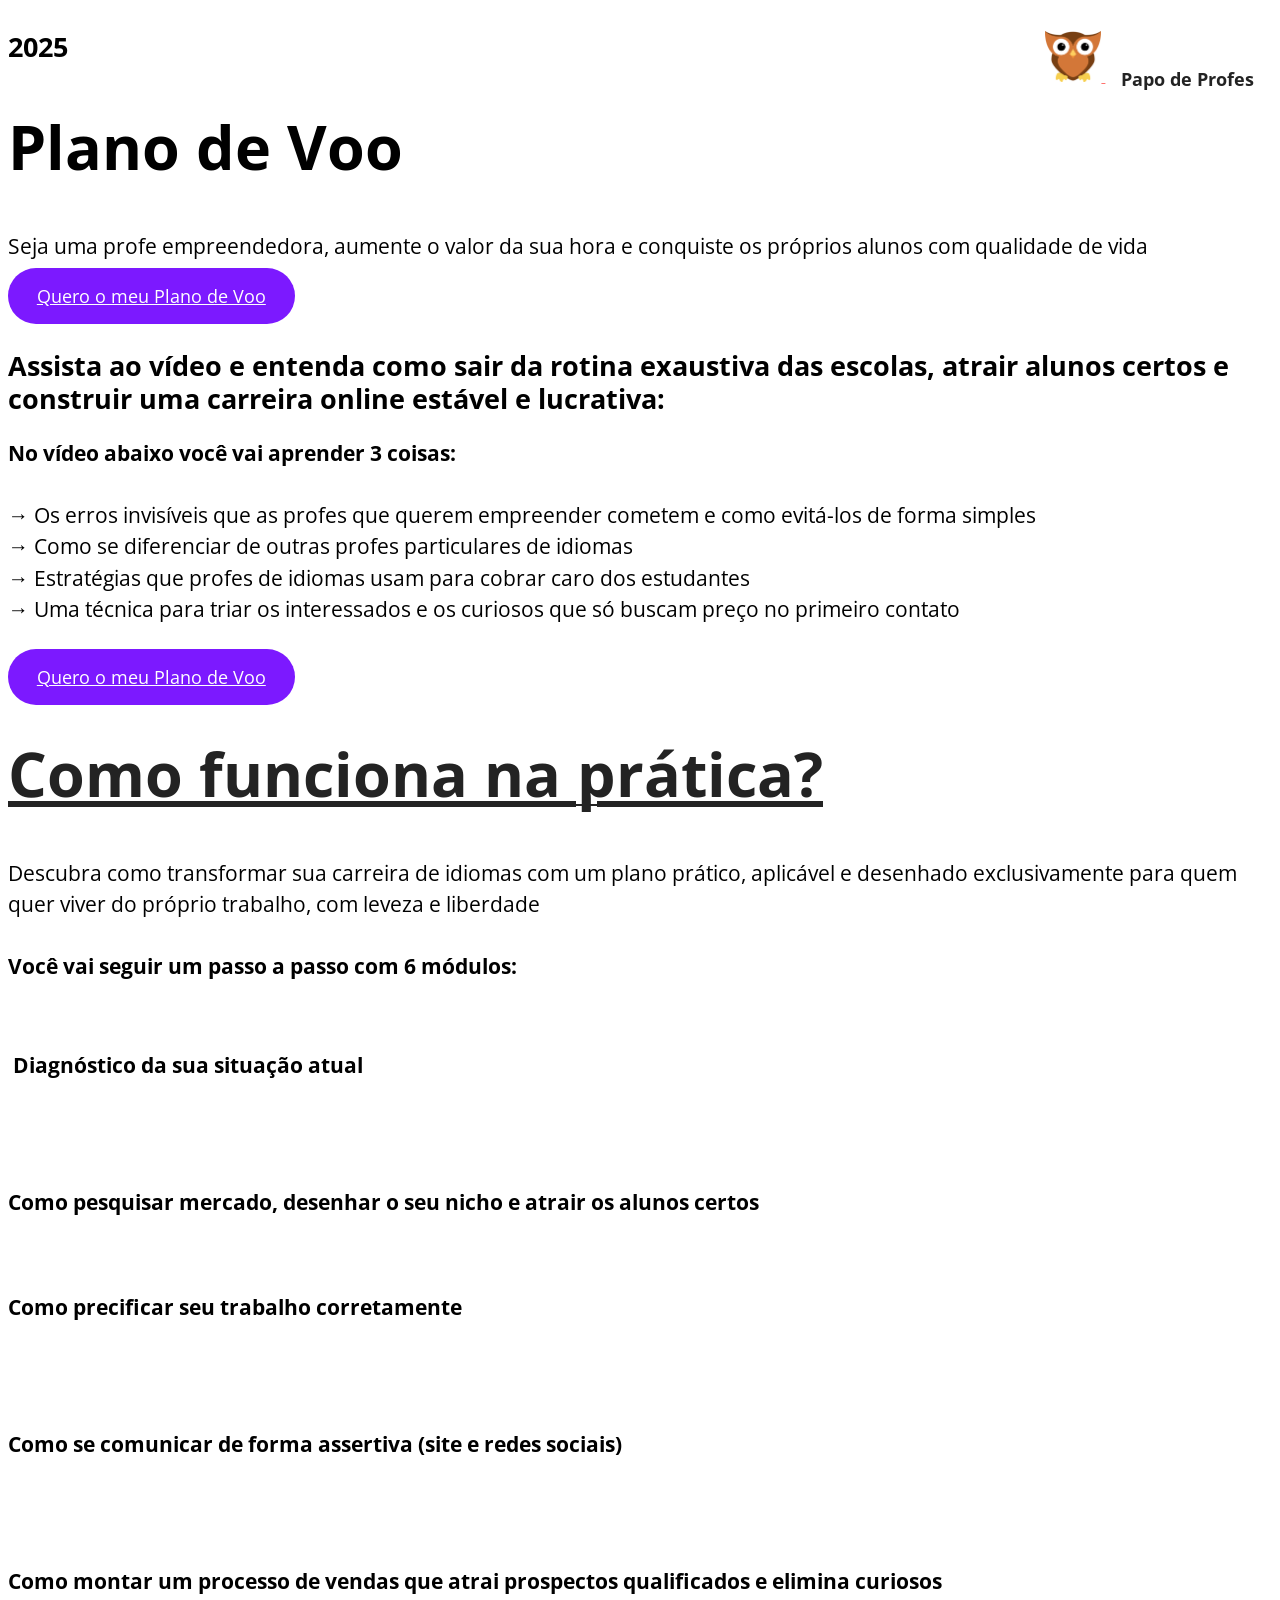
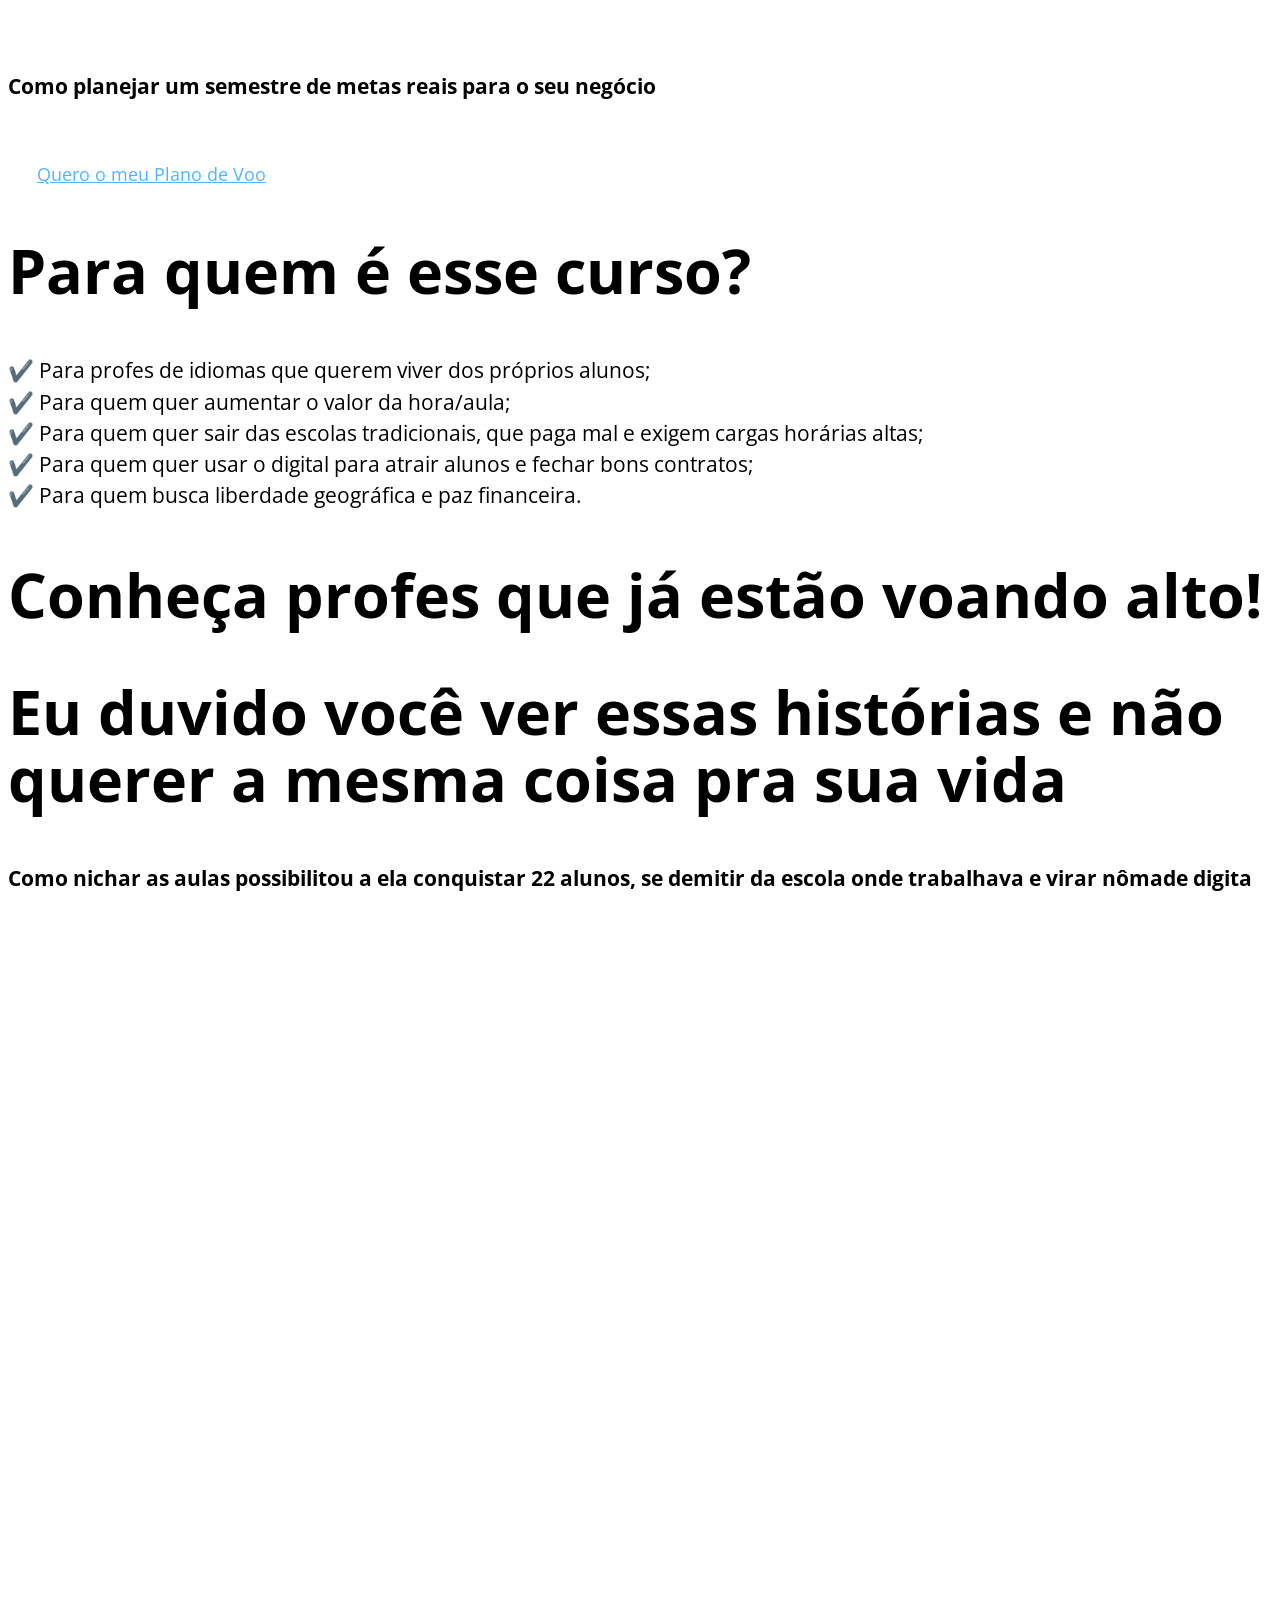
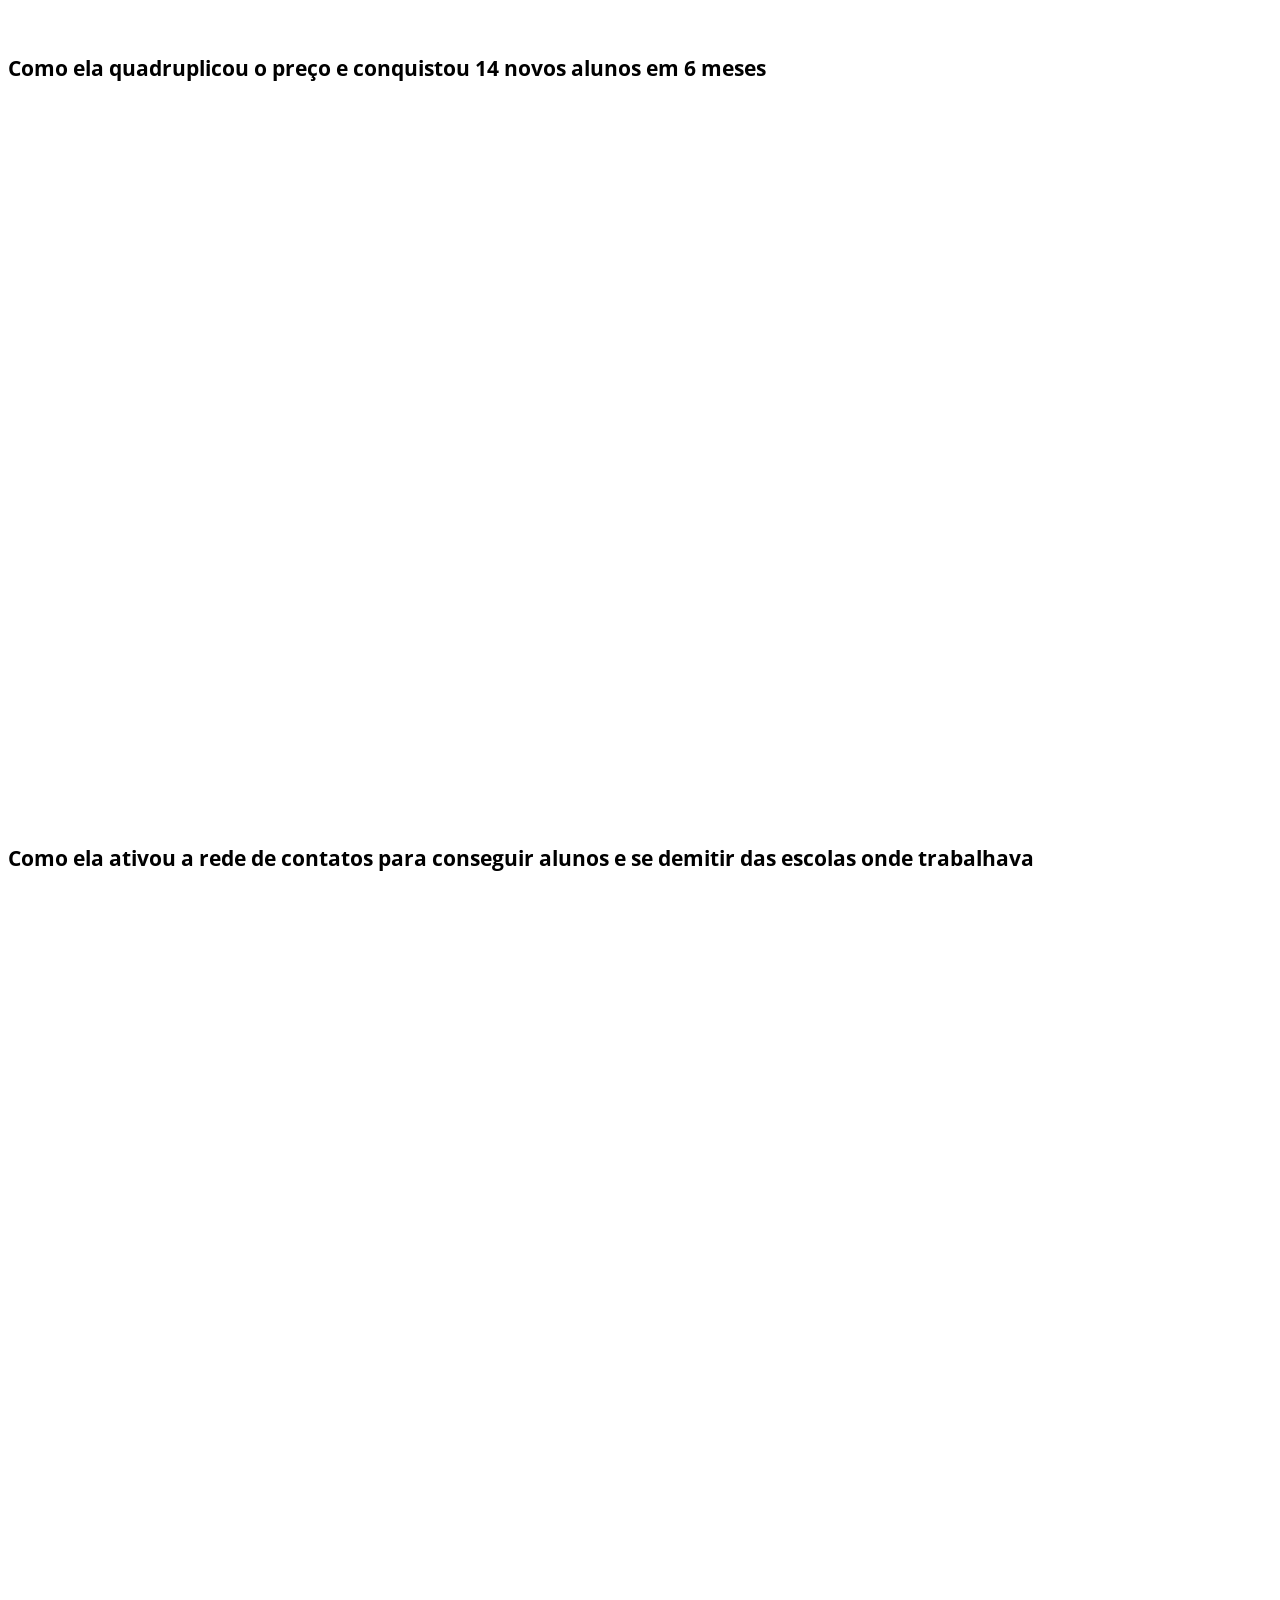
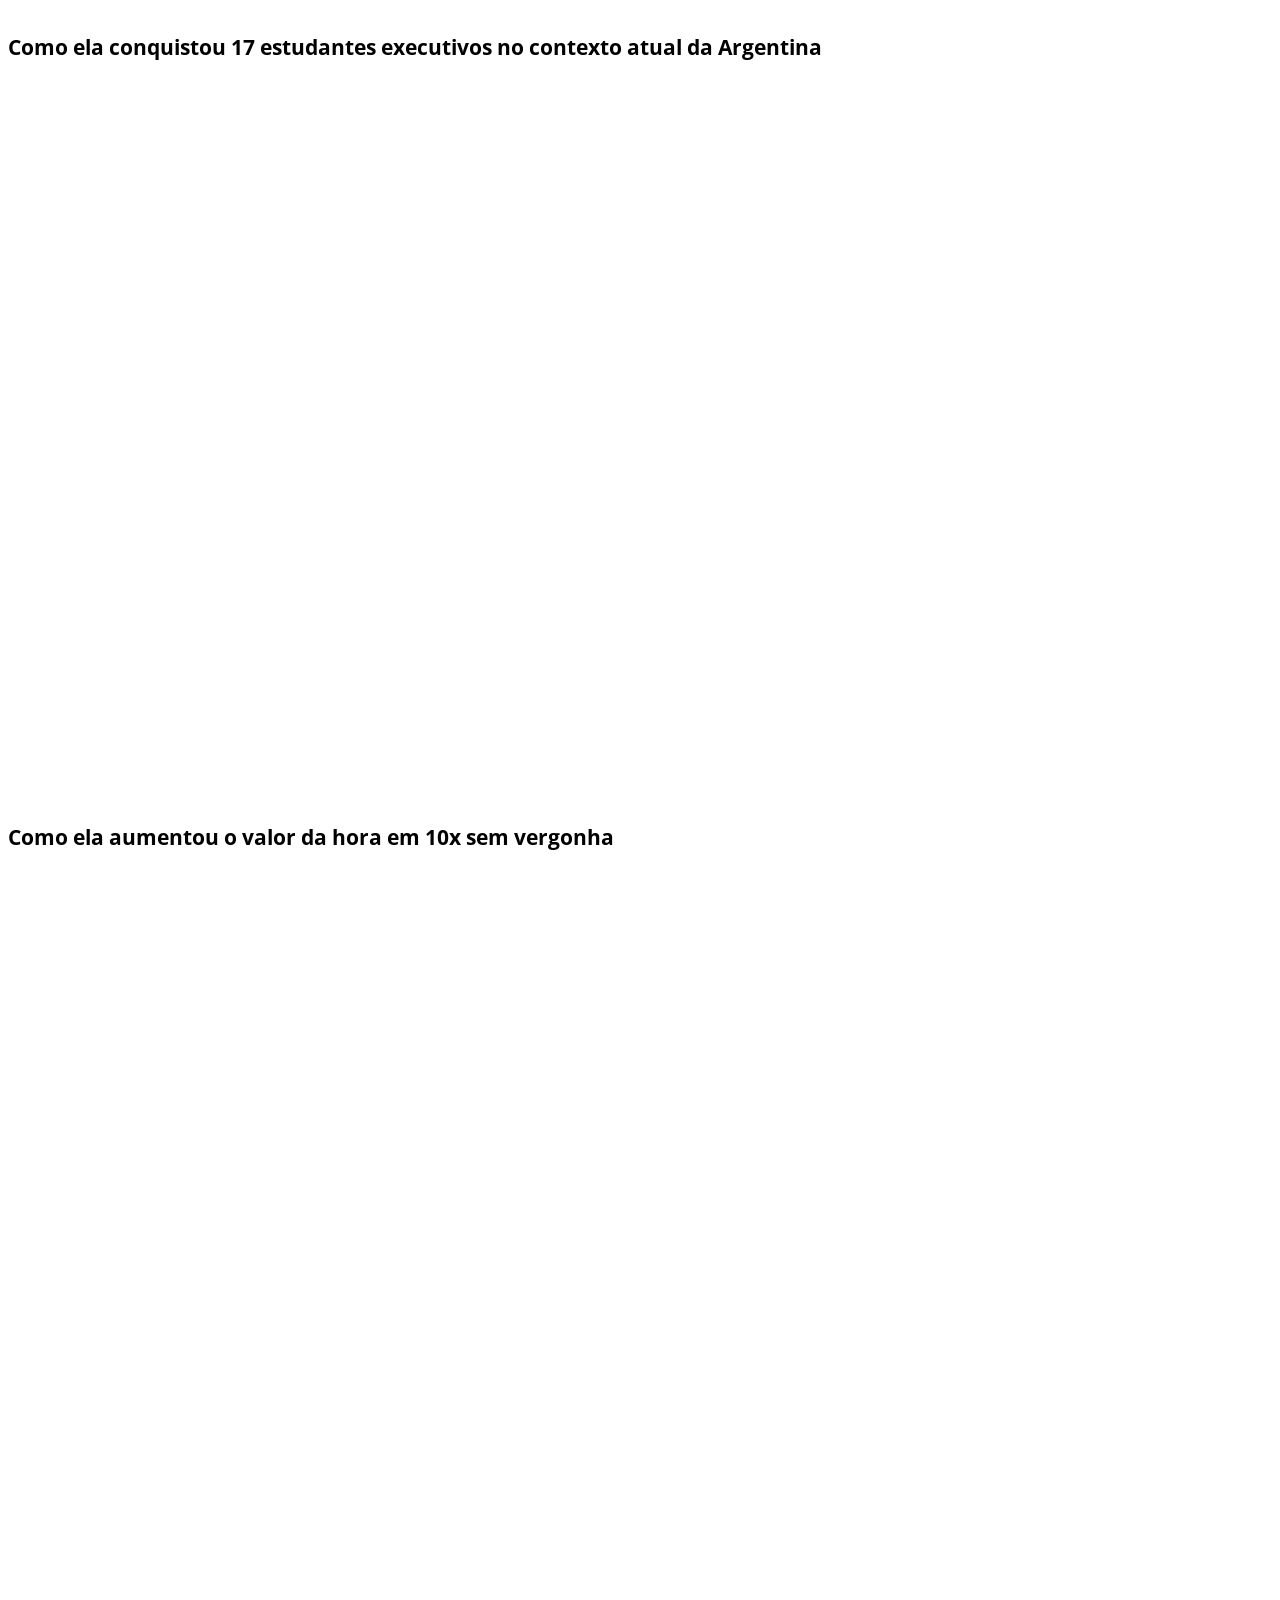
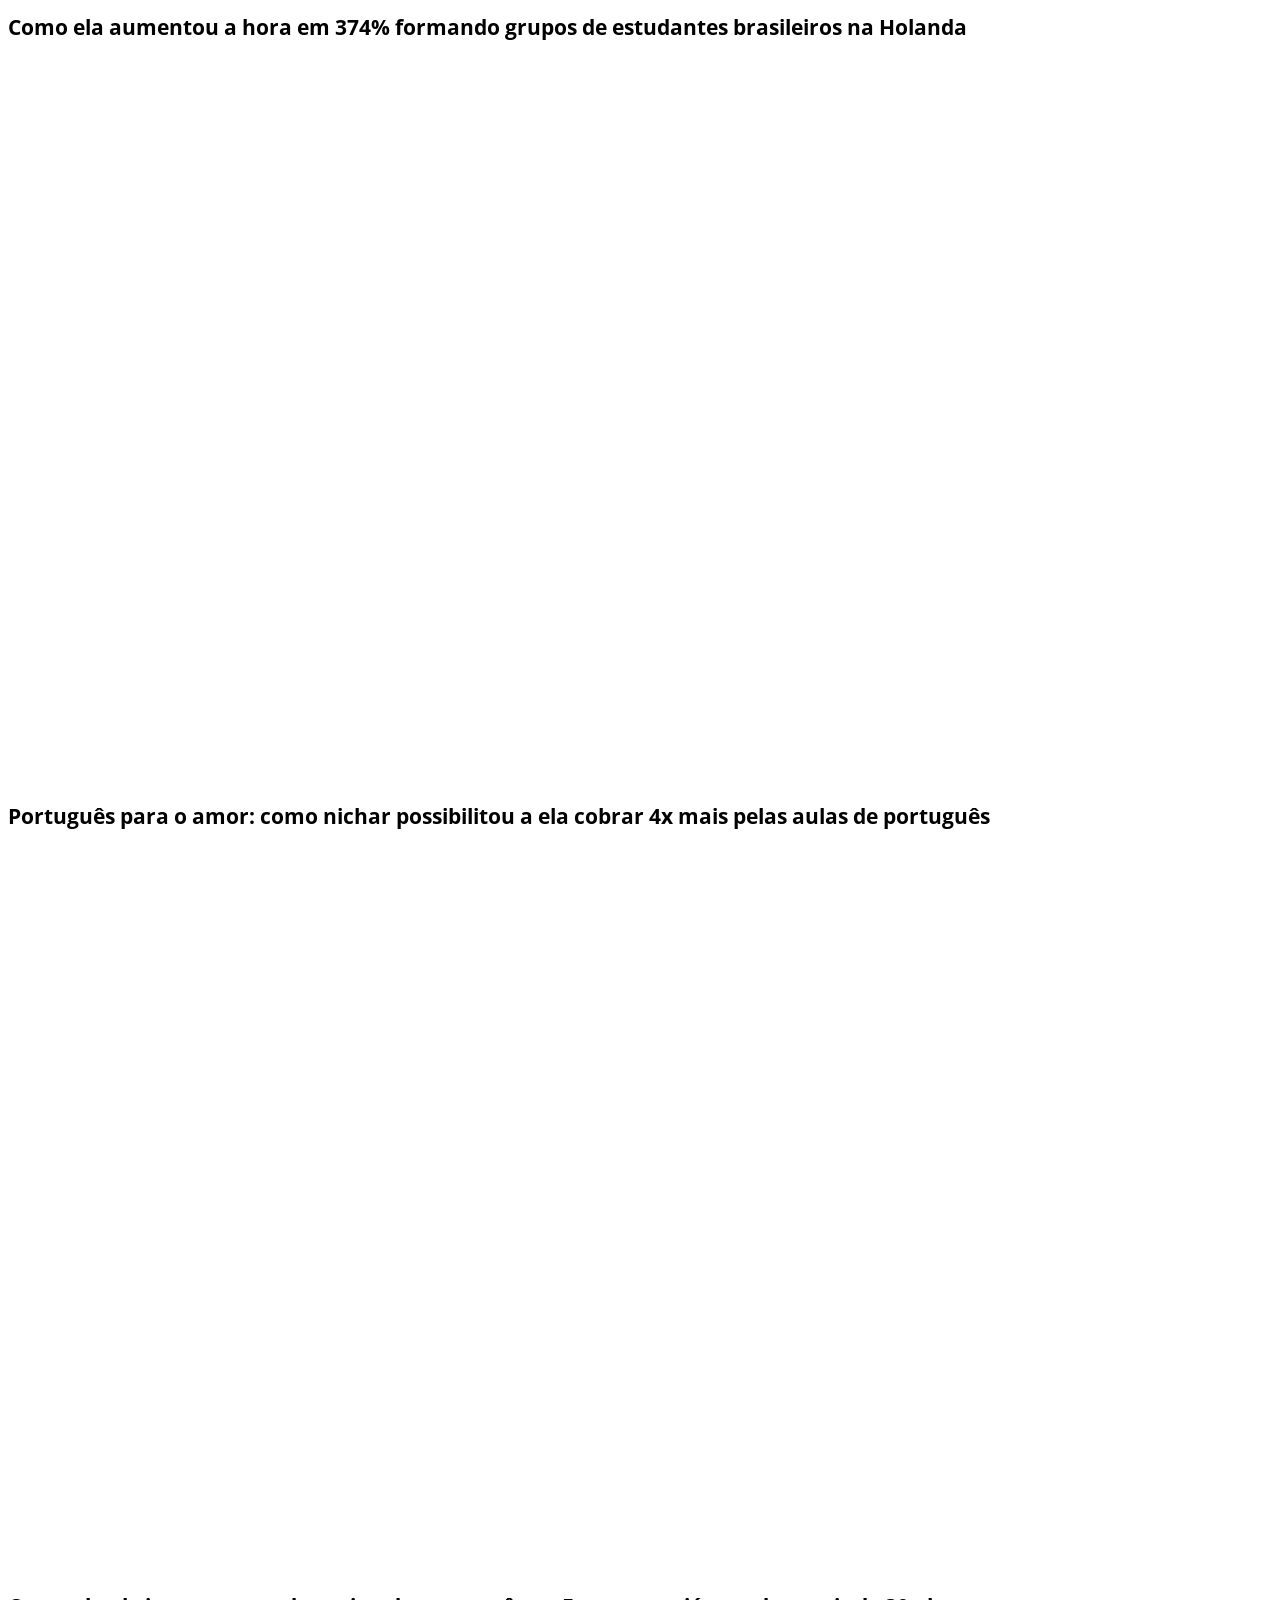
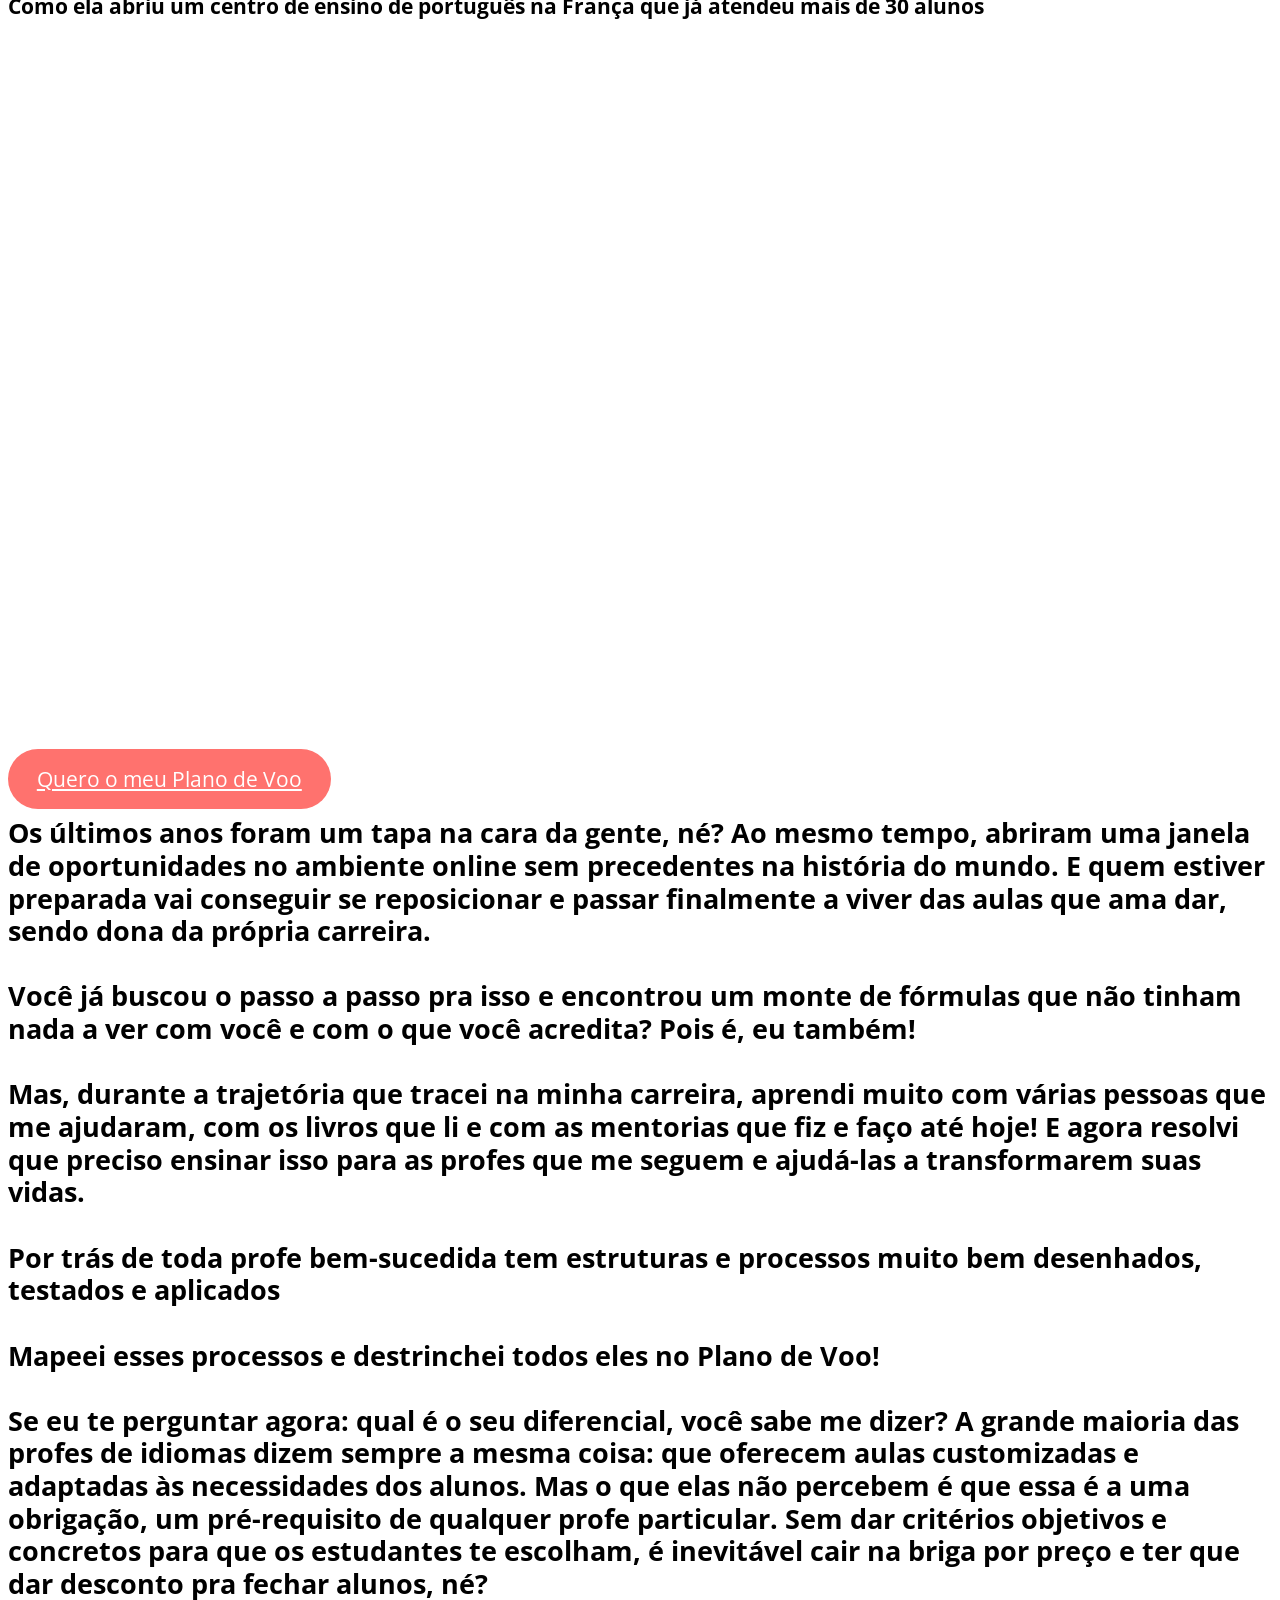
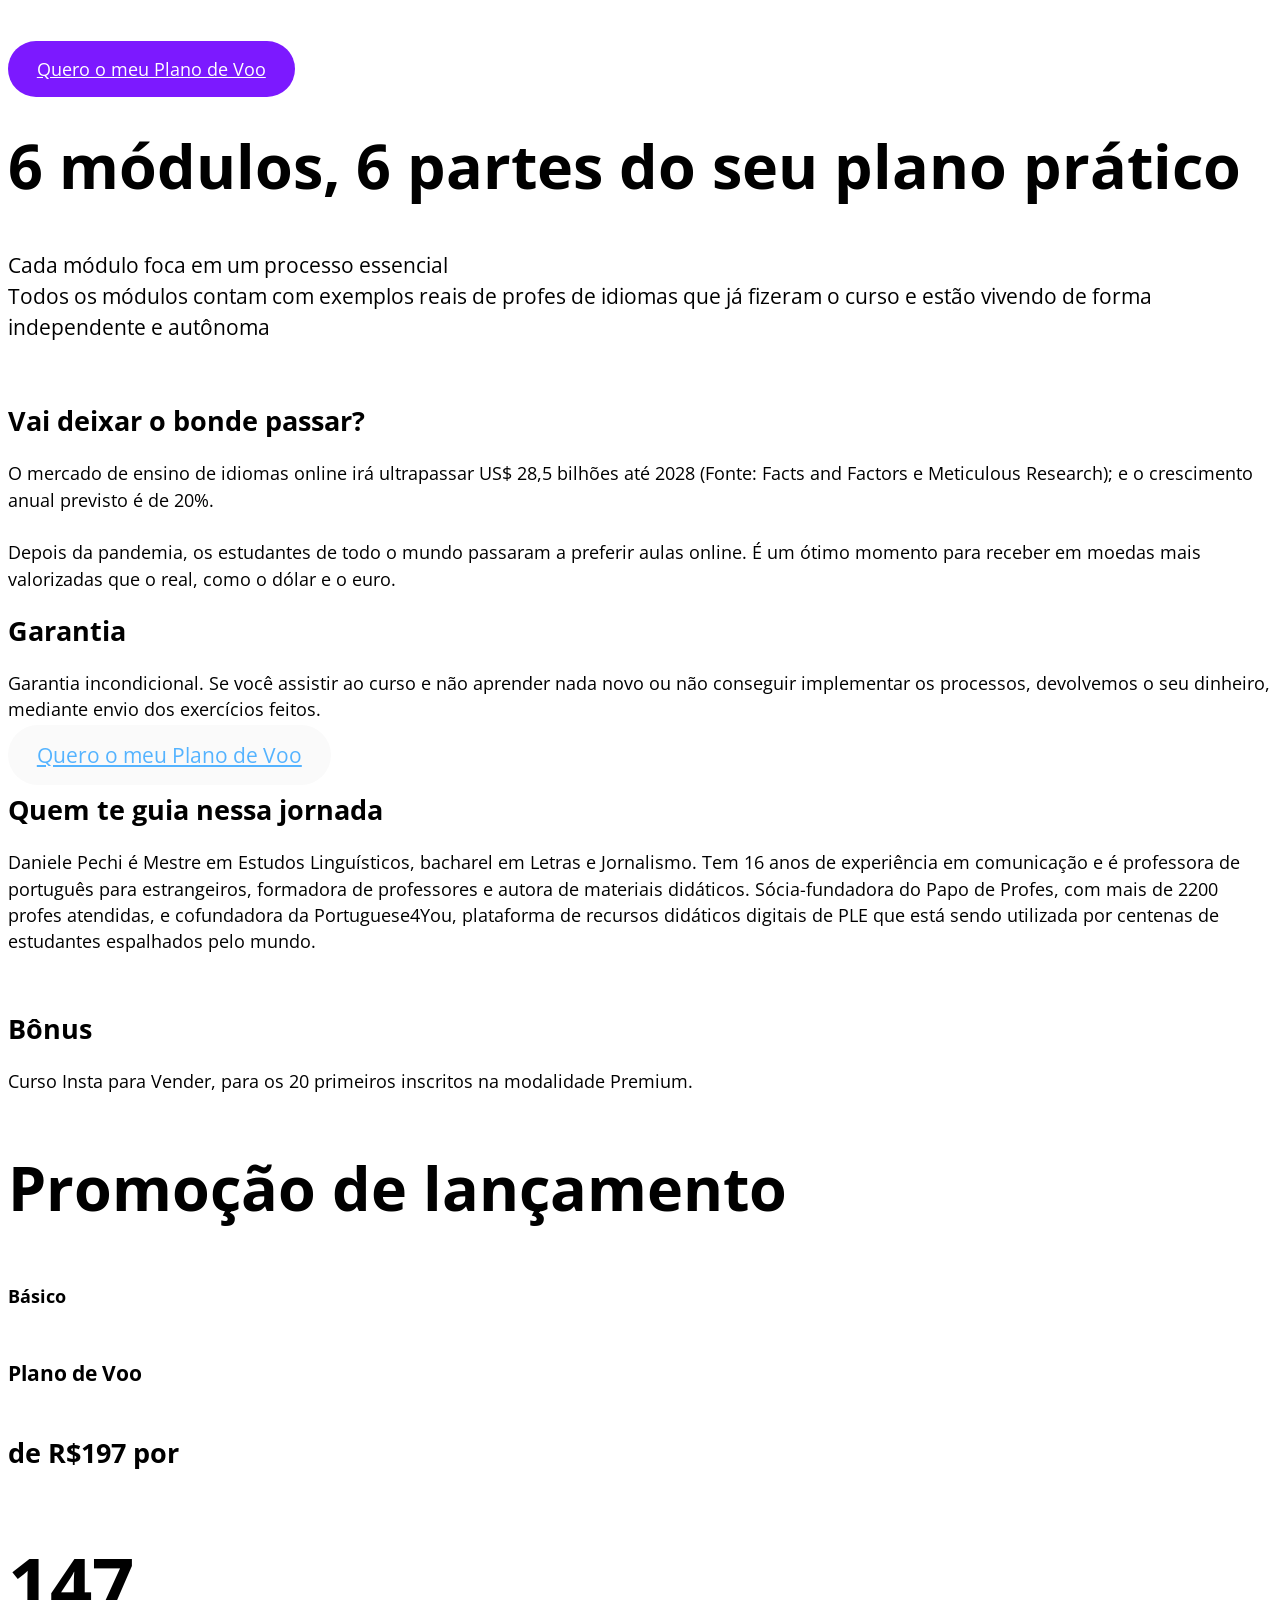
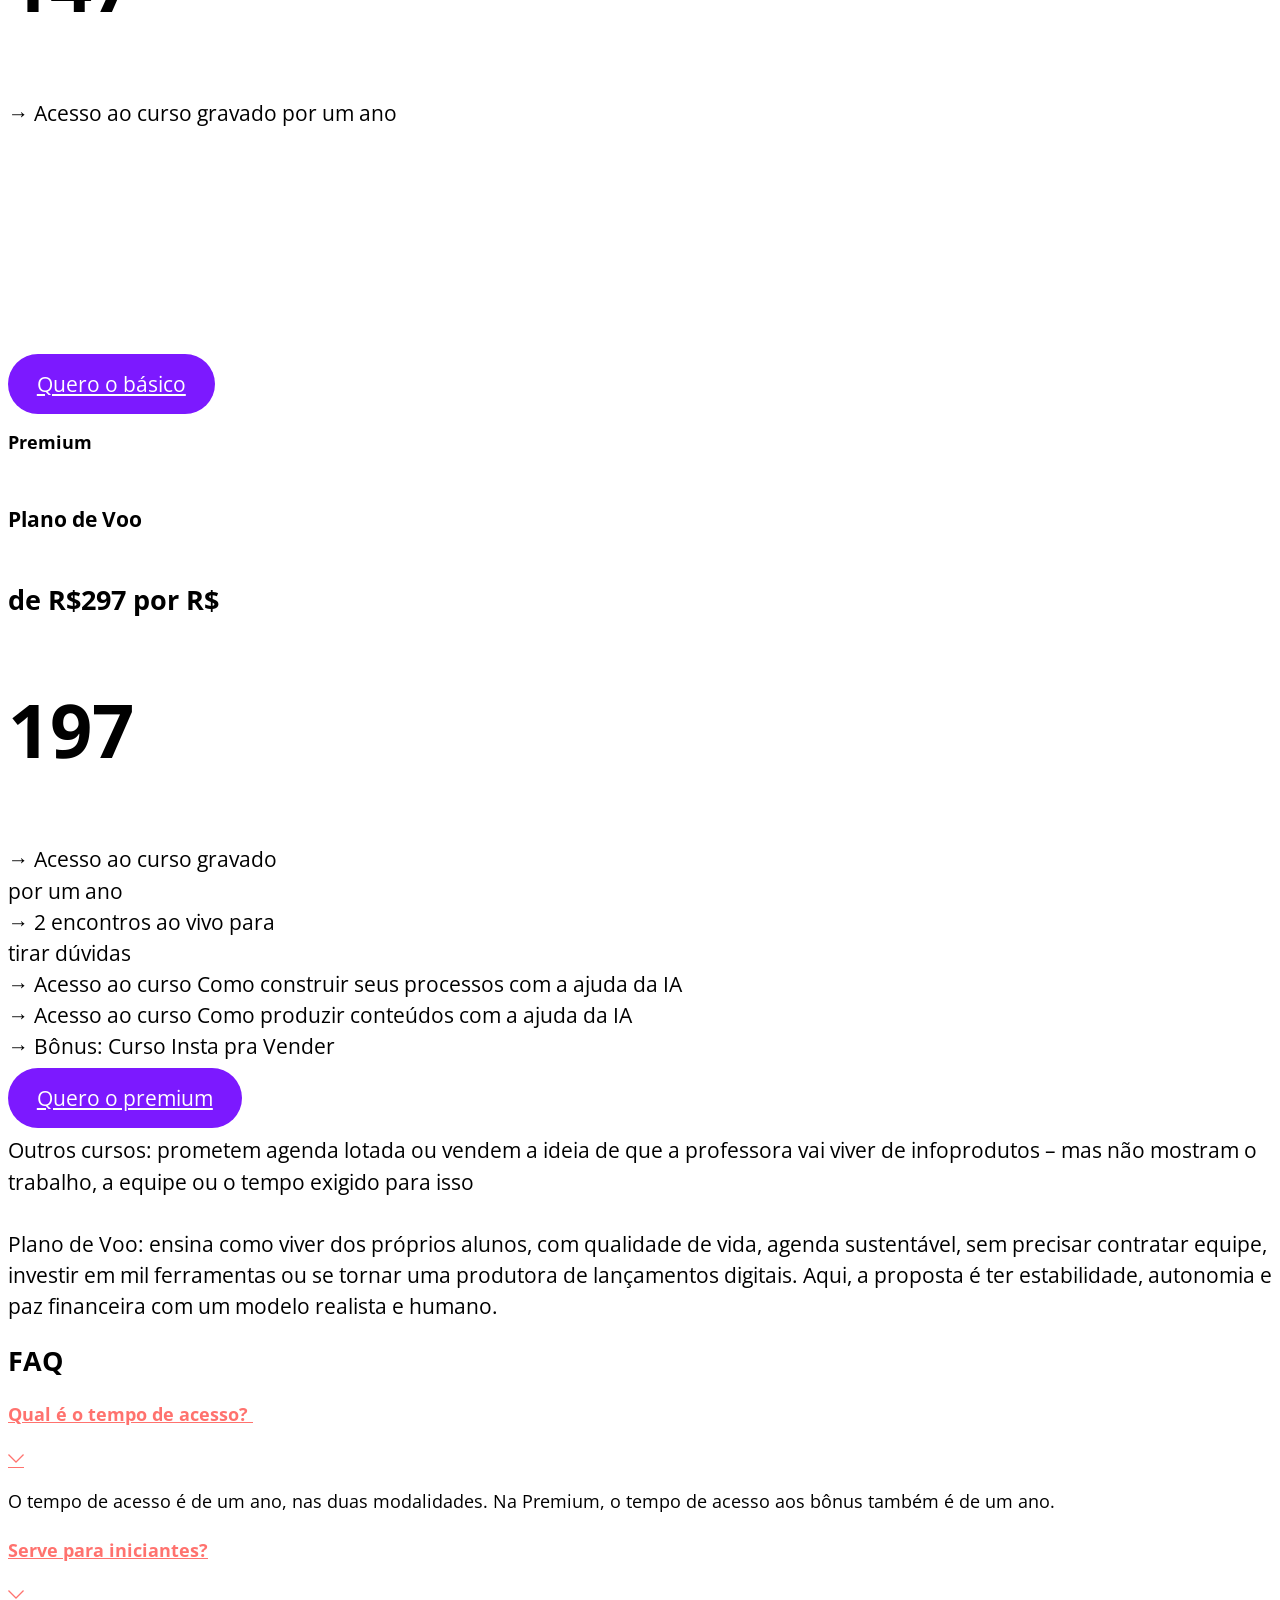
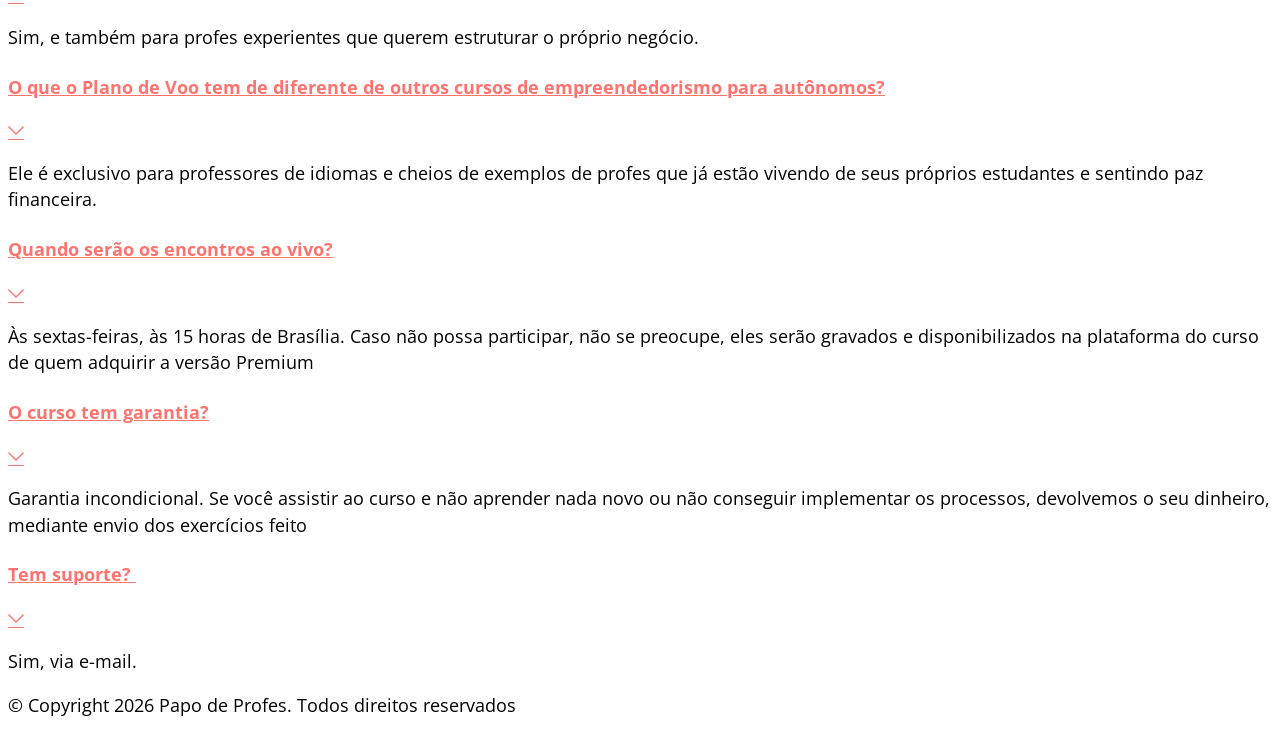
==== commit 5ea86ca0: "a" ====
--- a/page1.html
+++ b/page1.html
@@ -18,11 +18,12 @@
   <link rel="stylesheet" href="assets/web/assets/mobirise-icons2/mobirise2.css">
   <link rel="stylesheet" href="assets/bootstrap/css/bootstrap.min.css">
   <link rel="stylesheet" href="assets/animatecss/animate.css">
+  <link rel="stylesheet" href="assets/dropdown/css/style.css">
   <link rel="stylesheet" href="assets/socicon/css/styles.css">
   <link rel="stylesheet" href="assets/theme/css/style.css">
   <link rel="preload" href="https://fonts.googleapis.com/css?family=Open+Sans:300,400,500,600,700,800,300i,400i,500i,600i,700i,800i&display=swap" as="style" onload="this.onload=null;this.rel='stylesheet'">
   <noscript><link rel="stylesheet" href="https://fonts.googleapis.com/css?family=Open+Sans:300,400,500,600,700,800,300i,400i,500i,600i,700i,800i&display=swap"></noscript>
-  <link rel="preload" as="style" href="assets/mobirise/css/mbr-additional.css?v=q0G8jf"><link rel="stylesheet" href="assets/mobirise/css/mbr-additional.css?v=q0G8jf" type="text/css">
+  <link rel="preload" as="style" href="assets/mobirise/css/mbr-additional.css?v=3Q7MQP"><link rel="stylesheet" href="assets/mobirise/css/mbr-additional.css?v=3Q7MQP" type="text/css">
 
   
   
@@ -52,7 +53,26 @@
 
 
   
-  <section data-bs-version="5.1" class="header1 cid-v4T9ap64g5" id="header01-2g">
+  <section data-bs-version="5.1" class="menu menu6 cid-vkaGOO8K32" once="menu" id="menu06-3f">
+	
+
+	<nav class="navbar navbar-dropdown opacityScroll navbar-expand-lg">
+		<div class="container">
+			<div class="navbar-brand">
+				<span class="navbar-logo">
+					<a href="https://www.papodeprofes.com.br/" target="_blank">
+						<img src="assets/images/coruja-novafundo-transparente-453x414.png" alt="" style="height: 3.2rem;">
+					</a>
+				</span>
+				<span class="navbar-caption-wrap"><a class="navbar-caption text-black text-primary display-4" href="https://www.papodeprofes.com.br/" target="_blank">Papo de Profes</a></span>
+			</div>
+			
+			
+		</div>
+	</nav>
+</section>
+
+<section data-bs-version="5.1" class="header1 cid-v4T9ap64g5" id="header01-2g">
 
     
 
@@ -937,17 +957,17 @@
                 </div>
             </div>
             <div class="col-12 col-lg-8">
-                <div id="bootstrap-accordion_58" class="panel-group accordionStyles accordion" role="tablist" aria-multiselectable="true">
+                <div id="bootstrap-accordion_59" class="panel-group accordionStyles accordion" role="tablist" aria-multiselectable="true">
                     <div class="card">
                         <div class="card-header" role="tab" id="headingOne">
-                            <a role="button" class="panel-title collapsed" data-toggle="collapse" data-bs-toggle="collapse" data-core="" href="#collapse1_58" aria-expanded="false" aria-controls="collapse1">
+                            <a role="button" class="panel-title collapsed" data-toggle="collapse" data-bs-toggle="collapse" data-core="" href="#collapse1_59" aria-expanded="false" aria-controls="collapse1">
                                 <h4 class="panel-title-edit mbr-fonts-style display-4"><strong>Qual é o tempo de acesso?&nbsp;</strong></h4>
                                 <div class="icon-wrapper">
                                     <span class="sign mbr-iconfont mobi-mbri-arrow-down mobi-mbri"></span>
                                 </div>
                             </a>
                         </div>
-                        <div id="collapse1_58" class="panel-collapse noScroll collapse" role="tabpanel" aria-labelledby="headingOne" data-parent="#accordion" data-bs-parent="#bootstrap-accordion_58">
+                        <div id="collapse1_59" class="panel-collapse noScroll collapse" role="tabpanel" aria-labelledby="headingOne" data-parent="#accordion" data-bs-parent="#bootstrap-accordion_59">
                             <div class="panel-body">
                                 <p class="panel-text mbr-fonts-style display-4">
                                     O tempo de acesso é de um ano, nas duas modalidades. Na Premium, o tempo de acesso aos bônus também é de um ano.
@@ -957,14 +977,14 @@
                     </div>
                     <div class="card">
                         <div class="card-header" role="tab" id="headingTwo">
-                            <a role="button" class="panel-title collapsed" data-toggle="collapse" data-bs-toggle="collapse" data-core="" href="#collapse2_58" aria-expanded="false" aria-controls="collapse2">
+                            <a role="button" class="panel-title collapsed" data-toggle="collapse" data-bs-toggle="collapse" data-core="" href="#collapse2_59" aria-expanded="false" aria-controls="collapse2">
                                 <h4 class="panel-title-edit mbr-fonts-style display-4"><strong>Serve para iniciantes?</strong></h4>
                                 <div class="icon-wrapper">
                                     <span class="sign mbr-iconfont mobi-mbri-arrow-down mobi-mbri"></span>
                                 </div>
                             </a>
                         </div>
-                        <div id="collapse2_58" class="panel-collapse noScroll collapse" role="tabpanel" aria-labelledby="headingTwo" data-parent="#accordion" data-bs-parent="#bootstrap-accordion_58">
+                        <div id="collapse2_59" class="panel-collapse noScroll collapse" role="tabpanel" aria-labelledby="headingTwo" data-parent="#accordion" data-bs-parent="#bootstrap-accordion_59">
                             <div class="panel-body">
                                 <p class="panel-text mbr-fonts-style display-4">
                                     Sim, e também para profes experientes que querem estruturar o próprio negócio.
@@ -974,14 +994,14 @@
                     </div>
                     <div class="card">
                         <div class="card-header" role="tab" id="headingThree">
-                            <a role="button" class="panel-title collapsed" data-toggle="collapse" data-bs-toggle="collapse" data-core="" href="#collapse3_58" aria-expanded="false" aria-controls="collapse3">
+                            <a role="button" class="panel-title collapsed" data-toggle="collapse" data-bs-toggle="collapse" data-core="" href="#collapse3_59" aria-expanded="false" aria-controls="collapse3">
                                 <h4 class="panel-title-edit mbr-fonts-style display-4"><strong>O que o Plano de Voo tem de diferente de outros cursos de empreendedorismo para autônomos?</strong></h4>
                                 <div class="icon-wrapper">
                                     <span class="sign mbr-iconfont mobi-mbri-arrow-down mobi-mbri"></span>
                                 </div>
                             </a>
                         </div>
-                        <div id="collapse3_58" class="panel-collapse noScroll collapse" role="tabpanel" aria-labelledby="headingThree" data-parent="#accordion" data-bs-parent="#bootstrap-accordion_58">
+                        <div id="collapse3_59" class="panel-collapse noScroll collapse" role="tabpanel" aria-labelledby="headingThree" data-parent="#accordion" data-bs-parent="#bootstrap-accordion_59">
                             <div class="panel-body">
                                 <p class="panel-text mbr-fonts-style display-4">Ele é exclusivo para professores de idiomas e cheios de exemplos de profes que já estão vivendo de seus próprios estudantes e sentindo paz financeira.<br></p>
                             </div>
@@ -989,14 +1009,14 @@
                     </div>
                     <div class="card">
                         <div class="card-header" role="tab" id="headingFour">
-                            <a role="button" class="panel-title collapsed" data-toggle="collapse" data-bs-toggle="collapse" data-core="" href="#collapse4_58" aria-expanded="false" aria-controls="collapse4">
+                            <a role="button" class="panel-title collapsed" data-toggle="collapse" data-bs-toggle="collapse" data-core="" href="#collapse4_59" aria-expanded="false" aria-controls="collapse4">
                                 <h4 class="panel-title-edit mbr-fonts-style display-4"><strong>Quando serão os encontros ao vivo?</strong></h4>
                                 <div class="icon-wrapper">
                                     <span class="sign mbr-iconfont mobi-mbri-arrow-down mobi-mbri"></span>
                                 </div>
                             </a>
                         </div>
-                        <div id="collapse4_58" class="panel-collapse noScroll collapse" role="tabpanel" aria-labelledby="headingFour" data-parent="#accordion" data-bs-parent="#bootstrap-accordion_58">
+                        <div id="collapse4_59" class="panel-collapse noScroll collapse" role="tabpanel" aria-labelledby="headingFour" data-parent="#accordion" data-bs-parent="#bootstrap-accordion_59">
                             <div class="panel-body">
                                 <p class="panel-text mbr-fonts-style display-4">
                                     Às sextas-feiras, às 15 horas de Brasília. Caso não possa participar, não se preocupe, eles serão gravados e disponibilizados na plataforma do curso de quem adquirir a versão Premium
@@ -1006,14 +1026,14 @@
                     </div>
                     <div class="card">
                         <div class="card-header" role="tab" id="headingFive">
-                            <a role="button" class="panel-title collapsed" data-toggle="collapse" data-bs-toggle="collapse" data-core="" href="#collapse5_58" aria-expanded="false" aria-controls="collapse5">
+                            <a role="button" class="panel-title collapsed" data-toggle="collapse" data-bs-toggle="collapse" data-core="" href="#collapse5_59" aria-expanded="false" aria-controls="collapse5">
                                 <h4 class="panel-title-edit mbr-fonts-style display-4"><strong>O curso tem garantia?</strong></h4>
                                 <div class="icon-wrapper">
                                     <span class="sign mbr-iconfont mobi-mbri-arrow-down mobi-mbri"></span>
                                 </div>
                             </a>
                         </div>
-                        <div id="collapse5_58" class="panel-collapse noScroll collapse" role="tabpanel" aria-labelledby="headingFive" data-parent="#accordion" data-bs-parent="#bootstrap-accordion_58">
+                        <div id="collapse5_59" class="panel-collapse noScroll collapse" role="tabpanel" aria-labelledby="headingFive" data-parent="#accordion" data-bs-parent="#bootstrap-accordion_59">
                             <div class="panel-body">
                                 <p class="panel-text mbr-fonts-style display-4">
                                     Garantia incondicional. Se você assistir ao curso e não aprender nada novo ou não conseguir implementar os processos, devolvemos o seu dinheiro, mediante envio dos exercícios feito
@@ -1023,14 +1043,14 @@
                     </div>
                     <div class="card">
                         <div class="card-header" role="tab" id="headingSix">
-                            <a role="button" class="panel-title collapsed" data-toggle="collapse" data-bs-toggle="collapse" data-core="" href="#collapse6_58" aria-expanded="false" aria-controls="collapse6">
+                            <a role="button" class="panel-title collapsed" data-toggle="collapse" data-bs-toggle="collapse" data-core="" href="#collapse6_59" aria-expanded="false" aria-controls="collapse6">
                                 <h4 class="panel-title-edit mbr-fonts-style display-4"><strong>Tem suporte?&nbsp;</strong></h4>
                                 <div class="icon-wrapper">
                                     <span class="sign mbr-iconfont mobi-mbri-arrow-down mobi-mbri"></span>
                                 </div>
                             </a>
                         </div>
-                        <div id="collapse6_58" class="panel-collapse noScroll collapse" role="tabpanel" aria-labelledby="headingSix" data-parent="#accordion" data-bs-parent="#bootstrap-accordion_58">
+                        <div id="collapse6_59" class="panel-collapse noScroll collapse" role="tabpanel" aria-labelledby="headingSix" data-parent="#accordion" data-bs-parent="#bootstrap-accordion_59">
                             <div class="panel-body">
                                 <p class="panel-text mbr-fonts-style display-4">
                                     Sim, via e-mail.
@@ -1062,6 +1082,7 @@
 <script src="assets/bootstrap/js/bootstrap.bundle.min.js"></script>
   <script src="assets/smoothscroll/smooth-scroll.js"></script>
   <script src="assets/ytplayer/index.js"></script>
+  <script src="assets/dropdown/js/navbar-dropdown.js"></script>
   <script src="assets/playervimeo/vimeo_player.js"></script>
   <script src="assets/mbr-switch-arrow/mbr-switch-arrow.js"></script>
   <script src="assets/theme/js/script.js"></script>
--- a/assets/dropdown/css/style.css
+++ b/assets/dropdown/css/style.css
@@ -0,0 +1,265 @@
+.navbar-dropdown {
+  left: 0;
+  padding: 0;
+  position: absolute;
+  right: 0;
+  top: 0;
+  transition: all 0.45s ease;
+  z-index: 1030;
+  background: #282828; }
+  .navbar-dropdown .navbar-logo {
+    margin-right: 0.8rem;
+    transition: margin 0.3s ease-in-out;
+    vertical-align: middle; }
+    .navbar-dropdown .navbar-logo img {
+      height: 3.125rem;
+      transition: all 0.3s ease-in-out; }
+    .navbar-dropdown .navbar-logo.mbr-iconfont {
+      font-size: 3.125rem;
+      line-height: 3.125rem; }
+  .navbar-dropdown .navbar-caption {
+    font-weight: 700;
+    white-space: normal;
+    vertical-align: -4px;
+    line-height: 3.125rem !important; }
+    .navbar-dropdown .navbar-caption, .navbar-dropdown .navbar-caption:hover {
+      color: inherit;
+      text-decoration: none; }
+  .navbar-dropdown .mbr-iconfont + .navbar-caption {
+    vertical-align: -1px; }
+  .navbar-dropdown.navbar-fixed-top {
+    position: fixed; }
+  .navbar-dropdown .navbar-brand span {
+    vertical-align: -4px; }
+  .navbar-dropdown.bg-color.transparent {
+    background: none; }
+  .navbar-dropdown.navbar-short .navbar-brand {
+    padding: 0.625rem 0; }
+    .navbar-dropdown.navbar-short .navbar-brand span {
+      vertical-align: -1px; }
+  .navbar-dropdown.navbar-short .navbar-caption {
+    line-height: 2.375rem !important;
+    vertical-align: -2px; }
+  .navbar-dropdown.navbar-short .navbar-logo {
+    margin-right: 0.5rem; }
+    .navbar-dropdown.navbar-short .navbar-logo img {
+      height: 2.375rem; }
+    .navbar-dropdown.navbar-short .navbar-logo.mbr-iconfont {
+      font-size: 2.375rem;
+      line-height: 2.375rem; }
+  .navbar-dropdown.navbar-short .mbr-table-cell {
+    height: 3.625rem; }
+  .navbar-dropdown .navbar-close {
+    left: 0.6875rem;
+    position: fixed;
+    top: 0.75rem;
+    z-index: 1000; }
+  .navbar-dropdown .hamburger-icon {
+    content: "";
+    display: inline-block;
+    vertical-align: middle;
+    width: 16px;
+    -webkit-box-shadow: 0 -6px 0 1px #282828,0 0 0 1px #282828,0 6px 0 1px #282828;
+    -moz-box-shadow: 0 -6px 0 1px #282828,0 0 0 1px #282828,0 6px 0 1px #282828;
+    box-shadow: 0 -6px 0 1px #282828,0 0 0 1px #282828,0 6px 0 1px #282828; }
+
+.dropdown-menu .dropdown-toggle[data-toggle="dropdown-submenu"]::after {
+  border-bottom: 0.35em solid transparent;
+  border-left: 0.35em solid;
+  border-right: 0;
+  border-top: 0.35em solid transparent;
+  margin-left: 0.3rem; }
+
+.dropdown-menu .dropdown-item:focus {
+  outline: 0; }
+
+.nav-dropdown {
+  font-size: 0.75rem;
+  font-weight: 500;
+  height: auto !important; }
+  .nav-dropdown .nav-btn {
+    padding-left: 1rem; }
+  .nav-dropdown .link {
+    margin: .667em 1.667em;
+    font-weight: 500;
+    padding: 0;
+    transition: color .2s ease-in-out; }
+    .nav-dropdown .link.dropdown-toggle {
+      margin-right: 2.583em; }
+      .nav-dropdown .link.dropdown-toggle::after {
+        margin-left: .25rem;
+        border-top: 0.35em solid;
+        border-right: 0.35em solid transparent;
+        border-left: 0.35em solid transparent;
+        border-bottom: 0; }
+      .nav-dropdown .link.dropdown-toggle[aria-expanded="true"] {
+        margin: 0;
+        padding: 0.667em 3.263em  0.667em 1.667em; }
+  .nav-dropdown .link::after,
+  .nav-dropdown .dropdown-item::after {
+    color: inherit; }
+  .nav-dropdown .btn {
+    font-size: 0.75rem;
+    font-weight: 700;
+    letter-spacing: 0;
+    margin-bottom: 0;
+    padding-left: 1.25rem;
+    padding-right: 1.25rem; }
+  .nav-dropdown .dropdown-menu {
+    border-radius: 0;
+    border: 0;
+    left: 0;
+    margin: 0;
+    padding-bottom: 1.25rem;
+    padding-top: 1.25rem;
+    position: relative; }
+  .nav-dropdown .dropdown-submenu {
+    margin-left: 0.125rem;
+    top: 0; }
+  .nav-dropdown .dropdown-item {
+    font-weight: 500;
+    line-height: 2;
+    padding: 0.3846em 4.615em 0.3846em 1.5385em;
+    position: relative;
+    transition: color .2s ease-in-out, background-color .2s ease-in-out; }
+    .nav-dropdown .dropdown-item::after {
+      margin-top: -0.3077em;
+      position: absolute;
+      right: 1.1538em;
+      top: 50%; }
+    .nav-dropdown .dropdown-item:focus, .nav-dropdown .dropdown-item:hover {
+      background: none; }
+
+@media (max-width: 767px) {
+  .nav-dropdown.navbar-toggleable-sm {
+    bottom: 0;
+    display: none;
+    left: 0;
+    overflow-x: hidden;
+    position: fixed;
+    top: 0;
+    transform: translateX(-100%);
+    -ms-transform: translateX(-100%);
+    -webkit-transform: translateX(-100%);
+    width: 18.75rem;
+    z-index: 999; } }
+.nav-dropdown.navbar-toggleable-xl {
+  bottom: 0;
+  display: none;
+  left: 0;
+  overflow-x: hidden;
+  position: fixed;
+  top: 0;
+  transform: translateX(-100%);
+  -ms-transform: translateX(-100%);
+  -webkit-transform: translateX(-100%);
+  width: 18.75rem;
+  z-index: 999; }
+
+.nav-dropdown-sm {
+  display: block !important;
+  overflow-x: hidden;
+  overflow: auto;
+  padding-top: 3.875rem; }
+  .nav-dropdown-sm::after {
+    content: "";
+    display: block;
+    height: 3rem;
+    width: 100%; }
+  .nav-dropdown-sm.collapse.in ~ .navbar-close {
+    display: block !important; }
+  .nav-dropdown-sm.collapsing, .nav-dropdown-sm.collapse.in {
+    transform: translateX(0);
+    -ms-transform: translateX(0);
+    -webkit-transform: translateX(0);
+    transition: all 0.25s ease-out;
+    -webkit-transition: all 0.25s ease-out;
+    background: #282828; }
+  .nav-dropdown-sm.collapsing[aria-expanded="false"] {
+    transform: translateX(-100%);
+    -ms-transform: translateX(-100%);
+    -webkit-transform: translateX(-100%); }
+  .nav-dropdown-sm .nav-item {
+    display: block;
+    margin-left: 0 !important;
+    padding-left: 0; }
+  .nav-dropdown-sm .link,
+  .nav-dropdown-sm .dropdown-item {
+    border-top: 1px dotted rgba(255, 255, 255, 0.1);
+    font-size: 0.8125rem;
+    line-height: 1.6;
+    margin: 0 !important;
+    padding: 0.875rem 2.4rem 0.875rem 1.5625rem !important;
+    position: relative;
+    white-space: normal; }
+    .nav-dropdown-sm .link:focus, .nav-dropdown-sm .link:hover,
+    .nav-dropdown-sm .dropdown-item:focus,
+    .nav-dropdown-sm .dropdown-item:hover {
+      background: rgba(0, 0, 0, 0.2) !important;
+      color: #c0a375; }
+  .nav-dropdown-sm .nav-btn {
+    position: relative;
+    padding: 1.5625rem 1.5625rem 0 1.5625rem; }
+    .nav-dropdown-sm .nav-btn::before {
+      border-top: 1px dotted rgba(255, 255, 255, 0.1);
+      content: "";
+      left: 0;
+      position: absolute;
+      top: 0;
+      width: 100%; }
+    .nav-dropdown-sm .nav-btn + .nav-btn {
+      padding-top: 0.625rem; }
+      .nav-dropdown-sm .nav-btn + .nav-btn::before {
+        display: none; }
+  .nav-dropdown-sm .btn {
+    padding: 0.625rem 0; }
+  .nav-dropdown-sm .dropdown-toggle[data-toggle="dropdown-submenu"]::after {
+    margin-left: .25rem;
+    border-top: 0.35em solid;
+    border-right: 0.35em solid transparent;
+    border-left: 0.35em solid transparent;
+    border-bottom: 0; }
+  .nav-dropdown-sm .dropdown-toggle[data-toggle="dropdown-submenu"][aria-expanded="true"]::after {
+    border-top: 0;
+    border-right: 0.35em solid transparent;
+    border-left: 0.35em solid transparent;
+    border-bottom: 0.35em solid; }
+  .nav-dropdown-sm .dropdown-menu {
+    margin: 0;
+    padding: 0;
+    position: relative;
+    top: 0;
+    left: 0;
+    width: 100%;
+    border: 0;
+    float: none;
+    border-radius: 0;
+    background: none; }
+  .nav-dropdown-sm .dropdown-submenu {
+    left: 100%;
+    margin-left: 0.125rem;
+    margin-top: -1.25rem;
+    top: 0; }
+
+.navbar-toggleable-sm .nav-dropdown .dropdown-menu {
+  position: absolute; }
+
+.navbar-toggleable-sm .nav-dropdown .dropdown-submenu {
+  left: 100%;
+  margin-left: 0.125rem;
+  margin-top: -1.25rem;
+  top: 0; }
+
+.navbar-toggleable-sm.opened .nav-dropdown .dropdown-menu {
+  position: relative; }
+
+.navbar-toggleable-sm.opened .nav-dropdown .dropdown-submenu {
+  left: 0;
+  margin-left: 00rem;
+  margin-top: 0rem;
+  top: 0; }
+
+.is-builder .nav-dropdown.collapsing {
+  transition: none !important; }
+
+
--- a/assets/mobirise/css/mbr-additional.css
+++ b/assets/mobirise/css/mbr-additional.css
@@ -752,6 +752,574 @@
   outline: red solid 2px !important;
   outline-offset: 2px !important;
   transition: outline 0.2s ease-in-out;
+}
+.cid-vkaGOO8K32 {
+  z-index: 1000;
+  width: 100%;
+  position: relative;
+}
+.cid-vkaGOO8K32 .dropdown-item:before {
+  font-family: Moririse2 !important;
+  content: "\e966";
+  display: inline-block;
+  width: 0;
+  position: absolute;
+  left: 1rem;
+  top: 0.5rem;
+  margin-right: 0.5rem;
+  line-height: 1;
+  font-size: inherit;
+  vertical-align: middle;
+  text-align: center;
+  overflow: hidden;
+  transform: scale(0, 1);
+  transition: all 0.25s ease-in-out;
+}
+@media (max-width: 767px) {
+  .cid-vkaGOO8K32 .navbar-toggler {
+    transform: scale(0.8);
+  }
+}
+.cid-vkaGOO8K32 .navbar-brand {
+  flex-shrink: 0;
+  align-items: center;
+  margin-right: 0;
+  padding: 10px 0;
+  transition: all 0.3s;
+  word-break: break-word;
+  z-index: 1;
+}
+.cid-vkaGOO8K32 .navbar-brand img {
+  max-width: 100%;
+  max-height: 100%;
+  border-radius: 0px !important;
+}
+.cid-vkaGOO8K32 .navbar-brand .navbar-caption {
+  line-height: inherit !important;
+}
+.cid-vkaGOO8K32 .navbar-brand .navbar-logo a {
+  outline: none;
+}
+.cid-vkaGOO8K32 .navbar-nav {
+  margin: auto;
+  margin-left: 0;
+}
+.cid-vkaGOO8K32 .navbar-nav .nav-item {
+  padding: 0 !important;
+  transition: 0.3s all !important;
+}
+.cid-vkaGOO8K32 .navbar-nav .nav-item .nav-link {
+  padding: 16px !important;
+  margin: 0 !important;
+  border-radius: 1rem !important;
+  transition: 0.3s all !important;
+}
+.cid-vkaGOO8K32 .navbar-nav .nav-item .nav-link:hover {
+  background-color: rgba(27, 31, 10, 0.06);
+}
+.cid-vkaGOO8K32 .navbar-nav .open .nav-link::after {
+  transform: rotate(180deg);
+}
+@media (min-width: 992px) {
+  .cid-vkaGOO8K32 .navbar-nav .open .nav-link::before {
+    content: "";
+    width: 100%;
+    height: 20px;
+    top: 100%;
+    background: transparent;
+    position: absolute;
+  }
+}
+.cid-vkaGOO8K32 .navbar-nav .dropdown-item {
+  padding: 12px !important;
+  border-radius: 0.5rem !important;
+  margin: 0 8px !important;
+  transition: 0.3s all !important;
+}
+.cid-vkaGOO8K32 .navbar-nav .dropdown-item:hover {
+  background-color: rgba(27, 31, 10, 0.06);
+}
+@media (min-width: 992px) {
+  .cid-vkaGOO8K32 .navbar-nav {
+    padding-left: 1.5rem;
+  }
+}
+.cid-vkaGOO8K32 .nav-link {
+  width: fit-content;
+  position: relative;
+}
+.cid-vkaGOO8K32 .navbar-logo {
+  padding-left: 2rem;
+  margin: 0 !important;
+}
+@media (max-width: 767px) {
+  .cid-vkaGOO8K32 .navbar-logo {
+    padding-left: 1rem;
+  }
+}
+.cid-vkaGOO8K32 .navbar-caption {
+  padding-left: 1rem;
+  padding-right: 0.5rem;
+}
+@media (max-width: 767px) {
+  .cid-vkaGOO8K32 .nav-dropdown {
+    padding-bottom: 0.5rem;
+  }
+}
+.cid-vkaGOO8K32 .nav-dropdown .link.dropdown-toggle::after {
+  margin-left: 0.5rem;
+  margin-top: 0.2rem;
+  transition: 0.3s all;
+}
+.cid-vkaGOO8K32 .container {
+  display: flex;
+  height: 90px;
+  padding: 0.5rem 0.6rem;
+  flex-wrap: nowrap;
+  left: 0;
+  right: 0;
+  -webkit-box-pack: justify;
+  -ms-flex-pack: justify;
+  justify-content: flex-end;
+  -webkit-box-align: center;
+  -webkit-align-items: center;
+  -ms-flex-align: center;
+  align-items: center;
+  border-radius: 100vw;
+}
+@media (max-width: 992px) {
+  .cid-vkaGOO8K32 .container {
+    padding-right: 2rem;
+  }
+}
+@media (max-width: 767px) {
+  .cid-vkaGOO8K32 .container {
+    width: 95%;
+    height: 56px !important;
+    padding-right: 1rem;
+    margin-top: 0rem;
+  }
+}
+.cid-vkaGOO8K32 .iconfont-wrapper {
+  color: #000000 !important;
+  font-size: 1.5rem;
+  padding-right: 0.5rem;
+}
+.cid-vkaGOO8K32 .dropdown-menu {
+  flex-wrap: wrap;
+  flex-direction: column;
+  max-width: 100%;
+  padding: 12px 4px !important;
+  border-radius: 1.5rem;
+  transition: 0.3s all !important;
+  min-width: auto;
+  background: #54b3ff;
+}
+.cid-vkaGOO8K32 .nav-item:focus,
+.cid-vkaGOO8K32 .nav-link:focus {
+  outline: none;
+}
+.cid-vkaGOO8K32 .dropdown .dropdown-menu .dropdown-item {
+  width: auto;
+  transition: all 0.25s ease-in-out;
+}
+.cid-vkaGOO8K32 .dropdown .dropdown-menu .dropdown-item::after {
+  right: 0.5rem;
+}
+.cid-vkaGOO8K32 .dropdown .dropdown-menu .dropdown-item .mbr-iconfont {
+  margin-right: 0.5rem;
+  vertical-align: sub;
+}
+.cid-vkaGOO8K32 .dropdown .dropdown-menu .dropdown-item .mbr-iconfont:before {
+  display: inline-block;
+  transform: scale(1, 1);
+  transition: all 0.25s ease-in-out;
+}
+.cid-vkaGOO8K32 .collapsed .dropdown-menu .dropdown-item:before {
+  display: none;
+}
+.cid-vkaGOO8K32 .collapsed .dropdown .dropdown-menu .dropdown-item {
+  padding: 0.235em 1.5em 0.235em 1.5em !important;
+  transition: none;
+  margin: 0 !important;
+}
+.cid-vkaGOO8K32 .navbar {
+  min-height: 90px;
+  transition: all 0.3s;
+  border-bottom: 1px solid transparent;
+  background: transparent !important;
+  padding: 0 !important;
+  border: none !important;
+  box-shadow: none !important;
+  border-radius: 0 !important;
+}
+.cid-vkaGOO8K32 .navbar.opened {
+  transition: all 0.25s;
+}
+.cid-vkaGOO8K32 .navbar .dropdown-item {
+  padding: 0.5rem 1.8rem;
+}
+.cid-vkaGOO8K32 .navbar .navbar-logo img {
+  width: auto;
+}
+.cid-vkaGOO8K32 .navbar .navbar-collapse {
+  z-index: 1;
+  justify-content: flex-end;
+}
+.cid-vkaGOO8K32 .navbar.collapsed {
+  justify-content: center;
+}
+.cid-vkaGOO8K32 .navbar.collapsed .nav-item .nav-link::before {
+  display: none;
+}
+.cid-vkaGOO8K32 .navbar.collapsed.opened .dropdown-menu {
+  top: 0;
+}
+@media (min-width: 992px) {
+  .cid-vkaGOO8K32 .navbar.collapsed.opened:not(.navbar-short) .navbar-collapse {
+    max-height: calc(98.5vh - 3.2rem);
+  }
+}
+.cid-vkaGOO8K32 .navbar.collapsed .dropdown-menu .dropdown-submenu {
+  left: 0 !important;
+}
+.cid-vkaGOO8K32 .navbar.collapsed .dropdown-menu .dropdown-item:after {
+  right: auto;
+}
+.cid-vkaGOO8K32 .navbar.collapsed .dropdown-menu .dropdown-toggle[data-toggle="dropdown-submenu"]:after {
+  margin-left: 0.5rem;
+  margin-top: 0.2rem;
+  border-top: 0.35em solid;
+  border-right: 0.35em solid transparent;
+  border-left: 0.35em solid transparent;
+  border-bottom: 0;
+  top: 41%;
+}
+.cid-vkaGOO8K32 .navbar.collapsed ul.navbar-nav li {
+  margin: auto;
+}
+.cid-vkaGOO8K32 .navbar.collapsed .dropdown-menu .dropdown-item {
+  padding: 0.25rem 1.5rem;
+  text-align: center;
+}
+.cid-vkaGOO8K32 .navbar.collapsed .icons-menu {
+  padding-left: 0;
+  padding-right: 0;
+  padding-top: 0.5rem;
+  padding-bottom: 0.5rem;
+}
+@media (max-width: 767px) {
+  .cid-vkaGOO8K32 .navbar {
+    min-height: 72px;
+  }
+  .cid-vkaGOO8K32 .navbar .navbar-logo img {
+    height: 2rem !important;
+  }
+}
+@media (max-width: 991px) {
+  .cid-vkaGOO8K32 .navbar .nav-item .nav-link::before {
+    display: none;
+  }
+  .cid-vkaGOO8K32 .navbar.opened .dropdown-menu {
+    top: 0;
+  }
+  .cid-vkaGOO8K32 .navbar .dropdown-menu .dropdown-submenu {
+    left: 0 !important;
+  }
+  .cid-vkaGOO8K32 .navbar .dropdown-menu .dropdown-item:after {
+    right: auto;
+  }
+  .cid-vkaGOO8K32 .navbar .dropdown-menu .dropdown-toggle[data-toggle="dropdown-submenu"]:after {
+    margin-left: 0.5rem;
+    margin-top: 0.2rem;
+    border-top: 0.35em solid;
+    border-right: 0.35em solid transparent;
+    border-left: 0.35em solid transparent;
+    border-bottom: 0;
+    top: 40%;
+  }
+  .cid-vkaGOO8K32 .navbar .dropdown-menu .dropdown-item {
+    padding: 0.25rem 1.5rem !important;
+    text-align: center;
+  }
+  .cid-vkaGOO8K32 .navbar .navbar-brand {
+    flex-shrink: initial;
+    flex-basis: auto;
+    word-break: break-word;
+    padding-right: 10px;
+  }
+  .cid-vkaGOO8K32 .navbar .navbar-toggler {
+    flex-basis: auto;
+  }
+  .cid-vkaGOO8K32 .navbar .icons-menu {
+    padding-left: 0;
+    padding-top: 0.5rem;
+    padding-bottom: 0.5rem;
+  }
+}
+.cid-vkaGOO8K32 .navbar.navbar-short .navbar-logo img {
+  height: 2rem;
+}
+.cid-vkaGOO8K32 .dropdown-item.active,
+.cid-vkaGOO8K32 .dropdown-item:active {
+  background-color: transparent;
+}
+.cid-vkaGOO8K32 .navbar-expand-lg .navbar-nav .nav-link {
+  padding: 0;
+}
+.cid-vkaGOO8K32 .nav-dropdown .link.dropdown-toggle {
+  margin-right: 1.667em;
+}
+.cid-vkaGOO8K32 .nav-dropdown .link.dropdown-toggle[aria-expanded="true"] {
+  margin-right: 0;
+  padding: 0.667em 1.667em;
+}
+.cid-vkaGOO8K32 .navbar.navbar-expand-lg .dropdown .dropdown-menu {
+  background: #54b3ff;
+}
+.cid-vkaGOO8K32 .navbar.navbar-expand-lg .dropdown .dropdown-menu .dropdown-submenu {
+  margin: 0;
+  left: 105%;
+  transform: none;
+  top: -12px;
+}
+.cid-vkaGOO8K32 .navbar .dropdown.open > .dropdown-menu {
+  display: flex;
+}
+.cid-vkaGOO8K32 ul.navbar-nav {
+  flex-wrap: wrap;
+}
+.cid-vkaGOO8K32 .navbar-buttons {
+  text-align: center;
+  min-width: 140px;
+}
+@media (max-width: 992px) {
+  .cid-vkaGOO8K32 .navbar-buttons {
+    text-align: left;
+  }
+}
+.cid-vkaGOO8K32 button.navbar-toggler {
+  outline: none;
+  width: 31px;
+  height: 20px;
+  cursor: pointer;
+  transition: all 0.2s;
+  position: relative;
+  align-self: center;
+}
+.cid-vkaGOO8K32 button.navbar-toggler .hamburger span {
+  position: absolute;
+  right: 0;
+  width: 30px;
+  height: 2px;
+  border-right: 5px;
+  background-color: #000000;
+}
+.cid-vkaGOO8K32 button.navbar-toggler .hamburger span:nth-child(1) {
+  top: 0;
+  transition: all 0.2s;
+}
+.cid-vkaGOO8K32 button.navbar-toggler .hamburger span:nth-child(2) {
+  top: 8px;
+  transition: all 0.15s;
+}
+.cid-vkaGOO8K32 button.navbar-toggler .hamburger span:nth-child(3) {
+  top: 8px;
+  transition: all 0.15s;
+}
+.cid-vkaGOO8K32 button.navbar-toggler .hamburger span:nth-child(4) {
+  top: 16px;
+  transition: all 0.2s;
+}
+.cid-vkaGOO8K32 nav.opened .hamburger span:nth-child(1) {
+  top: 8px;
+  width: 0;
+  opacity: 0;
+  right: 50%;
+  transition: all 0.2s;
+}
+.cid-vkaGOO8K32 nav.opened .hamburger span:nth-child(2) {
+  transform: rotate(45deg);
+  transition: all 0.25s;
+}
+.cid-vkaGOO8K32 nav.opened .hamburger span:nth-child(3) {
+  transform: rotate(-45deg);
+  transition: all 0.25s;
+}
+.cid-vkaGOO8K32 nav.opened .hamburger span:nth-child(4) {
+  top: 8px;
+  width: 0;
+  opacity: 0;
+  right: 50%;
+  transition: all 0.2s;
+}
+.cid-vkaGOO8K32 .navbar-dropdown {
+  padding: 0;
+  background-color: #54b3ff !important;
+}
+.cid-vkaGOO8K32 .opacityScroll {
+  background: rgba(84, 179, 255, 0) !important;
+}
+.cid-vkaGOO8K32 a.nav-link {
+  display: flex;
+  align-items: center;
+  justify-content: center;
+}
+.cid-vkaGOO8K32 .icons-menu {
+  flex-wrap: nowrap;
+  display: flex;
+  justify-content: center;
+  padding-left: 1rem;
+  padding-right: 1rem;
+  padding-top: 0.3rem;
+  text-align: center;
+}
+@media (max-width: 992px) {
+  .cid-vkaGOO8K32 .icons-menu {
+    justify-content: flex-start;
+    margin-bottom: 0.5rem;
+  }
+}
+@media screen and (-ms-high-contrast: active), (-ms-high-contrast: none) {
+  .cid-vkaGOO8K32 .navbar {
+    height: 70px;
+  }
+  .cid-vkaGOO8K32 .navbar.opened {
+    height: auto;
+  }
+  .cid-vkaGOO8K32 .nav-item .nav-link:hover::before {
+    width: 175%;
+    max-width: calc(100% + 2rem);
+    left: -1rem;
+  }
+}
+.cid-vkaGOO8K32 .navbar .dropdown > .dropdown-menu {
+  display: none;
+  width: max-content;
+  max-width: 500px !important;
+  transform: translateX(-50%);
+  top: calc(100% + 20px);
+  left: 50%;
+}
+.cid-vkaGOO8K32 .navbar .dropdown > .dropdown-menu .dropdown-item {
+  line-height: 1 !important;
+}
+.cid-vkaGOO8K32 .navbar .dropdown > .dropdown-menu .dropdown .dropdown-item {
+  align-items: center;
+  display: flex;
+  height: max-content !important;
+  min-height: max-content !important;
+}
+.cid-vkaGOO8K32 .navbar .dropdown > .dropdown-menu .dropdown .dropdown-item::after {
+  display: inline-block;
+  position: static;
+  margin-left: 0.5rem;
+  margin-top: 0;
+  margin-right: 0;
+  margin-bottom: 0;
+  transition: 0.3s all;
+  transform: rotate(-90deg);
+}
+.cid-vkaGOO8K32 .navbar .dropdown > .dropdown-menu .dropdown.open .dropdown-item::after {
+  transform: rotate(0deg);
+}
+.cid-vkaGOO8K32 .mbr-section-btn {
+  margin: -0.6rem -0.6rem;
+}
+.cid-vkaGOO8K32 .navbar-toggler {
+  margin-left: 12px;
+  margin-right: 8px;
+  order: 1000;
+}
+@media (max-width: 991px) {
+  .cid-vkaGOO8K32 .navbar-brand {
+    margin-right: auto;
+  }
+  .cid-vkaGOO8K32 .navbar-collapse {
+    z-index: -1 !important;
+    position: absolute;
+    top: 100%;
+    left: 0;
+    width: 100%;
+    padding: 1rem;
+    border-radius: 1.5rem;
+    background: #54b3ff;
+    backdrop-filter: blur(8px);
+  }
+  .cid-vkaGOO8K32 .navbar-nav .nav-item .nav-link::after {
+    margin-left: 10px;
+  }
+  .cid-vkaGOO8K32 .navbar-nav .dropdown-item:hover {
+    background-color: rgba(27, 31, 10, 0.06);
+  }
+  .cid-vkaGOO8K32 .navbar .dropdown > .dropdown-menu {
+    max-width: 100% !important;
+    transform: translateX(0);
+    top: 10px;
+    left: 0;
+    padding: 8px !important;
+    border-radius: 1rem;
+    background-color: rgba(27, 31, 10, 0.04) !important;
+  }
+  .cid-vkaGOO8K32 .navbar .dropdown > .dropdown-menu .dropdown-item {
+    padding: 8px !important;
+    line-height: 1 !important;
+    margin-bottom: 4px !important;
+  }
+  .cid-vkaGOO8K32 .navbar .dropdown > .dropdown-menu .dropdown .dropdown-item {
+    align-items: center;
+    display: flex;
+    height: max-content !important;
+    min-height: max-content !important;
+  }
+  .cid-vkaGOO8K32 .navbar .dropdown > .dropdown-menu .dropdown .dropdown-item::after {
+    display: inline-block;
+    position: static;
+    margin-left: 0.5rem;
+    margin-top: 0;
+    margin-right: 0;
+    margin-bottom: 0;
+    transition: 0.3s all;
+    transform: rotate(0deg);
+  }
+  .cid-vkaGOO8K32 .navbar .dropdown > .dropdown-menu .dropdown.open .dropdown-item::after {
+    transform: rotate(180deg);
+  }
+  .cid-vkaGOO8K32 .navbar .dropdown > .dropdown-menu .dropdown-submenu {
+    position: static;
+    width: 100%;
+    max-width: 100% !important;
+    transform: translateX(0) !important;
+    top: 0;
+    left: 0;
+    padding: 8px !important;
+    border-radius: 1rem;
+    background-color: rgba(27, 31, 10, 0.04) !important;
+  }
+  .cid-vkaGOO8K32 .navbar .dropdown.open > .dropdown-menu {
+    display: flex !important;
+    flex-direction: column;
+    align-items: flex-start;
+  }
+}
+@media (max-width: 991px) and (max-width: 767px) {
+  .cid-vkaGOO8K32 .navbar-collapse {
+    left: -0.7rem;
+    width: 106%;
+    border-radius: 0;
+  }
+}
+@media (max-width: 991px) and (min-width: 768px) and (max-width: 991px) {
+  .cid-vkaGOO8K32 .navbar-collapse {
+    left: 0rem;
+    width: 106%;
+    border-radius: 0;
+  }
+}
+@media (max-width: 575px) {
+  .cid-vkaGOO8K32 .navbar-collapse {
+    padding: 1rem;
+  }
 }
 .cid-tlVfQKJxvW {
   padding-top: 6rem;
@@ -3118,2662 +3686,3 @@
 .cid-v4CBQQSgPO .row-copirayt p {
   width: 100%;
 }
-.cid-v4T9ap64g5 {
-  padding-top: 6rem;
-  padding-bottom: 6rem;
-  background-color: #54b3ff;
-}
-.cid-v4T9ap64g5 .mbr-fallback-image.disabled {
-  display: none;
-}
-.cid-v4T9ap64g5 .mbr-section-subtitle {
-  width: fit-content;
-  position: relative;
-  display: inline-block;
-  z-index: 2;
-}
-.cid-v4T9ap64g5 .mbr-section-subtitle:before {
-  position: absolute;
-  content: '';
-  left: 0;
-  bottom: 10%;
-  width: 100%;
-  height: 12px;
-  background: #7c19ff;
-  z-index: -1;
-}
-.cid-v4T9ap64g5 img {
-  border-radius: 1rem;
-}
-.cid-v4T9ap64g5 .mbr-fallback-image {
-  display: block;
-  background-size: cover;
-  background-position: center center;
-  width: 100%;
-  height: 100%;
-  position: absolute;
-  top: 0;
-}
-.cid-v4T9ap64g5 .row {
-  align-items: center;
-}
-@media (max-width: 991px) {
-  .cid-v4T9ap64g5 .image-wrapper {
-    padding: 1rem;
-  }
-}
-@media (min-width: 992px) {
-  .cid-v4T9ap64g5 .text-wrapper {
-    padding: 0 2rem;
-  }
-}
-.cid-v4T9ap64g5 .mbr-section-title {
-  color: #ffffff;
-}
-.cid-v4T9ap64g5 .mbr-section-subtitle,
-.cid-v4T9ap64g5 .subtitle-wrap {
-  color: #f4fcf9;
-}
-.cid-v4T9ap64g5 .mbr-text,
-.cid-v4T9ap64g5 .mbr-section-btn {
-  color: #ffffff;
-}
-.cid-v4T9apLqV5 {
-  padding-top: 2rem;
-  padding-bottom: 2rem;
-  background-color: #ffffff;
-}
-.cid-v4T9apLqV5 .mbr-fallback-image.disabled {
-  display: none;
-}
-.cid-v4T9apLqV5 .mbr-iconfont {
-  font-size: 1.6rem;
-  color: #ff726e;
-  width: 50px;
-  height: 50px;
-  display: flex;
-  align-items: center;
-  justify-content: center;
-  border: 2px dashed #54b3ff;
-  border-radius: 50%;
-  transition: all 0.3s;
-  margin: 0 0.5rem;
-}
-.cid-v4T9apLqV5 .mbr-iconfont:hover {
-  background: #ff726e;
-  color: #54b3ff;
-}
-.cid-v4T9apLqV5 .icon-wrap {
-  display: flex;
-}
-.cid-v4T9apLqV5 .link-wrapper {
-  display: flex;
-  flex-direction: column;
-  align-items: center;
-}
-.cid-v4T9apLqV5 .link {
-  display: flex;
-}
-.cid-v4T9apLqV5 .mbr-linkiconfont {
-  font-size: 0.8rem;
-  color: #54b3ff;
-  width: 25px;
-  height: 25px;
-  display: flex;
-  align-items: center;
-  justify-content: center;
-  border: 1px dashed #54b3ff;
-  margin-right: 1rem;
-  border-radius: 50%;
-  background: #fbff87;
-  transition: all 0.3s;
-}
-.cid-v4T9apLqV5 .mbr-section-subtitle {
-  width: fit-content;
-  position: relative;
-  display: inline-block;
-  z-index: 2;
-}
-.cid-v4T9apLqV5 .mbr-section-subtitle:before {
-  position: absolute;
-  content: '';
-  left: 0;
-  bottom: 10%;
-  width: 100%;
-  height: 9px;
-  background: #d4ceff;
-  z-index: -1;
-}
-.cid-v4T9apLqV5 .text-wrapper {
-  margin: auto;
-}
-@media (min-width: 992px) {
-  .cid-v4T9apLqV5 .text-wrapper {
-    padding: 0 2rem;
-  }
-}
-.cid-v4T9apLqV5 .mbr-fallback-image {
-  display: block;
-  background-size: cover;
-  background-position: center center;
-  width: 100%;
-  height: 100%;
-  position: absolute;
-  top: 0;
-}
-.cid-v4T9apLqV5 .row {
-  align-items: center;
-  background: #f7f9fc;
-  transition: all 0.3s;
-  margin: 0;
-  padding: 2rem 0;
-}
-.cid-v4T9apLqV5 .row:hover {
-  background: #f7f9fc;
-}
-.cid-v4T9apLqV5 .mbr-link {
-  color: #132835;
-}
-.cid-v4T9apLqV5 .mbr-text,
-.cid-v4T9apLqV5 .mbr-section-btn {
-  color: #19303d;
-  text-align: left;
-}
-.cid-v4T9apLqV5 .mbr-section-subtitle,
-.cid-v4T9apLqV5 .subtitle-wrap {
-  text-align: center;
-}
-.cid-v4T9apLqV5 .mbr-section-title {
-  text-align: left;
-}
-.cid-v4T9aq7eCF {
-  padding-top: 0rem;
-  padding-bottom: 3rem;
-  background-color: #ffffff;
-}
-.cid-v4T9aq7eCF .mbr-media {
-  position: relative;
-}
-.cid-v4T9aq7eCF .mbr-media img {
-  width: 100%;
-  object-fit: cover;
-  border: 2px dashed #54b3ff;
-  border-radius: 8px;
-}
-.cid-v4T9aq7eCF .icon-wrap {
-  left: 50%;
-  top: 50%;
-  transform: translate(-50%, -50%);
-  position: absolute;
-}
-.cid-v4T9aq7eCF a:hover {
-  background-image: none !important;
-  border: none;
-}
-.cid-v4T9aq7eCF .mbr-media span {
-  font-size: 4rem;
-  color: #ff726e;
-  transition: all 0.2s;
-}
-.cid-v4T9aq7eCF .mbr-media span:hover {
-  color: #ff726e;
-}
-.cid-v4T9aq7eCF .modalWindow {
-  position: fixed;
-  z-index: 5000;
-  left: 0;
-  top: 0;
-  background-color: rgba(61, 61, 61, 0.65);
-  width: 100%;
-  height: 100%;
-}
-.cid-v4T9aq7eCF .modalWindow .modalWindow-container {
-  display: table-cell;
-  vertical-align: middle;
-}
-.cid-v4T9aq7eCF .modalWindow .modalWindow-video {
-  height: calc(44.9943757vw);
-  width: 80vw;
-  margin: 0 auto;
-}
-.cid-v4T9aq7eCF .close {
-  position: fixed;
-  opacity: 0.5;
-  font-size: 22px;
-  font-weight: 300;
-  width: 60px;
-  height: 60px;
-  border-radius: 50%;
-  color: #fff;
-  top: 2.5rem;
-  right: 2.5rem;
-  border: 2px solid #fff;
-  text-shadow: none;
-  z-index: 5;
-  transition: opacity 0.3s ease;
-  align-items: center;
-  justify-content: center;
-  display: flex;
-}
-.cid-v4T9aq7eCF .close:hover {
-  opacity: 1;
-  background: #000;
-  color: #fff;
-}
-.cid-v4T9aq7eCF .mbr-section-title {
-  color: #132835;
-}
-.cid-v4T9arXduc {
-  padding-top: 0rem;
-  padding-bottom: 0rem;
-  background-color: #54b3ff;
-}
-.cid-v4T9arXduc .mbr-fallback-image.disabled {
-  display: none;
-}
-.cid-v4T9arXduc img {
-  border-radius: 1rem;
-}
-.cid-v4T9arXduc .row {
-  padding: 0 1rem;
-}
-.cid-v4T9arXduc .btn {
-  transition: all 0.3s;
-}
-.cid-v4T9arXduc .btn:hover,
-.cid-v4T9arXduc .btn:focus {
-  background: white !important;
-  color: #54b3ff !important;
-  border: 2px dashed #54b3ff !important;
-}
-.cid-v4T9arXduc .card {
-  background: #54b3ff;
-  padding: 3rem 15rem;
-  border-radius: 1rem;
-}
-@media (max-width: 1600px) {
-  .cid-v4T9arXduc .card {
-    padding: 3rem 10rem;
-  }
-}
-@media (max-width: 992px) {
-  .cid-v4T9arXduc .card {
-    padding: 3rem 2rem;
-  }
-}
-.cid-v4T9arXduc .mbr-fallback-image {
-  display: block;
-  background-size: cover;
-  background-position: center center;
-  width: 100%;
-  height: 100%;
-  position: absolute;
-  top: 0;
-}
-@media (max-width: 991px) {
-  .cid-v4T9arXduc .image-wrapper {
-    padding: 1rem;
-  }
-}
-@media (min-width: 992px) {
-  .cid-v4T9arXduc .text-wrapper {
-    padding: 0 2rem;
-  }
-}
-.cid-v4T9arXduc .mbr-section-title {
-  color: #ffffff;
-  text-align: center;
-}
-.cid-v4T9arXduc .mbr-section-subtitle,
-.cid-v4T9arXduc .subtitle-wrap {
-  color: #19303d;
-  text-align: center;
-}
-.cid-v4T9arXduc .mbr-text,
-.cid-v4T9arXduc .mbr-section-btn {
-  color: #ffffff;
-  text-align: center;
-}
-.cid-v4T9ase9R8 {
-  padding-top: 6rem;
-  padding-bottom: 0rem;
-  background-color: #f7f9fc;
-}
-.cid-v4T9ase9R8 .mbr-fallback-image.disabled {
-  display: none;
-}
-.cid-v4T9ase9R8 h1 a {
-  width: fit-content;
-  position: relative;
-  font-weight: 600;
-  display: inline-block;
-  z-index: 2;
-}
-.cid-v4T9ase9R8 h1 a:before {
-  position: absolute;
-  content: '';
-  left: 0;
-  bottom: 10%;
-  width: 100%;
-  height: 22px;
-  background: #ff726e;
-  z-index: -1;
-}
-.cid-v4T9ase9R8 h1 a:hover {
-  color: inherit !important;
-}
-.cid-v4T9ase9R8 .mbr-fallback-image {
-  display: block;
-  background-size: cover;
-  background-position: center center;
-  width: 100%;
-  height: 100%;
-  position: absolute;
-  top: 0;
-}
-.cid-v4T9ase9R8 .row {
-  align-items: center;
-}
-@media (max-width: 991px) {
-  .cid-v4T9ase9R8 .image-wrapper {
-    padding: 1rem;
-  }
-}
-@media (min-width: 992px) {
-  .cid-v4T9ase9R8 .text-wrapper {
-    padding: 0 2rem;
-  }
-}
-.cid-v4T9ase9R8 .mbr-section-title {
-  color: #19303d;
-  text-align: center;
-}
-.cid-v4T9ase9R8 .mbr-section-subtitle,
-.cid-v4T9ase9R8 .subtitle-wrap {
-  color: #19303d;
-}
-.cid-v4T9ase9R8 .mbr-text,
-.cid-v4T9ase9R8 .mbr-section-btn {
-  color: #19303d;
-  text-align: center;
-}
-.cid-v4T9aswdmA {
-  padding-top: 5rem;
-  padding-bottom: 3rem;
-  background-color: #fafafa;
-}
-.cid-v4T9aswdmA .mbr-fallback-image.disabled {
-  display: none;
-}
-.cid-v4T9aswdmA .mbr-fallback-image {
-  display: block;
-  background-size: cover;
-  background-position: center center;
-  width: 100%;
-  height: 100%;
-  position: absolute;
-  top: 0;
-}
-.cid-v4T9aswdmA .mbr-iconfont {
-  display: block;
-  font-size: 4rem;
-  color: #ff726e;
-  margin-bottom: 2rem;
-}
-.cid-v4T9aswdmA .card-wrapper {
-  min-height: 220px;
-  transition: all 0.3s;
-  border-radius: 10px;
-  padding: 2rem;
-  background: #7c19ff;
-  display: flex;
-  justify-content: center;
-  align-items: center;
-  margin-bottom: 2rem;
-}
-@media (max-width: 767px) {
-  .cid-v4T9aswdmA .card-wrapper {
-    padding: 2rem 1rem;
-  }
-}
-.cid-v4T9aswdmA .card-title,
-.cid-v4T9aswdmA .card-box {
-  color: #ffffff;
-}
-.cid-v4T9aswdmA .card-text {
-  color: #ffffff;
-}
-.cid-v4T9asXhXh {
-  padding-top: 0rem;
-  padding-bottom: 0rem;
-  background-color: #7c19ff;
-}
-.cid-v4T9asXhXh .mbr-fallback-image.disabled {
-  display: none;
-}
-.cid-v4T9asXhXh img {
-  border-radius: 1rem;
-}
-.cid-v4T9asXhXh .row {
-  padding: 0 1rem;
-}
-.cid-v4T9asXhXh .btn {
-  transition: all 0.3s;
-}
-.cid-v4T9asXhXh .btn:hover,
-.cid-v4T9asXhXh .btn:focus {
-  background: white !important;
-  color: #7c19ff !important;
-  border: 2px dashed #7c19ff !important;
-}
-.cid-v4T9asXhXh .card {
-  background: #7c19ff;
-  padding: 3rem 15rem;
-  border-radius: 1rem;
-}
-@media (max-width: 1600px) {
-  .cid-v4T9asXhXh .card {
-    padding: 3rem 10rem;
-  }
-}
-@media (max-width: 992px) {
-  .cid-v4T9asXhXh .card {
-    padding: 3rem 2rem;
-  }
-}
-.cid-v4T9asXhXh .mbr-fallback-image {
-  display: block;
-  background-size: cover;
-  background-position: center center;
-  width: 100%;
-  height: 100%;
-  position: absolute;
-  top: 0;
-}
-@media (max-width: 991px) {
-  .cid-v4T9asXhXh .image-wrapper {
-    padding: 1rem;
-  }
-}
-@media (min-width: 992px) {
-  .cid-v4T9asXhXh .text-wrapper {
-    padding: 0 2rem;
-  }
-}
-.cid-v4T9asXhXh .mbr-section-title {
-  color: #ffffff;
-  text-align: center;
-}
-.cid-v4T9asXhXh .mbr-section-subtitle,
-.cid-v4T9asXhXh .subtitle-wrap {
-  color: #19303d;
-  text-align: center;
-}
-.cid-v4T9asXhXh .mbr-text,
-.cid-v4T9asXhXh .mbr-section-btn {
-  color: #ffffff;
-  text-align: center;
-}
-.cid-v4T9ate1qc {
-  padding-top: 6rem;
-  padding-bottom: 6rem;
-  background-color: #ffffff;
-}
-.cid-v4T9ate1qc .mbr-fallback-image.disabled {
-  display: none;
-}
-.cid-v4T9ate1qc .mbr-section-subtitle {
-  width: fit-content;
-  position: relative;
-  display: inline-block;
-  z-index: 2;
-}
-.cid-v4T9ate1qc .mbr-section-subtitle:before {
-  position: absolute;
-  content: '';
-  left: 0;
-  bottom: 10%;
-  width: 100%;
-  height: 9px;
-  background: #c6ffe0;
-  z-index: -1;
-}
-.cid-v4T9ate1qc .mbr-fallback-image {
-  display: block;
-  background-size: cover;
-  background-position: center center;
-  width: 100%;
-  height: 100%;
-  position: absolute;
-  top: 0;
-}
-.cid-v4T9ate1qc .row {
-  align-items: center;
-}
-@media (max-width: 991px) {
-  .cid-v4T9ate1qc .image-wrapper {
-    padding: 1rem;
-  }
-}
-@media (min-width: 992px) {
-  .cid-v4T9ate1qc .text-wrapper {
-    padding: 0 2rem;
-  }
-}
-.cid-v4T9ate1qc .mbr-section-title {
-  color: #19303d;
-  text-align: left;
-}
-.cid-v4T9ate1qc .mbr-section-subtitle,
-.cid-v4T9ate1qc .subtitle-wrap {
-  color: #19303d;
-}
-.cid-v4T9ate1qc .mbr-text,
-.cid-v4T9ate1qc .mbr-section-btn {
-  color: #19303d;
-  text-align: left;
-}
-.cid-v4T9atwRcf {
-  padding-top: 6rem;
-  padding-bottom: 1rem;
-  background-color: #ffffff;
-}
-.cid-v4T9atwRcf .mbr-fallback-image.disabled {
-  display: none;
-}
-.cid-v4T9atwRcf .mbr-section-subtitle {
-  width: fit-content;
-  position: relative;
-  display: inline-block;
-  z-index: 2;
-}
-.cid-v4T9atwRcf .mbr-section-subtitle:before {
-  position: absolute;
-  content: '';
-  left: 0;
-  bottom: 10%;
-  width: 100%;
-  height: 9px;
-  background: #c6ffe0;
-  z-index: -1;
-}
-.cid-v4T9atwRcf .mbr-fallback-image {
-  display: block;
-  background-size: cover;
-  background-position: center center;
-  width: 100%;
-  height: 100%;
-  position: absolute;
-  top: 0;
-}
-.cid-v4T9atwRcf .row {
-  align-items: center;
-}
-@media (max-width: 991px) {
-  .cid-v4T9atwRcf .image-wrapper {
-    padding: 1rem;
-  }
-}
-@media (min-width: 992px) {
-  .cid-v4T9atwRcf .text-wrapper {
-    padding: 0 2rem;
-  }
-}
-.cid-v4T9atwRcf .mbr-section-title {
-  color: #19303d;
-  text-align: center;
-}
-.cid-v4T9atwRcf .mbr-section-subtitle,
-.cid-v4T9atwRcf .subtitle-wrap {
-  color: #19303d;
-}
-.cid-v4T9atwRcf .mbr-text,
-.cid-v4T9atwRcf .mbr-section-btn {
-  color: #19303d;
-  text-align: left;
-}
-.cid-v4T9atRt7F {
-  background-image: url("../../../assets/images/pdv-testimonials.png-1-1956x1345.png");
-}
-.cid-v4T9atRt7F .mbr-fallback-image.disabled {
-  display: none;
-}
-.cid-v4T9atRt7F .mbr-fallback-image {
-  padding: 50px 0;
-  display: block;
-  background-size: cover;
-  background-position: center center;
-  width: 100%;
-  height: 100%;
-  position: absolute;
-  top: 0;
-}
-.cid-v4T9atRt7F .image-wrap {
-  height: 400px;
-}
-@media (max-width: 992px) {
-  .cid-v4T9atRt7F .image-wrap {
-    height: 300px;
-  }
-}
-.cid-v4T9au7NVi {
-  padding-top: 6rem;
-  padding-bottom: 1rem;
-  background-color: #ffffff;
-}
-.cid-v4T9au7NVi .mbr-fallback-image.disabled {
-  display: none;
-}
-.cid-v4T9au7NVi h1 a {
-  width: fit-content;
-  position: relative;
-  font-weight: 600;
-  display: inline-block;
-  z-index: 2;
-}
-.cid-v4T9au7NVi h1 a:before {
-  position: absolute;
-  content: '';
-  left: 0;
-  bottom: 10%;
-  width: 100%;
-  height: 22px;
-  background: #ff726e;
-  z-index: -1;
-}
-.cid-v4T9au7NVi h1 a:hover {
-  color: inherit !important;
-}
-.cid-v4T9au7NVi .mbr-fallback-image {
-  display: block;
-  background-size: cover;
-  background-position: center center;
-  width: 100%;
-  height: 100%;
-  position: absolute;
-  top: 0;
-}
-.cid-v4T9au7NVi .row {
-  align-items: center;
-}
-@media (max-width: 991px) {
-  .cid-v4T9au7NVi .image-wrapper {
-    padding: 1rem;
-  }
-}
-@media (min-width: 992px) {
-  .cid-v4T9au7NVi .text-wrapper {
-    padding: 0 2rem;
-  }
-}
-.cid-v4T9au7NVi .mbr-section-title {
-  color: #19303d;
-  text-align: center;
-}
-.cid-v4T9au7NVi .mbr-section-subtitle,
-.cid-v4T9au7NVi .subtitle-wrap {
-  color: #19303d;
-}
-.cid-v4T9au7NVi .mbr-text,
-.cid-v4T9au7NVi .mbr-section-btn {
-  color: #19303d;
-  text-align: center;
-}
-.cid-v4T9auq4qD {
-  padding-top: 5rem;
-  padding-bottom: 5rem;
-  background-color: #ffffff;
-  background-image: linear-gradient(0deg, #e1e7f2 -70%, #ffffff 100%);
-}
-.cid-v4T9auq4qD .mbr-fallback-image.disabled {
-  display: none;
-}
-.cid-v4T9auq4qD .mbr-fallback-image {
-  display: block;
-  background-size: cover;
-  background-position: center center;
-  width: 100%;
-  height: 100%;
-  position: absolute;
-  top: 0;
-}
-.cid-v4T9auq4qD .card {
-  justify-content: center;
-}
-@media (max-width: 992px) {
-  .cid-v4T9auq4qD .content-wrapper {
-    margin-bottom: 32px;
-  }
-}
-.cid-v4T9auq4qD .content-wrapper .title-wrapper {
-  margin-bottom: 32px;
-}
-@media (max-width: 992px) {
-  .cid-v4T9auq4qD .content-wrapper .title-wrapper {
-    margin-bottom: 24px;
-  }
-}
-.cid-v4T9auq4qD .content-wrapper .title-wrapper .mbr-section-title {
-  margin-bottom: 0;
-}
-.cid-v4T9auq4qD .content-wrapper .title-wrapper .mbr-section-subtitle {
-  margin-bottom: 0;
-}
-.cid-v4T9auq4qD .content-wrapper .text-wrapper .mbr-text {
-  margin-bottom: 0;
-}
-.cid-v4T9auq4qD .content-wrap {
-  padding-left: 68px;
-  padding-left: 0;
-  padding-right: 68px;
-}
-@media (max-width: 992px) {
-  .cid-v4T9auq4qD .content-wrap {
-    padding-left: 0;
-  }
-}
-@media (max-width: 992px) {
-  .cid-v4T9auq4qD .content-wrap {
-    padding-right: 0;
-  }
-}
-.cid-v4T9auq4qD .mbr-label {
-  color: #a6adbf;
-}
-.cid-v4T9auq4qD .mbr-section-title {
-  color: #111111;
-}
-.cid-v4T9auq4qD .mbr-section-subtitle {
-  color: #ff6d99;
-}
-.cid-v4T9auq4qD .mbr-text,
-.cid-v4T9auq4qD .text-wrapper {
-  color: #666666;
-}
-.cid-v4T9auLHgB {
-  padding-top: 5rem;
-  padding-bottom: 5rem;
-  background-color: #ffffff;
-  background-image: linear-gradient(0deg, #e1e7f2 -70%, #ffffff 100%);
-}
-.cid-v4T9auLHgB .mbr-media {
-  position: relative;
-}
-.cid-v4T9auLHgB .mbr-media img {
-  width: 100%;
-  object-fit: cover;
-  border: 2px dashed #54b3ff;
-  border-radius: 8px;
-}
-.cid-v4T9auLHgB .icon-wrap {
-  left: 50%;
-  top: 50%;
-  transform: translate(-50%, -50%);
-  position: absolute;
-}
-.cid-v4T9auLHgB a:hover {
-  background-image: none !important;
-  border: none;
-}
-.cid-v4T9auLHgB .mbr-media span {
-  font-size: 4rem;
-  color: #ff726e;
-  transition: all 0.2s;
-}
-.cid-v4T9auLHgB .mbr-media span:hover {
-  color: #ff726e;
-}
-.cid-v4T9auLHgB .modalWindow {
-  position: fixed;
-  z-index: 5000;
-  left: 0;
-  top: 0;
-  background-color: rgba(61, 61, 61, 0.65);
-  width: 100%;
-  height: 100%;
-}
-.cid-v4T9auLHgB .modalWindow .modalWindow-container {
-  display: table-cell;
-  vertical-align: middle;
-}
-.cid-v4T9auLHgB .modalWindow .modalWindow-video {
-  height: calc(44.9943757vw);
-  width: 80vw;
-  margin: 0 auto;
-}
-.cid-v4T9auLHgB .close {
-  position: fixed;
-  opacity: 0.5;
-  font-size: 22px;
-  font-weight: 300;
-  width: 60px;
-  height: 60px;
-  border-radius: 50%;
-  color: #fff;
-  top: 2.5rem;
-  right: 2.5rem;
-  border: 2px solid #fff;
-  text-shadow: none;
-  z-index: 5;
-  transition: opacity 0.3s ease;
-  align-items: center;
-  justify-content: center;
-  display: flex;
-}
-.cid-v4T9auLHgB .close:hover {
-  opacity: 1;
-  background: #000;
-  color: #fff;
-}
-.cid-v4T9auLHgB .mbr-section-title {
-  color: #111111;
-}
-.cid-v4T9auLHgB .mbr-fallback-image.disabled {
-  display: none;
-}
-.cid-v4T9auLHgB .mbr-fallback-image {
-  display: block;
-  background-size: cover;
-  background-position: center center;
-  width: 100%;
-  height: 100%;
-  position: absolute;
-  top: 0;
-}
-.cid-v4T9auLHgB .card {
-  justify-content: center;
-}
-@media (max-width: 992px) {
-  .cid-v4T9auLHgB .content-wrapper {
-    margin-bottom: 32px;
-  }
-}
-.cid-v4T9auLHgB .content-wrapper .title-wrapper {
-  margin-bottom: 32px;
-}
-@media (max-width: 992px) {
-  .cid-v4T9auLHgB .content-wrapper .title-wrapper {
-    margin-bottom: 24px;
-  }
-}
-.cid-v4T9auLHgB .content-wrapper .title-wrapper .mbr-section-title {
-  margin-bottom: 0;
-}
-.cid-v4T9auLHgB .content-wrapper .title-wrapper .mbr-section-subtitle {
-  margin-bottom: 0;
-}
-.cid-v4T9auLHgB .content-wrapper .text-wrapper .mbr-text {
-  margin-bottom: 0;
-}
-.cid-v4T9auLHgB .content-wrap {
-  padding-left: 68px;
-  padding-left: 0;
-  padding-right: 68px;
-}
-@media (max-width: 992px) {
-  .cid-v4T9auLHgB .content-wrap {
-    padding-left: 0;
-  }
-}
-@media (max-width: 992px) {
-  .cid-v4T9auLHgB .content-wrap {
-    padding-right: 0;
-  }
-}
-.cid-v4T9auLHgB .mbr-label {
-  color: #a6adbf;
-}
-.cid-v4T9auLHgB .mbr-section-subtitle {
-  color: #ff6d99;
-}
-.cid-v4T9auLHgB .mbr-text,
-.cid-v4T9auLHgB .text-wrapper {
-  color: #666666;
-}
-.cid-v4T9avaR8j {
-  padding-top: 5rem;
-  padding-bottom: 5rem;
-  background-color: #ffffff;
-  background-image: linear-gradient(0deg, #e1e7f2 -70%, #ffffff 100%);
-}
-.cid-v4T9avaR8j .mbr-media {
-  position: relative;
-}
-.cid-v4T9avaR8j .mbr-media img {
-  width: 100%;
-  object-fit: cover;
-  border: 2px dashed #54b3ff;
-  border-radius: 8px;
-}
-.cid-v4T9avaR8j .icon-wrap {
-  left: 50%;
-  top: 50%;
-  transform: translate(-50%, -50%);
-  position: absolute;
-}
-.cid-v4T9avaR8j a:hover {
-  background-image: none !important;
-  border: none;
-}
-.cid-v4T9avaR8j .mbr-media span {
-  font-size: 4rem;
-  color: #ff726e;
-  transition: all 0.2s;
-}
-.cid-v4T9avaR8j .mbr-media span:hover {
-  color: #ff726e;
-}
-.cid-v4T9avaR8j .modalWindow {
-  position: fixed;
-  z-index: 5000;
-  left: 0;
-  top: 0;
-  background-color: rgba(61, 61, 61, 0.65);
-  width: 100%;
-  height: 100%;
-}
-.cid-v4T9avaR8j .modalWindow .modalWindow-container {
-  display: table-cell;
-  vertical-align: middle;
-}
-.cid-v4T9avaR8j .modalWindow .modalWindow-video {
-  height: calc(44.9943757vw);
-  width: 80vw;
-  margin: 0 auto;
-}
-.cid-v4T9avaR8j .close {
-  position: fixed;
-  opacity: 0.5;
-  font-size: 22px;
-  font-weight: 300;
-  width: 60px;
-  height: 60px;
-  border-radius: 50%;
-  color: #fff;
-  top: 2.5rem;
-  right: 2.5rem;
-  border: 2px solid #fff;
-  text-shadow: none;
-  z-index: 5;
-  transition: opacity 0.3s ease;
-  align-items: center;
-  justify-content: center;
-  display: flex;
-}
-.cid-v4T9avaR8j .close:hover {
-  opacity: 1;
-  background: #000;
-  color: #fff;
-}
-.cid-v4T9avaR8j .mbr-section-title {
-  color: #111111;
-}
-.cid-v4T9avaR8j .mbr-fallback-image.disabled {
-  display: none;
-}
-.cid-v4T9avaR8j .mbr-fallback-image {
-  display: block;
-  background-size: cover;
-  background-position: center center;
-  width: 100%;
-  height: 100%;
-  position: absolute;
-  top: 0;
-}
-.cid-v4T9avaR8j .card {
-  justify-content: center;
-}
-@media (max-width: 992px) {
-  .cid-v4T9avaR8j .content-wrapper {
-    margin-bottom: 32px;
-  }
-}
-.cid-v4T9avaR8j .content-wrapper .title-wrapper {
-  margin-bottom: 32px;
-}
-@media (max-width: 992px) {
-  .cid-v4T9avaR8j .content-wrapper .title-wrapper {
-    margin-bottom: 24px;
-  }
-}
-.cid-v4T9avaR8j .content-wrapper .title-wrapper .mbr-section-title {
-  margin-bottom: 0;
-}
-.cid-v4T9avaR8j .content-wrapper .title-wrapper .mbr-section-subtitle {
-  margin-bottom: 0;
-}
-.cid-v4T9avaR8j .content-wrapper .text-wrapper .mbr-text {
-  margin-bottom: 0;
-}
-.cid-v4T9avaR8j .content-wrap {
-  padding-left: 68px;
-  padding-left: 0;
-  padding-right: 68px;
-}
-@media (max-width: 992px) {
-  .cid-v4T9avaR8j .content-wrap {
-    padding-left: 0;
-  }
-}
-@media (max-width: 992px) {
-  .cid-v4T9avaR8j .content-wrap {
-    padding-right: 0;
-  }
-}
-.cid-v4T9avaR8j .mbr-label {
-  color: #a6adbf;
-}
-.cid-v4T9avaR8j .mbr-section-subtitle {
-  color: #ff6d99;
-}
-.cid-v4T9avaR8j .mbr-text,
-.cid-v4T9avaR8j .text-wrapper {
-  color: #666666;
-}
-.cid-v4T9avxcra {
-  padding-top: 5rem;
-  padding-bottom: 5rem;
-  background-color: #ffffff;
-  background-image: linear-gradient(0deg, #e1e7f2 -70%, #ffffff 100%);
-}
-.cid-v4T9avxcra .mbr-media {
-  position: relative;
-}
-.cid-v4T9avxcra .mbr-media img {
-  width: 100%;
-  object-fit: cover;
-  border: 2px dashed #54b3ff;
-  border-radius: 8px;
-}
-.cid-v4T9avxcra .icon-wrap {
-  left: 50%;
-  top: 50%;
-  transform: translate(-50%, -50%);
-  position: absolute;
-}
-.cid-v4T9avxcra a:hover {
-  background-image: none !important;
-  border: none;
-}
-.cid-v4T9avxcra .mbr-media span {
-  font-size: 4rem;
-  color: #ff726e;
-  transition: all 0.2s;
-}
-.cid-v4T9avxcra .mbr-media span:hover {
-  color: #ff726e;
-}
-.cid-v4T9avxcra .modalWindow {
-  position: fixed;
-  z-index: 5000;
-  left: 0;
-  top: 0;
-  background-color: rgba(61, 61, 61, 0.65);
-  width: 100%;
-  height: 100%;
-}
-.cid-v4T9avxcra .modalWindow .modalWindow-container {
-  display: table-cell;
-  vertical-align: middle;
-}
-.cid-v4T9avxcra .modalWindow .modalWindow-video {
-  height: calc(44.9943757vw);
-  width: 80vw;
-  margin: 0 auto;
-}
-.cid-v4T9avxcra .close {
-  position: fixed;
-  opacity: 0.5;
-  font-size: 22px;
-  font-weight: 300;
-  width: 60px;
-  height: 60px;
-  border-radius: 50%;
-  color: #fff;
-  top: 2.5rem;
-  right: 2.5rem;
-  border: 2px solid #fff;
-  text-shadow: none;
-  z-index: 5;
-  transition: opacity 0.3s ease;
-  align-items: center;
-  justify-content: center;
-  display: flex;
-}
-.cid-v4T9avxcra .close:hover {
-  opacity: 1;
-  background: #000;
-  color: #fff;
-}
-.cid-v4T9avxcra .mbr-section-title {
-  color: #111111;
-}
-.cid-v4T9avxcra .mbr-fallback-image.disabled {
-  display: none;
-}
-.cid-v4T9avxcra .mbr-fallback-image {
-  display: block;
-  background-size: cover;
-  background-position: center center;
-  width: 100%;
-  height: 100%;
-  position: absolute;
-  top: 0;
-}
-.cid-v4T9avxcra .card {
-  justify-content: center;
-}
-@media (max-width: 992px) {
-  .cid-v4T9avxcra .content-wrapper {
-    margin-bottom: 32px;
-  }
-}
-.cid-v4T9avxcra .content-wrapper .title-wrapper {
-  margin-bottom: 32px;
-}
-@media (max-width: 992px) {
-  .cid-v4T9avxcra .content-wrapper .title-wrapper {
-    margin-bottom: 24px;
-  }
-}
-.cid-v4T9avxcra .content-wrapper .title-wrapper .mbr-section-title {
-  margin-bottom: 0;
-}
-.cid-v4T9avxcra .content-wrapper .title-wrapper .mbr-section-subtitle {
-  margin-bottom: 0;
-}
-.cid-v4T9avxcra .content-wrapper .text-wrapper .mbr-text {
-  margin-bottom: 0;
-}
-.cid-v4T9avxcra .content-wrap {
-  padding-left: 68px;
-  padding-left: 0;
-  padding-right: 68px;
-}
-@media (max-width: 992px) {
-  .cid-v4T9avxcra .content-wrap {
-    padding-left: 0;
-  }
-}
-@media (max-width: 992px) {
-  .cid-v4T9avxcra .content-wrap {
-    padding-right: 0;
-  }
-}
-.cid-v4T9avxcra .mbr-label {
-  color: #a6adbf;
-}
-.cid-v4T9avxcra .mbr-section-subtitle {
-  color: #ff6d99;
-}
-.cid-v4T9avxcra .mbr-text,
-.cid-v4T9avxcra .text-wrapper {
-  color: #666666;
-}
-.cid-v4T9avWnsE {
-  padding-top: 5rem;
-  padding-bottom: 5rem;
-  background-color: #ffffff;
-  background-image: linear-gradient(0deg, #e1e7f2 -70%, #ffffff 100%);
-}
-.cid-v4T9avWnsE .mbr-media {
-  position: relative;
-}
-.cid-v4T9avWnsE .mbr-media img {
-  width: 100%;
-  object-fit: cover;
-  border: 2px dashed #54b3ff;
-  border-radius: 8px;
-}
-.cid-v4T9avWnsE .icon-wrap {
-  left: 50%;
-  top: 50%;
-  transform: translate(-50%, -50%);
-  position: absolute;
-}
-.cid-v4T9avWnsE a:hover {
-  background-image: none !important;
-  border: none;
-}
-.cid-v4T9avWnsE .mbr-media span {
-  font-size: 4rem;
-  color: #ff726e;
-  transition: all 0.2s;
-}
-.cid-v4T9avWnsE .mbr-media span:hover {
-  color: #ff726e;
-}
-.cid-v4T9avWnsE .modalWindow {
-  position: fixed;
-  z-index: 5000;
-  left: 0;
-  top: 0;
-  background-color: rgba(61, 61, 61, 0.65);
-  width: 100%;
-  height: 100%;
-}
-.cid-v4T9avWnsE .modalWindow .modalWindow-container {
-  display: table-cell;
-  vertical-align: middle;
-}
-.cid-v4T9avWnsE .modalWindow .modalWindow-video {
-  height: calc(44.9943757vw);
-  width: 80vw;
-  margin: 0 auto;
-}
-.cid-v4T9avWnsE .close {
-  position: fixed;
-  opacity: 0.5;
-  font-size: 22px;
-  font-weight: 300;
-  width: 60px;
-  height: 60px;
-  border-radius: 50%;
-  color: #fff;
-  top: 2.5rem;
-  right: 2.5rem;
-  border: 2px solid #fff;
-  text-shadow: none;
-  z-index: 5;
-  transition: opacity 0.3s ease;
-  align-items: center;
-  justify-content: center;
-  display: flex;
-}
-.cid-v4T9avWnsE .close:hover {
-  opacity: 1;
-  background: #000;
-  color: #fff;
-}
-.cid-v4T9avWnsE .mbr-section-title {
-  color: #111111;
-}
-.cid-v4T9avWnsE .mbr-fallback-image.disabled {
-  display: none;
-}
-.cid-v4T9avWnsE .mbr-fallback-image {
-  display: block;
-  background-size: cover;
-  background-position: center center;
-  width: 100%;
-  height: 100%;
-  position: absolute;
-  top: 0;
-}
-.cid-v4T9avWnsE .card {
-  justify-content: center;
-}
-@media (max-width: 992px) {
-  .cid-v4T9avWnsE .content-wrapper {
-    margin-bottom: 32px;
-  }
-}
-.cid-v4T9avWnsE .content-wrapper .title-wrapper {
-  margin-bottom: 32px;
-}
-@media (max-width: 992px) {
-  .cid-v4T9avWnsE .content-wrapper .title-wrapper {
-    margin-bottom: 24px;
-  }
-}
-.cid-v4T9avWnsE .content-wrapper .title-wrapper .mbr-section-title {
-  margin-bottom: 0;
-}
-.cid-v4T9avWnsE .content-wrapper .title-wrapper .mbr-section-subtitle {
-  margin-bottom: 0;
-}
-.cid-v4T9avWnsE .content-wrapper .text-wrapper .mbr-text {
-  margin-bottom: 0;
-}
-.cid-v4T9avWnsE .content-wrap {
-  padding-left: 68px;
-  padding-left: 0;
-  padding-right: 68px;
-}
-@media (max-width: 992px) {
-  .cid-v4T9avWnsE .content-wrap {
-    padding-left: 0;
-  }
-}
-@media (max-width: 992px) {
-  .cid-v4T9avWnsE .content-wrap {
-    padding-right: 0;
-  }
-}
-.cid-v4T9avWnsE .mbr-label {
-  color: #a6adbf;
-}
-.cid-v4T9avWnsE .mbr-section-subtitle {
-  color: #ff6d99;
-}
-.cid-v4T9avWnsE .mbr-text,
-.cid-v4T9avWnsE .text-wrapper {
-  color: #666666;
-}
-.cid-v4T9awcsLF {
-  padding-top: 5rem;
-  padding-bottom: 5rem;
-  background-color: #ffffff;
-  background-image: linear-gradient(0deg, #e1e7f2 -70%, #ffffff 100%);
-}
-.cid-v4T9awcsLF .mbr-media {
-  position: relative;
-}
-.cid-v4T9awcsLF .mbr-media img {
-  width: 100%;
-  object-fit: cover;
-  border: 2px dashed #54b3ff;
-  border-radius: 8px;
-}
-.cid-v4T9awcsLF .icon-wrap {
-  left: 50%;
-  top: 50%;
-  transform: translate(-50%, -50%);
-  position: absolute;
-}
-.cid-v4T9awcsLF a:hover {
-  background-image: none !important;
-  border: none;
-}
-.cid-v4T9awcsLF .mbr-media span {
-  font-size: 4rem;
-  color: #ff726e;
-  transition: all 0.2s;
-}
-.cid-v4T9awcsLF .mbr-media span:hover {
-  color: #ff726e;
-}
-.cid-v4T9awcsLF .modalWindow {
-  position: fixed;
-  z-index: 5000;
-  left: 0;
-  top: 0;
-  background-color: rgba(61, 61, 61, 0.65);
-  width: 100%;
-  height: 100%;
-}
-.cid-v4T9awcsLF .modalWindow .modalWindow-container {
-  display: table-cell;
-  vertical-align: middle;
-}
-.cid-v4T9awcsLF .modalWindow .modalWindow-video {
-  height: calc(44.9943757vw);
-  width: 80vw;
-  margin: 0 auto;
-}
-.cid-v4T9awcsLF .close {
-  position: fixed;
-  opacity: 0.5;
-  font-size: 22px;
-  font-weight: 300;
-  width: 60px;
-  height: 60px;
-  border-radius: 50%;
-  color: #fff;
-  top: 2.5rem;
-  right: 2.5rem;
-  border: 2px solid #fff;
-  text-shadow: none;
-  z-index: 5;
-  transition: opacity 0.3s ease;
-  align-items: center;
-  justify-content: center;
-  display: flex;
-}
-.cid-v4T9awcsLF .close:hover {
-  opacity: 1;
-  background: #000;
-  color: #fff;
-}
-.cid-v4T9awcsLF .mbr-section-title {
-  color: #111111;
-}
-.cid-v4T9awcsLF .mbr-fallback-image.disabled {
-  display: none;
-}
-.cid-v4T9awcsLF .mbr-fallback-image {
-  display: block;
-  background-size: cover;
-  background-position: center center;
-  width: 100%;
-  height: 100%;
-  position: absolute;
-  top: 0;
-}
-.cid-v4T9awcsLF .card {
-  justify-content: center;
-}
-@media (max-width: 992px) {
-  .cid-v4T9awcsLF .content-wrapper {
-    margin-bottom: 32px;
-  }
-}
-.cid-v4T9awcsLF .content-wrapper .title-wrapper {
-  margin-bottom: 32px;
-}
-@media (max-width: 992px) {
-  .cid-v4T9awcsLF .content-wrapper .title-wrapper {
-    margin-bottom: 24px;
-  }
-}
-.cid-v4T9awcsLF .content-wrapper .title-wrapper .mbr-section-title {
-  margin-bottom: 0;
-}
-.cid-v4T9awcsLF .content-wrapper .title-wrapper .mbr-section-subtitle {
-  margin-bottom: 0;
-}
-.cid-v4T9awcsLF .content-wrapper .text-wrapper .mbr-text {
-  margin-bottom: 0;
-}
-.cid-v4T9awcsLF .content-wrap {
-  padding-left: 68px;
-  padding-left: 0;
-  padding-right: 68px;
-}
-@media (max-width: 992px) {
-  .cid-v4T9awcsLF .content-wrap {
-    padding-left: 0;
-  }
-}
-@media (max-width: 992px) {
-  .cid-v4T9awcsLF .content-wrap {
-    padding-right: 0;
-  }
-}
-.cid-v4T9awcsLF .mbr-label {
-  color: #a6adbf;
-}
-.cid-v4T9awcsLF .mbr-section-subtitle {
-  color: #ff6d99;
-}
-.cid-v4T9awcsLF .mbr-text,
-.cid-v4T9awcsLF .text-wrapper {
-  color: #666666;
-}
-.cid-v4T9awuoSA {
-  padding-top: 5rem;
-  padding-bottom: 5rem;
-  background-color: #ffffff;
-  background-image: linear-gradient(0deg, #e1e7f2 -70%, #ffffff 100%);
-}
-.cid-v4T9awuoSA .mbr-media {
-  position: relative;
-}
-.cid-v4T9awuoSA .mbr-media img {
-  width: 100%;
-  object-fit: cover;
-  border: 2px dashed #54b3ff;
-  border-radius: 8px;
-}
-.cid-v4T9awuoSA .icon-wrap {
-  left: 50%;
-  top: 50%;
-  transform: translate(-50%, -50%);
-  position: absolute;
-}
-.cid-v4T9awuoSA a:hover {
-  background-image: none !important;
-  border: none;
-}
-.cid-v4T9awuoSA .mbr-media span {
-  font-size: 4rem;
-  color: #ff726e;
-  transition: all 0.2s;
-}
-.cid-v4T9awuoSA .mbr-media span:hover {
-  color: #ff726e;
-}
-.cid-v4T9awuoSA .modalWindow {
-  position: fixed;
-  z-index: 5000;
-  left: 0;
-  top: 0;
-  background-color: rgba(61, 61, 61, 0.65);
-  width: 100%;
-  height: 100%;
-}
-.cid-v4T9awuoSA .modalWindow .modalWindow-container {
-  display: table-cell;
-  vertical-align: middle;
-}
-.cid-v4T9awuoSA .modalWindow .modalWindow-video {
-  height: calc(44.9943757vw);
-  width: 80vw;
-  margin: 0 auto;
-}
-.cid-v4T9awuoSA .close {
-  position: fixed;
-  opacity: 0.5;
-  font-size: 22px;
-  font-weight: 300;
-  width: 60px;
-  height: 60px;
-  border-radius: 50%;
-  color: #fff;
-  top: 2.5rem;
-  right: 2.5rem;
-  border: 2px solid #fff;
-  text-shadow: none;
-  z-index: 5;
-  transition: opacity 0.3s ease;
-  align-items: center;
-  justify-content: center;
-  display: flex;
-}
-.cid-v4T9awuoSA .close:hover {
-  opacity: 1;
-  background: #000;
-  color: #fff;
-}
-.cid-v4T9awuoSA .mbr-section-title {
-  color: #111111;
-}
-.cid-v4T9awuoSA .mbr-fallback-image.disabled {
-  display: none;
-}
-.cid-v4T9awuoSA .mbr-fallback-image {
-  display: block;
-  background-size: cover;
-  background-position: center center;
-  width: 100%;
-  height: 100%;
-  position: absolute;
-  top: 0;
-}
-.cid-v4T9awuoSA .card {
-  justify-content: center;
-}
-@media (max-width: 992px) {
-  .cid-v4T9awuoSA .content-wrapper {
-    margin-bottom: 32px;
-  }
-}
-.cid-v4T9awuoSA .content-wrapper .title-wrapper {
-  margin-bottom: 32px;
-}
-@media (max-width: 992px) {
-  .cid-v4T9awuoSA .content-wrapper .title-wrapper {
-    margin-bottom: 24px;
-  }
-}
-.cid-v4T9awuoSA .content-wrapper .title-wrapper .mbr-section-title {
-  margin-bottom: 0;
-}
-.cid-v4T9awuoSA .content-wrapper .title-wrapper .mbr-section-subtitle {
-  margin-bottom: 0;
-}
-.cid-v4T9awuoSA .content-wrapper .text-wrapper .mbr-text {
-  margin-bottom: 0;
-}
-.cid-v4T9awuoSA .content-wrap {
-  padding-left: 68px;
-  padding-left: 0;
-  padding-right: 68px;
-}
-@media (max-width: 992px) {
-  .cid-v4T9awuoSA .content-wrap {
-    padding-left: 0;
-  }
-}
-@media (max-width: 992px) {
-  .cid-v4T9awuoSA .content-wrap {
-    padding-right: 0;
-  }
-}
-.cid-v4T9awuoSA .mbr-label {
-  color: #a6adbf;
-}
-.cid-v4T9awuoSA .mbr-section-subtitle {
-  color: #ff6d99;
-}
-.cid-v4T9awuoSA .mbr-text,
-.cid-v4T9awuoSA .text-wrapper {
-  color: #666666;
-}
-.cid-v4T9awLdzx {
-  padding-top: 5rem;
-  padding-bottom: 5rem;
-  background-color: #ffffff;
-  background-image: linear-gradient(0deg, #e1e7f2 -70%, #ffffff 100%);
-}
-.cid-v4T9awLdzx .mbr-media {
-  position: relative;
-}
-.cid-v4T9awLdzx .mbr-media img {
-  width: 100%;
-  object-fit: cover;
-  border: 2px dashed #54b3ff;
-  border-radius: 8px;
-}
-.cid-v4T9awLdzx .icon-wrap {
-  left: 50%;
-  top: 50%;
-  transform: translate(-50%, -50%);
-  position: absolute;
-}
-.cid-v4T9awLdzx a:hover {
-  background-image: none !important;
-  border: none;
-}
-.cid-v4T9awLdzx .mbr-media span {
-  font-size: 4rem;
-  color: #ff726e;
-  transition: all 0.2s;
-}
-.cid-v4T9awLdzx .mbr-media span:hover {
-  color: #ff726e;
-}
-.cid-v4T9awLdzx .modalWindow {
-  position: fixed;
-  z-index: 5000;
-  left: 0;
-  top: 0;
-  background-color: rgba(61, 61, 61, 0.65);
-  width: 100%;
-  height: 100%;
-}
-.cid-v4T9awLdzx .modalWindow .modalWindow-container {
-  display: table-cell;
-  vertical-align: middle;
-}
-.cid-v4T9awLdzx .modalWindow .modalWindow-video {
-  height: calc(44.9943757vw);
-  width: 80vw;
-  margin: 0 auto;
-}
-.cid-v4T9awLdzx .close {
-  position: fixed;
-  opacity: 0.5;
-  font-size: 22px;
-  font-weight: 300;
-  width: 60px;
-  height: 60px;
-  border-radius: 50%;
-  color: #fff;
-  top: 2.5rem;
-  right: 2.5rem;
-  border: 2px solid #fff;
-  text-shadow: none;
-  z-index: 5;
-  transition: opacity 0.3s ease;
-  align-items: center;
-  justify-content: center;
-  display: flex;
-}
-.cid-v4T9awLdzx .close:hover {
-  opacity: 1;
-  background: #000;
-  color: #fff;
-}
-.cid-v4T9awLdzx .mbr-section-title {
-  color: #111111;
-}
-.cid-v4T9awLdzx .mbr-fallback-image.disabled {
-  display: none;
-}
-.cid-v4T9awLdzx .mbr-fallback-image {
-  display: block;
-  background-size: cover;
-  background-position: center center;
-  width: 100%;
-  height: 100%;
-  position: absolute;
-  top: 0;
-}
-.cid-v4T9awLdzx .card {
-  justify-content: center;
-}
-@media (max-width: 992px) {
-  .cid-v4T9awLdzx .content-wrapper {
-    margin-bottom: 32px;
-  }
-}
-.cid-v4T9awLdzx .content-wrapper .title-wrapper {
-  margin-bottom: 32px;
-}
-@media (max-width: 992px) {
-  .cid-v4T9awLdzx .content-wrapper .title-wrapper {
-    margin-bottom: 24px;
-  }
-}
-.cid-v4T9awLdzx .content-wrapper .title-wrapper .mbr-section-title {
-  margin-bottom: 0;
-}
-.cid-v4T9awLdzx .content-wrapper .title-wrapper .mbr-section-subtitle {
-  margin-bottom: 0;
-}
-.cid-v4T9awLdzx .content-wrapper .text-wrapper .mbr-text {
-  margin-bottom: 0;
-}
-.cid-v4T9awLdzx .content-wrap {
-  padding-left: 68px;
-  padding-left: 0;
-  padding-right: 68px;
-}
-@media (max-width: 992px) {
-  .cid-v4T9awLdzx .content-wrap {
-    padding-left: 0;
-  }
-}
-@media (max-width: 992px) {
-  .cid-v4T9awLdzx .content-wrap {
-    padding-right: 0;
-  }
-}
-.cid-v4T9awLdzx .mbr-label {
-  color: #a6adbf;
-}
-.cid-v4T9awLdzx .mbr-section-subtitle {
-  color: #ff6d99;
-}
-.cid-v4T9awLdzx .mbr-text,
-.cid-v4T9awLdzx .text-wrapper {
-  color: #666666;
-}
-.cid-v4T9axcULV {
-  padding-top: 4rem;
-  padding-bottom: 4rem;
-  background-color: #7c19ff;
-}
-.cid-v4T9axcULV .mbr-fallback-image.disabled {
-  display: none;
-}
-.cid-v4T9axcULV .mbr-fallback-image {
-  display: block;
-  background-size: cover;
-  background-position: center center;
-  width: 100%;
-  height: 100%;
-  position: absolute;
-  top: 0;
-}
-.cid-v4T9axcULV .content-wrapper .mbr-label {
-  margin-bottom: 54px;
-}
-@media (max-width: 992px) {
-  .cid-v4T9axcULV .content-wrapper .mbr-label {
-    margin-bottom: 24px;
-  }
-}
-.cid-v4T9axcULV .content-wrapper .title-wrapper .mbr-section-title {
-  display: inline-block;
-  width: 60%;
-  margin-bottom: 54px;
-}
-@media (max-width: 992px) {
-  .cid-v4T9axcULV .content-wrapper .title-wrapper .mbr-section-title {
-    width: 100%;
-    margin-bottom: 24px;
-  }
-}
-.cid-v4T9axcULV .mbr-section-title {
-  color: #f5f8ff;
-}
-.cid-v4T9axcULV .mbr-label {
-  color: #f5f8ff;
-  text-align: center;
-}
-.cid-v4T9axcULV .mbr-section-title,
-.cid-v4T9axcULV .title-wrapper,
-.cid-v4T9axcULV .mbr-section-btn {
-  text-align: center;
-}
-.cid-v4T9axz5qZ {
-  padding-top: 6rem;
-  padding-bottom: 6rem;
-  background-color: #ffffff;
-}
-.cid-v4T9axz5qZ .mbr-fallback-image.disabled {
-  display: none;
-}
-.cid-v4T9axz5qZ .mbr-section-subtitle {
-  width: fit-content;
-  position: relative;
-  display: inline-block;
-  z-index: 2;
-}
-.cid-v4T9axz5qZ .mbr-section-subtitle:before {
-  position: absolute;
-  content: '';
-  left: 0;
-  bottom: 10%;
-  width: 100%;
-  height: 9px;
-  background: #c6ffe0;
-  z-index: -1;
-}
-.cid-v4T9axz5qZ .mbr-fallback-image {
-  display: block;
-  background-size: cover;
-  background-position: center center;
-  width: 100%;
-  height: 100%;
-  position: absolute;
-  top: 0;
-}
-.cid-v4T9axz5qZ .row {
-  align-items: center;
-}
-@media (max-width: 991px) {
-  .cid-v4T9axz5qZ .image-wrapper {
-    padding: 1rem;
-  }
-}
-@media (min-width: 992px) {
-  .cid-v4T9axz5qZ .text-wrapper {
-    padding: 0 2rem;
-  }
-}
-.cid-v4T9axz5qZ .mbr-section-title {
-  color: #19303d;
-}
-.cid-v4T9axz5qZ .mbr-section-subtitle,
-.cid-v4T9axz5qZ .subtitle-wrap {
-  color: #19303d;
-}
-.cid-v4T9axz5qZ .mbr-text,
-.cid-v4T9axz5qZ .mbr-section-btn {
-  color: #19303d;
-}
-.cid-v4T9axRgvi {
-  padding-top: 6rem;
-  padding-bottom: 6rem;
-  background-color: #7c19ff;
-}
-.cid-v4T9axRgvi .mbr-fallback-image.disabled {
-  display: none;
-}
-.cid-v4T9axRgvi .mbr-section-subtitle {
-  width: fit-content;
-  position: relative;
-  display: inline-block;
-  z-index: 2;
-}
-.cid-v4T9axRgvi .mbr-section-subtitle:before {
-  position: absolute;
-  content: '';
-  left: 0;
-  bottom: 10%;
-  width: 100%;
-  height: 9px;
-  background: #c6ffe0;
-  z-index: -1;
-}
-.cid-v4T9axRgvi .btn:hover,
-.cid-v4T9axRgvi .btn:focus {
-  background: white !important;
-  color: #54b3ff !important;
-  border-color: white !important;
-}
-.cid-v4T9axRgvi img {
-  border-radius: 1rem;
-}
-.cid-v4T9axRgvi .mbr-fallback-image {
-  display: block;
-  background-size: cover;
-  background-position: center center;
-  width: 100%;
-  height: 100%;
-  position: absolute;
-  top: 0;
-}
-.cid-v4T9axRgvi .row {
-  align-items: center;
-}
-@media (max-width: 991px) {
-  .cid-v4T9axRgvi .image-wrapper {
-    padding: 1rem;
-  }
-}
-@media (min-width: 992px) {
-  .cid-v4T9axRgvi .text-wrapper {
-    padding: 0 2rem;
-  }
-}
-.cid-v4T9axRgvi .mbr-section-title {
-  color: #ffffff;
-}
-.cid-v4T9axRgvi .mbr-section-subtitle,
-.cid-v4T9axRgvi .subtitle-wrap {
-  color: #19303d;
-}
-.cid-v4T9axRgvi .mbr-text,
-.cid-v4T9axRgvi .mbr-section-btn {
-  color: #ffffff;
-}
-.cid-v4T9ayebTj {
-  padding-top: 4rem;
-  padding-bottom: 4rem;
-  background-color: #ffffff;
-}
-.cid-v4T9ayebTj .mbr-fallback-image.disabled {
-  display: none;
-}
-.cid-v4T9ayebTj .mbr-iconfont {
-  font-size: 1.6rem;
-  color: #ff726e;
-  width: 50px;
-  height: 50px;
-  display: flex;
-  align-items: center;
-  justify-content: center;
-  border: 2px dashed #54b3ff;
-  border-radius: 50%;
-  transition: all 0.3s;
-  margin: 0 0.5rem;
-}
-.cid-v4T9ayebTj .mbr-iconfont:hover {
-  background: #ff726e;
-  color: #54b3ff;
-}
-.cid-v4T9ayebTj .icon-wrap {
-  display: flex;
-}
-.cid-v4T9ayebTj .link-wrapper {
-  display: flex;
-  flex-direction: column;
-  align-items: center;
-}
-.cid-v4T9ayebTj .link {
-  display: flex;
-}
-.cid-v4T9ayebTj .mbr-linkiconfont {
-  font-size: 0.8rem;
-  color: #54b3ff;
-  width: 25px;
-  height: 25px;
-  display: flex;
-  align-items: center;
-  justify-content: center;
-  border: 1px dashed #54b3ff;
-  margin-right: 1rem;
-  border-radius: 50%;
-  background: #fbff87;
-  transition: all 0.3s;
-}
-.cid-v4T9ayebTj .mbr-section-subtitle {
-  width: fit-content;
-  position: relative;
-  display: inline-block;
-  z-index: 2;
-}
-.cid-v4T9ayebTj .mbr-section-subtitle:before {
-  position: absolute;
-  content: '';
-  left: 0;
-  bottom: 10%;
-  width: 100%;
-  height: 9px;
-  background: #d4ceff;
-  z-index: -1;
-}
-.cid-v4T9ayebTj .text-wrapper {
-  margin: auto;
-}
-@media (min-width: 992px) {
-  .cid-v4T9ayebTj .text-wrapper {
-    padding: 0 2rem;
-  }
-}
-.cid-v4T9ayebTj .mbr-fallback-image {
-  display: block;
-  background-size: cover;
-  background-position: center center;
-  width: 100%;
-  height: 100%;
-  position: absolute;
-  top: 0;
-}
-.cid-v4T9ayebTj .row {
-  align-items: center;
-  background: #f7f9fc;
-  transition: all 0.3s;
-  margin: 0;
-  padding: 2rem 0;
-}
-.cid-v4T9ayebTj .row:hover {
-  background: #fbff87;
-}
-.cid-v4T9ayebTj .mbr-link {
-  color: #132835;
-}
-.cid-v4T9ayebTj .mbr-text,
-.cid-v4T9ayebTj .mbr-section-btn {
-  color: #19303d;
-  text-align: left;
-}
-.cid-v4T9ayebTj .mbr-section-subtitle,
-.cid-v4T9ayebTj .subtitle-wrap {
-  text-align: center;
-}
-.cid-v4T9ayebTj .mbr-section-title {
-  text-align: left;
-}
-.cid-v4T9ayLLy9 {
-  padding-top: 0rem;
-  padding-bottom: 4rem;
-  background-color: #ffffff;
-}
-.cid-v4T9ayLLy9 .mbr-fallback-image.disabled {
-  display: none;
-}
-.cid-v4T9ayLLy9 .mbr-iconfont {
-  font-size: 1.6rem;
-  color: #ff726e;
-  width: 50px;
-  height: 50px;
-  display: flex;
-  align-items: center;
-  justify-content: center;
-  border: 2px dashed #54b3ff;
-  border-radius: 50%;
-  transition: all 0.3s;
-  margin: 0 0.5rem;
-}
-.cid-v4T9ayLLy9 .mbr-iconfont:hover {
-  background: #ff726e;
-  color: #54b3ff;
-}
-.cid-v4T9ayLLy9 .icon-wrap {
-  display: flex;
-}
-.cid-v4T9ayLLy9 .link-wrapper {
-  display: flex;
-  flex-direction: column;
-  align-items: center;
-}
-.cid-v4T9ayLLy9 .link {
-  display: flex;
-}
-.cid-v4T9ayLLy9 .mbr-linkiconfont {
-  font-size: 0.8rem;
-  color: #54b3ff;
-  width: 25px;
-  height: 25px;
-  display: flex;
-  align-items: center;
-  justify-content: center;
-  border: 1px dashed #54b3ff;
-  margin-right: 1rem;
-  border-radius: 50%;
-  background: #fbff87;
-  transition: all 0.3s;
-}
-.cid-v4T9ayLLy9 .mbr-section-subtitle {
-  width: fit-content;
-  position: relative;
-  display: inline-block;
-  z-index: 2;
-}
-.cid-v4T9ayLLy9 .mbr-section-subtitle:before {
-  position: absolute;
-  content: '';
-  left: 0;
-  bottom: 10%;
-  width: 100%;
-  height: 9px;
-  background: #d4ceff;
-  z-index: -1;
-}
-.cid-v4T9ayLLy9 .text-wrapper {
-  margin: auto;
-}
-@media (min-width: 992px) {
-  .cid-v4T9ayLLy9 .text-wrapper {
-    padding: 0 2rem;
-  }
-}
-.cid-v4T9ayLLy9 .mbr-fallback-image {
-  display: block;
-  background-size: cover;
-  background-position: center center;
-  width: 100%;
-  height: 100%;
-  position: absolute;
-  top: 0;
-}
-.cid-v4T9ayLLy9 .row {
-  align-items: center;
-  background: #f7f9fc;
-  transition: all 0.3s;
-  margin: 0;
-  padding: 2rem 0;
-}
-.cid-v4T9ayLLy9 .row:hover {
-  background: #fbff87;
-}
-.cid-v4T9ayLLy9 .mbr-link {
-  color: #132835;
-}
-.cid-v4T9ayLLy9 .mbr-text,
-.cid-v4T9ayLLy9 .mbr-section-btn {
-  color: #19303d;
-  text-align: left;
-}
-.cid-v4T9ayLLy9 .mbr-section-subtitle,
-.cid-v4T9ayLLy9 .subtitle-wrap {
-  text-align: center;
-}
-.cid-v4T9ayLLy9 .mbr-section-title {
-  text-align: left;
-}
-.cid-v4T9azbUz0 {
-  padding-top: 3rem;
-  padding-bottom: 3rem;
-  background-color: #7c19ff;
-}
-.cid-v4T9azbUz0 .mbr-fallback-image.disabled {
-  display: none;
-}
-.cid-v4T9azbUz0 .mbr-fallback-image {
-  display: block;
-  background-size: cover;
-  background-position: center center;
-  width: 100%;
-  height: 100%;
-  position: absolute;
-  top: 0;
-}
-.cid-v4T9azbUz0 .content-wrapper .mbr-label {
-  margin-bottom: 54px;
-}
-@media (max-width: 992px) {
-  .cid-v4T9azbUz0 .content-wrapper .mbr-label {
-    margin-bottom: 24px;
-  }
-}
-.cid-v4T9azbUz0 .content-wrapper .title-wrapper .mbr-section-title {
-  display: inline-block;
-  width: 60%;
-  margin-bottom: 54px;
-}
-@media (max-width: 992px) {
-  .cid-v4T9azbUz0 .content-wrapper .title-wrapper .mbr-section-title {
-    width: 100%;
-    margin-bottom: 24px;
-  }
-}
-.cid-v4T9azbUz0 .mbr-section-title {
-  color: #f5f8ff;
-}
-.cid-v4T9azbUz0 .mbr-label {
-  color: #f5f8ff;
-  text-align: center;
-}
-.cid-v4T9azbUz0 .mbr-section-title,
-.cid-v4T9azbUz0 .title-wrapper,
-.cid-v4T9azbUz0 .mbr-section-btn {
-  text-align: center;
-}
-.cid-v4T9azt0uH {
-  padding-top: 6rem;
-  padding-bottom: 6rem;
-  background-color: #ffffff;
-}
-.cid-v4T9azt0uH .mbr-fallback-image.disabled {
-  display: none;
-}
-.cid-v4T9azt0uH .mbr-section-subtitle {
-  width: fit-content;
-  position: relative;
-  display: inline-block;
-  z-index: 2;
-}
-.cid-v4T9azt0uH .mbr-section-subtitle:before {
-  position: absolute;
-  content: '';
-  left: 0;
-  bottom: 10%;
-  width: 100%;
-  height: 9px;
-  background: #d4ceff;
-  z-index: -1;
-}
-.cid-v4T9azt0uH .text-wrapper {
-  max-width: 650px;
-  margin: auto;
-}
-@media (min-width: 992px) {
-  .cid-v4T9azt0uH .text-wrapper {
-    padding: 0 2rem;
-  }
-}
-.cid-v4T9azt0uH img {
-  border-radius: 1rem;
-}
-.cid-v4T9azt0uH .mbr-fallback-image {
-  display: block;
-  background-size: cover;
-  background-position: center center;
-  width: 100%;
-  height: 100%;
-  position: absolute;
-  top: 0;
-}
-.cid-v4T9azt0uH .row {
-  flex-direction: row-reverse;
-}
-.cid-v4T9azt0uH .row {
-  align-items: center;
-}
-@media (max-width: 991px) {
-  .cid-v4T9azt0uH .image-wrapper {
-    padding: 1rem;
-  }
-}
-.cid-v4T9azt0uH .mbr-section-title {
-  color: #19303d;
-}
-.cid-v4T9azt0uH .mbr-section-subtitle,
-.cid-v4T9azt0uH .subtitle-wrap {
-  color: #19303d;
-}
-.cid-v4T9azt0uH .mbr-text,
-.cid-v4T9azt0uH .mbr-section-btn {
-  color: #19303d;
-}
-.cid-v4T9azZSL8 {
-  padding-top: 6rem;
-  padding-bottom: 6rem;
-  background-color: #ffffff;
-}
-.cid-v4T9azZSL8 .mbr-fallback-image.disabled {
-  display: none;
-}
-.cid-v4T9azZSL8 .mbr-iconfont {
-  font-size: 1.6rem;
-  color: #ff726e;
-  width: 50px;
-  height: 50px;
-  display: flex;
-  align-items: center;
-  justify-content: center;
-  border: 2px dashed #54b3ff;
-  border-radius: 50%;
-  transition: all 0.3s;
-  margin: 0 0.5rem;
-}
-.cid-v4T9azZSL8 .mbr-iconfont:hover {
-  background: #ff726e;
-  color: #54b3ff;
-}
-.cid-v4T9azZSL8 .icon-wrap {
-  display: flex;
-}
-.cid-v4T9azZSL8 .link-wrapper {
-  display: flex;
-  flex-direction: column;
-  align-items: center;
-}
-.cid-v4T9azZSL8 .link {
-  display: flex;
-}
-.cid-v4T9azZSL8 .mbr-linkiconfont {
-  font-size: 0.8rem;
-  color: #54b3ff;
-  width: 25px;
-  height: 25px;
-  display: flex;
-  align-items: center;
-  justify-content: center;
-  border: 1px dashed #54b3ff;
-  margin-right: 1rem;
-  border-radius: 50%;
-  background: #fbff87;
-  transition: all 0.3s;
-}
-.cid-v4T9azZSL8 .mbr-section-subtitle {
-  width: fit-content;
-  position: relative;
-  display: inline-block;
-  z-index: 2;
-}
-.cid-v4T9azZSL8 .mbr-section-subtitle:before {
-  position: absolute;
-  content: '';
-  left: 0;
-  bottom: 10%;
-  width: 100%;
-  height: 9px;
-  background: #d4ceff;
-  z-index: -1;
-}
-.cid-v4T9azZSL8 .text-wrapper {
-  margin: auto;
-}
-@media (min-width: 992px) {
-  .cid-v4T9azZSL8 .text-wrapper {
-    padding: 0 2rem;
-  }
-}
-.cid-v4T9azZSL8 .mbr-fallback-image {
-  display: block;
-  background-size: cover;
-  background-position: center center;
-  width: 100%;
-  height: 100%;
-  position: absolute;
-  top: 0;
-}
-.cid-v4T9azZSL8 .row {
-  align-items: center;
-  background: #fbff87;
-  transition: all 0.3s;
-  margin: 0;
-  padding: 2rem 0;
-}
-.cid-v4T9azZSL8 .row:hover {
-  background: #f7f9fc;
-}
-.cid-v4T9azZSL8 .mbr-link {
-  color: #132835;
-}
-.cid-v4T9azZSL8 .mbr-text,
-.cid-v4T9azZSL8 .mbr-section-btn {
-  color: #19303d;
-  text-align: center;
-}
-.cid-v4T9azZSL8 .mbr-section-subtitle,
-.cid-v4T9azZSL8 .subtitle-wrap {
-  text-align: center;
-}
-.cid-v4T9azZSL8 .mbr-section-title {
-  text-align: center;
-}
-.cid-v4T9aABcj6 {
-  padding-top: 4rem;
-  padding-bottom: 4rem;
-  background-color: #7c19ff;
-}
-.cid-v4T9aABcj6 .mbr-fallback-image.disabled {
-  display: none;
-}
-.cid-v4T9aABcj6 .mbr-fallback-image {
-  display: block;
-  background-size: cover;
-  background-position: center center;
-  width: 100%;
-  height: 100%;
-  position: absolute;
-  top: 0;
-}
-.cid-v4T9aABcj6 .mbr-section-head {
-  margin-bottom: 2rem;
-}
-.cid-v4T9aABcj6 .mbr-section-title {
-  color: #FFFFFF;
-}
-.cid-v4T9aABcj6 .mbr-section-subtitle {
-  margin-top: 1rem;
-  color: #FFFFFF;
-}
-.cid-v4T9aABcj6 .row {
-  row-gap: 32px;
-}
-.cid-v4T9aABcj6 .item {
-  border-radius: 0;
-}
-.cid-v4T9aABcj6 .item-wrapper {
-  display: flex;
-  flex-direction: column;
-  align-items: stretch;
-  padding: 2rem;
-  height: 100%;
-  width: 100%;
-  background-color: #efefef;
-}
-.cid-v4T9aABcj6 .card-title-wrap {
-  width: 100%;
-  margin-bottom: 16px;
-  padding-bottom: 16px;
-  border-bottom: 1px solid #767676;
-}
-.cid-v4T9aABcj6 .card-title {
-  color: #24262b;
-}
-.cid-v4T9aABcj6 .card-subtitle {
-  color: #24262b;
-}
-.cid-v4T9aABcj6 .mbr-text {
-  margin-top: 16px;
-  color: #24262b;
-}
-.cid-v4T9aABcj6 .card-number-wrap {
-  display: flex;
-  align-items: center;
-  width: 100%;
-}
-.cid-v4T9aABcj6 .price-text {
-  color: #24262b;
-}
-.cid-v4T9aABcj6 .price-number-text {
-  color: #24262b;
-}
-.cid-v4T9aABcj6 .price-caption {
-  margin-top: 16px;
-  color: #24262b;
-}
-.cid-v4T9aABcj6 .mbr-section-btn {
-  margin-top: 54px;
-}
-.cid-v4T9aBfPx9 {
-  padding-top: 3rem;
-  padding-bottom: 6rem;
-  background-color: #ffffff;
-}
-.cid-v4T9aBfPx9 .mbr-fallback-image.disabled {
-  display: none;
-}
-.cid-v4T9aBfPx9 h1 a {
-  width: fit-content;
-  position: relative;
-  font-weight: 600;
-  display: inline-block;
-  z-index: 2;
-}
-.cid-v4T9aBfPx9 h1 a:before {
-  position: absolute;
-  content: '';
-  left: 0;
-  bottom: 10%;
-  width: 100%;
-  height: 22px;
-  background: #ff726e;
-  z-index: -1;
-}
-.cid-v4T9aBfPx9 h1 a:hover {
-  color: inherit !important;
-}
-.cid-v4T9aBfPx9 .mbr-fallback-image {
-  display: block;
-  background-size: cover;
-  background-position: center center;
-  width: 100%;
-  height: 100%;
-  position: absolute;
-  top: 0;
-}
-.cid-v4T9aBfPx9 .row {
-  align-items: center;
-}
-@media (max-width: 991px) {
-  .cid-v4T9aBfPx9 .image-wrapper {
-    padding: 1rem;
-  }
-}
-@media (min-width: 992px) {
-  .cid-v4T9aBfPx9 .text-wrapper {
-    padding: 0 2rem;
-  }
-}
-.cid-v4T9aBfPx9 .mbr-section-title {
-  color: #19303d;
-  text-align: center;
-}
-.cid-v4T9aBfPx9 .mbr-section-subtitle,
-.cid-v4T9aBfPx9 .subtitle-wrap {
-  color: #19303d;
-}
-.cid-v4T9aBfPx9 .mbr-text,
-.cid-v4T9aBfPx9 .mbr-section-btn {
-  color: #19303d;
-  text-align: left;
-}
-.cid-v4T9aBC5TR {
-  padding-top: 5rem;
-  padding-bottom: 5rem;
-  background-color: #f2f1f3;
-}
-.cid-v4T9aBC5TR .mbr-fallback-image.disabled {
-  display: none;
-}
-.cid-v4T9aBC5TR .mbr-fallback-image {
-  display: block;
-  background-size: cover;
-  background-position: center center;
-  width: 100%;
-  height: 100%;
-  position: absolute;
-  top: 0;
-}
-.cid-v4T9aBC5TR .content-wrapper {
-  position: sticky;
-  top: 40px;
-}
-@media (max-width: 992px) {
-  .cid-v4T9aBC5TR .content-wrapper {
-    margin-bottom: 40px;
-    position: static;
-  }
-}
-.cid-v4T9aBC5TR .panel-group .card {
-  position: relative;
-  border-radius: 0 !important;
-  padding: 30px 0;
-  background-color: transparent;
-  border-bottom: 1px solid #dddddd;
-}
-@media (max-width: 992px) {
-  .cid-v4T9aBC5TR .panel-group .card {
-    padding: 20px 0;
-  }
-}
-.cid-v4T9aBC5TR .panel-group .card .card-header {
-  background-color: transparent;
-  border: none;
-  border-radius: 0;
-  padding: 0;
-}
-.cid-v4T9aBC5TR .panel-group .card .card-header .panel-title {
-  display: flex;
-  justify-content: space-between;
-  align-items: center;
-  width: 100%;
-}
-.cid-v4T9aBC5TR .panel-group .card .card-header .panel-title .panel-title-edit {
-  margin-bottom: 0;
-}
-.cid-v4T9aBC5TR .panel-group .card .card-header .panel-title .icon-wrapper .mbr-iconfont {
-  display: inline-flex;
-  align-items: center;
-  justify-content: center;
-  width: 20px;
-  height: 20px;
-  font-size: 16px;
-  transition: all 0.3s ease-in-out;
-  color: #19171c;
-  margin-top: 4px;
-  margin-left: 20px;
-}
-.cid-v4T9aBC5TR .panel-group .card .card-header .panel-title:not(.collapsed) .icon-wrapper .mbr-iconfont {
-  transform: rotate(180deg);
-}
-.cid-v4T9aBC5TR .panel-group .card .panel-collapse .panel-body {
-  padding-top: 20px;
-}
-.cid-v4T9aBC5TR .panel-group .card .panel-collapse .panel-body .panel-text {
-  margin-bottom: 0;
-}
-.cid-v4T9aBC5TR .mbr-section-title {
-  color: #19171c;
-}
-.cid-v4T9aBC5TR .panel-title {
-  color: #19171c;
-}
-.cid-v4T9aBC5TR .panel-text {
-  color: #6e6e73;
-}
-.cid-v4T9aC6cKv {
-  padding-top: 2rem;
-  padding-bottom: 2rem;
-  background-color: #54b3ff;
-}
-.cid-v4T9aC6cKv .foot-menu {
-  list-style: none;
-  display: flex;
-  justify-content: flex-end;
-  flex-wrap: wrap;
-  padding: 0;
-  margin-bottom: 0;
-}
-@media (max-width: 992px) {
-  .cid-v4T9aC6cKv .foot-menu {
-    justify-content: center;
-  }
-}
-.cid-v4T9aC6cKv .foot-menu li {
-  padding: 0 1rem 1rem 1rem;
-  transition: all 0.3s;
-}
-.cid-v4T9aC6cKv .foot-menu li:hover {
-  color: #ff726e;
-  cursor: pointer;
-}
-.cid-v4T9aC6cKv .foot-menu li p {
-  margin: 0;
-}
-.cid-v4T9aC6cKv .mbr-text {
-  text-align: left;
-}
-@media (max-width: 992px) {
-  .cid-v4T9aC6cKv .mbr-text {
-    text-align: center;
-  }
-}
-.cid-v4T9aC6cKv .social-list {
-  width: auto;
-  padding-left: 0;
-  margin-bottom: 0;
-  list-style: none;
-  display: flex;
-  flex-wrap: wrap;
-  justify-content: flex-end;
-}
-.cid-v4T9aC6cKv .social-list .mbr-iconfont-social {
-  font-size: 1.5rem;
-  color: #ffffff;
-}
-.cid-v4T9aC6cKv .social-list .soc-item {
-  margin: 0 .5rem;
-}
-.cid-v4T9aC6cKv .social-list a {
-  margin: 0;
-  opacity: .5;
-  transition: .2s linear;
-}
-.cid-v4T9aC6cKv .social-list a:hover {
-  opacity: 1;
-}
-@media (max-width: 767px) {
-  .cid-v4T9aC6cKv .social-list {
-    -webkit-justify-content: center;
-    justify-content: center;
-  }
-}
-.cid-v4T9aC6cKv .row-copirayt {
-  word-break: break-word;
-  width: 100%;
-}
-.cid-v4T9aC6cKv .row-copirayt p {
-  width: 100%;
-}
--- a/assets/mobirise/css/mbr-additional.css
+++ b/assets/mobirise/css/mbr-additional.css
@@ -752,6 +752,574 @@
   outline: red solid 2px !important;
   outline-offset: 2px !important;
   transition: outline 0.2s ease-in-out;
+}
+.cid-vkaGOO8K32 {
+  z-index: 1000;
+  width: 100%;
+  position: relative;
+}
+.cid-vkaGOO8K32 .dropdown-item:before {
+  font-family: Moririse2 !important;
+  content: "\e966";
+  display: inline-block;
+  width: 0;
+  position: absolute;
+  left: 1rem;
+  top: 0.5rem;
+  margin-right: 0.5rem;
+  line-height: 1;
+  font-size: inherit;
+  vertical-align: middle;
+  text-align: center;
+  overflow: hidden;
+  transform: scale(0, 1);
+  transition: all 0.25s ease-in-out;
+}
+@media (max-width: 767px) {
+  .cid-vkaGOO8K32 .navbar-toggler {
+    transform: scale(0.8);
+  }
+}
+.cid-vkaGOO8K32 .navbar-brand {
+  flex-shrink: 0;
+  align-items: center;
+  margin-right: 0;
+  padding: 10px 0;
+  transition: all 0.3s;
+  word-break: break-word;
+  z-index: 1;
+}
+.cid-vkaGOO8K32 .navbar-brand img {
+  max-width: 100%;
+  max-height: 100%;
+  border-radius: 0px !important;
+}
+.cid-vkaGOO8K32 .navbar-brand .navbar-caption {
+  line-height: inherit !important;
+}
+.cid-vkaGOO8K32 .navbar-brand .navbar-logo a {
+  outline: none;
+}
+.cid-vkaGOO8K32 .navbar-nav {
+  margin: auto;
+  margin-left: 0;
+}
+.cid-vkaGOO8K32 .navbar-nav .nav-item {
+  padding: 0 !important;
+  transition: 0.3s all !important;
+}
+.cid-vkaGOO8K32 .navbar-nav .nav-item .nav-link {
+  padding: 16px !important;
+  margin: 0 !important;
+  border-radius: 1rem !important;
+  transition: 0.3s all !important;
+}
+.cid-vkaGOO8K32 .navbar-nav .nav-item .nav-link:hover {
+  background-color: rgba(27, 31, 10, 0.06);
+}
+.cid-vkaGOO8K32 .navbar-nav .open .nav-link::after {
+  transform: rotate(180deg);
+}
+@media (min-width: 992px) {
+  .cid-vkaGOO8K32 .navbar-nav .open .nav-link::before {
+    content: "";
+    width: 100%;
+    height: 20px;
+    top: 100%;
+    background: transparent;
+    position: absolute;
+  }
+}
+.cid-vkaGOO8K32 .navbar-nav .dropdown-item {
+  padding: 12px !important;
+  border-radius: 0.5rem !important;
+  margin: 0 8px !important;
+  transition: 0.3s all !important;
+}
+.cid-vkaGOO8K32 .navbar-nav .dropdown-item:hover {
+  background-color: rgba(27, 31, 10, 0.06);
+}
+@media (min-width: 992px) {
+  .cid-vkaGOO8K32 .navbar-nav {
+    padding-left: 1.5rem;
+  }
+}
+.cid-vkaGOO8K32 .nav-link {
+  width: fit-content;
+  position: relative;
+}
+.cid-vkaGOO8K32 .navbar-logo {
+  padding-left: 2rem;
+  margin: 0 !important;
+}
+@media (max-width: 767px) {
+  .cid-vkaGOO8K32 .navbar-logo {
+    padding-left: 1rem;
+  }
+}
+.cid-vkaGOO8K32 .navbar-caption {
+  padding-left: 1rem;
+  padding-right: 0.5rem;
+}
+@media (max-width: 767px) {
+  .cid-vkaGOO8K32 .nav-dropdown {
+    padding-bottom: 0.5rem;
+  }
+}
+.cid-vkaGOO8K32 .nav-dropdown .link.dropdown-toggle::after {
+  margin-left: 0.5rem;
+  margin-top: 0.2rem;
+  transition: 0.3s all;
+}
+.cid-vkaGOO8K32 .container {
+  display: flex;
+  height: 90px;
+  padding: 0.5rem 0.6rem;
+  flex-wrap: nowrap;
+  left: 0;
+  right: 0;
+  -webkit-box-pack: justify;
+  -ms-flex-pack: justify;
+  justify-content: flex-end;
+  -webkit-box-align: center;
+  -webkit-align-items: center;
+  -ms-flex-align: center;
+  align-items: center;
+  border-radius: 100vw;
+}
+@media (max-width: 992px) {
+  .cid-vkaGOO8K32 .container {
+    padding-right: 2rem;
+  }
+}
+@media (max-width: 767px) {
+  .cid-vkaGOO8K32 .container {
+    width: 95%;
+    height: 56px !important;
+    padding-right: 1rem;
+    margin-top: 0rem;
+  }
+}
+.cid-vkaGOO8K32 .iconfont-wrapper {
+  color: #000000 !important;
+  font-size: 1.5rem;
+  padding-right: 0.5rem;
+}
+.cid-vkaGOO8K32 .dropdown-menu {
+  flex-wrap: wrap;
+  flex-direction: column;
+  max-width: 100%;
+  padding: 12px 4px !important;
+  border-radius: 1.5rem;
+  transition: 0.3s all !important;
+  min-width: auto;
+  background: #54b3ff;
+}
+.cid-vkaGOO8K32 .nav-item:focus,
+.cid-vkaGOO8K32 .nav-link:focus {
+  outline: none;
+}
+.cid-vkaGOO8K32 .dropdown .dropdown-menu .dropdown-item {
+  width: auto;
+  transition: all 0.25s ease-in-out;
+}
+.cid-vkaGOO8K32 .dropdown .dropdown-menu .dropdown-item::after {
+  right: 0.5rem;
+}
+.cid-vkaGOO8K32 .dropdown .dropdown-menu .dropdown-item .mbr-iconfont {
+  margin-right: 0.5rem;
+  vertical-align: sub;
+}
+.cid-vkaGOO8K32 .dropdown .dropdown-menu .dropdown-item .mbr-iconfont:before {
+  display: inline-block;
+  transform: scale(1, 1);
+  transition: all 0.25s ease-in-out;
+}
+.cid-vkaGOO8K32 .collapsed .dropdown-menu .dropdown-item:before {
+  display: none;
+}
+.cid-vkaGOO8K32 .collapsed .dropdown .dropdown-menu .dropdown-item {
+  padding: 0.235em 1.5em 0.235em 1.5em !important;
+  transition: none;
+  margin: 0 !important;
+}
+.cid-vkaGOO8K32 .navbar {
+  min-height: 90px;
+  transition: all 0.3s;
+  border-bottom: 1px solid transparent;
+  background: transparent !important;
+  padding: 0 !important;
+  border: none !important;
+  box-shadow: none !important;
+  border-radius: 0 !important;
+}
+.cid-vkaGOO8K32 .navbar.opened {
+  transition: all 0.25s;
+}
+.cid-vkaGOO8K32 .navbar .dropdown-item {
+  padding: 0.5rem 1.8rem;
+}
+.cid-vkaGOO8K32 .navbar .navbar-logo img {
+  width: auto;
+}
+.cid-vkaGOO8K32 .navbar .navbar-collapse {
+  z-index: 1;
+  justify-content: flex-end;
+}
+.cid-vkaGOO8K32 .navbar.collapsed {
+  justify-content: center;
+}
+.cid-vkaGOO8K32 .navbar.collapsed .nav-item .nav-link::before {
+  display: none;
+}
+.cid-vkaGOO8K32 .navbar.collapsed.opened .dropdown-menu {
+  top: 0;
+}
+@media (min-width: 992px) {
+  .cid-vkaGOO8K32 .navbar.collapsed.opened:not(.navbar-short) .navbar-collapse {
+    max-height: calc(98.5vh - 3.2rem);
+  }
+}
+.cid-vkaGOO8K32 .navbar.collapsed .dropdown-menu .dropdown-submenu {
+  left: 0 !important;
+}
+.cid-vkaGOO8K32 .navbar.collapsed .dropdown-menu .dropdown-item:after {
+  right: auto;
+}
+.cid-vkaGOO8K32 .navbar.collapsed .dropdown-menu .dropdown-toggle[data-toggle="dropdown-submenu"]:after {
+  margin-left: 0.5rem;
+  margin-top: 0.2rem;
+  border-top: 0.35em solid;
+  border-right: 0.35em solid transparent;
+  border-left: 0.35em solid transparent;
+  border-bottom: 0;
+  top: 41%;
+}
+.cid-vkaGOO8K32 .navbar.collapsed ul.navbar-nav li {
+  margin: auto;
+}
+.cid-vkaGOO8K32 .navbar.collapsed .dropdown-menu .dropdown-item {
+  padding: 0.25rem 1.5rem;
+  text-align: center;
+}
+.cid-vkaGOO8K32 .navbar.collapsed .icons-menu {
+  padding-left: 0;
+  padding-right: 0;
+  padding-top: 0.5rem;
+  padding-bottom: 0.5rem;
+}
+@media (max-width: 767px) {
+  .cid-vkaGOO8K32 .navbar {
+    min-height: 72px;
+  }
+  .cid-vkaGOO8K32 .navbar .navbar-logo img {
+    height: 2rem !important;
+  }
+}
+@media (max-width: 991px) {
+  .cid-vkaGOO8K32 .navbar .nav-item .nav-link::before {
+    display: none;
+  }
+  .cid-vkaGOO8K32 .navbar.opened .dropdown-menu {
+    top: 0;
+  }
+  .cid-vkaGOO8K32 .navbar .dropdown-menu .dropdown-submenu {
+    left: 0 !important;
+  }
+  .cid-vkaGOO8K32 .navbar .dropdown-menu .dropdown-item:after {
+    right: auto;
+  }
+  .cid-vkaGOO8K32 .navbar .dropdown-menu .dropdown-toggle[data-toggle="dropdown-submenu"]:after {
+    margin-left: 0.5rem;
+    margin-top: 0.2rem;
+    border-top: 0.35em solid;
+    border-right: 0.35em solid transparent;
+    border-left: 0.35em solid transparent;
+    border-bottom: 0;
+    top: 40%;
+  }
+  .cid-vkaGOO8K32 .navbar .dropdown-menu .dropdown-item {
+    padding: 0.25rem 1.5rem !important;
+    text-align: center;
+  }
+  .cid-vkaGOO8K32 .navbar .navbar-brand {
+    flex-shrink: initial;
+    flex-basis: auto;
+    word-break: break-word;
+    padding-right: 10px;
+  }
+  .cid-vkaGOO8K32 .navbar .navbar-toggler {
+    flex-basis: auto;
+  }
+  .cid-vkaGOO8K32 .navbar .icons-menu {
+    padding-left: 0;
+    padding-top: 0.5rem;
+    padding-bottom: 0.5rem;
+  }
+}
+.cid-vkaGOO8K32 .navbar.navbar-short .navbar-logo img {
+  height: 2rem;
+}
+.cid-vkaGOO8K32 .dropdown-item.active,
+.cid-vkaGOO8K32 .dropdown-item:active {
+  background-color: transparent;
+}
+.cid-vkaGOO8K32 .navbar-expand-lg .navbar-nav .nav-link {
+  padding: 0;
+}
+.cid-vkaGOO8K32 .nav-dropdown .link.dropdown-toggle {
+  margin-right: 1.667em;
+}
+.cid-vkaGOO8K32 .nav-dropdown .link.dropdown-toggle[aria-expanded="true"] {
+  margin-right: 0;
+  padding: 0.667em 1.667em;
+}
+.cid-vkaGOO8K32 .navbar.navbar-expand-lg .dropdown .dropdown-menu {
+  background: #54b3ff;
+}
+.cid-vkaGOO8K32 .navbar.navbar-expand-lg .dropdown .dropdown-menu .dropdown-submenu {
+  margin: 0;
+  left: 105%;
+  transform: none;
+  top: -12px;
+}
+.cid-vkaGOO8K32 .navbar .dropdown.open > .dropdown-menu {
+  display: flex;
+}
+.cid-vkaGOO8K32 ul.navbar-nav {
+  flex-wrap: wrap;
+}
+.cid-vkaGOO8K32 .navbar-buttons {
+  text-align: center;
+  min-width: 140px;
+}
+@media (max-width: 992px) {
+  .cid-vkaGOO8K32 .navbar-buttons {
+    text-align: left;
+  }
+}
+.cid-vkaGOO8K32 button.navbar-toggler {
+  outline: none;
+  width: 31px;
+  height: 20px;
+  cursor: pointer;
+  transition: all 0.2s;
+  position: relative;
+  align-self: center;
+}
+.cid-vkaGOO8K32 button.navbar-toggler .hamburger span {
+  position: absolute;
+  right: 0;
+  width: 30px;
+  height: 2px;
+  border-right: 5px;
+  background-color: #000000;
+}
+.cid-vkaGOO8K32 button.navbar-toggler .hamburger span:nth-child(1) {
+  top: 0;
+  transition: all 0.2s;
+}
+.cid-vkaGOO8K32 button.navbar-toggler .hamburger span:nth-child(2) {
+  top: 8px;
+  transition: all 0.15s;
+}
+.cid-vkaGOO8K32 button.navbar-toggler .hamburger span:nth-child(3) {
+  top: 8px;
+  transition: all 0.15s;
+}
+.cid-vkaGOO8K32 button.navbar-toggler .hamburger span:nth-child(4) {
+  top: 16px;
+  transition: all 0.2s;
+}
+.cid-vkaGOO8K32 nav.opened .hamburger span:nth-child(1) {
+  top: 8px;
+  width: 0;
+  opacity: 0;
+  right: 50%;
+  transition: all 0.2s;
+}
+.cid-vkaGOO8K32 nav.opened .hamburger span:nth-child(2) {
+  transform: rotate(45deg);
+  transition: all 0.25s;
+}
+.cid-vkaGOO8K32 nav.opened .hamburger span:nth-child(3) {
+  transform: rotate(-45deg);
+  transition: all 0.25s;
+}
+.cid-vkaGOO8K32 nav.opened .hamburger span:nth-child(4) {
+  top: 8px;
+  width: 0;
+  opacity: 0;
+  right: 50%;
+  transition: all 0.2s;
+}
+.cid-vkaGOO8K32 .navbar-dropdown {
+  padding: 0;
+  background-color: #54b3ff !important;
+}
+.cid-vkaGOO8K32 .opacityScroll {
+  background: rgba(84, 179, 255, 0) !important;
+}
+.cid-vkaGOO8K32 a.nav-link {
+  display: flex;
+  align-items: center;
+  justify-content: center;
+}
+.cid-vkaGOO8K32 .icons-menu {
+  flex-wrap: nowrap;
+  display: flex;
+  justify-content: center;
+  padding-left: 1rem;
+  padding-right: 1rem;
+  padding-top: 0.3rem;
+  text-align: center;
+}
+@media (max-width: 992px) {
+  .cid-vkaGOO8K32 .icons-menu {
+    justify-content: flex-start;
+    margin-bottom: 0.5rem;
+  }
+}
+@media screen and (-ms-high-contrast: active), (-ms-high-contrast: none) {
+  .cid-vkaGOO8K32 .navbar {
+    height: 70px;
+  }
+  .cid-vkaGOO8K32 .navbar.opened {
+    height: auto;
+  }
+  .cid-vkaGOO8K32 .nav-item .nav-link:hover::before {
+    width: 175%;
+    max-width: calc(100% + 2rem);
+    left: -1rem;
+  }
+}
+.cid-vkaGOO8K32 .navbar .dropdown > .dropdown-menu {
+  display: none;
+  width: max-content;
+  max-width: 500px !important;
+  transform: translateX(-50%);
+  top: calc(100% + 20px);
+  left: 50%;
+}
+.cid-vkaGOO8K32 .navbar .dropdown > .dropdown-menu .dropdown-item {
+  line-height: 1 !important;
+}
+.cid-vkaGOO8K32 .navbar .dropdown > .dropdown-menu .dropdown .dropdown-item {
+  align-items: center;
+  display: flex;
+  height: max-content !important;
+  min-height: max-content !important;
+}
+.cid-vkaGOO8K32 .navbar .dropdown > .dropdown-menu .dropdown .dropdown-item::after {
+  display: inline-block;
+  position: static;
+  margin-left: 0.5rem;
+  margin-top: 0;
+  margin-right: 0;
+  margin-bottom: 0;
+  transition: 0.3s all;
+  transform: rotate(-90deg);
+}
+.cid-vkaGOO8K32 .navbar .dropdown > .dropdown-menu .dropdown.open .dropdown-item::after {
+  transform: rotate(0deg);
+}
+.cid-vkaGOO8K32 .mbr-section-btn {
+  margin: -0.6rem -0.6rem;
+}
+.cid-vkaGOO8K32 .navbar-toggler {
+  margin-left: 12px;
+  margin-right: 8px;
+  order: 1000;
+}
+@media (max-width: 991px) {
+  .cid-vkaGOO8K32 .navbar-brand {
+    margin-right: auto;
+  }
+  .cid-vkaGOO8K32 .navbar-collapse {
+    z-index: -1 !important;
+    position: absolute;
+    top: 100%;
+    left: 0;
+    width: 100%;
+    padding: 1rem;
+    border-radius: 1.5rem;
+    background: #54b3ff;
+    backdrop-filter: blur(8px);
+  }
+  .cid-vkaGOO8K32 .navbar-nav .nav-item .nav-link::after {
+    margin-left: 10px;
+  }
+  .cid-vkaGOO8K32 .navbar-nav .dropdown-item:hover {
+    background-color: rgba(27, 31, 10, 0.06);
+  }
+  .cid-vkaGOO8K32 .navbar .dropdown > .dropdown-menu {
+    max-width: 100% !important;
+    transform: translateX(0);
+    top: 10px;
+    left: 0;
+    padding: 8px !important;
+    border-radius: 1rem;
+    background-color: rgba(27, 31, 10, 0.04) !important;
+  }
+  .cid-vkaGOO8K32 .navbar .dropdown > .dropdown-menu .dropdown-item {
+    padding: 8px !important;
+    line-height: 1 !important;
+    margin-bottom: 4px !important;
+  }
+  .cid-vkaGOO8K32 .navbar .dropdown > .dropdown-menu .dropdown .dropdown-item {
+    align-items: center;
+    display: flex;
+    height: max-content !important;
+    min-height: max-content !important;
+  }
+  .cid-vkaGOO8K32 .navbar .dropdown > .dropdown-menu .dropdown .dropdown-item::after {
+    display: inline-block;
+    position: static;
+    margin-left: 0.5rem;
+    margin-top: 0;
+    margin-right: 0;
+    margin-bottom: 0;
+    transition: 0.3s all;
+    transform: rotate(0deg);
+  }
+  .cid-vkaGOO8K32 .navbar .dropdown > .dropdown-menu .dropdown.open .dropdown-item::after {
+    transform: rotate(180deg);
+  }
+  .cid-vkaGOO8K32 .navbar .dropdown > .dropdown-menu .dropdown-submenu {
+    position: static;
+    width: 100%;
+    max-width: 100% !important;
+    transform: translateX(0) !important;
+    top: 0;
+    left: 0;
+    padding: 8px !important;
+    border-radius: 1rem;
+    background-color: rgba(27, 31, 10, 0.04) !important;
+  }
+  .cid-vkaGOO8K32 .navbar .dropdown.open > .dropdown-menu {
+    display: flex !important;
+    flex-direction: column;
+    align-items: flex-start;
+  }
+}
+@media (max-width: 991px) and (max-width: 767px) {
+  .cid-vkaGOO8K32 .navbar-collapse {
+    left: -0.7rem;
+    width: 106%;
+    border-radius: 0;
+  }
+}
+@media (max-width: 991px) and (min-width: 768px) and (max-width: 991px) {
+  .cid-vkaGOO8K32 .navbar-collapse {
+    left: 0rem;
+    width: 106%;
+    border-radius: 0;
+  }
+}
+@media (max-width: 575px) {
+  .cid-vkaGOO8K32 .navbar-collapse {
+    padding: 1rem;
+  }
 }
 .cid-tlVfQKJxvW {
   padding-top: 6rem;
@@ -3118,2662 +3686,3 @@
 .cid-v4CBQQSgPO .row-copirayt p {
   width: 100%;
 }
-.cid-v4T9ap64g5 {
-  padding-top: 6rem;
-  padding-bottom: 6rem;
-  background-color: #54b3ff;
-}
-.cid-v4T9ap64g5 .mbr-fallback-image.disabled {
-  display: none;
-}
-.cid-v4T9ap64g5 .mbr-section-subtitle {
-  width: fit-content;
-  position: relative;
-  display: inline-block;
-  z-index: 2;
-}
-.cid-v4T9ap64g5 .mbr-section-subtitle:before {
-  position: absolute;
-  content: '';
-  left: 0;
-  bottom: 10%;
-  width: 100%;
-  height: 12px;
-  background: #7c19ff;
-  z-index: -1;
-}
-.cid-v4T9ap64g5 img {
-  border-radius: 1rem;
-}
-.cid-v4T9ap64g5 .mbr-fallback-image {
-  display: block;
-  background-size: cover;
-  background-position: center center;
-  width: 100%;
-  height: 100%;
-  position: absolute;
-  top: 0;
-}
-.cid-v4T9ap64g5 .row {
-  align-items: center;
-}
-@media (max-width: 991px) {
-  .cid-v4T9ap64g5 .image-wrapper {
-    padding: 1rem;
-  }
-}
-@media (min-width: 992px) {
-  .cid-v4T9ap64g5 .text-wrapper {
-    padding: 0 2rem;
-  }
-}
-.cid-v4T9ap64g5 .mbr-section-title {
-  color: #ffffff;
-}
-.cid-v4T9ap64g5 .mbr-section-subtitle,
-.cid-v4T9ap64g5 .subtitle-wrap {
-  color: #f4fcf9;
-}
-.cid-v4T9ap64g5 .mbr-text,
-.cid-v4T9ap64g5 .mbr-section-btn {
-  color: #ffffff;
-}
-.cid-v4T9apLqV5 {
-  padding-top: 2rem;
-  padding-bottom: 2rem;
-  background-color: #ffffff;
-}
-.cid-v4T9apLqV5 .mbr-fallback-image.disabled {
-  display: none;
-}
-.cid-v4T9apLqV5 .mbr-iconfont {
-  font-size: 1.6rem;
-  color: #ff726e;
-  width: 50px;
-  height: 50px;
-  display: flex;
-  align-items: center;
-  justify-content: center;
-  border: 2px dashed #54b3ff;
-  border-radius: 50%;
-  transition: all 0.3s;
-  margin: 0 0.5rem;
-}
-.cid-v4T9apLqV5 .mbr-iconfont:hover {
-  background: #ff726e;
-  color: #54b3ff;
-}
-.cid-v4T9apLqV5 .icon-wrap {
-  display: flex;
-}
-.cid-v4T9apLqV5 .link-wrapper {
-  display: flex;
-  flex-direction: column;
-  align-items: center;
-}
-.cid-v4T9apLqV5 .link {
-  display: flex;
-}
-.cid-v4T9apLqV5 .mbr-linkiconfont {
-  font-size: 0.8rem;
-  color: #54b3ff;
-  width: 25px;
-  height: 25px;
-  display: flex;
-  align-items: center;
-  justify-content: center;
-  border: 1px dashed #54b3ff;
-  margin-right: 1rem;
-  border-radius: 50%;
-  background: #fbff87;
-  transition: all 0.3s;
-}
-.cid-v4T9apLqV5 .mbr-section-subtitle {
-  width: fit-content;
-  position: relative;
-  display: inline-block;
-  z-index: 2;
-}
-.cid-v4T9apLqV5 .mbr-section-subtitle:before {
-  position: absolute;
-  content: '';
-  left: 0;
-  bottom: 10%;
-  width: 100%;
-  height: 9px;
-  background: #d4ceff;
-  z-index: -1;
-}
-.cid-v4T9apLqV5 .text-wrapper {
-  margin: auto;
-}
-@media (min-width: 992px) {
-  .cid-v4T9apLqV5 .text-wrapper {
-    padding: 0 2rem;
-  }
-}
-.cid-v4T9apLqV5 .mbr-fallback-image {
-  display: block;
-  background-size: cover;
-  background-position: center center;
-  width: 100%;
-  height: 100%;
-  position: absolute;
-  top: 0;
-}
-.cid-v4T9apLqV5 .row {
-  align-items: center;
-  background: #f7f9fc;
-  transition: all 0.3s;
-  margin: 0;
-  padding: 2rem 0;
-}
-.cid-v4T9apLqV5 .row:hover {
-  background: #f7f9fc;
-}
-.cid-v4T9apLqV5 .mbr-link {
-  color: #132835;
-}
-.cid-v4T9apLqV5 .mbr-text,
-.cid-v4T9apLqV5 .mbr-section-btn {
-  color: #19303d;
-  text-align: left;
-}
-.cid-v4T9apLqV5 .mbr-section-subtitle,
-.cid-v4T9apLqV5 .subtitle-wrap {
-  text-align: center;
-}
-.cid-v4T9apLqV5 .mbr-section-title {
-  text-align: left;
-}
-.cid-v4T9aq7eCF {
-  padding-top: 0rem;
-  padding-bottom: 3rem;
-  background-color: #ffffff;
-}
-.cid-v4T9aq7eCF .mbr-media {
-  position: relative;
-}
-.cid-v4T9aq7eCF .mbr-media img {
-  width: 100%;
-  object-fit: cover;
-  border: 2px dashed #54b3ff;
-  border-radius: 8px;
-}
-.cid-v4T9aq7eCF .icon-wrap {
-  left: 50%;
-  top: 50%;
-  transform: translate(-50%, -50%);
-  position: absolute;
-}
-.cid-v4T9aq7eCF a:hover {
-  background-image: none !important;
-  border: none;
-}
-.cid-v4T9aq7eCF .mbr-media span {
-  font-size: 4rem;
-  color: #ff726e;
-  transition: all 0.2s;
-}
-.cid-v4T9aq7eCF .mbr-media span:hover {
-  color: #ff726e;
-}
-.cid-v4T9aq7eCF .modalWindow {
-  position: fixed;
-  z-index: 5000;
-  left: 0;
-  top: 0;
-  background-color: rgba(61, 61, 61, 0.65);
-  width: 100%;
-  height: 100%;
-}
-.cid-v4T9aq7eCF .modalWindow .modalWindow-container {
-  display: table-cell;
-  vertical-align: middle;
-}
-.cid-v4T9aq7eCF .modalWindow .modalWindow-video {
-  height: calc(44.9943757vw);
-  width: 80vw;
-  margin: 0 auto;
-}
-.cid-v4T9aq7eCF .close {
-  position: fixed;
-  opacity: 0.5;
-  font-size: 22px;
-  font-weight: 300;
-  width: 60px;
-  height: 60px;
-  border-radius: 50%;
-  color: #fff;
-  top: 2.5rem;
-  right: 2.5rem;
-  border: 2px solid #fff;
-  text-shadow: none;
-  z-index: 5;
-  transition: opacity 0.3s ease;
-  align-items: center;
-  justify-content: center;
-  display: flex;
-}
-.cid-v4T9aq7eCF .close:hover {
-  opacity: 1;
-  background: #000;
-  color: #fff;
-}
-.cid-v4T9aq7eCF .mbr-section-title {
-  color: #132835;
-}
-.cid-v4T9arXduc {
-  padding-top: 0rem;
-  padding-bottom: 0rem;
-  background-color: #54b3ff;
-}
-.cid-v4T9arXduc .mbr-fallback-image.disabled {
-  display: none;
-}
-.cid-v4T9arXduc img {
-  border-radius: 1rem;
-}
-.cid-v4T9arXduc .row {
-  padding: 0 1rem;
-}
-.cid-v4T9arXduc .btn {
-  transition: all 0.3s;
-}
-.cid-v4T9arXduc .btn:hover,
-.cid-v4T9arXduc .btn:focus {
-  background: white !important;
-  color: #54b3ff !important;
-  border: 2px dashed #54b3ff !important;
-}
-.cid-v4T9arXduc .card {
-  background: #54b3ff;
-  padding: 3rem 15rem;
-  border-radius: 1rem;
-}
-@media (max-width: 1600px) {
-  .cid-v4T9arXduc .card {
-    padding: 3rem 10rem;
-  }
-}
-@media (max-width: 992px) {
-  .cid-v4T9arXduc .card {
-    padding: 3rem 2rem;
-  }
-}
-.cid-v4T9arXduc .mbr-fallback-image {
-  display: block;
-  background-size: cover;
-  background-position: center center;
-  width: 100%;
-  height: 100%;
-  position: absolute;
-  top: 0;
-}
-@media (max-width: 991px) {
-  .cid-v4T9arXduc .image-wrapper {
-    padding: 1rem;
-  }
-}
-@media (min-width: 992px) {
-  .cid-v4T9arXduc .text-wrapper {
-    padding: 0 2rem;
-  }
-}
-.cid-v4T9arXduc .mbr-section-title {
-  color: #ffffff;
-  text-align: center;
-}
-.cid-v4T9arXduc .mbr-section-subtitle,
-.cid-v4T9arXduc .subtitle-wrap {
-  color: #19303d;
-  text-align: center;
-}
-.cid-v4T9arXduc .mbr-text,
-.cid-v4T9arXduc .mbr-section-btn {
-  color: #ffffff;
-  text-align: center;
-}
-.cid-v4T9ase9R8 {
-  padding-top: 6rem;
-  padding-bottom: 0rem;
-  background-color: #f7f9fc;
-}
-.cid-v4T9ase9R8 .mbr-fallback-image.disabled {
-  display: none;
-}
-.cid-v4T9ase9R8 h1 a {
-  width: fit-content;
-  position: relative;
-  font-weight: 600;
-  display: inline-block;
-  z-index: 2;
-}
-.cid-v4T9ase9R8 h1 a:before {
-  position: absolute;
-  content: '';
-  left: 0;
-  bottom: 10%;
-  width: 100%;
-  height: 22px;
-  background: #ff726e;
-  z-index: -1;
-}
-.cid-v4T9ase9R8 h1 a:hover {
-  color: inherit !important;
-}
-.cid-v4T9ase9R8 .mbr-fallback-image {
-  display: block;
-  background-size: cover;
-  background-position: center center;
-  width: 100%;
-  height: 100%;
-  position: absolute;
-  top: 0;
-}
-.cid-v4T9ase9R8 .row {
-  align-items: center;
-}
-@media (max-width: 991px) {
-  .cid-v4T9ase9R8 .image-wrapper {
-    padding: 1rem;
-  }
-}
-@media (min-width: 992px) {
-  .cid-v4T9ase9R8 .text-wrapper {
-    padding: 0 2rem;
-  }
-}
-.cid-v4T9ase9R8 .mbr-section-title {
-  color: #19303d;
-  text-align: center;
-}
-.cid-v4T9ase9R8 .mbr-section-subtitle,
-.cid-v4T9ase9R8 .subtitle-wrap {
-  color: #19303d;
-}
-.cid-v4T9ase9R8 .mbr-text,
-.cid-v4T9ase9R8 .mbr-section-btn {
-  color: #19303d;
-  text-align: center;
-}
-.cid-v4T9aswdmA {
-  padding-top: 5rem;
-  padding-bottom: 3rem;
-  background-color: #fafafa;
-}
-.cid-v4T9aswdmA .mbr-fallback-image.disabled {
-  display: none;
-}
-.cid-v4T9aswdmA .mbr-fallback-image {
-  display: block;
-  background-size: cover;
-  background-position: center center;
-  width: 100%;
-  height: 100%;
-  position: absolute;
-  top: 0;
-}
-.cid-v4T9aswdmA .mbr-iconfont {
-  display: block;
-  font-size: 4rem;
-  color: #ff726e;
-  margin-bottom: 2rem;
-}
-.cid-v4T9aswdmA .card-wrapper {
-  min-height: 220px;
-  transition: all 0.3s;
-  border-radius: 10px;
-  padding: 2rem;
-  background: #7c19ff;
-  display: flex;
-  justify-content: center;
-  align-items: center;
-  margin-bottom: 2rem;
-}
-@media (max-width: 767px) {
-  .cid-v4T9aswdmA .card-wrapper {
-    padding: 2rem 1rem;
-  }
-}
-.cid-v4T9aswdmA .card-title,
-.cid-v4T9aswdmA .card-box {
-  color: #ffffff;
-}
-.cid-v4T9aswdmA .card-text {
-  color: #ffffff;
-}
-.cid-v4T9asXhXh {
-  padding-top: 0rem;
-  padding-bottom: 0rem;
-  background-color: #7c19ff;
-}
-.cid-v4T9asXhXh .mbr-fallback-image.disabled {
-  display: none;
-}
-.cid-v4T9asXhXh img {
-  border-radius: 1rem;
-}
-.cid-v4T9asXhXh .row {
-  padding: 0 1rem;
-}
-.cid-v4T9asXhXh .btn {
-  transition: all 0.3s;
-}
-.cid-v4T9asXhXh .btn:hover,
-.cid-v4T9asXhXh .btn:focus {
-  background: white !important;
-  color: #7c19ff !important;
-  border: 2px dashed #7c19ff !important;
-}
-.cid-v4T9asXhXh .card {
-  background: #7c19ff;
-  padding: 3rem 15rem;
-  border-radius: 1rem;
-}
-@media (max-width: 1600px) {
-  .cid-v4T9asXhXh .card {
-    padding: 3rem 10rem;
-  }
-}
-@media (max-width: 992px) {
-  .cid-v4T9asXhXh .card {
-    padding: 3rem 2rem;
-  }
-}
-.cid-v4T9asXhXh .mbr-fallback-image {
-  display: block;
-  background-size: cover;
-  background-position: center center;
-  width: 100%;
-  height: 100%;
-  position: absolute;
-  top: 0;
-}
-@media (max-width: 991px) {
-  .cid-v4T9asXhXh .image-wrapper {
-    padding: 1rem;
-  }
-}
-@media (min-width: 992px) {
-  .cid-v4T9asXhXh .text-wrapper {
-    padding: 0 2rem;
-  }
-}
-.cid-v4T9asXhXh .mbr-section-title {
-  color: #ffffff;
-  text-align: center;
-}
-.cid-v4T9asXhXh .mbr-section-subtitle,
-.cid-v4T9asXhXh .subtitle-wrap {
-  color: #19303d;
-  text-align: center;
-}
-.cid-v4T9asXhXh .mbr-text,
-.cid-v4T9asXhXh .mbr-section-btn {
-  color: #ffffff;
-  text-align: center;
-}
-.cid-v4T9ate1qc {
-  padding-top: 6rem;
-  padding-bottom: 6rem;
-  background-color: #ffffff;
-}
-.cid-v4T9ate1qc .mbr-fallback-image.disabled {
-  display: none;
-}
-.cid-v4T9ate1qc .mbr-section-subtitle {
-  width: fit-content;
-  position: relative;
-  display: inline-block;
-  z-index: 2;
-}
-.cid-v4T9ate1qc .mbr-section-subtitle:before {
-  position: absolute;
-  content: '';
-  left: 0;
-  bottom: 10%;
-  width: 100%;
-  height: 9px;
-  background: #c6ffe0;
-  z-index: -1;
-}
-.cid-v4T9ate1qc .mbr-fallback-image {
-  display: block;
-  background-size: cover;
-  background-position: center center;
-  width: 100%;
-  height: 100%;
-  position: absolute;
-  top: 0;
-}
-.cid-v4T9ate1qc .row {
-  align-items: center;
-}
-@media (max-width: 991px) {
-  .cid-v4T9ate1qc .image-wrapper {
-    padding: 1rem;
-  }
-}
-@media (min-width: 992px) {
-  .cid-v4T9ate1qc .text-wrapper {
-    padding: 0 2rem;
-  }
-}
-.cid-v4T9ate1qc .mbr-section-title {
-  color: #19303d;
-  text-align: left;
-}
-.cid-v4T9ate1qc .mbr-section-subtitle,
-.cid-v4T9ate1qc .subtitle-wrap {
-  color: #19303d;
-}
-.cid-v4T9ate1qc .mbr-text,
-.cid-v4T9ate1qc .mbr-section-btn {
-  color: #19303d;
-  text-align: left;
-}
-.cid-v4T9atwRcf {
-  padding-top: 6rem;
-  padding-bottom: 1rem;
-  background-color: #ffffff;
-}
-.cid-v4T9atwRcf .mbr-fallback-image.disabled {
-  display: none;
-}
-.cid-v4T9atwRcf .mbr-section-subtitle {
-  width: fit-content;
-  position: relative;
-  display: inline-block;
-  z-index: 2;
-}
-.cid-v4T9atwRcf .mbr-section-subtitle:before {
-  position: absolute;
-  content: '';
-  left: 0;
-  bottom: 10%;
-  width: 100%;
-  height: 9px;
-  background: #c6ffe0;
-  z-index: -1;
-}
-.cid-v4T9atwRcf .mbr-fallback-image {
-  display: block;
-  background-size: cover;
-  background-position: center center;
-  width: 100%;
-  height: 100%;
-  position: absolute;
-  top: 0;
-}
-.cid-v4T9atwRcf .row {
-  align-items: center;
-}
-@media (max-width: 991px) {
-  .cid-v4T9atwRcf .image-wrapper {
-    padding: 1rem;
-  }
-}
-@media (min-width: 992px) {
-  .cid-v4T9atwRcf .text-wrapper {
-    padding: 0 2rem;
-  }
-}
-.cid-v4T9atwRcf .mbr-section-title {
-  color: #19303d;
-  text-align: center;
-}
-.cid-v4T9atwRcf .mbr-section-subtitle,
-.cid-v4T9atwRcf .subtitle-wrap {
-  color: #19303d;
-}
-.cid-v4T9atwRcf .mbr-text,
-.cid-v4T9atwRcf .mbr-section-btn {
-  color: #19303d;
-  text-align: left;
-}
-.cid-v4T9atRt7F {
-  background-image: url("../../../assets/images/pdv-testimonials.png-1-1956x1345.png");
-}
-.cid-v4T9atRt7F .mbr-fallback-image.disabled {
-  display: none;
-}
-.cid-v4T9atRt7F .mbr-fallback-image {
-  padding: 50px 0;
-  display: block;
-  background-size: cover;
-  background-position: center center;
-  width: 100%;
-  height: 100%;
-  position: absolute;
-  top: 0;
-}
-.cid-v4T9atRt7F .image-wrap {
-  height: 400px;
-}
-@media (max-width: 992px) {
-  .cid-v4T9atRt7F .image-wrap {
-    height: 300px;
-  }
-}
-.cid-v4T9au7NVi {
-  padding-top: 6rem;
-  padding-bottom: 1rem;
-  background-color: #ffffff;
-}
-.cid-v4T9au7NVi .mbr-fallback-image.disabled {
-  display: none;
-}
-.cid-v4T9au7NVi h1 a {
-  width: fit-content;
-  position: relative;
-  font-weight: 600;
-  display: inline-block;
-  z-index: 2;
-}
-.cid-v4T9au7NVi h1 a:before {
-  position: absolute;
-  content: '';
-  left: 0;
-  bottom: 10%;
-  width: 100%;
-  height: 22px;
-  background: #ff726e;
-  z-index: -1;
-}
-.cid-v4T9au7NVi h1 a:hover {
-  color: inherit !important;
-}
-.cid-v4T9au7NVi .mbr-fallback-image {
-  display: block;
-  background-size: cover;
-  background-position: center center;
-  width: 100%;
-  height: 100%;
-  position: absolute;
-  top: 0;
-}
-.cid-v4T9au7NVi .row {
-  align-items: center;
-}
-@media (max-width: 991px) {
-  .cid-v4T9au7NVi .image-wrapper {
-    padding: 1rem;
-  }
-}
-@media (min-width: 992px) {
-  .cid-v4T9au7NVi .text-wrapper {
-    padding: 0 2rem;
-  }
-}
-.cid-v4T9au7NVi .mbr-section-title {
-  color: #19303d;
-  text-align: center;
-}
-.cid-v4T9au7NVi .mbr-section-subtitle,
-.cid-v4T9au7NVi .subtitle-wrap {
-  color: #19303d;
-}
-.cid-v4T9au7NVi .mbr-text,
-.cid-v4T9au7NVi .mbr-section-btn {
-  color: #19303d;
-  text-align: center;
-}
-.cid-v4T9auq4qD {
-  padding-top: 5rem;
-  padding-bottom: 5rem;
-  background-color: #ffffff;
-  background-image: linear-gradient(0deg, #e1e7f2 -70%, #ffffff 100%);
-}
-.cid-v4T9auq4qD .mbr-fallback-image.disabled {
-  display: none;
-}
-.cid-v4T9auq4qD .mbr-fallback-image {
-  display: block;
-  background-size: cover;
-  background-position: center center;
-  width: 100%;
-  height: 100%;
-  position: absolute;
-  top: 0;
-}
-.cid-v4T9auq4qD .card {
-  justify-content: center;
-}
-@media (max-width: 992px) {
-  .cid-v4T9auq4qD .content-wrapper {
-    margin-bottom: 32px;
-  }
-}
-.cid-v4T9auq4qD .content-wrapper .title-wrapper {
-  margin-bottom: 32px;
-}
-@media (max-width: 992px) {
-  .cid-v4T9auq4qD .content-wrapper .title-wrapper {
-    margin-bottom: 24px;
-  }
-}
-.cid-v4T9auq4qD .content-wrapper .title-wrapper .mbr-section-title {
-  margin-bottom: 0;
-}
-.cid-v4T9auq4qD .content-wrapper .title-wrapper .mbr-section-subtitle {
-  margin-bottom: 0;
-}
-.cid-v4T9auq4qD .content-wrapper .text-wrapper .mbr-text {
-  margin-bottom: 0;
-}
-.cid-v4T9auq4qD .content-wrap {
-  padding-left: 68px;
-  padding-left: 0;
-  padding-right: 68px;
-}
-@media (max-width: 992px) {
-  .cid-v4T9auq4qD .content-wrap {
-    padding-left: 0;
-  }
-}
-@media (max-width: 992px) {
-  .cid-v4T9auq4qD .content-wrap {
-    padding-right: 0;
-  }
-}
-.cid-v4T9auq4qD .mbr-label {
-  color: #a6adbf;
-}
-.cid-v4T9auq4qD .mbr-section-title {
-  color: #111111;
-}
-.cid-v4T9auq4qD .mbr-section-subtitle {
-  color: #ff6d99;
-}
-.cid-v4T9auq4qD .mbr-text,
-.cid-v4T9auq4qD .text-wrapper {
-  color: #666666;
-}
-.cid-v4T9auLHgB {
-  padding-top: 5rem;
-  padding-bottom: 5rem;
-  background-color: #ffffff;
-  background-image: linear-gradient(0deg, #e1e7f2 -70%, #ffffff 100%);
-}
-.cid-v4T9auLHgB .mbr-media {
-  position: relative;
-}
-.cid-v4T9auLHgB .mbr-media img {
-  width: 100%;
-  object-fit: cover;
-  border: 2px dashed #54b3ff;
-  border-radius: 8px;
-}
-.cid-v4T9auLHgB .icon-wrap {
-  left: 50%;
-  top: 50%;
-  transform: translate(-50%, -50%);
-  position: absolute;
-}
-.cid-v4T9auLHgB a:hover {
-  background-image: none !important;
-  border: none;
-}
-.cid-v4T9auLHgB .mbr-media span {
-  font-size: 4rem;
-  color: #ff726e;
-  transition: all 0.2s;
-}
-.cid-v4T9auLHgB .mbr-media span:hover {
-  color: #ff726e;
-}
-.cid-v4T9auLHgB .modalWindow {
-  position: fixed;
-  z-index: 5000;
-  left: 0;
-  top: 0;
-  background-color: rgba(61, 61, 61, 0.65);
-  width: 100%;
-  height: 100%;
-}
-.cid-v4T9auLHgB .modalWindow .modalWindow-container {
-  display: table-cell;
-  vertical-align: middle;
-}
-.cid-v4T9auLHgB .modalWindow .modalWindow-video {
-  height: calc(44.9943757vw);
-  width: 80vw;
-  margin: 0 auto;
-}
-.cid-v4T9auLHgB .close {
-  position: fixed;
-  opacity: 0.5;
-  font-size: 22px;
-  font-weight: 300;
-  width: 60px;
-  height: 60px;
-  border-radius: 50%;
-  color: #fff;
-  top: 2.5rem;
-  right: 2.5rem;
-  border: 2px solid #fff;
-  text-shadow: none;
-  z-index: 5;
-  transition: opacity 0.3s ease;
-  align-items: center;
-  justify-content: center;
-  display: flex;
-}
-.cid-v4T9auLHgB .close:hover {
-  opacity: 1;
-  background: #000;
-  color: #fff;
-}
-.cid-v4T9auLHgB .mbr-section-title {
-  color: #111111;
-}
-.cid-v4T9auLHgB .mbr-fallback-image.disabled {
-  display: none;
-}
-.cid-v4T9auLHgB .mbr-fallback-image {
-  display: block;
-  background-size: cover;
-  background-position: center center;
-  width: 100%;
-  height: 100%;
-  position: absolute;
-  top: 0;
-}
-.cid-v4T9auLHgB .card {
-  justify-content: center;
-}
-@media (max-width: 992px) {
-  .cid-v4T9auLHgB .content-wrapper {
-    margin-bottom: 32px;
-  }
-}
-.cid-v4T9auLHgB .content-wrapper .title-wrapper {
-  margin-bottom: 32px;
-}
-@media (max-width: 992px) {
-  .cid-v4T9auLHgB .content-wrapper .title-wrapper {
-    margin-bottom: 24px;
-  }
-}
-.cid-v4T9auLHgB .content-wrapper .title-wrapper .mbr-section-title {
-  margin-bottom: 0;
-}
-.cid-v4T9auLHgB .content-wrapper .title-wrapper .mbr-section-subtitle {
-  margin-bottom: 0;
-}
-.cid-v4T9auLHgB .content-wrapper .text-wrapper .mbr-text {
-  margin-bottom: 0;
-}
-.cid-v4T9auLHgB .content-wrap {
-  padding-left: 68px;
-  padding-left: 0;
-  padding-right: 68px;
-}
-@media (max-width: 992px) {
-  .cid-v4T9auLHgB .content-wrap {
-    padding-left: 0;
-  }
-}
-@media (max-width: 992px) {
-  .cid-v4T9auLHgB .content-wrap {
-    padding-right: 0;
-  }
-}
-.cid-v4T9auLHgB .mbr-label {
-  color: #a6adbf;
-}
-.cid-v4T9auLHgB .mbr-section-subtitle {
-  color: #ff6d99;
-}
-.cid-v4T9auLHgB .mbr-text,
-.cid-v4T9auLHgB .text-wrapper {
-  color: #666666;
-}
-.cid-v4T9avaR8j {
-  padding-top: 5rem;
-  padding-bottom: 5rem;
-  background-color: #ffffff;
-  background-image: linear-gradient(0deg, #e1e7f2 -70%, #ffffff 100%);
-}
-.cid-v4T9avaR8j .mbr-media {
-  position: relative;
-}
-.cid-v4T9avaR8j .mbr-media img {
-  width: 100%;
-  object-fit: cover;
-  border: 2px dashed #54b3ff;
-  border-radius: 8px;
-}
-.cid-v4T9avaR8j .icon-wrap {
-  left: 50%;
-  top: 50%;
-  transform: translate(-50%, -50%);
-  position: absolute;
-}
-.cid-v4T9avaR8j a:hover {
-  background-image: none !important;
-  border: none;
-}
-.cid-v4T9avaR8j .mbr-media span {
-  font-size: 4rem;
-  color: #ff726e;
-  transition: all 0.2s;
-}
-.cid-v4T9avaR8j .mbr-media span:hover {
-  color: #ff726e;
-}
-.cid-v4T9avaR8j .modalWindow {
-  position: fixed;
-  z-index: 5000;
-  left: 0;
-  top: 0;
-  background-color: rgba(61, 61, 61, 0.65);
-  width: 100%;
-  height: 100%;
-}
-.cid-v4T9avaR8j .modalWindow .modalWindow-container {
-  display: table-cell;
-  vertical-align: middle;
-}
-.cid-v4T9avaR8j .modalWindow .modalWindow-video {
-  height: calc(44.9943757vw);
-  width: 80vw;
-  margin: 0 auto;
-}
-.cid-v4T9avaR8j .close {
-  position: fixed;
-  opacity: 0.5;
-  font-size: 22px;
-  font-weight: 300;
-  width: 60px;
-  height: 60px;
-  border-radius: 50%;
-  color: #fff;
-  top: 2.5rem;
-  right: 2.5rem;
-  border: 2px solid #fff;
-  text-shadow: none;
-  z-index: 5;
-  transition: opacity 0.3s ease;
-  align-items: center;
-  justify-content: center;
-  display: flex;
-}
-.cid-v4T9avaR8j .close:hover {
-  opacity: 1;
-  background: #000;
-  color: #fff;
-}
-.cid-v4T9avaR8j .mbr-section-title {
-  color: #111111;
-}
-.cid-v4T9avaR8j .mbr-fallback-image.disabled {
-  display: none;
-}
-.cid-v4T9avaR8j .mbr-fallback-image {
-  display: block;
-  background-size: cover;
-  background-position: center center;
-  width: 100%;
-  height: 100%;
-  position: absolute;
-  top: 0;
-}
-.cid-v4T9avaR8j .card {
-  justify-content: center;
-}
-@media (max-width: 992px) {
-  .cid-v4T9avaR8j .content-wrapper {
-    margin-bottom: 32px;
-  }
-}
-.cid-v4T9avaR8j .content-wrapper .title-wrapper {
-  margin-bottom: 32px;
-}
-@media (max-width: 992px) {
-  .cid-v4T9avaR8j .content-wrapper .title-wrapper {
-    margin-bottom: 24px;
-  }
-}
-.cid-v4T9avaR8j .content-wrapper .title-wrapper .mbr-section-title {
-  margin-bottom: 0;
-}
-.cid-v4T9avaR8j .content-wrapper .title-wrapper .mbr-section-subtitle {
-  margin-bottom: 0;
-}
-.cid-v4T9avaR8j .content-wrapper .text-wrapper .mbr-text {
-  margin-bottom: 0;
-}
-.cid-v4T9avaR8j .content-wrap {
-  padding-left: 68px;
-  padding-left: 0;
-  padding-right: 68px;
-}
-@media (max-width: 992px) {
-  .cid-v4T9avaR8j .content-wrap {
-    padding-left: 0;
-  }
-}
-@media (max-width: 992px) {
-  .cid-v4T9avaR8j .content-wrap {
-    padding-right: 0;
-  }
-}
-.cid-v4T9avaR8j .mbr-label {
-  color: #a6adbf;
-}
-.cid-v4T9avaR8j .mbr-section-subtitle {
-  color: #ff6d99;
-}
-.cid-v4T9avaR8j .mbr-text,
-.cid-v4T9avaR8j .text-wrapper {
-  color: #666666;
-}
-.cid-v4T9avxcra {
-  padding-top: 5rem;
-  padding-bottom: 5rem;
-  background-color: #ffffff;
-  background-image: linear-gradient(0deg, #e1e7f2 -70%, #ffffff 100%);
-}
-.cid-v4T9avxcra .mbr-media {
-  position: relative;
-}
-.cid-v4T9avxcra .mbr-media img {
-  width: 100%;
-  object-fit: cover;
-  border: 2px dashed #54b3ff;
-  border-radius: 8px;
-}
-.cid-v4T9avxcra .icon-wrap {
-  left: 50%;
-  top: 50%;
-  transform: translate(-50%, -50%);
-  position: absolute;
-}
-.cid-v4T9avxcra a:hover {
-  background-image: none !important;
-  border: none;
-}
-.cid-v4T9avxcra .mbr-media span {
-  font-size: 4rem;
-  color: #ff726e;
-  transition: all 0.2s;
-}
-.cid-v4T9avxcra .mbr-media span:hover {
-  color: #ff726e;
-}
-.cid-v4T9avxcra .modalWindow {
-  position: fixed;
-  z-index: 5000;
-  left: 0;
-  top: 0;
-  background-color: rgba(61, 61, 61, 0.65);
-  width: 100%;
-  height: 100%;
-}
-.cid-v4T9avxcra .modalWindow .modalWindow-container {
-  display: table-cell;
-  vertical-align: middle;
-}
-.cid-v4T9avxcra .modalWindow .modalWindow-video {
-  height: calc(44.9943757vw);
-  width: 80vw;
-  margin: 0 auto;
-}
-.cid-v4T9avxcra .close {
-  position: fixed;
-  opacity: 0.5;
-  font-size: 22px;
-  font-weight: 300;
-  width: 60px;
-  height: 60px;
-  border-radius: 50%;
-  color: #fff;
-  top: 2.5rem;
-  right: 2.5rem;
-  border: 2px solid #fff;
-  text-shadow: none;
-  z-index: 5;
-  transition: opacity 0.3s ease;
-  align-items: center;
-  justify-content: center;
-  display: flex;
-}
-.cid-v4T9avxcra .close:hover {
-  opacity: 1;
-  background: #000;
-  color: #fff;
-}
-.cid-v4T9avxcra .mbr-section-title {
-  color: #111111;
-}
-.cid-v4T9avxcra .mbr-fallback-image.disabled {
-  display: none;
-}
-.cid-v4T9avxcra .mbr-fallback-image {
-  display: block;
-  background-size: cover;
-  background-position: center center;
-  width: 100%;
-  height: 100%;
-  position: absolute;
-  top: 0;
-}
-.cid-v4T9avxcra .card {
-  justify-content: center;
-}
-@media (max-width: 992px) {
-  .cid-v4T9avxcra .content-wrapper {
-    margin-bottom: 32px;
-  }
-}
-.cid-v4T9avxcra .content-wrapper .title-wrapper {
-  margin-bottom: 32px;
-}
-@media (max-width: 992px) {
-  .cid-v4T9avxcra .content-wrapper .title-wrapper {
-    margin-bottom: 24px;
-  }
-}
-.cid-v4T9avxcra .content-wrapper .title-wrapper .mbr-section-title {
-  margin-bottom: 0;
-}
-.cid-v4T9avxcra .content-wrapper .title-wrapper .mbr-section-subtitle {
-  margin-bottom: 0;
-}
-.cid-v4T9avxcra .content-wrapper .text-wrapper .mbr-text {
-  margin-bottom: 0;
-}
-.cid-v4T9avxcra .content-wrap {
-  padding-left: 68px;
-  padding-left: 0;
-  padding-right: 68px;
-}
-@media (max-width: 992px) {
-  .cid-v4T9avxcra .content-wrap {
-    padding-left: 0;
-  }
-}
-@media (max-width: 992px) {
-  .cid-v4T9avxcra .content-wrap {
-    padding-right: 0;
-  }
-}
-.cid-v4T9avxcra .mbr-label {
-  color: #a6adbf;
-}
-.cid-v4T9avxcra .mbr-section-subtitle {
-  color: #ff6d99;
-}
-.cid-v4T9avxcra .mbr-text,
-.cid-v4T9avxcra .text-wrapper {
-  color: #666666;
-}
-.cid-v4T9avWnsE {
-  padding-top: 5rem;
-  padding-bottom: 5rem;
-  background-color: #ffffff;
-  background-image: linear-gradient(0deg, #e1e7f2 -70%, #ffffff 100%);
-}
-.cid-v4T9avWnsE .mbr-media {
-  position: relative;
-}
-.cid-v4T9avWnsE .mbr-media img {
-  width: 100%;
-  object-fit: cover;
-  border: 2px dashed #54b3ff;
-  border-radius: 8px;
-}
-.cid-v4T9avWnsE .icon-wrap {
-  left: 50%;
-  top: 50%;
-  transform: translate(-50%, -50%);
-  position: absolute;
-}
-.cid-v4T9avWnsE a:hover {
-  background-image: none !important;
-  border: none;
-}
-.cid-v4T9avWnsE .mbr-media span {
-  font-size: 4rem;
-  color: #ff726e;
-  transition: all 0.2s;
-}
-.cid-v4T9avWnsE .mbr-media span:hover {
-  color: #ff726e;
-}
-.cid-v4T9avWnsE .modalWindow {
-  position: fixed;
-  z-index: 5000;
-  left: 0;
-  top: 0;
-  background-color: rgba(61, 61, 61, 0.65);
-  width: 100%;
-  height: 100%;
-}
-.cid-v4T9avWnsE .modalWindow .modalWindow-container {
-  display: table-cell;
-  vertical-align: middle;
-}
-.cid-v4T9avWnsE .modalWindow .modalWindow-video {
-  height: calc(44.9943757vw);
-  width: 80vw;
-  margin: 0 auto;
-}
-.cid-v4T9avWnsE .close {
-  position: fixed;
-  opacity: 0.5;
-  font-size: 22px;
-  font-weight: 300;
-  width: 60px;
-  height: 60px;
-  border-radius: 50%;
-  color: #fff;
-  top: 2.5rem;
-  right: 2.5rem;
-  border: 2px solid #fff;
-  text-shadow: none;
-  z-index: 5;
-  transition: opacity 0.3s ease;
-  align-items: center;
-  justify-content: center;
-  display: flex;
-}
-.cid-v4T9avWnsE .close:hover {
-  opacity: 1;
-  background: #000;
-  color: #fff;
-}
-.cid-v4T9avWnsE .mbr-section-title {
-  color: #111111;
-}
-.cid-v4T9avWnsE .mbr-fallback-image.disabled {
-  display: none;
-}
-.cid-v4T9avWnsE .mbr-fallback-image {
-  display: block;
-  background-size: cover;
-  background-position: center center;
-  width: 100%;
-  height: 100%;
-  position: absolute;
-  top: 0;
-}
-.cid-v4T9avWnsE .card {
-  justify-content: center;
-}
-@media (max-width: 992px) {
-  .cid-v4T9avWnsE .content-wrapper {
-    margin-bottom: 32px;
-  }
-}
-.cid-v4T9avWnsE .content-wrapper .title-wrapper {
-  margin-bottom: 32px;
-}
-@media (max-width: 992px) {
-  .cid-v4T9avWnsE .content-wrapper .title-wrapper {
-    margin-bottom: 24px;
-  }
-}
-.cid-v4T9avWnsE .content-wrapper .title-wrapper .mbr-section-title {
-  margin-bottom: 0;
-}
-.cid-v4T9avWnsE .content-wrapper .title-wrapper .mbr-section-subtitle {
-  margin-bottom: 0;
-}
-.cid-v4T9avWnsE .content-wrapper .text-wrapper .mbr-text {
-  margin-bottom: 0;
-}
-.cid-v4T9avWnsE .content-wrap {
-  padding-left: 68px;
-  padding-left: 0;
-  padding-right: 68px;
-}
-@media (max-width: 992px) {
-  .cid-v4T9avWnsE .content-wrap {
-    padding-left: 0;
-  }
-}
-@media (max-width: 992px) {
-  .cid-v4T9avWnsE .content-wrap {
-    padding-right: 0;
-  }
-}
-.cid-v4T9avWnsE .mbr-label {
-  color: #a6adbf;
-}
-.cid-v4T9avWnsE .mbr-section-subtitle {
-  color: #ff6d99;
-}
-.cid-v4T9avWnsE .mbr-text,
-.cid-v4T9avWnsE .text-wrapper {
-  color: #666666;
-}
-.cid-v4T9awcsLF {
-  padding-top: 5rem;
-  padding-bottom: 5rem;
-  background-color: #ffffff;
-  background-image: linear-gradient(0deg, #e1e7f2 -70%, #ffffff 100%);
-}
-.cid-v4T9awcsLF .mbr-media {
-  position: relative;
-}
-.cid-v4T9awcsLF .mbr-media img {
-  width: 100%;
-  object-fit: cover;
-  border: 2px dashed #54b3ff;
-  border-radius: 8px;
-}
-.cid-v4T9awcsLF .icon-wrap {
-  left: 50%;
-  top: 50%;
-  transform: translate(-50%, -50%);
-  position: absolute;
-}
-.cid-v4T9awcsLF a:hover {
-  background-image: none !important;
-  border: none;
-}
-.cid-v4T9awcsLF .mbr-media span {
-  font-size: 4rem;
-  color: #ff726e;
-  transition: all 0.2s;
-}
-.cid-v4T9awcsLF .mbr-media span:hover {
-  color: #ff726e;
-}
-.cid-v4T9awcsLF .modalWindow {
-  position: fixed;
-  z-index: 5000;
-  left: 0;
-  top: 0;
-  background-color: rgba(61, 61, 61, 0.65);
-  width: 100%;
-  height: 100%;
-}
-.cid-v4T9awcsLF .modalWindow .modalWindow-container {
-  display: table-cell;
-  vertical-align: middle;
-}
-.cid-v4T9awcsLF .modalWindow .modalWindow-video {
-  height: calc(44.9943757vw);
-  width: 80vw;
-  margin: 0 auto;
-}
-.cid-v4T9awcsLF .close {
-  position: fixed;
-  opacity: 0.5;
-  font-size: 22px;
-  font-weight: 300;
-  width: 60px;
-  height: 60px;
-  border-radius: 50%;
-  color: #fff;
-  top: 2.5rem;
-  right: 2.5rem;
-  border: 2px solid #fff;
-  text-shadow: none;
-  z-index: 5;
-  transition: opacity 0.3s ease;
-  align-items: center;
-  justify-content: center;
-  display: flex;
-}
-.cid-v4T9awcsLF .close:hover {
-  opacity: 1;
-  background: #000;
-  color: #fff;
-}
-.cid-v4T9awcsLF .mbr-section-title {
-  color: #111111;
-}
-.cid-v4T9awcsLF .mbr-fallback-image.disabled {
-  display: none;
-}
-.cid-v4T9awcsLF .mbr-fallback-image {
-  display: block;
-  background-size: cover;
-  background-position: center center;
-  width: 100%;
-  height: 100%;
-  position: absolute;
-  top: 0;
-}
-.cid-v4T9awcsLF .card {
-  justify-content: center;
-}
-@media (max-width: 992px) {
-  .cid-v4T9awcsLF .content-wrapper {
-    margin-bottom: 32px;
-  }
-}
-.cid-v4T9awcsLF .content-wrapper .title-wrapper {
-  margin-bottom: 32px;
-}
-@media (max-width: 992px) {
-  .cid-v4T9awcsLF .content-wrapper .title-wrapper {
-    margin-bottom: 24px;
-  }
-}
-.cid-v4T9awcsLF .content-wrapper .title-wrapper .mbr-section-title {
-  margin-bottom: 0;
-}
-.cid-v4T9awcsLF .content-wrapper .title-wrapper .mbr-section-subtitle {
-  margin-bottom: 0;
-}
-.cid-v4T9awcsLF .content-wrapper .text-wrapper .mbr-text {
-  margin-bottom: 0;
-}
-.cid-v4T9awcsLF .content-wrap {
-  padding-left: 68px;
-  padding-left: 0;
-  padding-right: 68px;
-}
-@media (max-width: 992px) {
-  .cid-v4T9awcsLF .content-wrap {
-    padding-left: 0;
-  }
-}
-@media (max-width: 992px) {
-  .cid-v4T9awcsLF .content-wrap {
-    padding-right: 0;
-  }
-}
-.cid-v4T9awcsLF .mbr-label {
-  color: #a6adbf;
-}
-.cid-v4T9awcsLF .mbr-section-subtitle {
-  color: #ff6d99;
-}
-.cid-v4T9awcsLF .mbr-text,
-.cid-v4T9awcsLF .text-wrapper {
-  color: #666666;
-}
-.cid-v4T9awuoSA {
-  padding-top: 5rem;
-  padding-bottom: 5rem;
-  background-color: #ffffff;
-  background-image: linear-gradient(0deg, #e1e7f2 -70%, #ffffff 100%);
-}
-.cid-v4T9awuoSA .mbr-media {
-  position: relative;
-}
-.cid-v4T9awuoSA .mbr-media img {
-  width: 100%;
-  object-fit: cover;
-  border: 2px dashed #54b3ff;
-  border-radius: 8px;
-}
-.cid-v4T9awuoSA .icon-wrap {
-  left: 50%;
-  top: 50%;
-  transform: translate(-50%, -50%);
-  position: absolute;
-}
-.cid-v4T9awuoSA a:hover {
-  background-image: none !important;
-  border: none;
-}
-.cid-v4T9awuoSA .mbr-media span {
-  font-size: 4rem;
-  color: #ff726e;
-  transition: all 0.2s;
-}
-.cid-v4T9awuoSA .mbr-media span:hover {
-  color: #ff726e;
-}
-.cid-v4T9awuoSA .modalWindow {
-  position: fixed;
-  z-index: 5000;
-  left: 0;
-  top: 0;
-  background-color: rgba(61, 61, 61, 0.65);
-  width: 100%;
-  height: 100%;
-}
-.cid-v4T9awuoSA .modalWindow .modalWindow-container {
-  display: table-cell;
-  vertical-align: middle;
-}
-.cid-v4T9awuoSA .modalWindow .modalWindow-video {
-  height: calc(44.9943757vw);
-  width: 80vw;
-  margin: 0 auto;
-}
-.cid-v4T9awuoSA .close {
-  position: fixed;
-  opacity: 0.5;
-  font-size: 22px;
-  font-weight: 300;
-  width: 60px;
-  height: 60px;
-  border-radius: 50%;
-  color: #fff;
-  top: 2.5rem;
-  right: 2.5rem;
-  border: 2px solid #fff;
-  text-shadow: none;
-  z-index: 5;
-  transition: opacity 0.3s ease;
-  align-items: center;
-  justify-content: center;
-  display: flex;
-}
-.cid-v4T9awuoSA .close:hover {
-  opacity: 1;
-  background: #000;
-  color: #fff;
-}
-.cid-v4T9awuoSA .mbr-section-title {
-  color: #111111;
-}
-.cid-v4T9awuoSA .mbr-fallback-image.disabled {
-  display: none;
-}
-.cid-v4T9awuoSA .mbr-fallback-image {
-  display: block;
-  background-size: cover;
-  background-position: center center;
-  width: 100%;
-  height: 100%;
-  position: absolute;
-  top: 0;
-}
-.cid-v4T9awuoSA .card {
-  justify-content: center;
-}
-@media (max-width: 992px) {
-  .cid-v4T9awuoSA .content-wrapper {
-    margin-bottom: 32px;
-  }
-}
-.cid-v4T9awuoSA .content-wrapper .title-wrapper {
-  margin-bottom: 32px;
-}
-@media (max-width: 992px) {
-  .cid-v4T9awuoSA .content-wrapper .title-wrapper {
-    margin-bottom: 24px;
-  }
-}
-.cid-v4T9awuoSA .content-wrapper .title-wrapper .mbr-section-title {
-  margin-bottom: 0;
-}
-.cid-v4T9awuoSA .content-wrapper .title-wrapper .mbr-section-subtitle {
-  margin-bottom: 0;
-}
-.cid-v4T9awuoSA .content-wrapper .text-wrapper .mbr-text {
-  margin-bottom: 0;
-}
-.cid-v4T9awuoSA .content-wrap {
-  padding-left: 68px;
-  padding-left: 0;
-  padding-right: 68px;
-}
-@media (max-width: 992px) {
-  .cid-v4T9awuoSA .content-wrap {
-    padding-left: 0;
-  }
-}
-@media (max-width: 992px) {
-  .cid-v4T9awuoSA .content-wrap {
-    padding-right: 0;
-  }
-}
-.cid-v4T9awuoSA .mbr-label {
-  color: #a6adbf;
-}
-.cid-v4T9awuoSA .mbr-section-subtitle {
-  color: #ff6d99;
-}
-.cid-v4T9awuoSA .mbr-text,
-.cid-v4T9awuoSA .text-wrapper {
-  color: #666666;
-}
-.cid-v4T9awLdzx {
-  padding-top: 5rem;
-  padding-bottom: 5rem;
-  background-color: #ffffff;
-  background-image: linear-gradient(0deg, #e1e7f2 -70%, #ffffff 100%);
-}
-.cid-v4T9awLdzx .mbr-media {
-  position: relative;
-}
-.cid-v4T9awLdzx .mbr-media img {
-  width: 100%;
-  object-fit: cover;
-  border: 2px dashed #54b3ff;
-  border-radius: 8px;
-}
-.cid-v4T9awLdzx .icon-wrap {
-  left: 50%;
-  top: 50%;
-  transform: translate(-50%, -50%);
-  position: absolute;
-}
-.cid-v4T9awLdzx a:hover {
-  background-image: none !important;
-  border: none;
-}
-.cid-v4T9awLdzx .mbr-media span {
-  font-size: 4rem;
-  color: #ff726e;
-  transition: all 0.2s;
-}
-.cid-v4T9awLdzx .mbr-media span:hover {
-  color: #ff726e;
-}
-.cid-v4T9awLdzx .modalWindow {
-  position: fixed;
-  z-index: 5000;
-  left: 0;
-  top: 0;
-  background-color: rgba(61, 61, 61, 0.65);
-  width: 100%;
-  height: 100%;
-}
-.cid-v4T9awLdzx .modalWindow .modalWindow-container {
-  display: table-cell;
-  vertical-align: middle;
-}
-.cid-v4T9awLdzx .modalWindow .modalWindow-video {
-  height: calc(44.9943757vw);
-  width: 80vw;
-  margin: 0 auto;
-}
-.cid-v4T9awLdzx .close {
-  position: fixed;
-  opacity: 0.5;
-  font-size: 22px;
-  font-weight: 300;
-  width: 60px;
-  height: 60px;
-  border-radius: 50%;
-  color: #fff;
-  top: 2.5rem;
-  right: 2.5rem;
-  border: 2px solid #fff;
-  text-shadow: none;
-  z-index: 5;
-  transition: opacity 0.3s ease;
-  align-items: center;
-  justify-content: center;
-  display: flex;
-}
-.cid-v4T9awLdzx .close:hover {
-  opacity: 1;
-  background: #000;
-  color: #fff;
-}
-.cid-v4T9awLdzx .mbr-section-title {
-  color: #111111;
-}
-.cid-v4T9awLdzx .mbr-fallback-image.disabled {
-  display: none;
-}
-.cid-v4T9awLdzx .mbr-fallback-image {
-  display: block;
-  background-size: cover;
-  background-position: center center;
-  width: 100%;
-  height: 100%;
-  position: absolute;
-  top: 0;
-}
-.cid-v4T9awLdzx .card {
-  justify-content: center;
-}
-@media (max-width: 992px) {
-  .cid-v4T9awLdzx .content-wrapper {
-    margin-bottom: 32px;
-  }
-}
-.cid-v4T9awLdzx .content-wrapper .title-wrapper {
-  margin-bottom: 32px;
-}
-@media (max-width: 992px) {
-  .cid-v4T9awLdzx .content-wrapper .title-wrapper {
-    margin-bottom: 24px;
-  }
-}
-.cid-v4T9awLdzx .content-wrapper .title-wrapper .mbr-section-title {
-  margin-bottom: 0;
-}
-.cid-v4T9awLdzx .content-wrapper .title-wrapper .mbr-section-subtitle {
-  margin-bottom: 0;
-}
-.cid-v4T9awLdzx .content-wrapper .text-wrapper .mbr-text {
-  margin-bottom: 0;
-}
-.cid-v4T9awLdzx .content-wrap {
-  padding-left: 68px;
-  padding-left: 0;
-  padding-right: 68px;
-}
-@media (max-width: 992px) {
-  .cid-v4T9awLdzx .content-wrap {
-    padding-left: 0;
-  }
-}
-@media (max-width: 992px) {
-  .cid-v4T9awLdzx .content-wrap {
-    padding-right: 0;
-  }
-}
-.cid-v4T9awLdzx .mbr-label {
-  color: #a6adbf;
-}
-.cid-v4T9awLdzx .mbr-section-subtitle {
-  color: #ff6d99;
-}
-.cid-v4T9awLdzx .mbr-text,
-.cid-v4T9awLdzx .text-wrapper {
-  color: #666666;
-}
-.cid-v4T9axcULV {
-  padding-top: 4rem;
-  padding-bottom: 4rem;
-  background-color: #7c19ff;
-}
-.cid-v4T9axcULV .mbr-fallback-image.disabled {
-  display: none;
-}
-.cid-v4T9axcULV .mbr-fallback-image {
-  display: block;
-  background-size: cover;
-  background-position: center center;
-  width: 100%;
-  height: 100%;
-  position: absolute;
-  top: 0;
-}
-.cid-v4T9axcULV .content-wrapper .mbr-label {
-  margin-bottom: 54px;
-}
-@media (max-width: 992px) {
-  .cid-v4T9axcULV .content-wrapper .mbr-label {
-    margin-bottom: 24px;
-  }
-}
-.cid-v4T9axcULV .content-wrapper .title-wrapper .mbr-section-title {
-  display: inline-block;
-  width: 60%;
-  margin-bottom: 54px;
-}
-@media (max-width: 992px) {
-  .cid-v4T9axcULV .content-wrapper .title-wrapper .mbr-section-title {
-    width: 100%;
-    margin-bottom: 24px;
-  }
-}
-.cid-v4T9axcULV .mbr-section-title {
-  color: #f5f8ff;
-}
-.cid-v4T9axcULV .mbr-label {
-  color: #f5f8ff;
-  text-align: center;
-}
-.cid-v4T9axcULV .mbr-section-title,
-.cid-v4T9axcULV .title-wrapper,
-.cid-v4T9axcULV .mbr-section-btn {
-  text-align: center;
-}
-.cid-v4T9axz5qZ {
-  padding-top: 6rem;
-  padding-bottom: 6rem;
-  background-color: #ffffff;
-}
-.cid-v4T9axz5qZ .mbr-fallback-image.disabled {
-  display: none;
-}
-.cid-v4T9axz5qZ .mbr-section-subtitle {
-  width: fit-content;
-  position: relative;
-  display: inline-block;
-  z-index: 2;
-}
-.cid-v4T9axz5qZ .mbr-section-subtitle:before {
-  position: absolute;
-  content: '';
-  left: 0;
-  bottom: 10%;
-  width: 100%;
-  height: 9px;
-  background: #c6ffe0;
-  z-index: -1;
-}
-.cid-v4T9axz5qZ .mbr-fallback-image {
-  display: block;
-  background-size: cover;
-  background-position: center center;
-  width: 100%;
-  height: 100%;
-  position: absolute;
-  top: 0;
-}
-.cid-v4T9axz5qZ .row {
-  align-items: center;
-}
-@media (max-width: 991px) {
-  .cid-v4T9axz5qZ .image-wrapper {
-    padding: 1rem;
-  }
-}
-@media (min-width: 992px) {
-  .cid-v4T9axz5qZ .text-wrapper {
-    padding: 0 2rem;
-  }
-}
-.cid-v4T9axz5qZ .mbr-section-title {
-  color: #19303d;
-}
-.cid-v4T9axz5qZ .mbr-section-subtitle,
-.cid-v4T9axz5qZ .subtitle-wrap {
-  color: #19303d;
-}
-.cid-v4T9axz5qZ .mbr-text,
-.cid-v4T9axz5qZ .mbr-section-btn {
-  color: #19303d;
-}
-.cid-v4T9axRgvi {
-  padding-top: 6rem;
-  padding-bottom: 6rem;
-  background-color: #7c19ff;
-}
-.cid-v4T9axRgvi .mbr-fallback-image.disabled {
-  display: none;
-}
-.cid-v4T9axRgvi .mbr-section-subtitle {
-  width: fit-content;
-  position: relative;
-  display: inline-block;
-  z-index: 2;
-}
-.cid-v4T9axRgvi .mbr-section-subtitle:before {
-  position: absolute;
-  content: '';
-  left: 0;
-  bottom: 10%;
-  width: 100%;
-  height: 9px;
-  background: #c6ffe0;
-  z-index: -1;
-}
-.cid-v4T9axRgvi .btn:hover,
-.cid-v4T9axRgvi .btn:focus {
-  background: white !important;
-  color: #54b3ff !important;
-  border-color: white !important;
-}
-.cid-v4T9axRgvi img {
-  border-radius: 1rem;
-}
-.cid-v4T9axRgvi .mbr-fallback-image {
-  display: block;
-  background-size: cover;
-  background-position: center center;
-  width: 100%;
-  height: 100%;
-  position: absolute;
-  top: 0;
-}
-.cid-v4T9axRgvi .row {
-  align-items: center;
-}
-@media (max-width: 991px) {
-  .cid-v4T9axRgvi .image-wrapper {
-    padding: 1rem;
-  }
-}
-@media (min-width: 992px) {
-  .cid-v4T9axRgvi .text-wrapper {
-    padding: 0 2rem;
-  }
-}
-.cid-v4T9axRgvi .mbr-section-title {
-  color: #ffffff;
-}
-.cid-v4T9axRgvi .mbr-section-subtitle,
-.cid-v4T9axRgvi .subtitle-wrap {
-  color: #19303d;
-}
-.cid-v4T9axRgvi .mbr-text,
-.cid-v4T9axRgvi .mbr-section-btn {
-  color: #ffffff;
-}
-.cid-v4T9ayebTj {
-  padding-top: 4rem;
-  padding-bottom: 4rem;
-  background-color: #ffffff;
-}
-.cid-v4T9ayebTj .mbr-fallback-image.disabled {
-  display: none;
-}
-.cid-v4T9ayebTj .mbr-iconfont {
-  font-size: 1.6rem;
-  color: #ff726e;
-  width: 50px;
-  height: 50px;
-  display: flex;
-  align-items: center;
-  justify-content: center;
-  border: 2px dashed #54b3ff;
-  border-radius: 50%;
-  transition: all 0.3s;
-  margin: 0 0.5rem;
-}
-.cid-v4T9ayebTj .mbr-iconfont:hover {
-  background: #ff726e;
-  color: #54b3ff;
-}
-.cid-v4T9ayebTj .icon-wrap {
-  display: flex;
-}
-.cid-v4T9ayebTj .link-wrapper {
-  display: flex;
-  flex-direction: column;
-  align-items: center;
-}
-.cid-v4T9ayebTj .link {
-  display: flex;
-}
-.cid-v4T9ayebTj .mbr-linkiconfont {
-  font-size: 0.8rem;
-  color: #54b3ff;
-  width: 25px;
-  height: 25px;
-  display: flex;
-  align-items: center;
-  justify-content: center;
-  border: 1px dashed #54b3ff;
-  margin-right: 1rem;
-  border-radius: 50%;
-  background: #fbff87;
-  transition: all 0.3s;
-}
-.cid-v4T9ayebTj .mbr-section-subtitle {
-  width: fit-content;
-  position: relative;
-  display: inline-block;
-  z-index: 2;
-}
-.cid-v4T9ayebTj .mbr-section-subtitle:before {
-  position: absolute;
-  content: '';
-  left: 0;
-  bottom: 10%;
-  width: 100%;
-  height: 9px;
-  background: #d4ceff;
-  z-index: -1;
-}
-.cid-v4T9ayebTj .text-wrapper {
-  margin: auto;
-}
-@media (min-width: 992px) {
-  .cid-v4T9ayebTj .text-wrapper {
-    padding: 0 2rem;
-  }
-}
-.cid-v4T9ayebTj .mbr-fallback-image {
-  display: block;
-  background-size: cover;
-  background-position: center center;
-  width: 100%;
-  height: 100%;
-  position: absolute;
-  top: 0;
-}
-.cid-v4T9ayebTj .row {
-  align-items: center;
-  background: #f7f9fc;
-  transition: all 0.3s;
-  margin: 0;
-  padding: 2rem 0;
-}
-.cid-v4T9ayebTj .row:hover {
-  background: #fbff87;
-}
-.cid-v4T9ayebTj .mbr-link {
-  color: #132835;
-}
-.cid-v4T9ayebTj .mbr-text,
-.cid-v4T9ayebTj .mbr-section-btn {
-  color: #19303d;
-  text-align: left;
-}
-.cid-v4T9ayebTj .mbr-section-subtitle,
-.cid-v4T9ayebTj .subtitle-wrap {
-  text-align: center;
-}
-.cid-v4T9ayebTj .mbr-section-title {
-  text-align: left;
-}
-.cid-v4T9ayLLy9 {
-  padding-top: 0rem;
-  padding-bottom: 4rem;
-  background-color: #ffffff;
-}
-.cid-v4T9ayLLy9 .mbr-fallback-image.disabled {
-  display: none;
-}
-.cid-v4T9ayLLy9 .mbr-iconfont {
-  font-size: 1.6rem;
-  color: #ff726e;
-  width: 50px;
-  height: 50px;
-  display: flex;
-  align-items: center;
-  justify-content: center;
-  border: 2px dashed #54b3ff;
-  border-radius: 50%;
-  transition: all 0.3s;
-  margin: 0 0.5rem;
-}
-.cid-v4T9ayLLy9 .mbr-iconfont:hover {
-  background: #ff726e;
-  color: #54b3ff;
-}
-.cid-v4T9ayLLy9 .icon-wrap {
-  display: flex;
-}
-.cid-v4T9ayLLy9 .link-wrapper {
-  display: flex;
-  flex-direction: column;
-  align-items: center;
-}
-.cid-v4T9ayLLy9 .link {
-  display: flex;
-}
-.cid-v4T9ayLLy9 .mbr-linkiconfont {
-  font-size: 0.8rem;
-  color: #54b3ff;
-  width: 25px;
-  height: 25px;
-  display: flex;
-  align-items: center;
-  justify-content: center;
-  border: 1px dashed #54b3ff;
-  margin-right: 1rem;
-  border-radius: 50%;
-  background: #fbff87;
-  transition: all 0.3s;
-}
-.cid-v4T9ayLLy9 .mbr-section-subtitle {
-  width: fit-content;
-  position: relative;
-  display: inline-block;
-  z-index: 2;
-}
-.cid-v4T9ayLLy9 .mbr-section-subtitle:before {
-  position: absolute;
-  content: '';
-  left: 0;
-  bottom: 10%;
-  width: 100%;
-  height: 9px;
-  background: #d4ceff;
-  z-index: -1;
-}
-.cid-v4T9ayLLy9 .text-wrapper {
-  margin: auto;
-}
-@media (min-width: 992px) {
-  .cid-v4T9ayLLy9 .text-wrapper {
-    padding: 0 2rem;
-  }
-}
-.cid-v4T9ayLLy9 .mbr-fallback-image {
-  display: block;
-  background-size: cover;
-  background-position: center center;
-  width: 100%;
-  height: 100%;
-  position: absolute;
-  top: 0;
-}
-.cid-v4T9ayLLy9 .row {
-  align-items: center;
-  background: #f7f9fc;
-  transition: all 0.3s;
-  margin: 0;
-  padding: 2rem 0;
-}
-.cid-v4T9ayLLy9 .row:hover {
-  background: #fbff87;
-}
-.cid-v4T9ayLLy9 .mbr-link {
-  color: #132835;
-}
-.cid-v4T9ayLLy9 .mbr-text,
-.cid-v4T9ayLLy9 .mbr-section-btn {
-  color: #19303d;
-  text-align: left;
-}
-.cid-v4T9ayLLy9 .mbr-section-subtitle,
-.cid-v4T9ayLLy9 .subtitle-wrap {
-  text-align: center;
-}
-.cid-v4T9ayLLy9 .mbr-section-title {
-  text-align: left;
-}
-.cid-v4T9azbUz0 {
-  padding-top: 3rem;
-  padding-bottom: 3rem;
-  background-color: #7c19ff;
-}
-.cid-v4T9azbUz0 .mbr-fallback-image.disabled {
-  display: none;
-}
-.cid-v4T9azbUz0 .mbr-fallback-image {
-  display: block;
-  background-size: cover;
-  background-position: center center;
-  width: 100%;
-  height: 100%;
-  position: absolute;
-  top: 0;
-}
-.cid-v4T9azbUz0 .content-wrapper .mbr-label {
-  margin-bottom: 54px;
-}
-@media (max-width: 992px) {
-  .cid-v4T9azbUz0 .content-wrapper .mbr-label {
-    margin-bottom: 24px;
-  }
-}
-.cid-v4T9azbUz0 .content-wrapper .title-wrapper .mbr-section-title {
-  display: inline-block;
-  width: 60%;
-  margin-bottom: 54px;
-}
-@media (max-width: 992px) {
-  .cid-v4T9azbUz0 .content-wrapper .title-wrapper .mbr-section-title {
-    width: 100%;
-    margin-bottom: 24px;
-  }
-}
-.cid-v4T9azbUz0 .mbr-section-title {
-  color: #f5f8ff;
-}
-.cid-v4T9azbUz0 .mbr-label {
-  color: #f5f8ff;
-  text-align: center;
-}
-.cid-v4T9azbUz0 .mbr-section-title,
-.cid-v4T9azbUz0 .title-wrapper,
-.cid-v4T9azbUz0 .mbr-section-btn {
-  text-align: center;
-}
-.cid-v4T9azt0uH {
-  padding-top: 6rem;
-  padding-bottom: 6rem;
-  background-color: #ffffff;
-}
-.cid-v4T9azt0uH .mbr-fallback-image.disabled {
-  display: none;
-}
-.cid-v4T9azt0uH .mbr-section-subtitle {
-  width: fit-content;
-  position: relative;
-  display: inline-block;
-  z-index: 2;
-}
-.cid-v4T9azt0uH .mbr-section-subtitle:before {
-  position: absolute;
-  content: '';
-  left: 0;
-  bottom: 10%;
-  width: 100%;
-  height: 9px;
-  background: #d4ceff;
-  z-index: -1;
-}
-.cid-v4T9azt0uH .text-wrapper {
-  max-width: 650px;
-  margin: auto;
-}
-@media (min-width: 992px) {
-  .cid-v4T9azt0uH .text-wrapper {
-    padding: 0 2rem;
-  }
-}
-.cid-v4T9azt0uH img {
-  border-radius: 1rem;
-}
-.cid-v4T9azt0uH .mbr-fallback-image {
-  display: block;
-  background-size: cover;
-  background-position: center center;
-  width: 100%;
-  height: 100%;
-  position: absolute;
-  top: 0;
-}
-.cid-v4T9azt0uH .row {
-  flex-direction: row-reverse;
-}
-.cid-v4T9azt0uH .row {
-  align-items: center;
-}
-@media (max-width: 991px) {
-  .cid-v4T9azt0uH .image-wrapper {
-    padding: 1rem;
-  }
-}
-.cid-v4T9azt0uH .mbr-section-title {
-  color: #19303d;
-}
-.cid-v4T9azt0uH .mbr-section-subtitle,
-.cid-v4T9azt0uH .subtitle-wrap {
-  color: #19303d;
-}
-.cid-v4T9azt0uH .mbr-text,
-.cid-v4T9azt0uH .mbr-section-btn {
-  color: #19303d;
-}
-.cid-v4T9azZSL8 {
-  padding-top: 6rem;
-  padding-bottom: 6rem;
-  background-color: #ffffff;
-}
-.cid-v4T9azZSL8 .mbr-fallback-image.disabled {
-  display: none;
-}
-.cid-v4T9azZSL8 .mbr-iconfont {
-  font-size: 1.6rem;
-  color: #ff726e;
-  width: 50px;
-  height: 50px;
-  display: flex;
-  align-items: center;
-  justify-content: center;
-  border: 2px dashed #54b3ff;
-  border-radius: 50%;
-  transition: all 0.3s;
-  margin: 0 0.5rem;
-}
-.cid-v4T9azZSL8 .mbr-iconfont:hover {
-  background: #ff726e;
-  color: #54b3ff;
-}
-.cid-v4T9azZSL8 .icon-wrap {
-  display: flex;
-}
-.cid-v4T9azZSL8 .link-wrapper {
-  display: flex;
-  flex-direction: column;
-  align-items: center;
-}
-.cid-v4T9azZSL8 .link {
-  display: flex;
-}
-.cid-v4T9azZSL8 .mbr-linkiconfont {
-  font-size: 0.8rem;
-  color: #54b3ff;
-  width: 25px;
-  height: 25px;
-  display: flex;
-  align-items: center;
-  justify-content: center;
-  border: 1px dashed #54b3ff;
-  margin-right: 1rem;
-  border-radius: 50%;
-  background: #fbff87;
-  transition: all 0.3s;
-}
-.cid-v4T9azZSL8 .mbr-section-subtitle {
-  width: fit-content;
-  position: relative;
-  display: inline-block;
-  z-index: 2;
-}
-.cid-v4T9azZSL8 .mbr-section-subtitle:before {
-  position: absolute;
-  content: '';
-  left: 0;
-  bottom: 10%;
-  width: 100%;
-  height: 9px;
-  background: #d4ceff;
-  z-index: -1;
-}
-.cid-v4T9azZSL8 .text-wrapper {
-  margin: auto;
-}
-@media (min-width: 992px) {
-  .cid-v4T9azZSL8 .text-wrapper {
-    padding: 0 2rem;
-  }
-}
-.cid-v4T9azZSL8 .mbr-fallback-image {
-  display: block;
-  background-size: cover;
-  background-position: center center;
-  width: 100%;
-  height: 100%;
-  position: absolute;
-  top: 0;
-}
-.cid-v4T9azZSL8 .row {
-  align-items: center;
-  background: #fbff87;
-  transition: all 0.3s;
-  margin: 0;
-  padding: 2rem 0;
-}
-.cid-v4T9azZSL8 .row:hover {
-  background: #f7f9fc;
-}
-.cid-v4T9azZSL8 .mbr-link {
-  color: #132835;
-}
-.cid-v4T9azZSL8 .mbr-text,
-.cid-v4T9azZSL8 .mbr-section-btn {
-  color: #19303d;
-  text-align: center;
-}
-.cid-v4T9azZSL8 .mbr-section-subtitle,
-.cid-v4T9azZSL8 .subtitle-wrap {
-  text-align: center;
-}
-.cid-v4T9azZSL8 .mbr-section-title {
-  text-align: center;
-}
-.cid-v4T9aABcj6 {
-  padding-top: 4rem;
-  padding-bottom: 4rem;
-  background-color: #7c19ff;
-}
-.cid-v4T9aABcj6 .mbr-fallback-image.disabled {
-  display: none;
-}
-.cid-v4T9aABcj6 .mbr-fallback-image {
-  display: block;
-  background-size: cover;
-  background-position: center center;
-  width: 100%;
-  height: 100%;
-  position: absolute;
-  top: 0;
-}
-.cid-v4T9aABcj6 .mbr-section-head {
-  margin-bottom: 2rem;
-}
-.cid-v4T9aABcj6 .mbr-section-title {
-  color: #FFFFFF;
-}
-.cid-v4T9aABcj6 .mbr-section-subtitle {
-  margin-top: 1rem;
-  color: #FFFFFF;
-}
-.cid-v4T9aABcj6 .row {
-  row-gap: 32px;
-}
-.cid-v4T9aABcj6 .item {
-  border-radius: 0;
-}
-.cid-v4T9aABcj6 .item-wrapper {
-  display: flex;
-  flex-direction: column;
-  align-items: stretch;
-  padding: 2rem;
-  height: 100%;
-  width: 100%;
-  background-color: #efefef;
-}
-.cid-v4T9aABcj6 .card-title-wrap {
-  width: 100%;
-  margin-bottom: 16px;
-  padding-bottom: 16px;
-  border-bottom: 1px solid #767676;
-}
-.cid-v4T9aABcj6 .card-title {
-  color: #24262b;
-}
-.cid-v4T9aABcj6 .card-subtitle {
-  color: #24262b;
-}
-.cid-v4T9aABcj6 .mbr-text {
-  margin-top: 16px;
-  color: #24262b;
-}
-.cid-v4T9aABcj6 .card-number-wrap {
-  display: flex;
-  align-items: center;
-  width: 100%;
-}
-.cid-v4T9aABcj6 .price-text {
-  color: #24262b;
-}
-.cid-v4T9aABcj6 .price-number-text {
-  color: #24262b;
-}
-.cid-v4T9aABcj6 .price-caption {
-  margin-top: 16px;
-  color: #24262b;
-}
-.cid-v4T9aABcj6 .mbr-section-btn {
-  margin-top: 54px;
-}
-.cid-v4T9aBfPx9 {
-  padding-top: 3rem;
-  padding-bottom: 6rem;
-  background-color: #ffffff;
-}
-.cid-v4T9aBfPx9 .mbr-fallback-image.disabled {
-  display: none;
-}
-.cid-v4T9aBfPx9 h1 a {
-  width: fit-content;
-  position: relative;
-  font-weight: 600;
-  display: inline-block;
-  z-index: 2;
-}
-.cid-v4T9aBfPx9 h1 a:before {
-  position: absolute;
-  content: '';
-  left: 0;
-  bottom: 10%;
-  width: 100%;
-  height: 22px;
-  background: #ff726e;
-  z-index: -1;
-}
-.cid-v4T9aBfPx9 h1 a:hover {
-  color: inherit !important;
-}
-.cid-v4T9aBfPx9 .mbr-fallback-image {
-  display: block;
-  background-size: cover;
-  background-position: center center;
-  width: 100%;
-  height: 100%;
-  position: absolute;
-  top: 0;
-}
-.cid-v4T9aBfPx9 .row {
-  align-items: center;
-}
-@media (max-width: 991px) {
-  .cid-v4T9aBfPx9 .image-wrapper {
-    padding: 1rem;
-  }
-}
-@media (min-width: 992px) {
-  .cid-v4T9aBfPx9 .text-wrapper {
-    padding: 0 2rem;
-  }
-}
-.cid-v4T9aBfPx9 .mbr-section-title {
-  color: #19303d;
-  text-align: center;
-}
-.cid-v4T9aBfPx9 .mbr-section-subtitle,
-.cid-v4T9aBfPx9 .subtitle-wrap {
-  color: #19303d;
-}
-.cid-v4T9aBfPx9 .mbr-text,
-.cid-v4T9aBfPx9 .mbr-section-btn {
-  color: #19303d;
-  text-align: left;
-}
-.cid-v4T9aBC5TR {
-  padding-top: 5rem;
-  padding-bottom: 5rem;
-  background-color: #f2f1f3;
-}
-.cid-v4T9aBC5TR .mbr-fallback-image.disabled {
-  display: none;
-}
-.cid-v4T9aBC5TR .mbr-fallback-image {
-  display: block;
-  background-size: cover;
-  background-position: center center;
-  width: 100%;
-  height: 100%;
-  position: absolute;
-  top: 0;
-}
-.cid-v4T9aBC5TR .content-wrapper {
-  position: sticky;
-  top: 40px;
-}
-@media (max-width: 992px) {
-  .cid-v4T9aBC5TR .content-wrapper {
-    margin-bottom: 40px;
-    position: static;
-  }
-}
-.cid-v4T9aBC5TR .panel-group .card {
-  position: relative;
-  border-radius: 0 !important;
-  padding: 30px 0;
-  background-color: transparent;
-  border-bottom: 1px solid #dddddd;
-}
-@media (max-width: 992px) {
-  .cid-v4T9aBC5TR .panel-group .card {
-    padding: 20px 0;
-  }
-}
-.cid-v4T9aBC5TR .panel-group .card .card-header {
-  background-color: transparent;
-  border: none;
-  border-radius: 0;
-  padding: 0;
-}
-.cid-v4T9aBC5TR .panel-group .card .card-header .panel-title {
-  display: flex;
-  justify-content: space-between;
-  align-items: center;
-  width: 100%;
-}
-.cid-v4T9aBC5TR .panel-group .card .card-header .panel-title .panel-title-edit {
-  margin-bottom: 0;
-}
-.cid-v4T9aBC5TR .panel-group .card .card-header .panel-title .icon-wrapper .mbr-iconfont {
-  display: inline-flex;
-  align-items: center;
-  justify-content: center;
-  width: 20px;
-  height: 20px;
-  font-size: 16px;
-  transition: all 0.3s ease-in-out;
-  color: #19171c;
-  margin-top: 4px;
-  margin-left: 20px;
-}
-.cid-v4T9aBC5TR .panel-group .card .card-header .panel-title:not(.collapsed) .icon-wrapper .mbr-iconfont {
-  transform: rotate(180deg);
-}
-.cid-v4T9aBC5TR .panel-group .card .panel-collapse .panel-body {
-  padding-top: 20px;
-}
-.cid-v4T9aBC5TR .panel-group .card .panel-collapse .panel-body .panel-text {
-  margin-bottom: 0;
-}
-.cid-v4T9aBC5TR .mbr-section-title {
-  color: #19171c;
-}
-.cid-v4T9aBC5TR .panel-title {
-  color: #19171c;
-}
-.cid-v4T9aBC5TR .panel-text {
-  color: #6e6e73;
-}
-.cid-v4T9aC6cKv {
-  padding-top: 2rem;
-  padding-bottom: 2rem;
-  background-color: #54b3ff;
-}
-.cid-v4T9aC6cKv .foot-menu {
-  list-style: none;
-  display: flex;
-  justify-content: flex-end;
-  flex-wrap: wrap;
-  padding: 0;
-  margin-bottom: 0;
-}
-@media (max-width: 992px) {
-  .cid-v4T9aC6cKv .foot-menu {
-    justify-content: center;
-  }
-}
-.cid-v4T9aC6cKv .foot-menu li {
-  padding: 0 1rem 1rem 1rem;
-  transition: all 0.3s;
-}
-.cid-v4T9aC6cKv .foot-menu li:hover {
-  color: #ff726e;
-  cursor: pointer;
-}
-.cid-v4T9aC6cKv .foot-menu li p {
-  margin: 0;
-}
-.cid-v4T9aC6cKv .mbr-text {
-  text-align: left;
-}
-@media (max-width: 992px) {
-  .cid-v4T9aC6cKv .mbr-text {
-    text-align: center;
-  }
-}
-.cid-v4T9aC6cKv .social-list {
-  width: auto;
-  padding-left: 0;
-  margin-bottom: 0;
-  list-style: none;
-  display: flex;
-  flex-wrap: wrap;
-  justify-content: flex-end;
-}
-.cid-v4T9aC6cKv .social-list .mbr-iconfont-social {
-  font-size: 1.5rem;
-  color: #ffffff;
-}
-.cid-v4T9aC6cKv .social-list .soc-item {
-  margin: 0 .5rem;
-}
-.cid-v4T9aC6cKv .social-list a {
-  margin: 0;
-  opacity: .5;
-  transition: .2s linear;
-}
-.cid-v4T9aC6cKv .social-list a:hover {
-  opacity: 1;
-}
-@media (max-width: 767px) {
-  .cid-v4T9aC6cKv .social-list {
-    -webkit-justify-content: center;
-    justify-content: center;
-  }
-}
-.cid-v4T9aC6cKv .row-copirayt {
-  word-break: break-word;
-  width: 100%;
-}
-.cid-v4T9aC6cKv .row-copirayt p {
-  width: 100%;
-}
